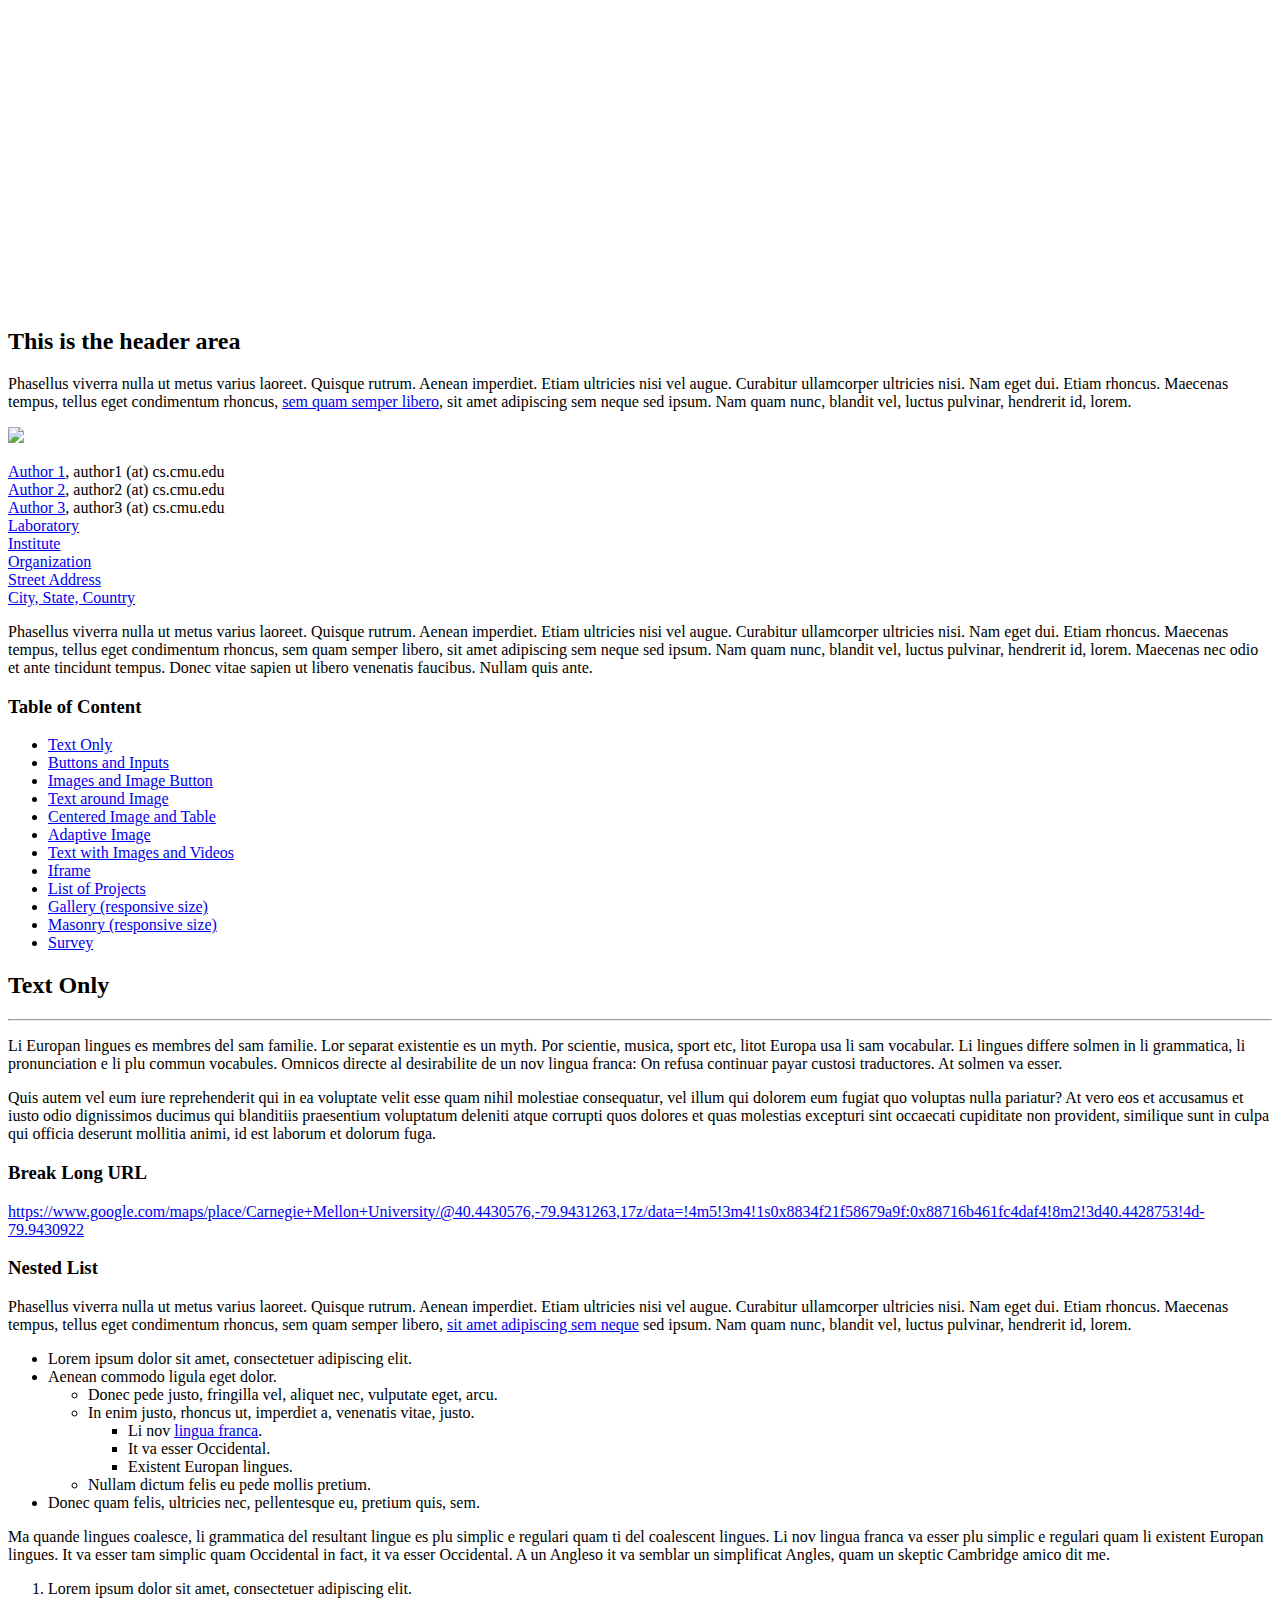
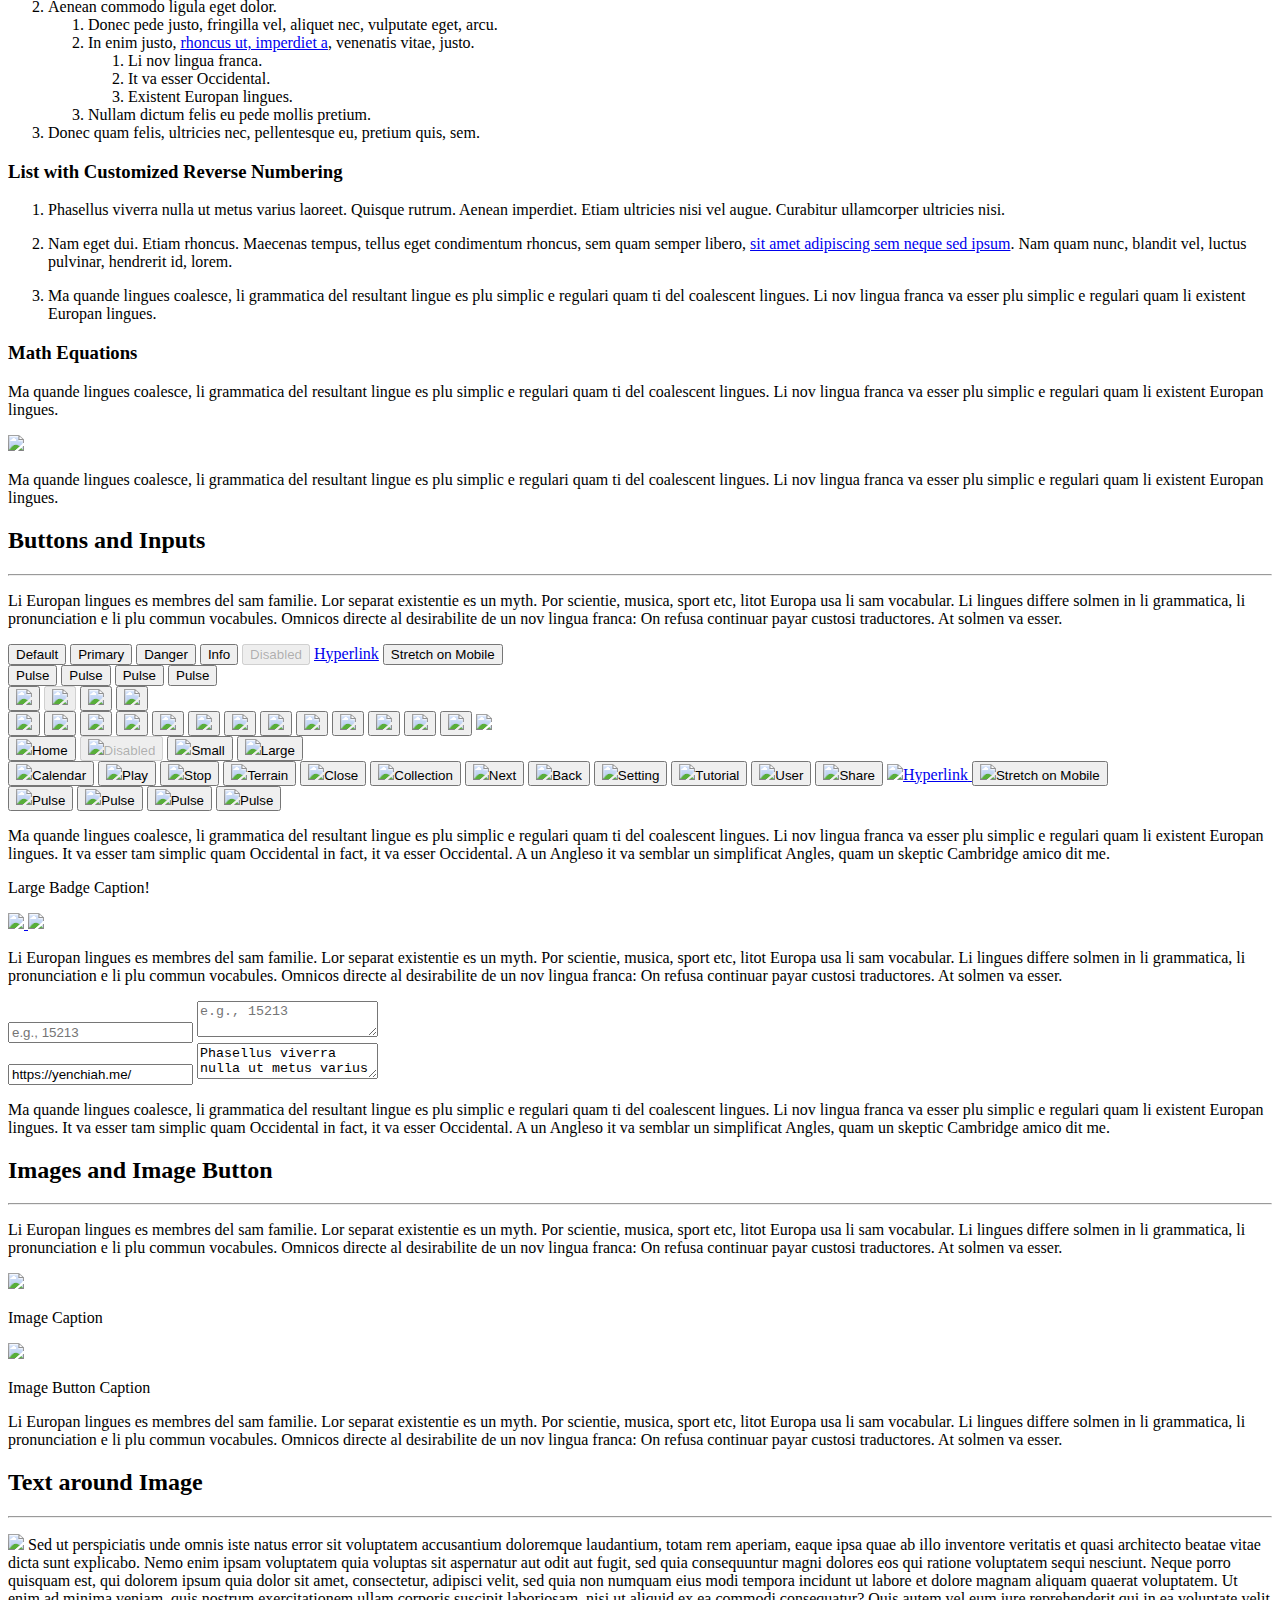
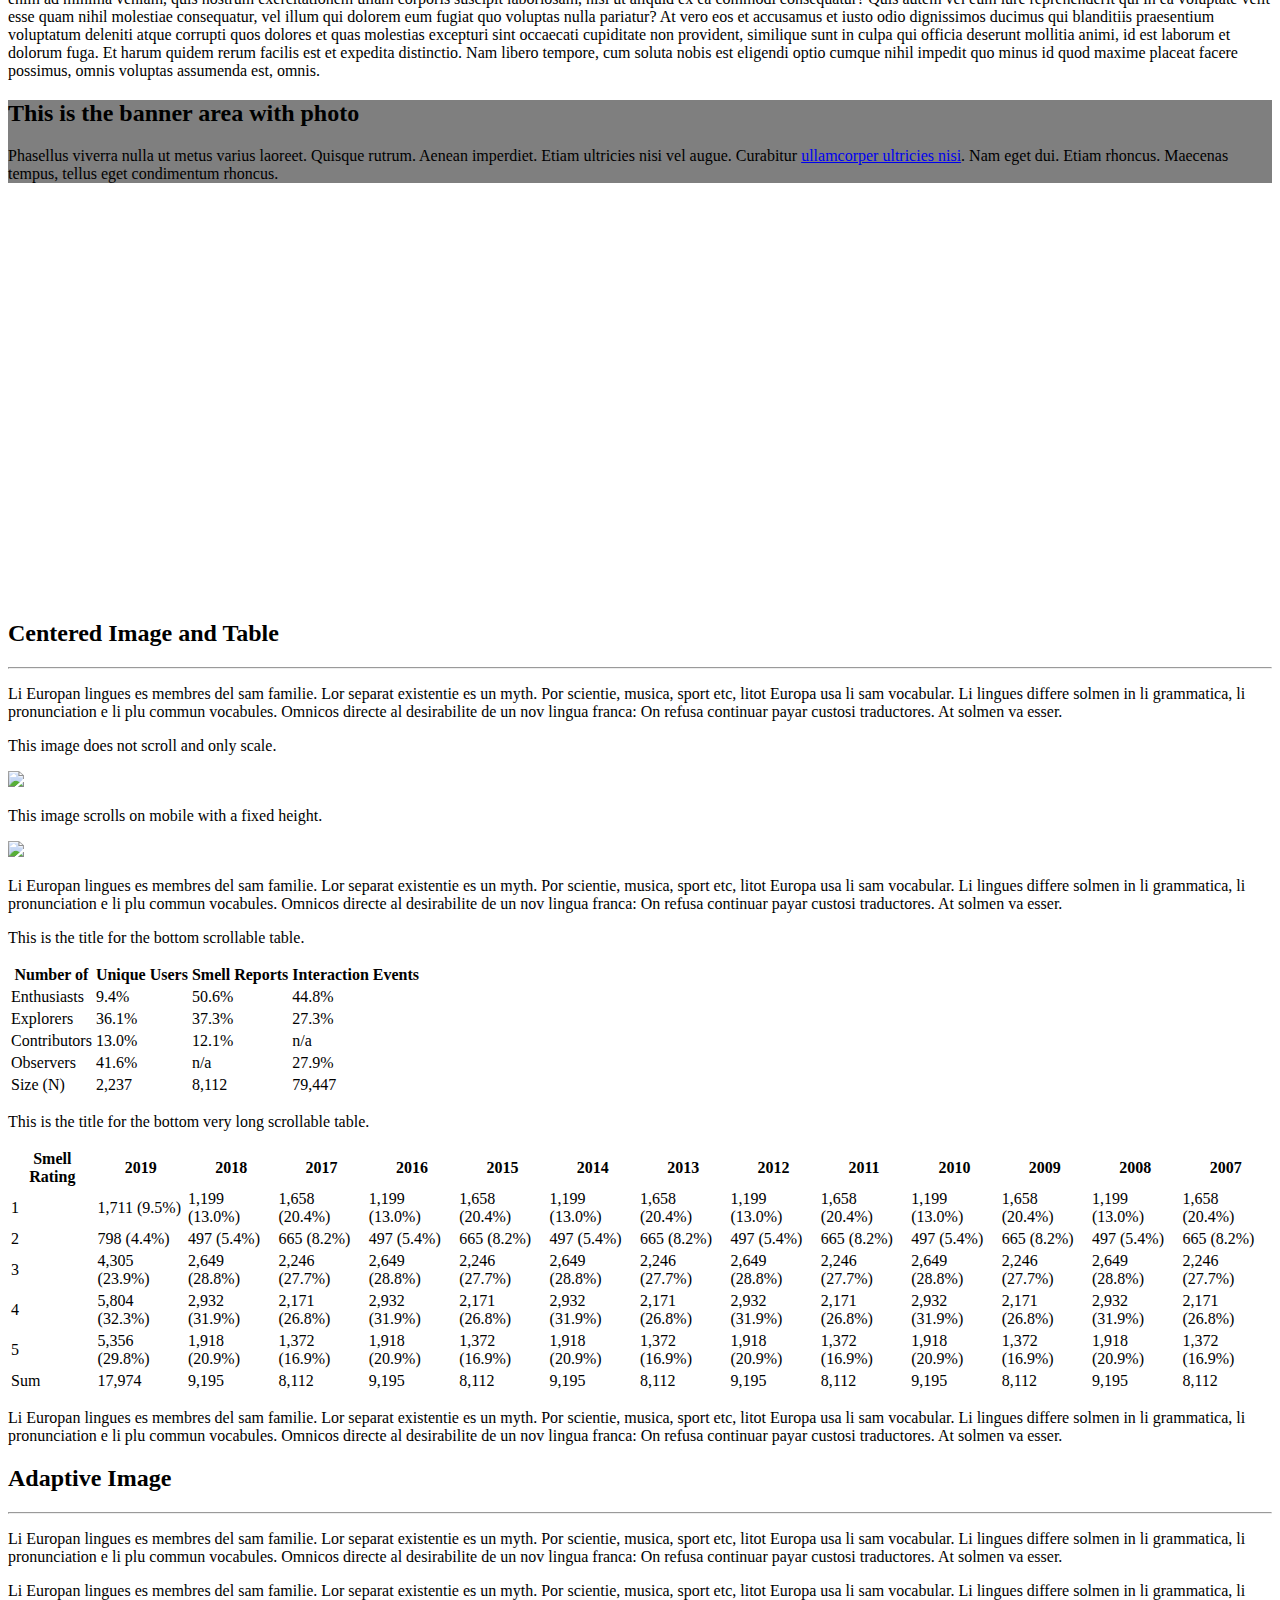
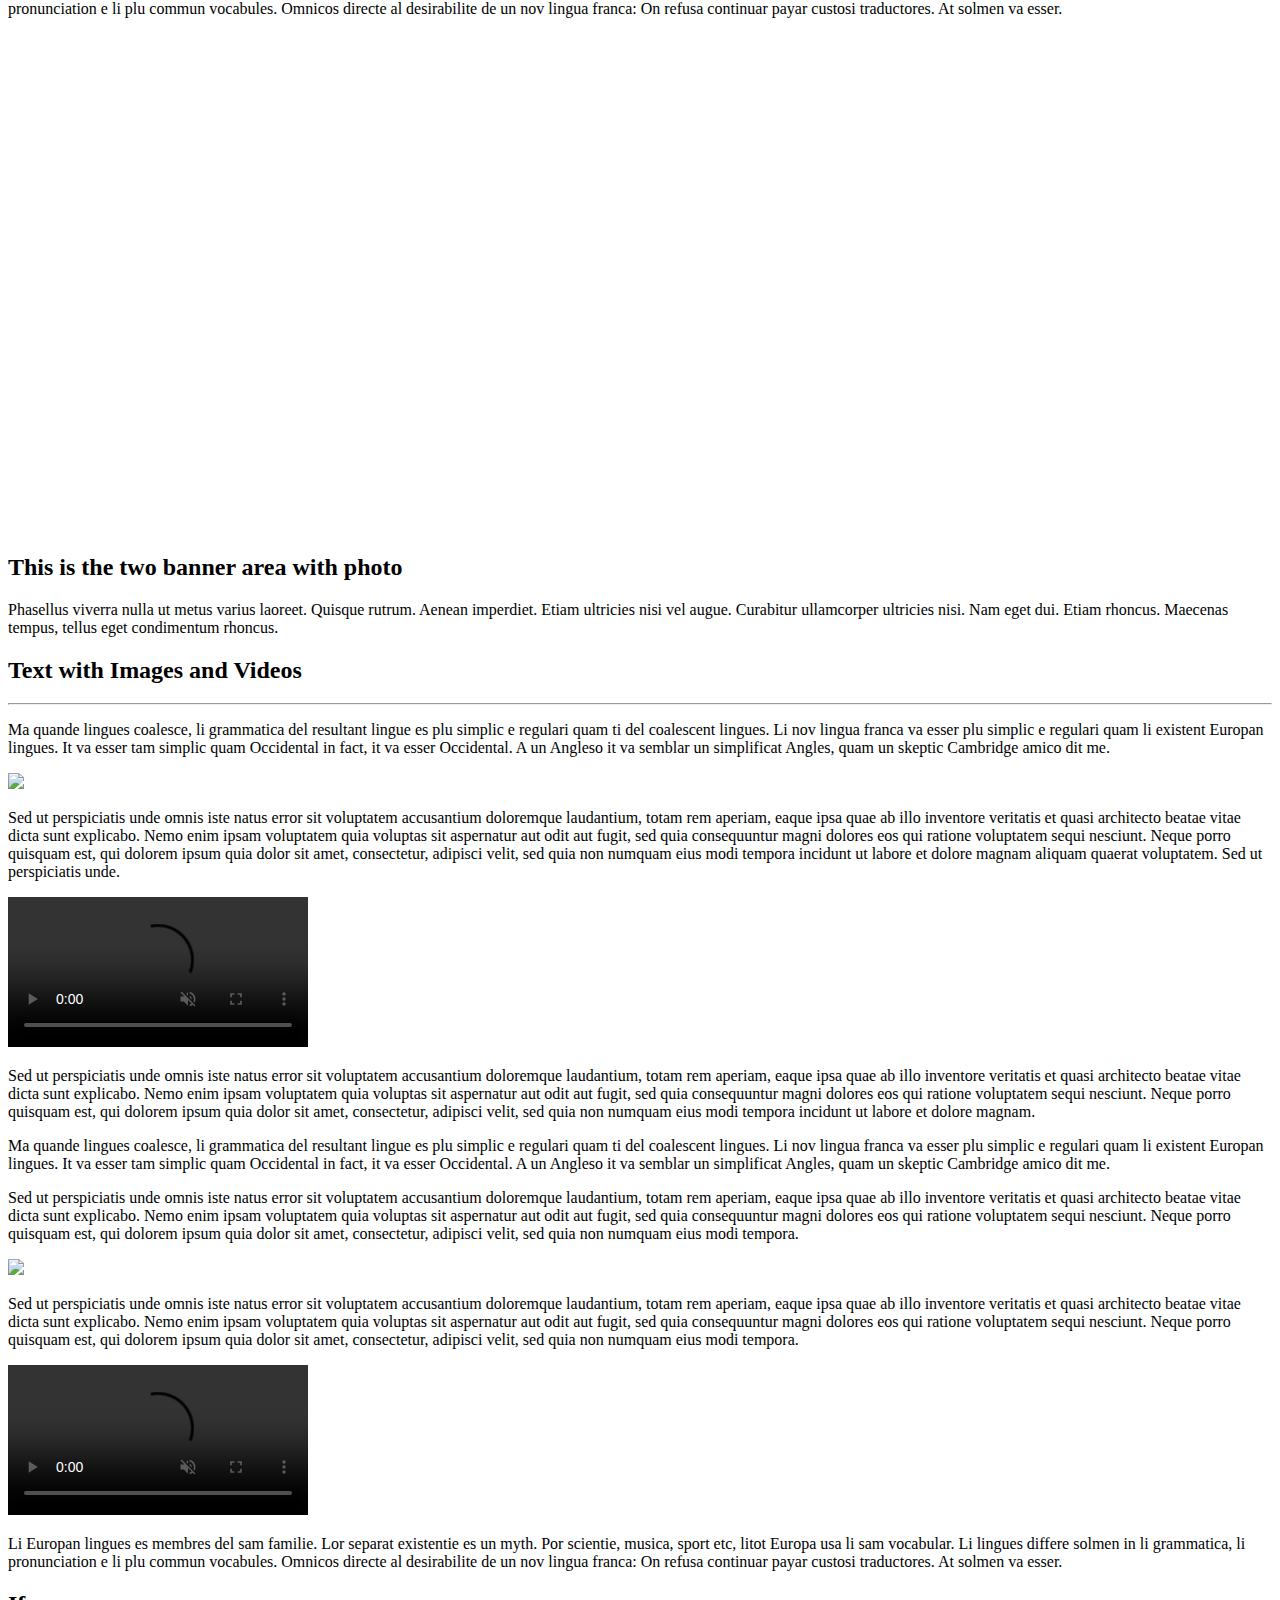
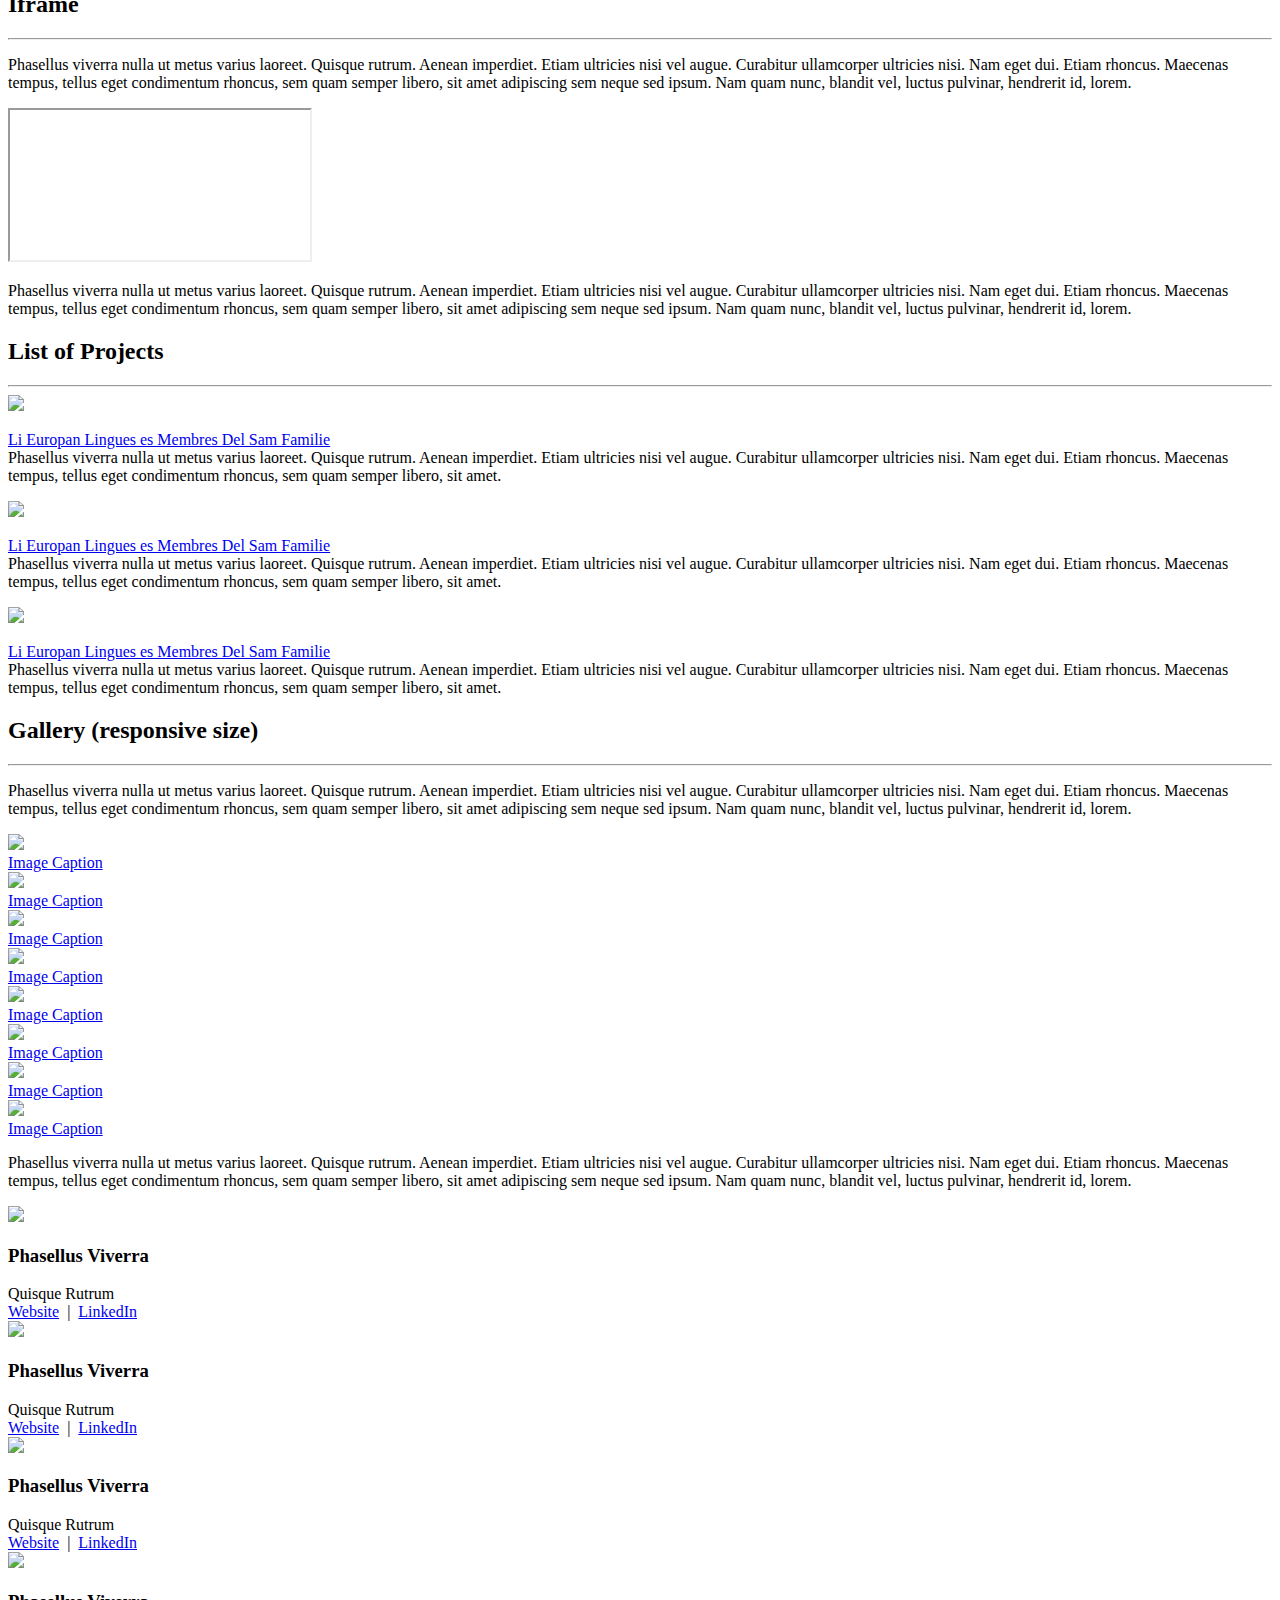
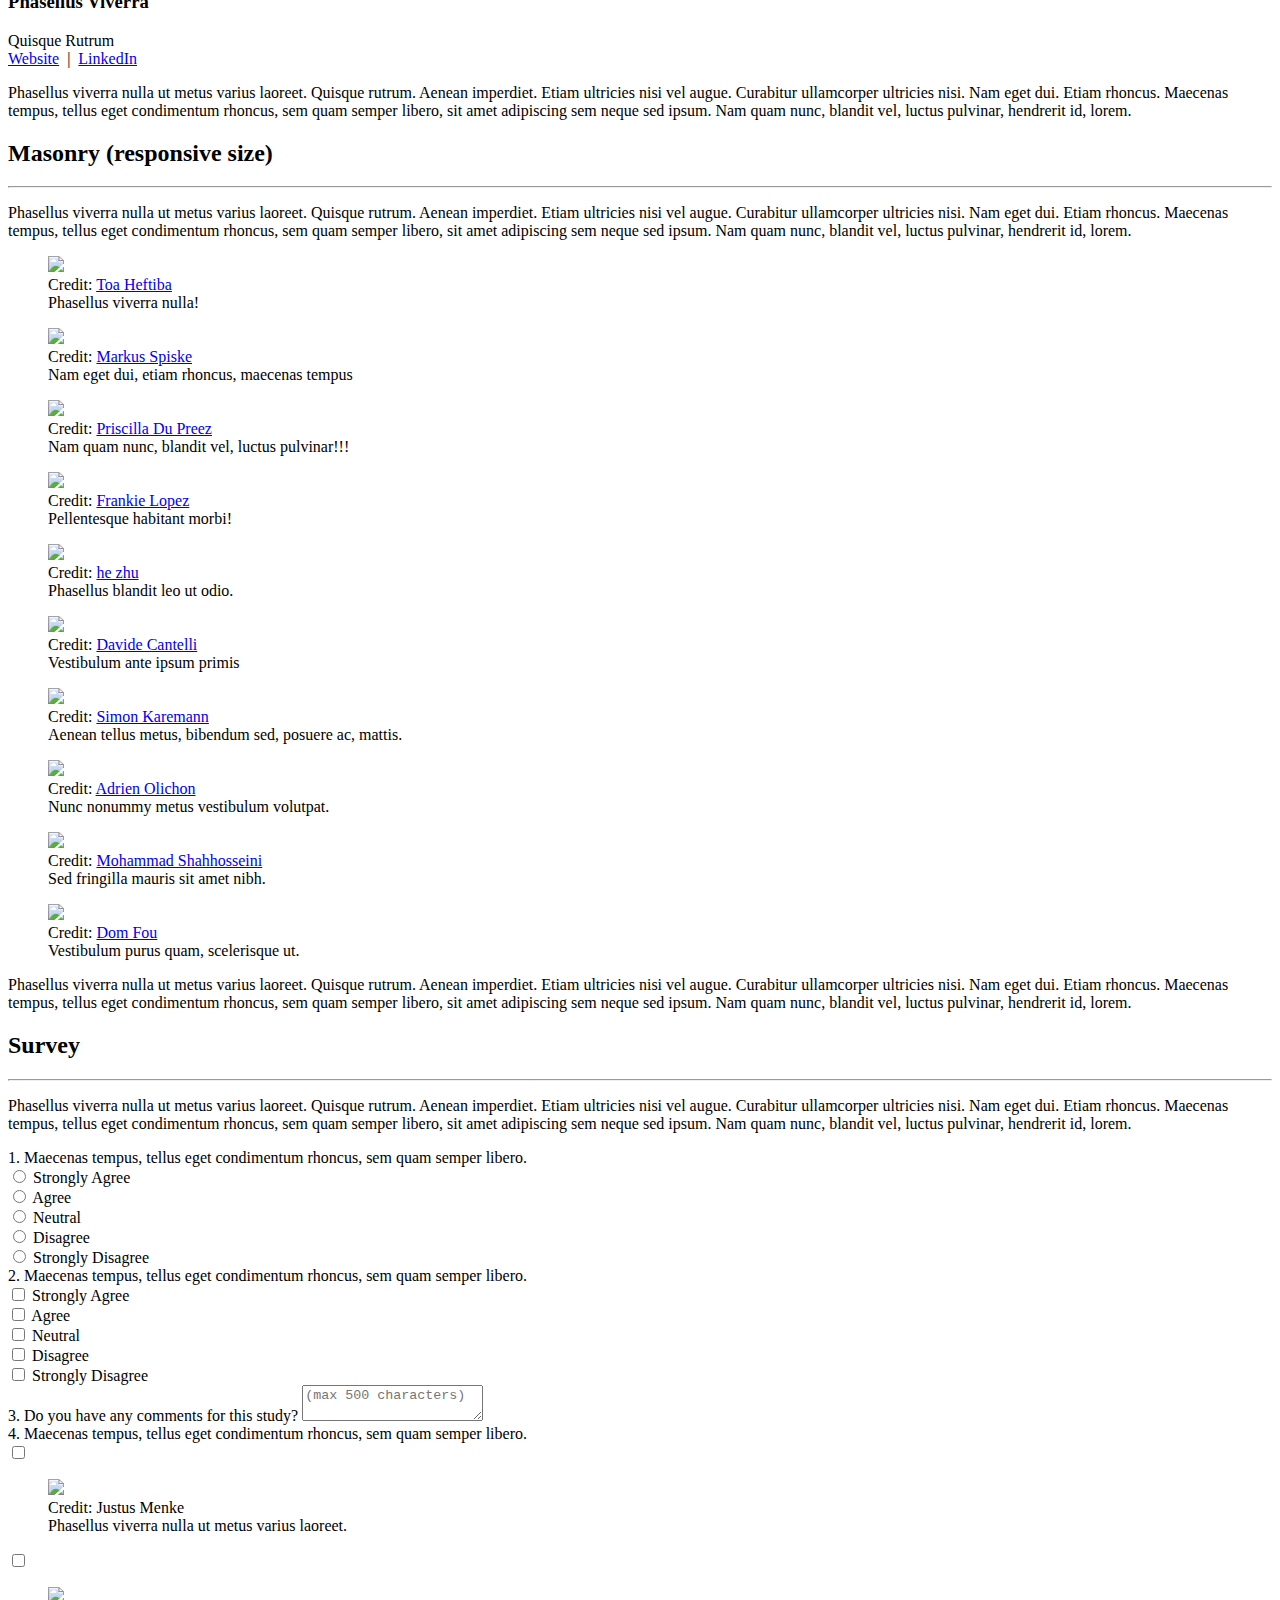
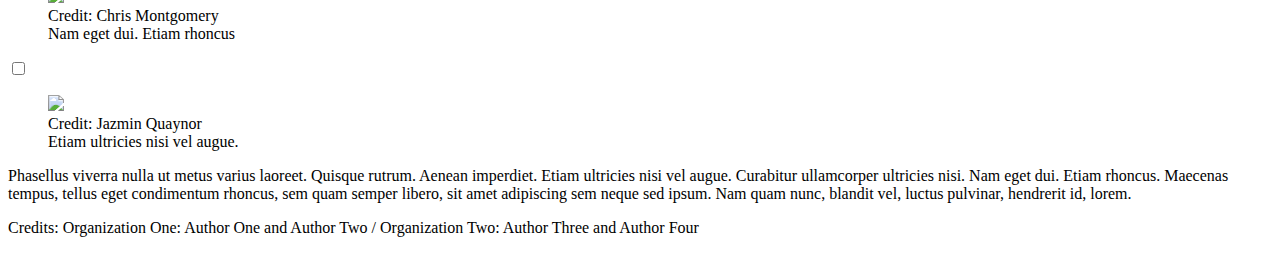
==== index.html @ 787b3457 "Update index.html" ====
<!doctype html>
<html>

<head>
  <title>GROUP 33</title>
  <meta charset="utf-8" name="viewport" content="width=device-width, initial-scale=1">
  <link href="https://use.fontawesome.com/releases/v5.2.0/css/all.css" media="screen" rel="stylesheet" type="text/css" />
  <link href="css/frame.css" media="screen" rel="stylesheet" type="text/css" />
  <link href="css/controls.css" media="screen" rel="stylesheet" type="text/css" />
  <link href="css/custom.css" media="screen" rel="stylesheet" type="text/css" />
  <link href='https://fonts.googleapis.com/css?family=Open+Sans:400,700' rel='stylesheet' type='text/css'>
  <link href='https://fonts.googleapis.com/css?family=Open+Sans+Condensed:300,700' rel='stylesheet' type='text/css'>
  <link href="https://fonts.googleapis.com/css?family=Source+Sans+Pro:400,700" rel="stylesheet">
  <script src="https://ajax.googleapis.com/ajax/libs/jquery/3.3.1/jquery.min.js"></script>
  <script src="js/menu.js"></script>
  <script src="js/footer.js"></script>
  <style>
    .menu-index {
      color: rgb(255, 255, 255) !important;
      opacity: 1 !important;
      font-weight: 700 !important;
    }
  </style>
</head>

<body>
  <div class="menu-container"></div>
  <div class="content-container">
    <!-------------------------------------------------------------------------------------------->
    <!--Start Header-->
    <div class="banner" style="background: url('img/dummy-background.jpeg') no-repeat center; background-size: cover; height: 300px;"></div>
    <div class="banner">
      <div class="banner-table flex-column">
        <div class="flex-row">
          <div class="flex-item flex-column">
            <h2 class="add-top-margin-small">This is the header area</h2>
            <p class="text">
              Phasellus viverra nulla ut metus varius laoreet. Quisque rutrum. Aenean imperdiet. Etiam ultricies nisi vel
              augue. Curabitur ullamcorper ultricies nisi. Nam eget dui. Etiam rhoncus. Maecenas tempus, tellus eget
              condimentum rhoncus, <a href="javascript:void(0)">sem quam semper libero</a>, sit amet adipiscing sem neque sed ipsum. Nam quam nunc, blandit
              vel, luctus pulvinar, hendrerit id, lorem.
            </p>
          </div>
        </div>
      </div>
    </div>
    <!--End Header-->
    <!-------------------------------------------------------------------------------------------->
    <div class="content">
      <div class="content-table flex-column">
        <!-------------------------------------------------------------------------------------------->
        <!--Start Intro-->
        <div class="flex-row">
          <div class="flex-item flex-column">
            <img class="image" src="img/dummay-img.png">
          </div>
          <div class="flex-item flex-column">
            <p class="text text-large">
              <a target="_blank" href="javascript:void(0)">Author 1</a>, author1 (at) cs.cmu.edu<br>
              <a target="_blank" href="javascript:void(0)">Author 2</a>, author2 (at) cs.cmu.edu<br>
              <a target="_blank" href="javascript:void(0)">Author 3</a>, author3 (at) cs.cmu.edu<br>
              <a target="_blank" href="javascript:void(0)">Laboratory</a><br>
              <a target="_blank" href="javascript:void(0)">Institute</a><br>
              <a target="_blank" href="javascript:void(0)">Organization</a><br>
              <a target="_blank" href="javascript:void(0)">Street Address</a><br>
              <a target="_blank" href="javascript:void(0)">City, State, Country</a>
            </p>
          </div>
        </div>
        <div class="flex-row">
          <div class="flex-item flex-column">
            <p class="text add-top-margin">
              Phasellus viverra nulla ut metus varius laoreet. Quisque rutrum. Aenean imperdiet. Etiam ultricies nisi vel
              augue. Curabitur ullamcorper ultricies nisi. Nam eget dui. Etiam rhoncus. Maecenas tempus, tellus eget
              condimentum rhoncus, sem quam semper libero, sit amet adipiscing sem neque sed ipsum. Nam quam nunc, blandit
              vel, luctus pulvinar, hendrerit id, lorem. Maecenas nec odio et ante tincidunt tempus. Donec vitae
              sapien ut libero venenatis faucibus. Nullam quis ante.
            </p>
            <h3>Table of Content</h3>
            <ul>
              <li><a href="#text-only">Text Only</a></li>
              <li><a href="#buttons-and-inputs">Buttons and Inputs</a></li>
              <li><a href="#images-and-image-button">Images and Image Button</a></li>
              <li><a href="#text-around-image">Text around Image</a></li>
              <li><a href="#centered-image-and-table">Centered Image and Table</a></li>
              <li><a href="#adaptive-image">Adaptive Image</a></li>
              <li><a href="#text-with-images-and-videos">Text with Images and Videos</a></li>
              <li><a href="#iframe">Iframe</a></li>
              <li><a href="#list-of-projects">List of Projects</a></li>
              <li><a href="#gallery">Gallery (responsive size)</a></li>
              <li><a href="#masonry">Masonry (responsive size)</a></li>
              <li><a href="#survey">Survey</a></li>
            </ul>
          </div>
        </div>
        <!--End Intro-->
        <!-------------------------------------------------------------------------------------------->
        <!--Start Text Only-->
        <div class="flex-row">
          <div class="flex-item flex-column">
            <h2 id="text-only">Text Only</h2>
            <hr>
            <p class="text">
              Li Europan lingues es membres del sam familie. Lor separat existentie es un myth. Por scientie, musica,
              sport etc, litot Europa usa li sam vocabular. Li lingues differe solmen in li grammatica, li pronunciation e
              li plu commun vocabules. Omnicos directe al desirabilite de un nov lingua franca: On refusa continuar payar
              custosi traductores. At solmen va esser.
            </p>
            <p class="text">
              Quis autem vel eum iure reprehenderit qui in ea voluptate velit esse quam nihil molestiae consequatur,
              vel illum qui dolorem eum fugiat quo voluptas nulla pariatur? At vero eos et accusamus et iusto odio dignissimos
              ducimus qui blanditiis praesentium voluptatum deleniti atque corrupti quos dolores et quas molestias
              excepturi sint occaecati cupiditate non provident, similique sunt in culpa qui officia deserunt mollitia
              animi, id est laborum et dolorum fuga.
            </p>
            <h3>Break Long URL</h3>
            <p class="text">
              <a class="break-long-url" target="_blank" href="https://www.google.com/maps/place/Carnegie+Mellon+University/@40.4430576,-79.9431263,17z/data=!4m5!3m4!1s0x8834f21f58679a9f:0x88716b461fc4daf4!8m2!3d40.4428753!4d-79.9430922">https://www.google.com/maps/place/Carnegie+Mellon+University/@40.4430576,-79.9431263,17z/data=!4m5!3m4!1s0x8834f21f58679a9f:0x88716b461fc4daf4!8m2!3d40.4428753!4d-79.9430922</a>
            </p>
            <h3>Nested List</h3>
            <p class="text">
              Phasellus viverra nulla ut metus varius laoreet. Quisque rutrum. Aenean imperdiet. Etiam ultricies nisi vel
              augue. Curabitur ullamcorper ultricies nisi. Nam eget dui. Etiam rhoncus. Maecenas tempus, tellus eget
              condimentum rhoncus, sem quam semper libero, <a target="_blank" href="javascript:void(0)">sit amet adipiscing sem neque</a> sed ipsum. Nam quam nunc, blandit
              vel, luctus pulvinar, hendrerit id, lorem.
            </p>
            <ul>
              <li>Lorem ipsum dolor sit amet, consectetuer adipiscing elit.</li>
              <li>Aenean commodo ligula eget dolor.
                <ul>
                  <li>Donec pede justo, fringilla vel, aliquet nec, vulputate eget, arcu.</li>
                  <li>In enim justo, rhoncus ut, imperdiet a, venenatis vitae, justo.
                    <ul>
                      <li>Li nov <a target="_blank" href="javascript:void(0)">lingua franca</a>.</li>
                      <li>It va esser Occidental.</li>
                      <li>Existent Europan lingues.</li>
                    </ul>
                  </li>
                  <li>Nullam dictum felis eu pede mollis pretium.</li>
                </ul>
              </li>
              <li>Donec quam felis, ultricies nec, pellentesque eu, pretium quis, sem. </li>
            </ul>
            <p class="text">
              Ma quande lingues coalesce, li grammatica del resultant lingue es plu simplic e regulari quam ti del
              coalescent lingues. Li nov lingua franca va esser plu simplic e regulari quam li existent Europan lingues.
              It va esser tam simplic quam Occidental in fact, it va esser Occidental. A un Angleso it va semblar un
              simplificat Angles, quam un skeptic Cambridge amico dit me.
            </p>
            <ol class="nested">
              <li>Lorem ipsum dolor sit amet, consectetuer adipiscing elit.</li>
              <li>Aenean commodo ligula eget dolor.
                <ol class="nested">
                  <li>Donec pede justo, fringilla vel, aliquet nec, vulputate eget, arcu.</li>
                  <li>In enim justo, <a target="_blank" href="javascript:void(0)">rhoncus ut, imperdiet a</a>, venenatis vitae, justo.
                    <ol class="nested">
                      <li>Li nov lingua franca.</li>
                      <li>It va esser Occidental.</li>
                      <li>Existent Europan lingues.</li>
                    </ol>
                  </li>
                  <li>Nullam dictum felis eu pede mollis pretium.</li>
                </ol>
              </li>
              <li>Donec quam felis, ultricies nec, pellentesque eu, pretium quis, sem. </li>
            </ol>
            <h3>List with Customized Reverse Numbering</h3>
            <ol class="publication C-list">
              <li>
                <p class="text-small-margin">
                  Phasellus viverra nulla ut metus varius laoreet. Quisque rutrum. Aenean imperdiet. Etiam ultricies nisi vel
                  augue. Curabitur ullamcorper ultricies nisi.
                </p>
              </li>
              <li>
                <p class="text-small-margin">
                  Nam eget dui. Etiam rhoncus. Maecenas tempus, tellus eget
                  condimentum rhoncus, sem quam semper libero, <a target="_blank" href="javascript:void(0)">sit amet adipiscing sem neque sed ipsum</a>. Nam quam nunc, blandit
                  vel, luctus pulvinar, hendrerit id, lorem.
                </p>
              </li>
              <li>
                <p class="text-small-margin">
                  Ma quande lingues coalesce, li grammatica del resultant lingue es plu simplic e regulari quam ti del
                  coalescent lingues. Li nov lingua franca va esser plu simplic e regulari quam li existent Europan lingues.
                </p>
              </li>
            </ol>
            <h3>Math Equations</h3>
            <p class="text">
              Ma quande lingues coalesce, li grammatica del resultant lingue es plu simplic e regulari quam ti del
              coalescent lingues. Li nov lingua franca va esser plu simplic e regulari quam li existent Europan lingues.
            </p>
            <img class="image center" src="https://latex.codecogs.com/svg.latex?C\cdot(3\sin\theta_1+3\sin\theta_2-\cos\theta_1-\cos\theta_2)" style="max-width: 300px;">
            <p class="text">
              Ma quande lingues coalesce, li grammatica del resultant lingue es plu simplic e regulari quam ti del
              coalescent lingues. Li nov lingua franca va esser plu simplic e regulari quam li existent Europan lingues.
            </p>
          </div>
        </div>
        <!--End Text Only-->
        <!-------------------------------------------------------------------------------------------->
        <!--Start Text with Buttons-->
        <div class="flex-row">
          <div class="flex-item flex-column">
            <h2 id="buttons-and-inputs">Buttons and Inputs</h2>
            <hr>
            <p class="text">
              Li Europan lingues es membres del sam familie. Lor separat existentie es un myth. Por scientie, musica,
              sport etc, litot Europa usa li sam vocabular. Li lingues differe solmen in li grammatica, li pronunciation e
              li plu commun vocabules. Omnicos directe al desirabilite de un nov lingua franca: On refusa continuar payar
              custosi traductores. At solmen va esser.
            </p>
            <div class="control-group">
              <button class="custom-button">Default</button>
              <button class="custom-button custom-button-primary">Primary</button>
              <button class="custom-button custom-button-danger">Danger</button>
              <button class="custom-button custom-button-info">Info</button>
              <button class="custom-button" disabled>Disabled</button>
              <a class="custom-button" target="_blank" href="https://github.com/yenchiah/project-website-template" target="_blank">Hyperlink</a>
              <button class="custom-button custom-button-primary stretch-on-mobile">Stretch on Mobile</button>
            </div>
            <div class="control-group">
              <button class="custom-button pulse-black">Pulse</button>
              <button class="custom-button custom-button-primary pulse-primary">Pulse</button>
              <button class="custom-button custom-button-danger pulse-danger">Pulse</button>
              <button class="custom-button custom-button-info pulse-info">Pulse</button>
            </div>
            <div class="control-group">
              <button class="custom-button-flat"><img src="img/home.png"></button>
              <button class="custom-button-flat" disabled><img src="img/home.png"></button>
              <button class="custom-button-flat small"><img src="img/home.png"></button>
              <button class="custom-button-flat large"><img src="img/home.png"></button>
            </div>
            <div class="control-group">
              <button class="custom-button-flat"><img src="img/calendar.png"></button>
              <button class="custom-button-flat"><img src="img/play.png"></button>
              <button class="custom-button-flat"><img src="img/pause.png"></button>
              <button class="custom-button-flat"><img src="img/stop.png"></button>
              <button class="custom-button-flat"><img src="img/terrain.png"></button>
              <button class="custom-button-flat"><img src="img/close.png"></button>
              <button class="custom-button-flat"><img src="img/collection.png"></button>
              <button class="custom-button-flat"><img src="img/next.png"></button>
              <button class="custom-button-flat"><img src="img/back.png"></button>
              <button class="custom-button-flat"><img src="img/setting.png"></button>
              <button class="custom-button-flat"><img src="img/book.png"></button>
              <button class="custom-button-flat"><img src="img/user.png"></button>
              <button class="custom-button-flat"><img src="img/share.png"></button>
              <a class="custom-button-flat" href="https://github.com/yenchiah/project-website-template" target="_blank">
                <img src="img/link.png">
              </a>
            </div>
            <div class="control-group">
              <button class="custom-button-flat"><img src="img/home.png"><span>Home</span></button>
              <button class="custom-button-flat" disabled><img src="img/home.png"><span>Disabled</span></button>
              <button class="custom-button-flat small"><img src="img/home.png"><span>Small</span></button>
              <button class="custom-button-flat large"><img src="img/home.png"><span>Large</span></button>
            </div>
            <div class="control-group">
              <button class="custom-button-flat"><img src="img/calendar.png"><span>Calendar</span></button>
              <button class="custom-button-flat"><img src="img/play.png"><span>Play</span></button>
              <button class="custom-button-flat"><img src="img/stop.png"><span>Stop</span></button>
              <button class="custom-button-flat"><img src="img/terrain.png"><span>Terrain</span></button>
              <button class="custom-button-flat"><img src="img/close.png"><span>Close</span></button>
              <button class="custom-button-flat"><img src="img/collection.png"><span>Collection</span></button>
              <button class="custom-button-flat"><img src="img/next.png"><span>Next</span></button>
              <button class="custom-button-flat"><img src="img/back.png"><span>Back</span></button>
              <button class="custom-button-flat"><img src="img/setting.png"><span>Setting</span></button>
              <button class="custom-button-flat"><img src="img/book.png"><span>Tutorial</span></button>
              <button class="custom-button-flat"><img src="img/user.png"><span>User</span></button>
              <button class="custom-button-flat"><img src="img/share.png"><span>Share</span></button>
              <a class="custom-button-flat" href="https://github.com/yenchiah/project-website-template" target="_blank">
                <img src="img/link.png"><span>Hyperlink</span>
              </a>
              <button class="custom-button-flat stretch-on-mobile"><img src="img/play.png"><span>Stretch on Mobile</span></button>
            </div>
            <div class="control-group">
              <button class="custom-button-flat pulse-black"><img src="img/home.png"><span>Pulse</span></button>
              <button class="custom-button-flat pulse-primary"><img src="img/home.png"><span>Pulse</span></button>
              <button class="custom-button-flat pulse-danger"><img src="img/home.png"><span>Pulse</span></button>
              <button class="custom-button-flat pulse-info"><img src="img/home.png"><span>Pulse</span></button>
            </div>
            <p class="text">
              Ma quande lingues coalesce, li grammatica del resultant lingue es plu simplic e regulari quam ti del
              coalescent lingues. Li nov lingua franca va esser plu simplic e regulari quam li existent Europan lingues.
              It va esser tam simplic quam Occidental in fact, it va esser Occidental. A un Angleso it va semblar un
              simplificat Angles, quam un skeptic Cambridge amico dit me.
            </p>
          </div>
        </div>
        <div class="flex-row-space-between">
          <div class="flex-item flex-column">
            <p class="text badge-text">Large Badge Caption!</p>
          </div>
          <div class="flex-item flex-column">
            <div class="control-group">
              <a href="javascript:void(0)" target="_blank" class="custom-image-button">
                <img src="img/app-store-badge.png" width="150">
              </a>
              <a href="javascript:void(0)" target="_blank" class="custom-image-button">
                <img src="img/google-play-badge.png" width="150">
              </a>
            </div>
          </div>
        </div>
        <div class="flex-row">
          <div class="flex-item flex-column">
            <p class="text">
              Li Europan lingues es membres del sam familie. Lor separat existentie es un myth. Por scientie, musica,
              sport etc, litot Europa usa li sam vocabular. Li lingues differe solmen in li grammatica, li pronunciation e
              li plu commun vocabules. Omnicos directe al desirabilite de un nov lingua franca: On refusa continuar payar
              custosi traductores. At solmen va esser.
            </p>
            <div class="control-group">
              <input class="custom-textbox stretch-on-mobile" type="text" placeholder="e.g., 15213">
              <textarea class="custom-textbox stretch-on-mobile" placeholder="e.g., 15213"></textarea>
            </div>
            <div class="control-group">
              <input class="custom-textbox stretch-on-mobile" value="https://yenchiah.me/" type="text" readonly>
              <textarea class="custom-textbox stretch-on-mobile" readonly>Phasellus viverra nulla ut metus varius laoreet.</textarea>
            </div>
            <p class="text">
              Ma quande lingues coalesce, li grammatica del resultant lingue es plu simplic e regulari quam ti del
              coalescent lingues. Li nov lingua franca va esser plu simplic e regulari quam li existent Europan lingues.
              It va esser tam simplic quam Occidental in fact, it va esser Occidental. A un Angleso it va semblar un
              simplificat Angles, quam un skeptic Cambridge amico dit me.
            </p>
          </div>
        </div>
        <!--End Text with Buttons-->
        <!-------------------------------------------------------------------------------------------->
        <!--Start Text with Images and Image buttons-->
        <div class="flex-row">
          <div class="flex-item flex-column">
            <h2 id="images-and-image-button">Images and Image Button</h2>
            <hr>
            <p class="text">
              Li Europan lingues es membres del sam familie. Lor separat existentie es un myth. Por scientie, musica,
              sport etc, litot Europa usa li sam vocabular. Li lingues differe solmen in li grammatica, li pronunciation e
              li plu commun vocabules. Omnicos directe al desirabilite de un nov lingua franca: On refusa continuar payar
              custosi traductores. At solmen va esser.
            </p>
          </div>
        </div>
        <div class="flex-row-space-between">
          <div class="flex-item flex-column">
            <img class="image max-width-400" src="img/dummay-img.png">
            <p class="image-caption">Image Caption</p>
          </div>
          <div class="flex-item flex-column">
            <a href="https://github.com/yenchiah/project-website-template" target="_blank" class="image max-width-400">
              <img src="img/dummay-img.png">
            </a>
            <p class="image-caption">Image Button Caption</p>
          </div>
        </div>
        <div class="flex-row">
          <div class="flex-item flex-column">
            <p class="text">
              Li Europan lingues es membres del sam familie. Lor separat existentie es un myth. Por scientie, musica,
              sport etc, litot Europa usa li sam vocabular. Li lingues differe solmen in li grammatica, li pronunciation e
              li plu commun vocabules. Omnicos directe al desirabilite de un nov lingua franca: On refusa continuar payar
              custosi traductores. At solmen va esser.
            </p>
          </div>
        </div>
        <!--End Text with Images and Image buttons-->
        <!-------------------------------------------------------------------------------------------->
        <!--Start Text around Image-->
        <div class="flex-row">
          <div class="flex-item flex-column">
            <h2 id="text-around-image">Text around Image</h2>
            <hr>
            <p class="text">
              <img class="image image-wrap-text max-width-400" src="img/dummay-img.png">
              Sed ut perspiciatis unde omnis iste natus error sit voluptatem accusantium doloremque laudantium, totam rem
              aperiam, eaque ipsa quae ab illo inventore veritatis et quasi architecto beatae vitae dicta sunt explicabo.
              Nemo enim ipsam voluptatem quia voluptas sit aspernatur aut odit aut fugit, sed quia consequuntur magni
              dolores eos qui ratione voluptatem sequi nesciunt. Neque porro quisquam est, qui dolorem ipsum quia dolor sit
              amet, consectetur, adipisci velit, sed quia non numquam eius modi tempora incidunt ut labore et dolore magnam
              aliquam quaerat voluptatem. Ut enim ad minima veniam, quis nostrum exercitationem ullam corporis suscipit
              laboriosam, nisi ut aliquid ex ea commodi consequatur? Quis autem vel eum iure reprehenderit qui in ea
              voluptate velit esse quam nihil molestiae consequatur, vel illum qui dolorem eum fugiat quo voluptas nulla
              pariatur? At vero eos et accusamus et iusto odio dignissimos ducimus qui blanditiis praesentium voluptatum
              deleniti atque corrupti quos dolores et quas molestias excepturi sint occaecati cupiditate non provident,
              similique sunt in culpa qui officia deserunt mollitia animi, id est laborum et dolorum fuga. Et harum quidem
              rerum facilis est et expedita distinctio. Nam libero tempore, cum soluta nobis est eligendi optio cumque nihil
              impedit quo minus id quod maxime placeat facere possimus, omnis voluptas assumenda est, omnis.
            </p>
          </div>
        </div>
        <!--End Text around Image-->
        <!-------------------------------------------------------------------------------------------->
      </div>
    </div>
    <div class="banner" style="background: url('img/dummy-background.jpeg') no-repeat center; background-size: cover; height: 500px;">
      <div class="banner-table flex-column" style="background-color: rgba(0, 0, 0, 0.5);">
        <div class="flex-row">
          <div class="flex-item flex-column">
            <h2 class="add-top-margin-small">This is the banner area with photo</h2>
            <p class="text">
              Phasellus viverra nulla ut metus varius laoreet. Quisque rutrum. Aenean imperdiet. Etiam ultricies nisi vel
              augue. Curabitur <a href="javascript:void(0)">ullamcorper ultricies nisi</a>. Nam eget dui. Etiam rhoncus. Maecenas tempus, tellus eget
              condimentum rhoncus.
            </p>
          </div>
        </div>
      </div>
    </div>
    <div class="content">
      <div class="content-table flex-column">
        <!-------------------------------------------------------------------------------------------->
        <!--Start Text with Centered Image and Table-->
        <div class="flex-row">
          <div class="flex-item flex-column">
            <h2 id="centered-image-and-table" class="no-top-margin">Centered Image and Table</h2>
            <hr>
            <p class="text">
              Li Europan lingues es membres del sam familie. Lor separat existentie es un myth. Por scientie, musica,
              sport etc, litot Europa usa li sam vocabular. Li lingues differe solmen in li grammatica, li pronunciation e
              li plu commun vocabules. Omnicos directe al desirabilite de un nov lingua franca: On refusa continuar payar
              custosi traductores. At solmen va esser.
            </p>
            <p class="text text-center graph-title">
              This image does not scroll and only scale.
            </p>
            <img class="image center max-width-400 add-top-margin-small" src="img/dummay-img.png">
            <p class="text text-center graph-title">
              This image scrolls on mobile with a fixed height.
            </p>
            <div class="scrollable-image-container center add-top-margin-small">
              <img class="scrollable-image center" src="img/dummay-img.png">
            </div>
            <p class="text">
              Li Europan lingues es membres del sam familie. Lor separat existentie es un myth. Por scientie, musica,
              sport etc, litot Europa usa li sam vocabular. Li lingues differe solmen in li grammatica, li pronunciation e
              li plu commun vocabules. Omnicos directe al desirabilite de un nov lingua franca: On refusa continuar payar
              custosi traductores. At solmen va esser.
            </p>
            <p class="text text-center graph-title">
              This is the title for the bottom scrollable table.
            </p>
            <div class="custom-table-container center add-top-margin-small">
              <table class="custom-table">
                <thead>
                  <tr class="bg-color-gray">
                    <th>Number of</th>
                    <th class="text-center">Unique Users</th>
                    <th class="text-center">Smell Reports</th>
                    <th class="text-center">Interaction Events</th>
                  </tr>
                </thead>
                <tbody>
                  <tr>
                    <td>Enthusiasts</td>
                    <td class="text-center">9.4%</td>
                    <td class="text-center">50.6%</td>
                    <td class="text-center">44.8%</td>
                  </tr>
                  <tr class="bg-color-light-gray">
                    <td>Explorers</td>
                    <td class="text-center">36.1%</td>
                    <td class="text-center">37.3%</td>
                    <td class="text-center">27.3%</td>
                  </tr>
                  <tr>
                    <td>Contributors</td>
                    <td class="text-center">13.0%</td>
                    <td class="text-center">12.1%</td>
                    <td class="text-center">n/a</td>
                  </tr>
                  <tr class="bg-color-light-gray">
                    <td>Observers</td>
                    <td class="text-center">41.6%</td>
                    <td class="text-center">n/a</td>
                    <td class="text-center">27.9%</td>
                  </tr>
                </tbody>
                <tfoot>
                  <tr>
                    <td>Size (N)</td>
                    <td class="text-center">2,237</td>
                    <td class="text-center">8,112</td>
                    <td class="text-center">79,447</td>
                  </tr>
                </tfoot>
              </table>
            </div>
            <p class="text text-center graph-title">
              This is the title for the bottom very long scrollable table.
            </p>
            <div class="custom-table-container center add-top-margin-small">
              <table class="custom-table">
                <thead>
                  <tr class="bg-color-gray">
                    <th class="text-center">Smell Rating</th>
                    <th class="text-center">2019</th>
                    <th class="text-center">2018</th>
                    <th class="text-center">2017</th>
                    <th class="text-center">2016</th>
                    <th class="text-center">2015</th>
                    <th class="text-center">2014</th>
                    <th class="text-center">2013</th>
                    <th class="text-center">2012</th>
                    <th class="text-center">2011</th>
                    <th class="text-center">2010</th>
                    <th class="text-center">2009</th>
                    <th class="text-center">2008</th>
                    <th class="text-center">2007</th>
                  </tr>
                </thead>
                <tbody>
                  <tr>
                    <td class="text-center">1</td>
                    <td class="text-center">1,711 (9.5%)</td>
                    <td class="text-center">1,199 (13.0%)</td>
                    <td class="text-center">1,658 (20.4%)</td>
                    <td class="text-center">1,199 (13.0%)</td>
                    <td class="text-center">1,658 (20.4%)</td>
                    <td class="text-center">1,199 (13.0%)</td>
                    <td class="text-center">1,658 (20.4%)</td>
                    <td class="text-center">1,199 (13.0%)</td>
                    <td class="text-center">1,658 (20.4%)</td>
                    <td class="text-center">1,199 (13.0%)</td>
                    <td class="text-center">1,658 (20.4%)</td>
                    <td class="text-center">1,199 (13.0%)</td>
                    <td class="text-center">1,658 (20.4%)</td>
                  </tr>
                  <tr class="bg-color-light-gray">
                    <td class="text-center">2</td>
                    <td class="text-center">798 (4.4%)</td>
                    <td class="text-center">497 (5.4%)</td>
                    <td class="text-center">665 (8.2%)</td>
                    <td class="text-center">497 (5.4%)</td>
                    <td class="text-center">665 (8.2%)</td>
                    <td class="text-center">497 (5.4%)</td>
                    <td class="text-center">665 (8.2%)</td>
                    <td class="text-center">497 (5.4%)</td>
                    <td class="text-center">665 (8.2%)</td>
                    <td class="text-center">497 (5.4%)</td>
                    <td class="text-center">665 (8.2%)</td>
                    <td class="text-center">497 (5.4%)</td>
                    <td class="text-center">665 (8.2%)</td>
                  </tr>
                  <tr>
                    <td class="text-center">3</td>
                    <td class="text-center">4,305 (23.9%)</td>
                    <td class="text-center">2,649 (28.8%)</td>
                    <td class="text-center">2,246 (27.7%)</td>
                    <td class="text-center">2,649 (28.8%)</td>
                    <td class="text-center">2,246 (27.7%)</td>
                    <td class="text-center">2,649 (28.8%)</td>
                    <td class="text-center">2,246 (27.7%)</td>
                    <td class="text-center">2,649 (28.8%)</td>
                    <td class="text-center">2,246 (27.7%)</td>
                    <td class="text-center">2,649 (28.8%)</td>
                    <td class="text-center">2,246 (27.7%)</td>
                    <td class="text-center">2,649 (28.8%)</td>
                    <td class="text-center">2,246 (27.7%)</td>
                  </tr>
                  <tr class="bg-color-light-gray">
                    <td class="text-center">4</td>
                    <td class="text-center">5,804 (32.3%)</td>
                    <td class="text-center">2,932 (31.9%)</td>
                    <td class="text-center">2,171 (26.8%)</td>
                    <td class="text-center">2,932 (31.9%)</td>
                    <td class="text-center">2,171 (26.8%)</td>
                    <td class="text-center">2,932 (31.9%)</td>
                    <td class="text-center">2,171 (26.8%)</td>
                    <td class="text-center">2,932 (31.9%)</td>
                    <td class="text-center">2,171 (26.8%)</td>
                    <td class="text-center">2,932 (31.9%)</td>
                    <td class="text-center">2,171 (26.8%)</td>
                    <td class="text-center">2,932 (31.9%)</td>
                    <td class="text-center">2,171 (26.8%)</td>
                  </tr>
                  <tr>
                    <td class="text-center">5</td>
                    <td class="text-center">5,356 (29.8%)</td>
                    <td class="text-center">1,918 (20.9%)</td>
                    <td class="text-center">1,372 (16.9%)</td>
                    <td class="text-center">1,918 (20.9%)</td>
                    <td class="text-center">1,372 (16.9%)</td>
                    <td class="text-center">1,918 (20.9%)</td>
                    <td class="text-center">1,372 (16.9%)</td>
                    <td class="text-center">1,918 (20.9%)</td>
                    <td class="text-center">1,372 (16.9%)</td>
                    <td class="text-center">1,918 (20.9%)</td>
                    <td class="text-center">1,372 (16.9%)</td>
                    <td class="text-center">1,918 (20.9%)</td>
                    <td class="text-center">1,372 (16.9%)</td>
                  </tr>
                </tbody>
                <tfoot>
                  <tr>
                    <td class="text-center">Sum</td>
                    <td class="text-center">17,974</td>
                    <td class="text-center">9,195</td>
                    <td class="text-center">8,112</td>
                    <td class="text-center">9,195</td>
                    <td class="text-center">8,112</td>
                    <td class="text-center">9,195</td>
                    <td class="text-center">8,112</td>
                    <td class="text-center">9,195</td>
                    <td class="text-center">8,112</td>
                    <td class="text-center">9,195</td>
                    <td class="text-center">8,112</td>
                    <td class="text-center">9,195</td>
                    <td class="text-center">8,112</td>
                  </tr>
                </tfoot>
              </table>
            </div>
            <p class="text">
              Li Europan lingues es membres del sam familie. Lor separat existentie es un myth. Por scientie, musica,
              sport etc, litot Europa usa li sam vocabular. Li lingues differe solmen in li grammatica, li pronunciation e
              li plu commun vocabules. Omnicos directe al desirabilite de un nov lingua franca: On refusa continuar payar
              custosi traductores. At solmen va esser.
            </p>
          </div>
        </div>
        <!--End Text with Centered Image and Table-->
        <!-------------------------------------------------------------------------------------------->
        <!--Start Text with Adaptive Image-->
        <div class="flex-row">
          <div class="flex-item flex-column">
            <h2 id="adaptive-image">Adaptive Image</h2>
            <hr>
            <p class="text">
              Li Europan lingues es membres del sam familie. Lor separat existentie es un myth. Por scientie, musica,
              sport etc, litot Europa usa li sam vocabular. Li lingues differe solmen in li grammatica, li pronunciation e
              li plu commun vocabules. Omnicos directe al desirabilite de un nov lingua franca: On refusa continuar payar
              custosi traductores. At solmen va esser.
            </p>
            <a class="image adaptive-image" style="background-image: url('img/dummay-img-long.png'); min-height: 150px;" href="img/dummay-img-long.png" target="_blank"></a>
            <p class="text">
              Li Europan lingues es membres del sam familie. Lor separat existentie es un myth. Por scientie, musica,
              sport etc, litot Europa usa li sam vocabular. Li lingues differe solmen in li grammatica, li pronunciation e
              li plu commun vocabules. Omnicos directe al desirabilite de un nov lingua franca: On refusa continuar payar
              custosi traductores. At solmen va esser.
            </p>
          </div>
        </div>
        <!--End Text with Adaptive Image-->
        <!-------------------------------------------------------------------------------------------->
      </div>
    </div>
    <div class="banner" style="background: url('img/dummy-background.jpeg') no-repeat center; background-size: cover; height: 500px;"></div>
    <div class="banner">
      <div class="banner-table flex-column">
        <div class="flex-row">
          <div class="flex-item flex-column">
            <h2 class="add-top-margin-small">This is the two banner area with photo</h2>
            <p class="text">
              Phasellus viverra nulla ut metus varius laoreet. Quisque rutrum. Aenean imperdiet. Etiam ultricies nisi vel
              augue. Curabitur ullamcorper ultricies nisi. Nam eget dui. Etiam rhoncus. Maecenas tempus, tellus eget
              condimentum rhoncus.
            </p>
          </div>
        </div>
      </div>
    </div>
    <div class="content">
      <div class="content-table flex-column">
        <!-------------------------------------------------------------------------------------------->
        <!--Start Text with Images and Videos-->
        <div class="flex-row">
          <div class="flex-item flex-column">
            <h2 id="text-with-images-and-videos" class="no-top-margin">Text with Images and Videos</h2>
            <hr>
            <p class="text">
              Ma quande lingues coalesce, li grammatica del resultant lingue es plu simplic e regulari quam ti del
              coalescent lingues. Li nov lingua franca va esser plu simplic e regulari quam li existent Europan lingues.
              It va esser tam simplic quam Occidental in fact, it va esser Occidental. A un Angleso it va semblar un
              simplificat Angles, quam un skeptic Cambridge amico dit me.
            </p>
          </div>
        </div>
        <div class="flex-row">
          <div class="flex-item flex-item-stretch flex-column">
            <img class="image" src="img/dummay-img.png">
          </div>
          <div class="flex-item flex-item-stretch flex-column">
            <p class="text">
              Sed ut perspiciatis unde omnis iste natus error sit voluptatem accusantium doloremque laudantium, totam rem
              aperiam, eaque ipsa quae ab illo inventore veritatis et quasi architecto beatae vitae dicta sunt explicabo.
              Nemo enim ipsam voluptatem quia voluptas sit aspernatur aut odit aut fugit, sed quia consequuntur magni
              dolores eos qui ratione voluptatem sequi nesciunt. Neque porro quisquam est, qui dolorem ipsum quia dolor
              sit amet, consectetur, adipisci velit, sed quia non numquam eius modi tempora incidunt ut labore et dolore
              magnam aliquam quaerat voluptatem. Sed ut perspiciatis unde.
            </p>
          </div>
        </div>
        <div class="flex-row">
          <div class="flex-item flex-item-stretch flex-column">
            <video preload controls autoplay loop muted playsinline class="image">
              <source src="vid/mov_bbb.mp4" type="video/mp4">
              Your browser does not support the video tag.
            </video>
          </div>
          <div class="flex-item flex-item-stretch flex-column">
            <p class="text">
              Sed ut perspiciatis unde omnis iste natus error sit voluptatem accusantium doloremque laudantium, totam rem
              aperiam, eaque ipsa quae ab illo inventore veritatis et quasi architecto beatae vitae dicta sunt explicabo.
              Nemo enim ipsam voluptatem quia voluptas sit aspernatur aut odit aut fugit, sed quia consequuntur magni
              dolores eos qui ratione voluptatem sequi nesciunt. Neque porro quisquam est, qui dolorem ipsum quia dolor
              sit amet, consectetur, adipisci velit, sed quia non numquam eius modi tempora incidunt ut labore et dolore
              magnam.
            </p>
          </div>
        </div>
        <div class="flex-row">
          <div class="flex-item flex-column">
            <p class="text">
              Ma quande lingues coalesce, li grammatica del resultant lingue es plu simplic e regulari quam ti del
              coalescent lingues. Li nov lingua franca va esser plu simplic e regulari quam li existent Europan lingues.
              It va esser tam simplic quam Occidental in fact, it va esser Occidental. A un Angleso it va semblar un
              simplificat Angles, quam un skeptic Cambridge amico dit me.
            </p>
          </div>
        </div>
        <div class="flex-row">
          <div class="flex-item flex-item-stretch-2 flex-column">
            <p class="text">
              Sed ut perspiciatis unde omnis iste natus error sit voluptatem accusantium doloremque laudantium, totam rem
              aperiam, eaque ipsa quae ab illo inventore veritatis et quasi architecto beatae vitae dicta sunt explicabo.
              Nemo enim ipsam voluptatem quia voluptas sit aspernatur aut odit aut fugit, sed quia consequuntur magni
              dolores eos qui ratione voluptatem sequi nesciunt. Neque porro quisquam est, qui dolorem ipsum quia dolor
              sit amet, consectetur, adipisci velit, sed quia non numquam eius modi tempora.
            </p>
          </div>
          <div class="flex-item flex-item-stretch flex-column">
            <img class="image" src="img/dummay-img.png">
          </div>
        </div>
        <div class="flex-row">
          <div class="flex-item flex-item-stretch-2 flex-column">
            <p class="text">
              Sed ut perspiciatis unde omnis iste natus error sit voluptatem accusantium doloremque laudantium, totam rem
              aperiam, eaque ipsa quae ab illo inventore veritatis et quasi architecto beatae vitae dicta sunt explicabo.
              Nemo enim ipsam voluptatem quia voluptas sit aspernatur aut odit aut fugit, sed quia consequuntur magni
              dolores eos qui ratione voluptatem sequi nesciunt. Neque porro quisquam est, qui dolorem ipsum quia dolor
              sit amet, consectetur, adipisci velit, sed quia non numquam eius modi tempora.
            </p>
          </div>
          <div class="flex-item flex-item-stretch flex-column">
            <video preload controls autoplay loop muted playsinline class="image">
              <source src="vid/mov_bbb.mp4" type="video/mp4">
              Your browser does not support the video tag.
            </video>
          </div>
        </div>
        <div class="flex-row">
          <div class="flex-item flex-item-stretch flex-column">
            <p class="text">
              Li Europan lingues es membres del sam familie. Lor separat existentie es un myth. Por scientie, musica,
              sport etc, litot Europa usa li sam vocabular. Li lingues differe solmen in li grammatica, li pronunciation e
              li plu commun vocabules. Omnicos directe al desirabilite de un nov lingua franca: On refusa continuar payar
              custosi traductores. At solmen va esser.
            </p>
          </div>
        </div>
        <!--End Text with Images and Videos-->
        <!-------------------------------------------------------------------------------------------->
        <!--Start Text with Iframe-->
        <div class="flex-row">
          <div class="flex-item flex-column">
            <h2 id="iframe">Iframe</h2>
            <hr>
            <p class="text">
              Phasellus viverra nulla ut metus varius laoreet. Quisque rutrum. Aenean imperdiet. Etiam ultricies nisi vel
              augue. Curabitur ullamcorper ultricies nisi. Nam eget dui. Etiam rhoncus. Maecenas tempus, tellus eget
              condimentum rhoncus, sem quam semper libero, sit amet adipiscing sem neque sed ipsum. Nam quam nunc, blandit
              vel, luctus pulvinar, hendrerit id, lorem.
            </p>
            <iframe class="iframe-in-body" src="https://yenchiah.me/geo-heatmap/smell.html"></iframe>
            <p class="text">
              Phasellus viverra nulla ut metus varius laoreet. Quisque rutrum. Aenean imperdiet. Etiam ultricies nisi vel
              augue. Curabitur ullamcorper ultricies nisi. Nam eget dui. Etiam rhoncus. Maecenas tempus, tellus eget
              condimentum rhoncus, sem quam semper libero, sit amet adipiscing sem neque sed ipsum. Nam quam nunc, blandit
              vel, luctus pulvinar, hendrerit id, lorem.
            </p>
          </div>
        </div>
        <!--END Text with Iframe-->
        <!-------------------------------------------------------------------------------------------->
        <!--Start List of Projects-->
        <div class="flex-row">
          <div class="flex-item flex-column full-width">
            <h2 id="list-of-projects">List of Projects</h2>
            <hr>
          </div>
        </div>
        <div class="flex-row">
          <div class="flex-item flex-item-stretch flex-column">
            <img class="image max-width-400" src="img/dummay-img.png">
          </div>
          <div class="flex-item flex-item-stretch-4 flex-column">
            <p class="text">
              <a class="highlight-text" href="javascript:void(0)">Li Europan Lingues es Membres Del Sam Familie</a><br>
              Phasellus viverra nulla ut metus varius laoreet. Quisque rutrum. Aenean imperdiet. Etiam ultricies nisi vel
              augue. Curabitur ullamcorper ultricies nisi. Nam eget dui. Etiam rhoncus. Maecenas tempus, tellus eget
              condimentum rhoncus, sem quam semper libero, sit amet.
            </p>
          </div>
        </div>
        <div class="flex-row">
          <div class="flex-item flex-item-stretch flex-column">
            <img class="image max-width-400" src="img/dummay-img.png">
          </div>
          <div class="flex-item flex-item-stretch-4 flex-column">
            <p class="text">
              <a class="highlight-text" href="javascript:void(0)">Li Europan Lingues es Membres Del Sam Familie</a><br>
              Phasellus viverra nulla ut metus varius laoreet. Quisque rutrum. Aenean imperdiet. Etiam ultricies nisi vel
              augue. Curabitur ullamcorper ultricies nisi. Nam eget dui. Etiam rhoncus. Maecenas tempus, tellus eget
              condimentum rhoncus, sem quam semper libero, sit amet.
            </p>
          </div>
        </div>
        <div class="flex-row">
          <div class="flex-item flex-item-stretch flex-column">
            <img class="image max-width-400" src="img/dummay-img.png">
          </div>
          <div class="flex-item flex-item-stretch-4 flex-column">
            <p class="text">
              <a class="highlight-text" href="javascript:void(0)">Li Europan Lingues es Membres Del Sam Familie</a><br>
              Phasellus viverra nulla ut metus varius laoreet. Quisque rutrum. Aenean imperdiet. Etiam ultricies nisi vel
              augue. Curabitur ullamcorper ultricies nisi. Nam eget dui. Etiam rhoncus. Maecenas tempus, tellus eget
              condimentum rhoncus, sem quam semper libero, sit amet.
            </p>
          </div>
        </div>
        <!--End List of Projects-->
        <!-------------------------------------------------------------------------------------------->
        <!--Start Gallery-->
        <div class="flex-row">
          <div class="flex-item flex-column">
            <h2 id="gallery">Gallery (responsive size)</h2>
            <hr>
            <p class="text">
              Phasellus viverra nulla ut metus varius laoreet. Quisque rutrum. Aenean imperdiet. Etiam ultricies nisi vel
              augue. Curabitur ullamcorper ultricies nisi. Nam eget dui. Etiam rhoncus. Maecenas tempus, tellus eget
              condimentum rhoncus, sem quam semper libero, sit amet adipiscing sem neque sed ipsum. Nam quam nunc, blandit
              vel, luctus pulvinar, hendrerit id, lorem.
            </p>
          </div>
        </div>
        <div class="gallery add-top-margin-small add-bottom-margin-small">
          <a href="javascript:void(0)" class="flex-column"><img src="img/dummay-img.png">
            <div>Image Caption</div>
          </a>
          <a href="javascript:void(0)" class="flex-column"><img src="img/dummay-img.png">
            <div>Image Caption</div>
          </a>
          <a href="javascript:void(0)" class="flex-column"><img src="img/dummay-img.png">
            <div>Image Caption</div>
          </a>
          <a href="javascript:void(0)" class="flex-column"><img src="img/dummay-img.png">
            <div>Image Caption</div>
          </a>
          <a href="javascript:void(0)" class="flex-column"><img src="img/dummay-img.png">
            <div>Image Caption</div>
          </a>
          <a href="javascript:void(0)" class="flex-column"><img src="img/dummay-img.png">
            <div>Image Caption</div>
          </a>
          <a href="javascript:void(0)" class="flex-column"><img src="img/dummay-img.png">
            <div>Image Caption</div>
          </a>
          <a href="javascript:void(0)" class="flex-column"><img src="img/dummay-img.png">
            <div>Image Caption</div>
          </a>
        </div>
        <div class="flex-row">
          <div class="flex-item flex-column">
            <p class="text">
              Phasellus viverra nulla ut metus varius laoreet. Quisque rutrum. Aenean imperdiet. Etiam ultricies nisi vel
              augue. Curabitur ullamcorper ultricies nisi. Nam eget dui. Etiam rhoncus. Maecenas tempus, tellus eget
              condimentum rhoncus, sem quam semper libero, sit amet adipiscing sem neque sed ipsum. Nam quam nunc, blandit
              vel, luctus pulvinar, hendrerit id, lorem.
            </p>
          </div>
        </div>
        <div class="gallery add-top-margin-small add-bottom-margin-small">
          <div class="flex-column">
            <img src="img/dummay-img.png">
            <h3>Phasellus Viverra</h3>
            <div>Quisque Rutrum</div>
            <div>
              <a href="https://yenchiah.me/project-website-template/" target="_blank">Website</a>
              &nbsp;|&nbsp;
              <a href="https://yenchiah.me/project-website-template/" target="_blank">LinkedIn</a>
            </div>
          </div>
          <div class="flex-column">
            <img src="img/dummay-img.png">
            <h3>Phasellus Viverra</h3>
            <div>Quisque Rutrum</div>
            <div>
              <a href="https://yenchiah.me/project-website-template/" target="_blank">Website</a>
              &nbsp;|&nbsp;
              <a href="https://yenchiah.me/project-website-template/" target="_blank">LinkedIn</a>
            </div>
          </div>
          <div class="flex-column">
            <img src="img/dummay-img.png">
            <h3>Phasellus Viverra</h3>
            <div>Quisque Rutrum</div>
            <div>
              <a href="https://yenchiah.me/project-website-template/" target="_blank">Website</a>
              &nbsp;|&nbsp;
              <a href="https://yenchiah.me/project-website-template/" target="_blank">LinkedIn</a>
            </div>
          </div>
          <div class="flex-column">
            <img src="img/dummay-img.png">
            <h3>Phasellus Viverra</h3>
            <div>Quisque Rutrum</div>
            <div>
              <a href="https://yenchiah.me/project-website-template/" target="_blank">Website</a>
              &nbsp;|&nbsp;
              <a href="https://yenchiah.me/project-website-template/" target="_blank">LinkedIn</a>
            </div>
          </div>
        </div>
        <div class="flex-row">
          <div class="flex-item flex-column">
            <p class="text">
              Phasellus viverra nulla ut metus varius laoreet. Quisque rutrum. Aenean imperdiet. Etiam ultricies nisi vel
              augue. Curabitur ullamcorper ultricies nisi. Nam eget dui. Etiam rhoncus. Maecenas tempus, tellus eget
              condimentum rhoncus, sem quam semper libero, sit amet adipiscing sem neque sed ipsum. Nam quam nunc, blandit
              vel, luctus pulvinar, hendrerit id, lorem.
            </p>
          </div>
        </div>
        <!--End Gallery-->
        <!-------------------------------------------------------------------------------------------->
        <!--Start Masonry-->
        <div class="flex-row">
          <div class="flex-item flex-column">
            <h2 id="masonry">Masonry (responsive size)</h2>
            <hr>
            <p class="text">
              Phasellus viverra nulla ut metus varius laoreet. Quisque rutrum. Aenean imperdiet. Etiam ultricies nisi vel
              augue. Curabitur ullamcorper ultricies nisi. Nam eget dui. Etiam rhoncus. Maecenas tempus, tellus eget
              condimentum rhoncus, sem quam semper libero, sit amet adipiscing sem neque sed ipsum. Nam quam nunc, blandit
              vel, luctus pulvinar, hendrerit id, lorem.
            </p>
          </div>
        </div>
        <div class="masonry add-top-margin-small add-bottom-margin-small">
          <figure>
            <img src="https://images.unsplash.com/photo-1485182708500-e8f1f318ba72?ixlib=rb-1.2.1&amp;ixid=MnwxMjA3fDB8MHxwaG90by1wYWdlfHx8fGVufDB8fHx8&amp;auto=format&amp;fit=crop&amp;w=1820&amp;q=80">
            <div>Credit: <a href="https://unsplash.com/@heftiba" target="_blank">Toa Heftiba</a></div>
            <figcaption>Phasellus viverra nulla!</figcaption>
          </figure>
          <figure>
            <img src="https://images.unsplash.com/photo-1590727264967-f26b2d31e3a1?ixlib=rb-1.2.1&amp;ixid=MnwxMjA3fDB8MHxwaG90by1wYWdlfHx8fGVufDB8fHx8&amp;auto=format&amp;fit=crop&amp;w=792&amp;q=80">
            <div>Credit: <a href="https://unsplash.com/@markusspiske" target="_blank">Markus Spiske</a></div>
            <figcaption>Nam eget dui, etiam rhoncus, maecenas tempus</figcaption>
          </figure>
          <figure>
            <img src="https://images.unsplash.com/photo-1528605248644-14dd04022da1?ixlib=rb-1.2.1&amp;ixid=MnwxMjA3fDB8MHxwaG90by1wYWdlfHx8fGVufDB8fHx8&amp;auto=format&amp;fit=crop&amp;w=1740&amp;q=80">
            <div>Credit: <a href="https://unsplash.com/@priscilladupreez" target="_blank">Priscilla Du Preez</a></div>
            <figcaption>Nam quam nunc, blandit vel, luctus pulvinar!!!</figcaption>
          </figure>
          <figure>
            <img src="https://images.unsplash.com/photo-1558023784-f8343393cb06?ixlib=rb-1.2.1&amp;ixid=MnwxMjA3fDB8MHxwaG90by1wYWdlfHx8fGVufDB8fHx8&amp;auto=format&amp;fit=crop&amp;w=870&amp;q=80">
            <div>Credit: <a href="https://unsplash.com/@frankielopez" target="_blank">Frankie Lopez</a></div>
            <figcaption>Pellentesque habitant morbi!</figcaption>
          </figure>
          <figure>
            <img src="https://images.unsplash.com/photo-1629036747901-6cad3758cd92?ixlib=rb-1.2.1&amp;ixid=MnwxMjA3fDB8MHxwaG90by1wYWdlfHx8fGVufDB8fHx8&amp;auto=format&amp;fit=crop&amp;w=772&amp;q=80">
            <div>Credit: <a href="https://unsplash.com/@zhugher" target="_blank">he zhu</a></div>
            <figcaption>Phasellus blandit leo ut odio.</figcaption>
          </figure>
          <figure>
            <img src="https://images.unsplash.com/photo-1477238134895-98438ad85c30?ixlib=rb-1.2.1&amp;ixid=MnwxMjA3fDB8MHxwaG90by1wYWdlfHx8fGVufDB8fHx8&amp;auto=format&amp;fit=crop&amp;w=2600&amp;q=80">
            <div>Credit: <a href="https://unsplash.com/@cant89" target="_blank">Davide Cantelli</a></div>
            <figcaption>Vestibulum ante ipsum primis</figcaption>
          </figure>
          <figure>
            <img src="https://images.unsplash.com/photo-1613946069412-38f7f1ff0b65?ixlib=rb-1.2.1&amp;ixid=MnwxMjA3fDB8MHxwaG90by1wYWdlfHx8fGVufDB8fHx8&amp;auto=format&amp;fit=crop&amp;w=870&amp;q=80">
            <div>Credit: <a href="https://unsplash.com/@simonkaremann" target="_blank">Simon Karemann</a></div>
            <figcaption>Aenean tellus metus, bibendum sed, posuere ac, mattis.</figcaption>
          </figure>
          <figure>
            <img src="https://images.unsplash.com/photo-1577985043696-8bd54d9f093f?ixlib=rb-1.2.1&amp;ixid=MnwxMjA3fDB8MHxwaG90by1wYWdlfHx8fGVufDB8fHx8&amp;auto=format&amp;fit=crop&amp;w=1740&amp;q=80">
            <div>Credit: <a href="https://unsplash.com/@adrienolichon" target="_blank">Adrien Olichon</a></div>
            <figcaption>Nunc nonummy metus vestibulum volutpat.</figcaption>
          </figure>
          <figure>
            <img src="https://images.unsplash.com/photo-1594788094620-4579ad50c7fe?ixlib=rb-1.2.1&amp;ixid=MnwxMjA3fDB8MHxwaG90by1wYWdlfHx8fGVufDB8fHx8&amp;auto=format&amp;fit=crop&amp;w=1742&amp;q=80">
            <div>Credit: <a href="https://unsplash.com/@mohammadshahhosseini" target="_blank">Mohammad Shahhosseini</a></div>
            <figcaption>Sed fringilla mauris sit amet nibh.</figcaption>
          </figure>
          <figure>
            <img src="https://images.unsplash.com/photo-1606761568499-6d2451b23c66?ixlib=rb-1.2.1&amp;ixid=MnwxMjA3fDB8MHxwaG90by1wYWdlfHx8fGVufDB8fHx8&amp;auto=format&amp;fit=crop&amp;w=1548&amp;q=80">
            <div>Credit: <a href="https://unsplash.com/@domlafou" target="_blank">Dom Fou</a></div>
            <figcaption>Vestibulum purus quam, scelerisque ut.</figcaption>
          </figure>
        </div>
        <div class="flex-row">
          <div class="flex-item flex-column">
            <p class="text">
              Phasellus viverra nulla ut metus varius laoreet. Quisque rutrum. Aenean imperdiet. Etiam ultricies nisi vel
              augue. Curabitur ullamcorper ultricies nisi. Nam eget dui. Etiam rhoncus. Maecenas tempus, tellus eget
              condimentum rhoncus, sem quam semper libero, sit amet adipiscing sem neque sed ipsum. Nam quam nunc, blandit
              vel, luctus pulvinar, hendrerit id, lorem.
            </p>
          </div>
        </div>
        <!--End Masonry-->
        <!-------------------------------------------------------------------------------------------->
        <!--Start Survey-->
        <div class="flex-row">
          <div class="flex-item flex-column">
            <h2 id="survey">Survey</h2>
            <hr>
            <p class="text">
              Phasellus viverra nulla ut metus varius laoreet. Quisque rutrum. Aenean imperdiet. Etiam ultricies nisi vel
              augue. Curabitur ullamcorper ultricies nisi. Nam eget dui. Etiam rhoncus. Maecenas tempus, tellus eget
              condimentum rhoncus, sem quam semper libero, sit amet adipiscing sem neque sed ipsum. Nam quam nunc, blandit
              vel, luctus pulvinar, hendrerit id, lorem.
            </p>
            <div class="custom-survey add-top-margin add-bottom-margin">
              <span class="text">1. Maecenas tempus, tellus eget condimentum rhoncus, sem quam semper libero.</span>
              <div class="custom-radio-group-survey add-top-margin">
                <div><input type="radio" name="scenario-question-sq-1508-scale" value="2596" id="scenario-question-sq-1508-item-0"> <label class="break-long-url" for="scenario-question-sq-1508-item-0">Strongly Agree</label></div>
                <div><input type="radio" name="scenario-question-sq-1508-scale" value="2597" id="scenario-question-sq-1508-item-1"> <label class="break-long-url" for="scenario-question-sq-1508-item-1">Agree</label></div>
                <div><input type="radio" name="scenario-question-sq-1508-scale" value="2598" id="scenario-question-sq-1508-item-2"> <label class="break-long-url" for="scenario-question-sq-1508-item-2">Neutral</label></div>
                <div><input type="radio" name="scenario-question-sq-1508-scale" value="2599" id="scenario-question-sq-1508-item-3"> <label class="break-long-url" for="scenario-question-sq-1508-item-3">Disagree</label></div>
                <div><input type="radio" name="scenario-question-sq-1508-scale" value="2600" id="scenario-question-sq-1508-item-4"> <label class="break-long-url" for="scenario-question-sq-1508-item-4">Strongly Disagree</label></div>
              </div>
            </div>
            <div class="custom-survey add-top-margin add-bottom-margin">
              <span class="text">2. Maecenas tempus, tellus eget condimentum rhoncus, sem quam semper libero.</span>
              <div class="custom-radio-group-survey add-top-margin">
                <div><input type="checkbox" name="scenario-question-sq-1508-scale" value="2596" id="scenario-question-sq-1510-item-0"> <label class="break-long-url" for="scenario-question-sq-1510-item-0">Strongly Agree</label></div>
                <div><input type="checkbox" name="scenario-question-sq-1508-scale" value="2597" id="scenario-question-sq-1510-item-1"> <label class="break-long-url" for="scenario-question-sq-1510-item-1">Agree</label></div>
                <div><input type="checkbox" name="scenario-question-sq-1508-scale" value="2598" id="scenario-question-sq-1510-item-2"> <label class="break-long-url" for="scenario-question-sq-1510-item-2">Neutral</label></div>
                <div><input type="checkbox" name="scenario-question-sq-1508-scale" value="2599" id="scenario-question-sq-1510-item-3"> <label class="break-long-url" for="scenario-question-sq-1510-item-3">Disagree</label></div>
                <div><input type="checkbox" name="scenario-question-sq-1508-scale" value="2600" id="scenario-question-sq-1510-item-4"> <label class="break-long-url" for="scenario-question-sq-1510-item-4">Strongly Disagree</label></div>
              </div>
            </div>
            <div class="custom-survey add-top-margin add-bottom-margin">
              <span class="text">3. Do you have any comments for this study?</span>
              <textarea class="custom-textbox-survey add-top-margin" placeholder="(max 500 characters)" maxlength="500"></textarea>
            </div>
            <div class="custom-survey add-top-margin add-bottom-margin">
              <span class="text">4. Maecenas tempus, tellus eget condimentum rhoncus, sem quam semper libero.</span>
              <div class="custom-radio-group-survey image-only add-top-margin">
                <div> <input type="checkbox" name="scenario-question-sq-1545-scale" value="2720" id="scenario-question-sq-1545-item-2"><label for="scenario-question-sq-1545-item-2">
                    <figure><img src="https://images.unsplash.com/photo-1597914377769-db5167cb0221?ixlib=rb-1.2.1&amp;ixid=MnwxMjA3fDB8MHxwaG90by1wYWdlfHx8fGVufDB8fHx8&amp;auto=format&amp;fit=crop&amp;w=774&amp;q=80">
                      <div>Credit: Justus Menke</div>
                      <figcaption>Phasellus viverra nulla ut metus varius laoreet.</figcaption>
                    </figure>
                  </label> </div>
                <div> <input type="checkbox" name="scenario-question-sq-1545-scale" value="2726" id="scenario-question-sq-1545-item-4"><label for="scenario-question-sq-1545-item-4">
                    <figure><img src="https://images.unsplash.com/photo-1588196749597-9ff075ee6b5b?ixlib=rb-1.2.1&amp;ixid=MnwxMjA3fDB8MHxwaG90by1wYWdlfHx8fGVufDB8fHx8&amp;auto=format&amp;fit=crop&amp;w=2874&amp;q=80">
                      <div>Credit: Chris Montgomery</div>
                      <figcaption>Nam eget dui. Etiam rhoncus</figcaption>
                    </figure>
                  </label> </div>
                <div> <input type="checkbox" name="scenario-question-sq-1545-scale" value="2721" id="scenario-question-sq-1545-item-5"><label for="scenario-question-sq-1545-item-5">
                    <figure><img src="https://images.unsplash.com/photo-1506485338023-6ce5f36692df?ixlib=rb-1.2.1&amp;ixid=MnwxMjA3fDB8MHxwaG90by1wYWdlfHx8fGVufDB8fHx8&amp;auto=format&amp;fit=crop&amp;w=1740&amp;q=80">
                      <div>Credit: Jazmin Quaynor</div>
                      <figcaption>Etiam ultricies nisi vel augue.</figcaption>
                    </figure>
                  </label> </div>
              </div>
            </div>
            <p class="text">
              Phasellus viverra nulla ut metus varius laoreet. Quisque rutrum. Aenean imperdiet. Etiam ultricies nisi vel
              augue. Curabitur ullamcorper ultricies nisi. Nam eget dui. Etiam rhoncus. Maecenas tempus, tellus eget
              condimentum rhoncus, sem quam semper libero, sit amet adipiscing sem neque sed ipsum. Nam quam nunc, blandit
              vel, luctus pulvinar, hendrerit id, lorem.
            </p>
          </div>
        </div>
        <!--End Survey-->
        <!-------------------------------------------------------------------------------------------->
        <!--Start Credits-->
        <div class="flex-row">
          <div class="flex-item flex-item-stretch flex-column">
            <p class="text text-small text-italic add-top-margin-large">
              Credits: <span class="highlight-text">Organization One</span>: Author One and Author Two / <span class="highlight-text">Organization Two</span>: Author Three and Author Four
            </p>
          </div>
        </div>
        <!--End Credits-->
        <!-------------------------------------------------------------------------------------------->
      </div>
    </div>
    <div class="footer-container"></div>
  </div>
</body>

</html>
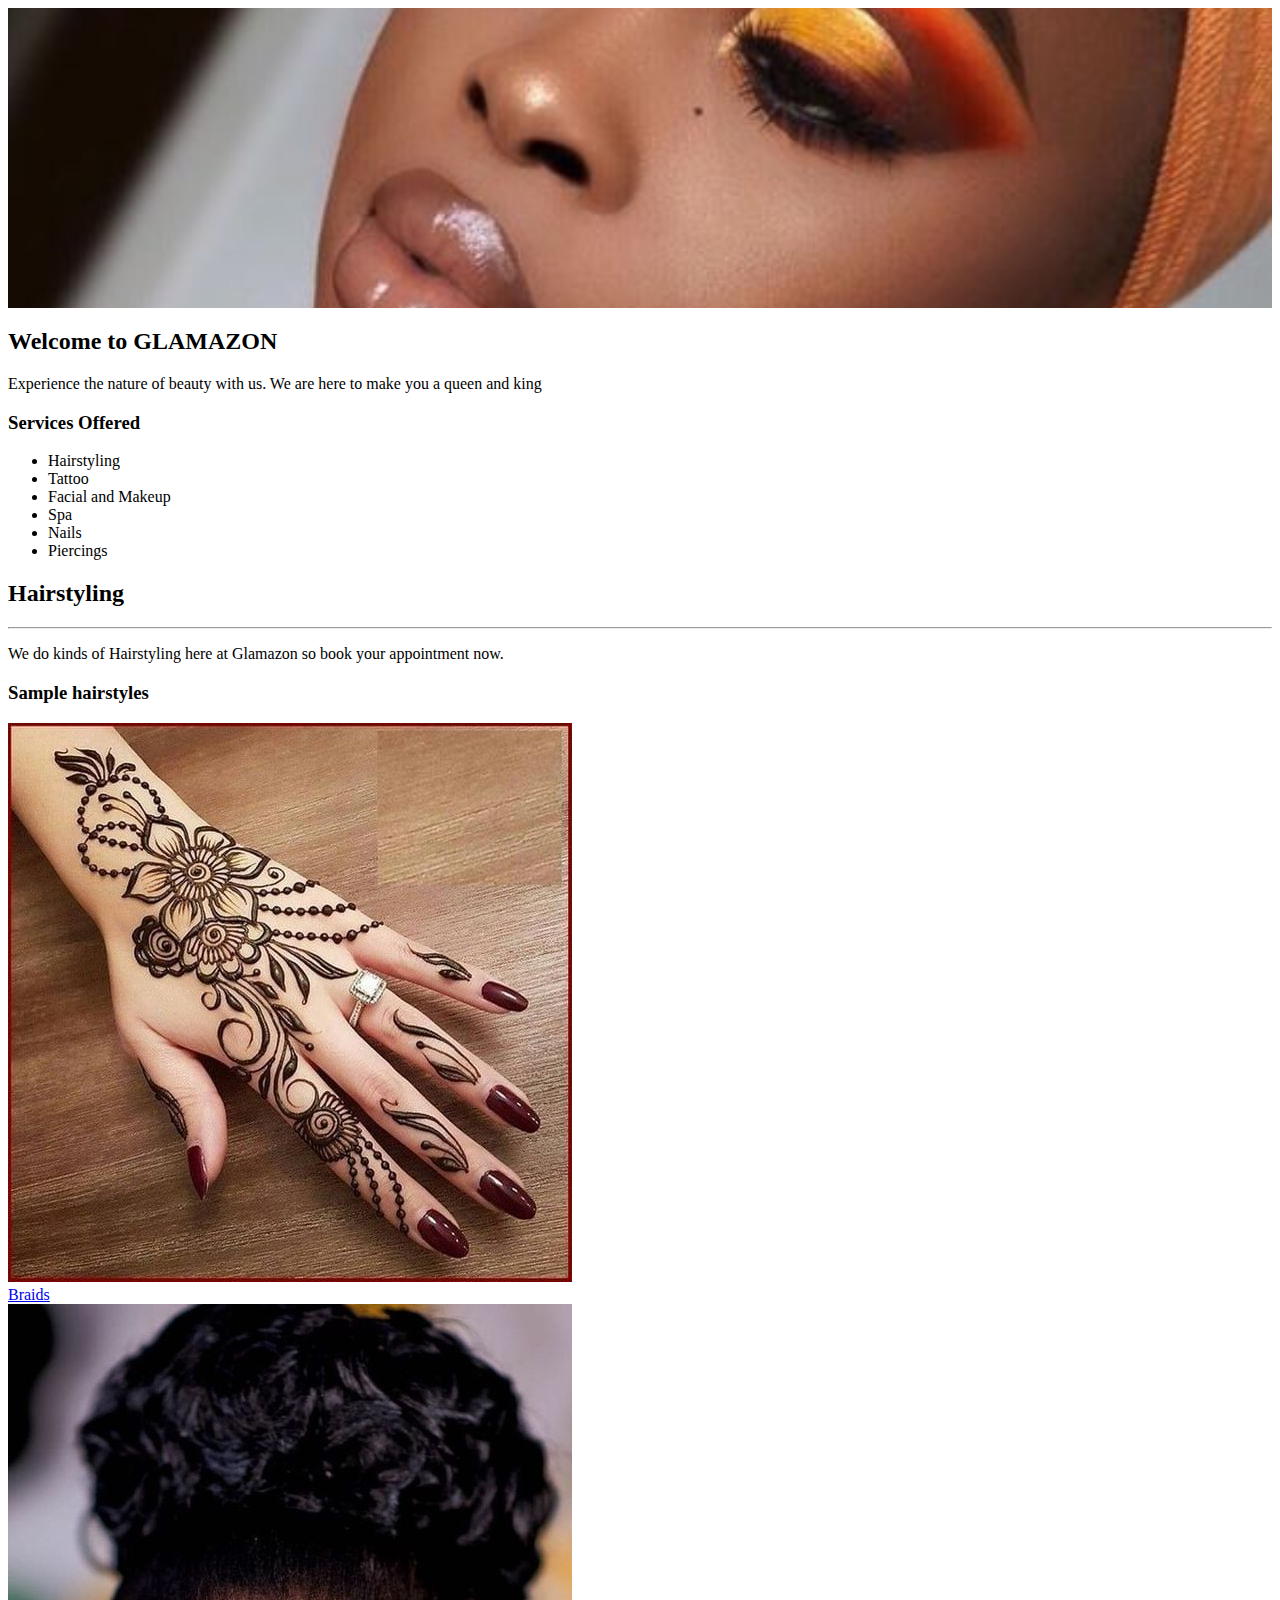
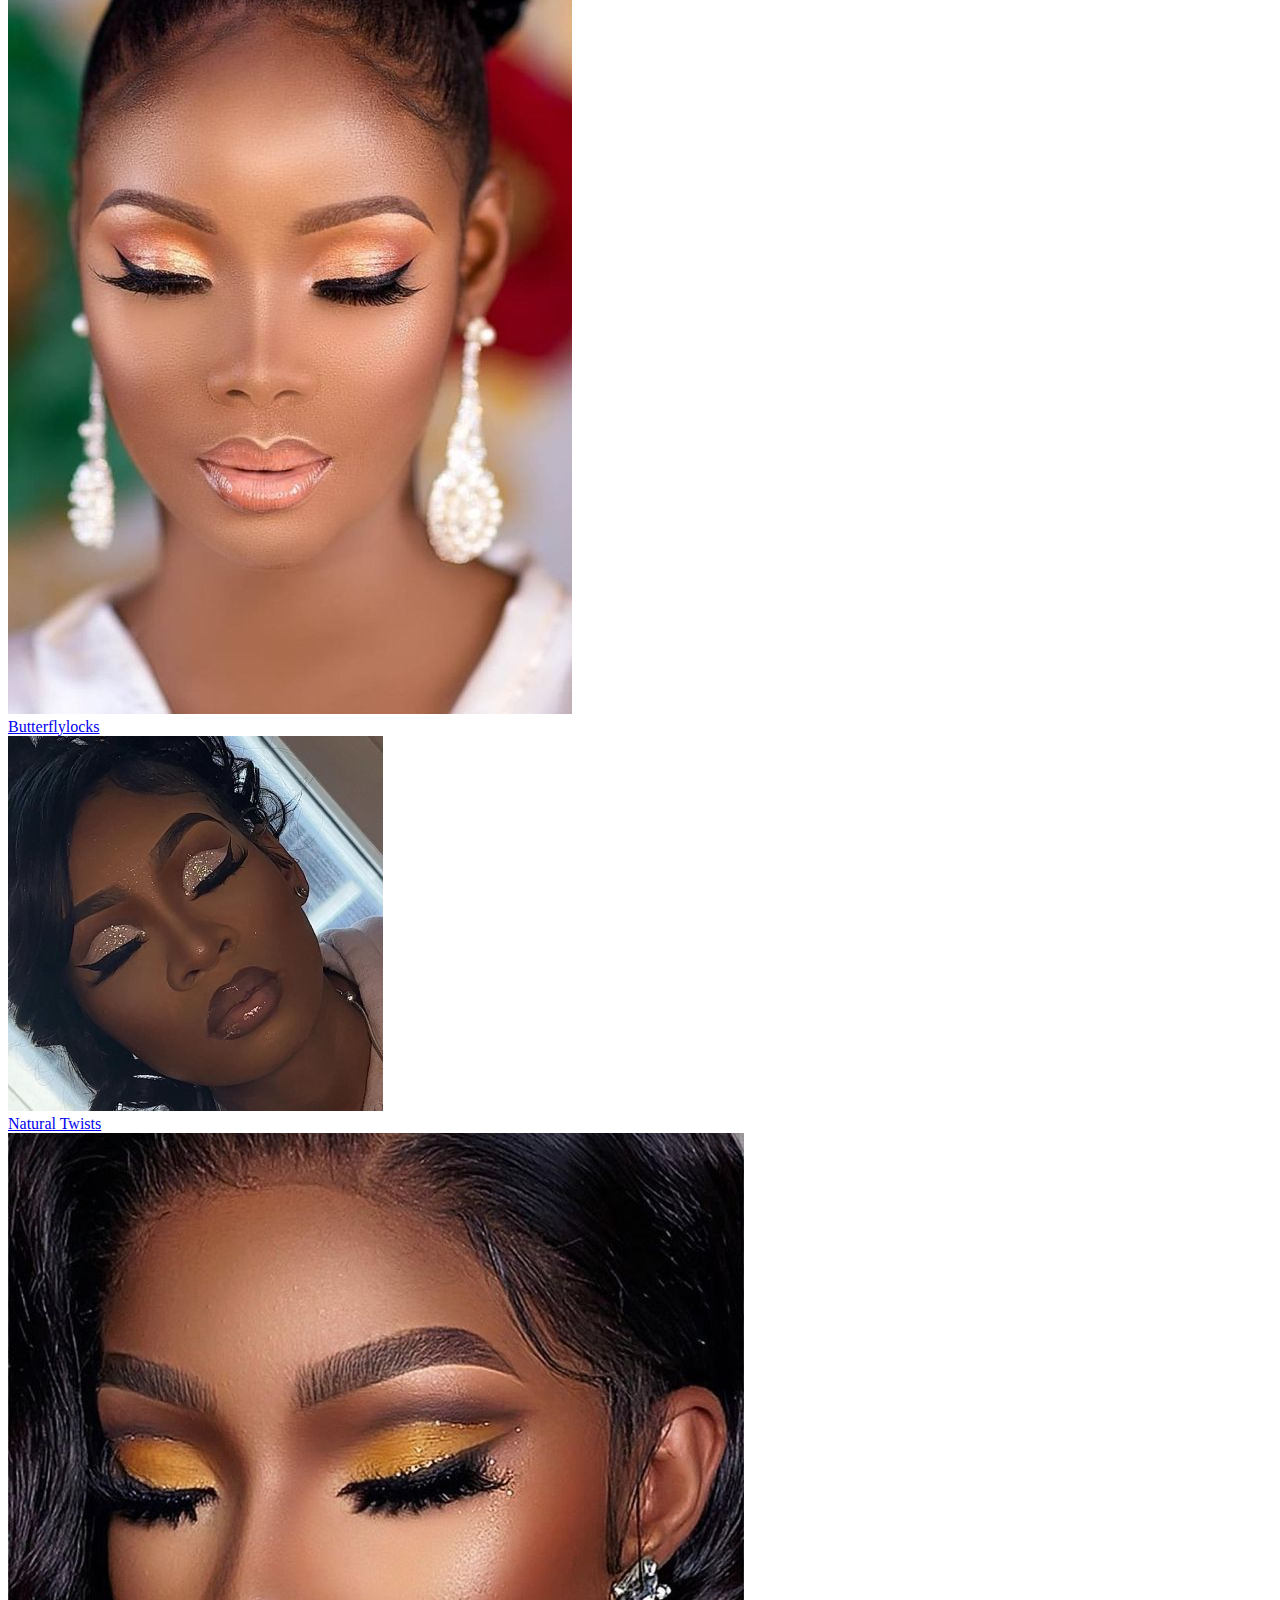
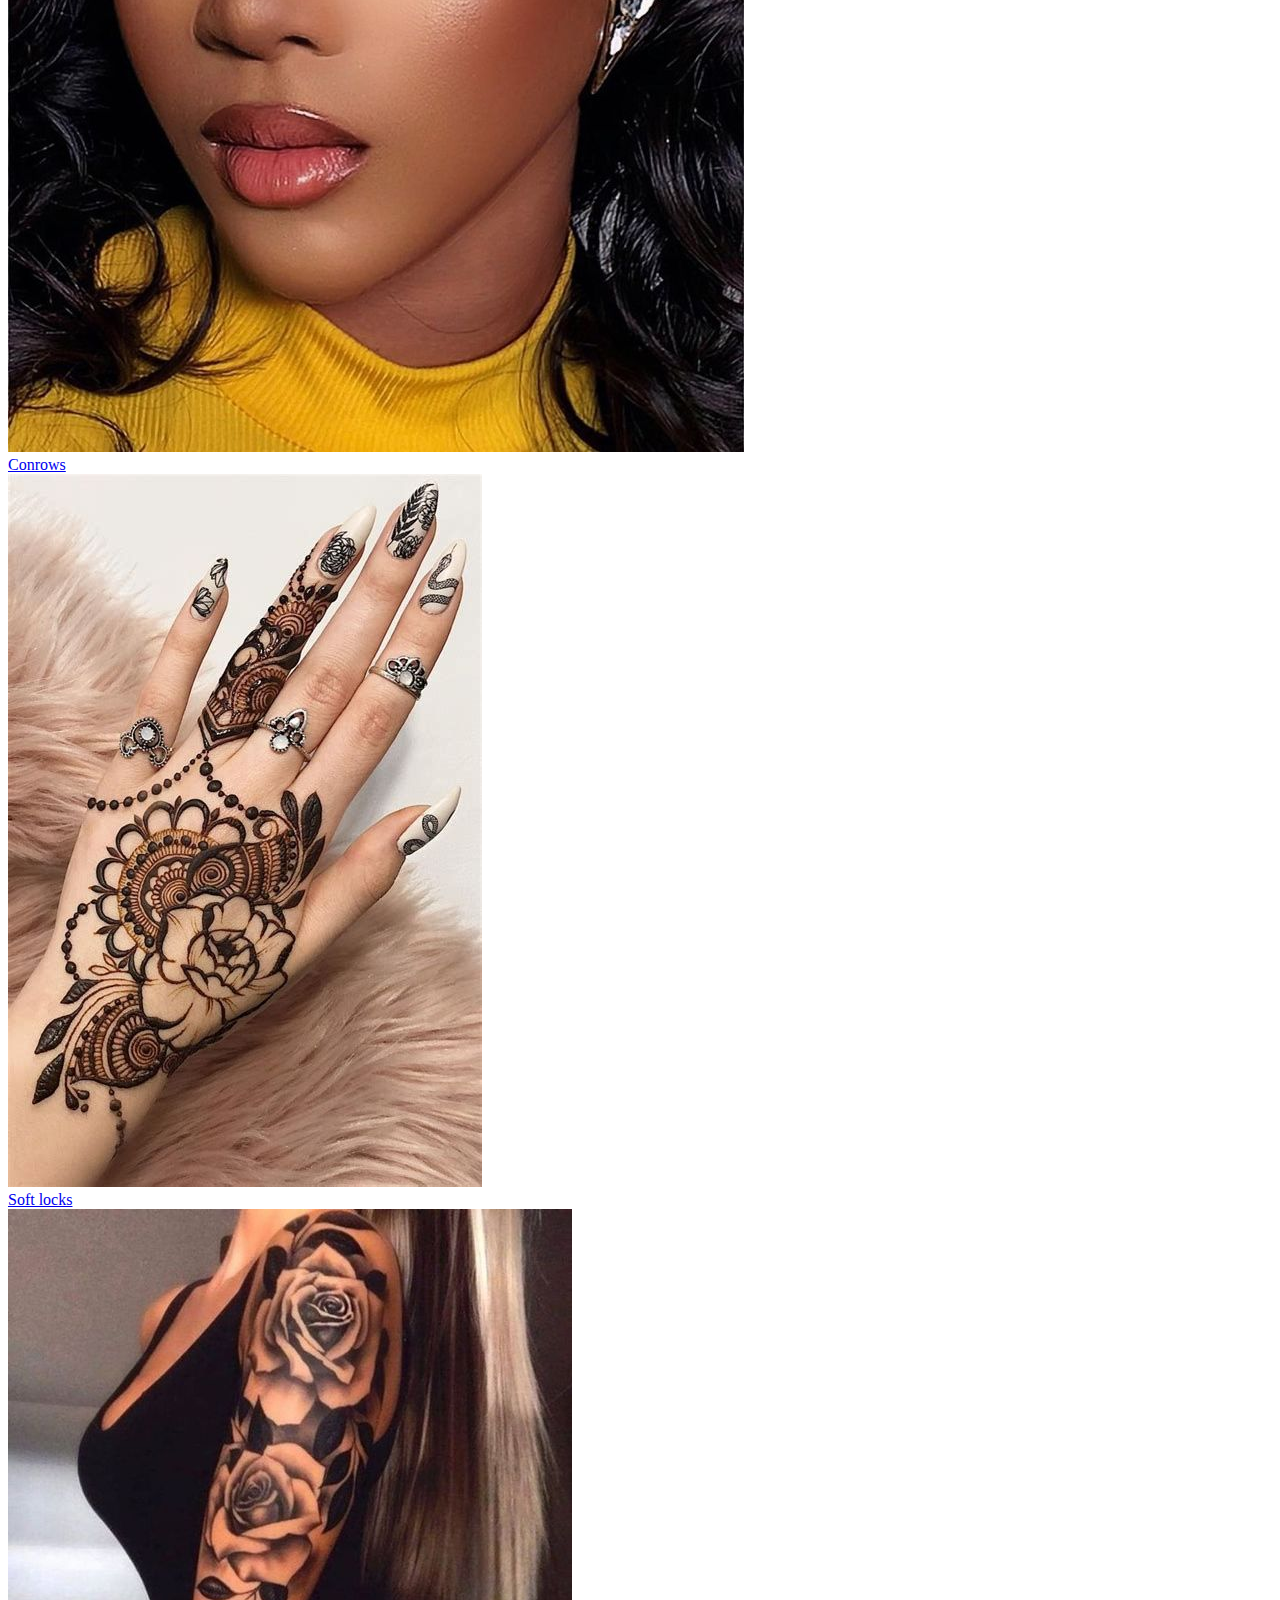
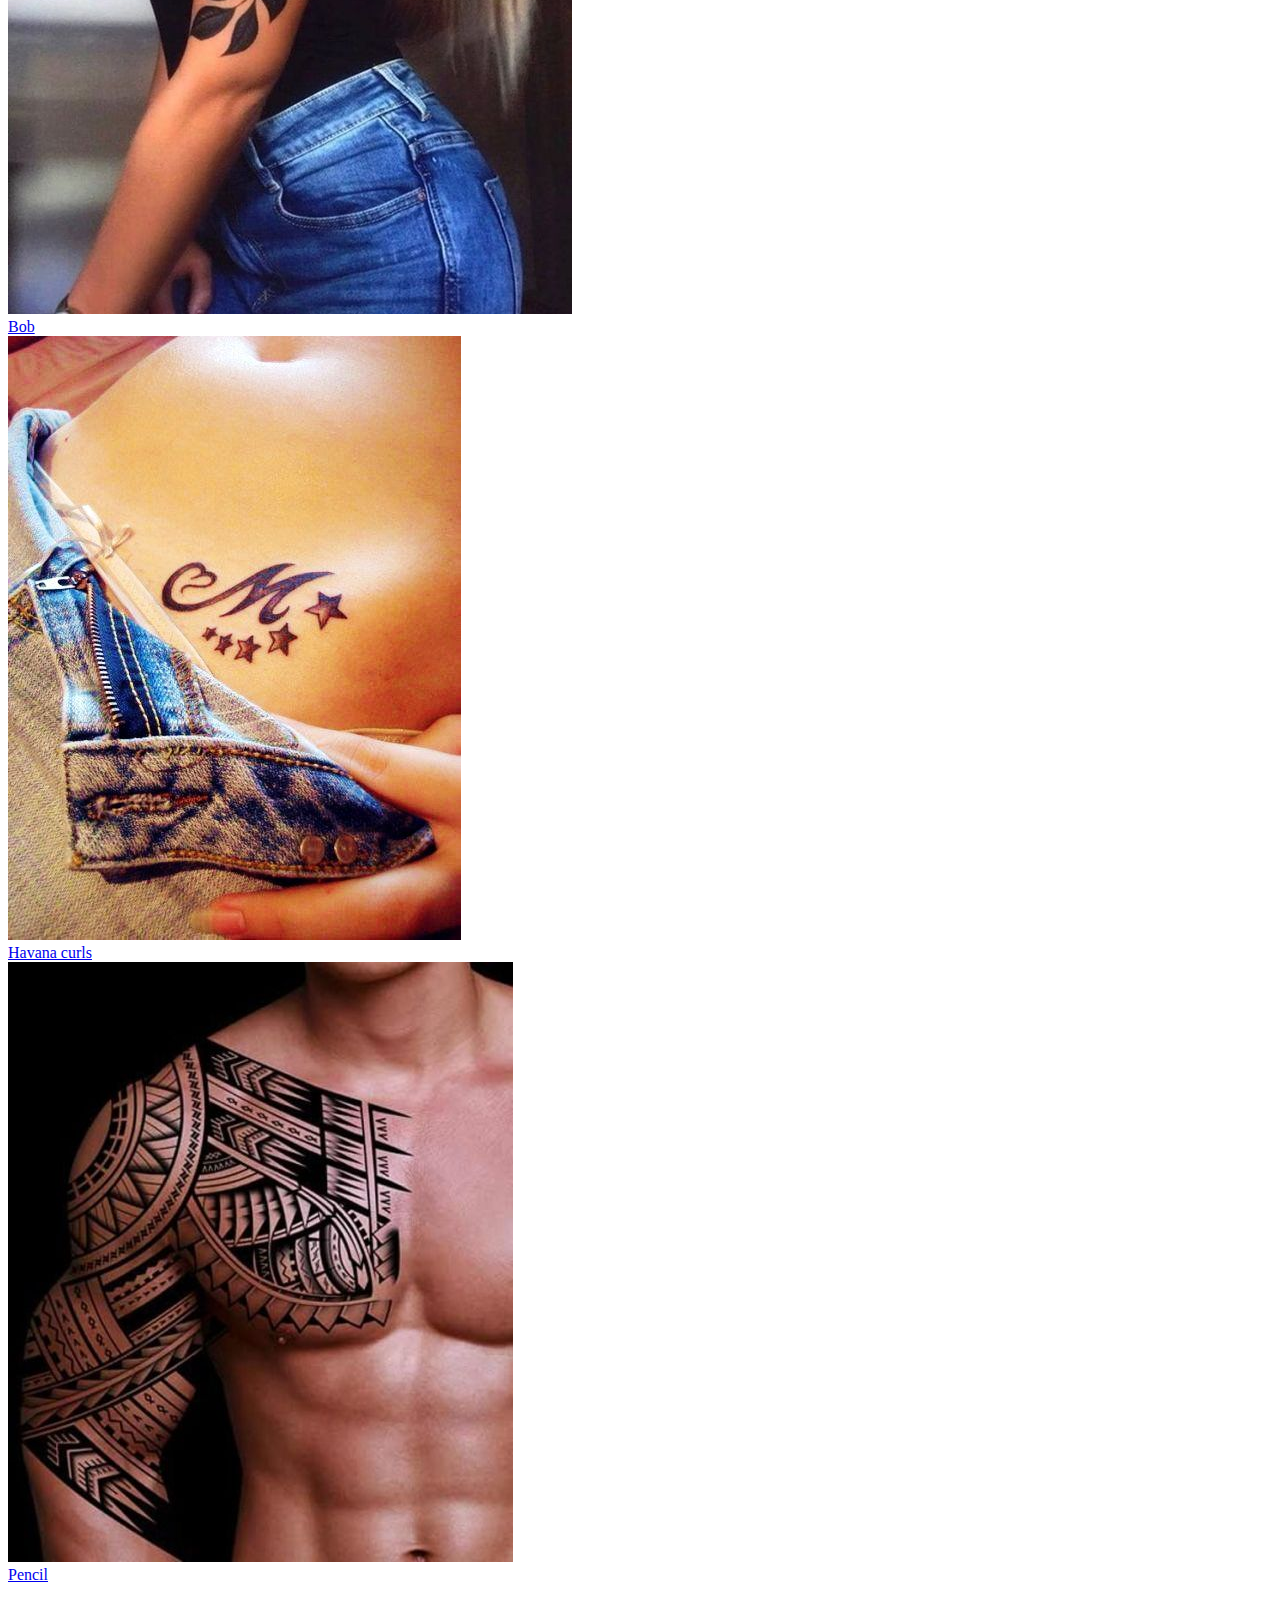
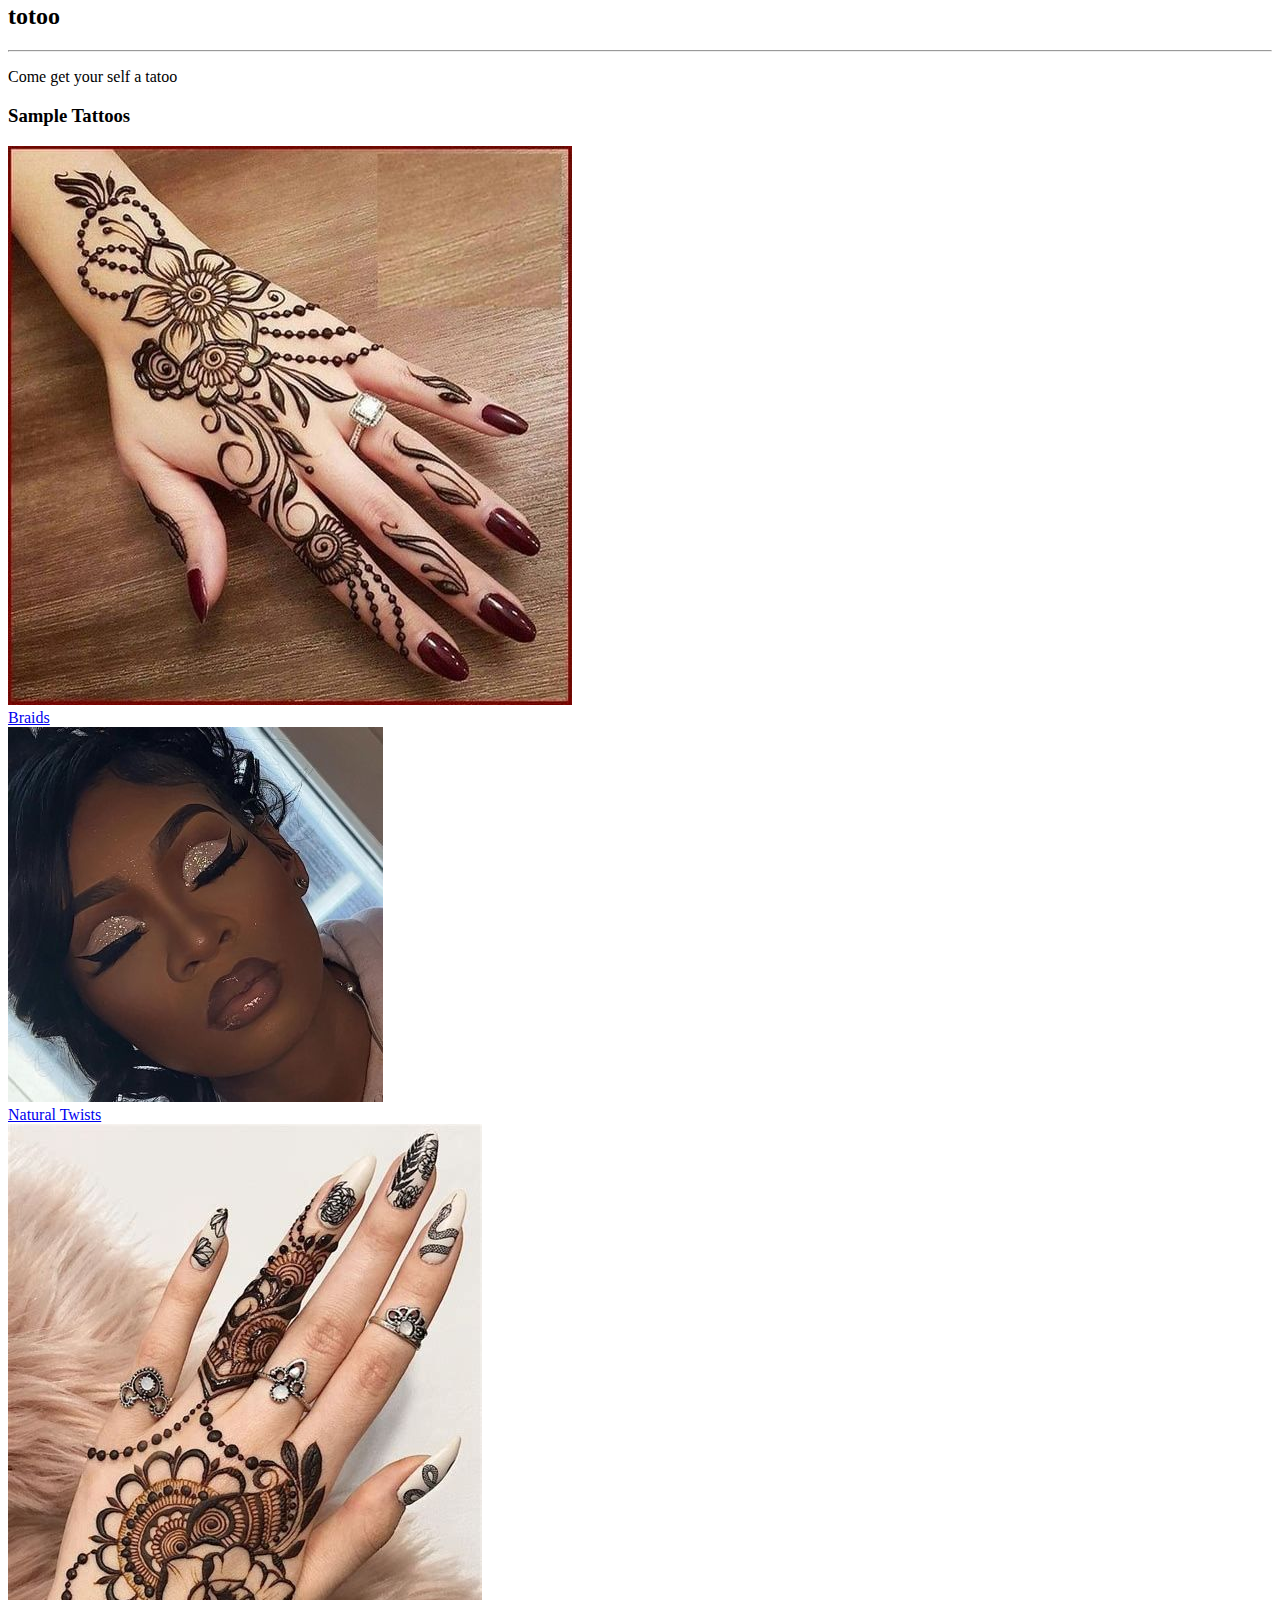
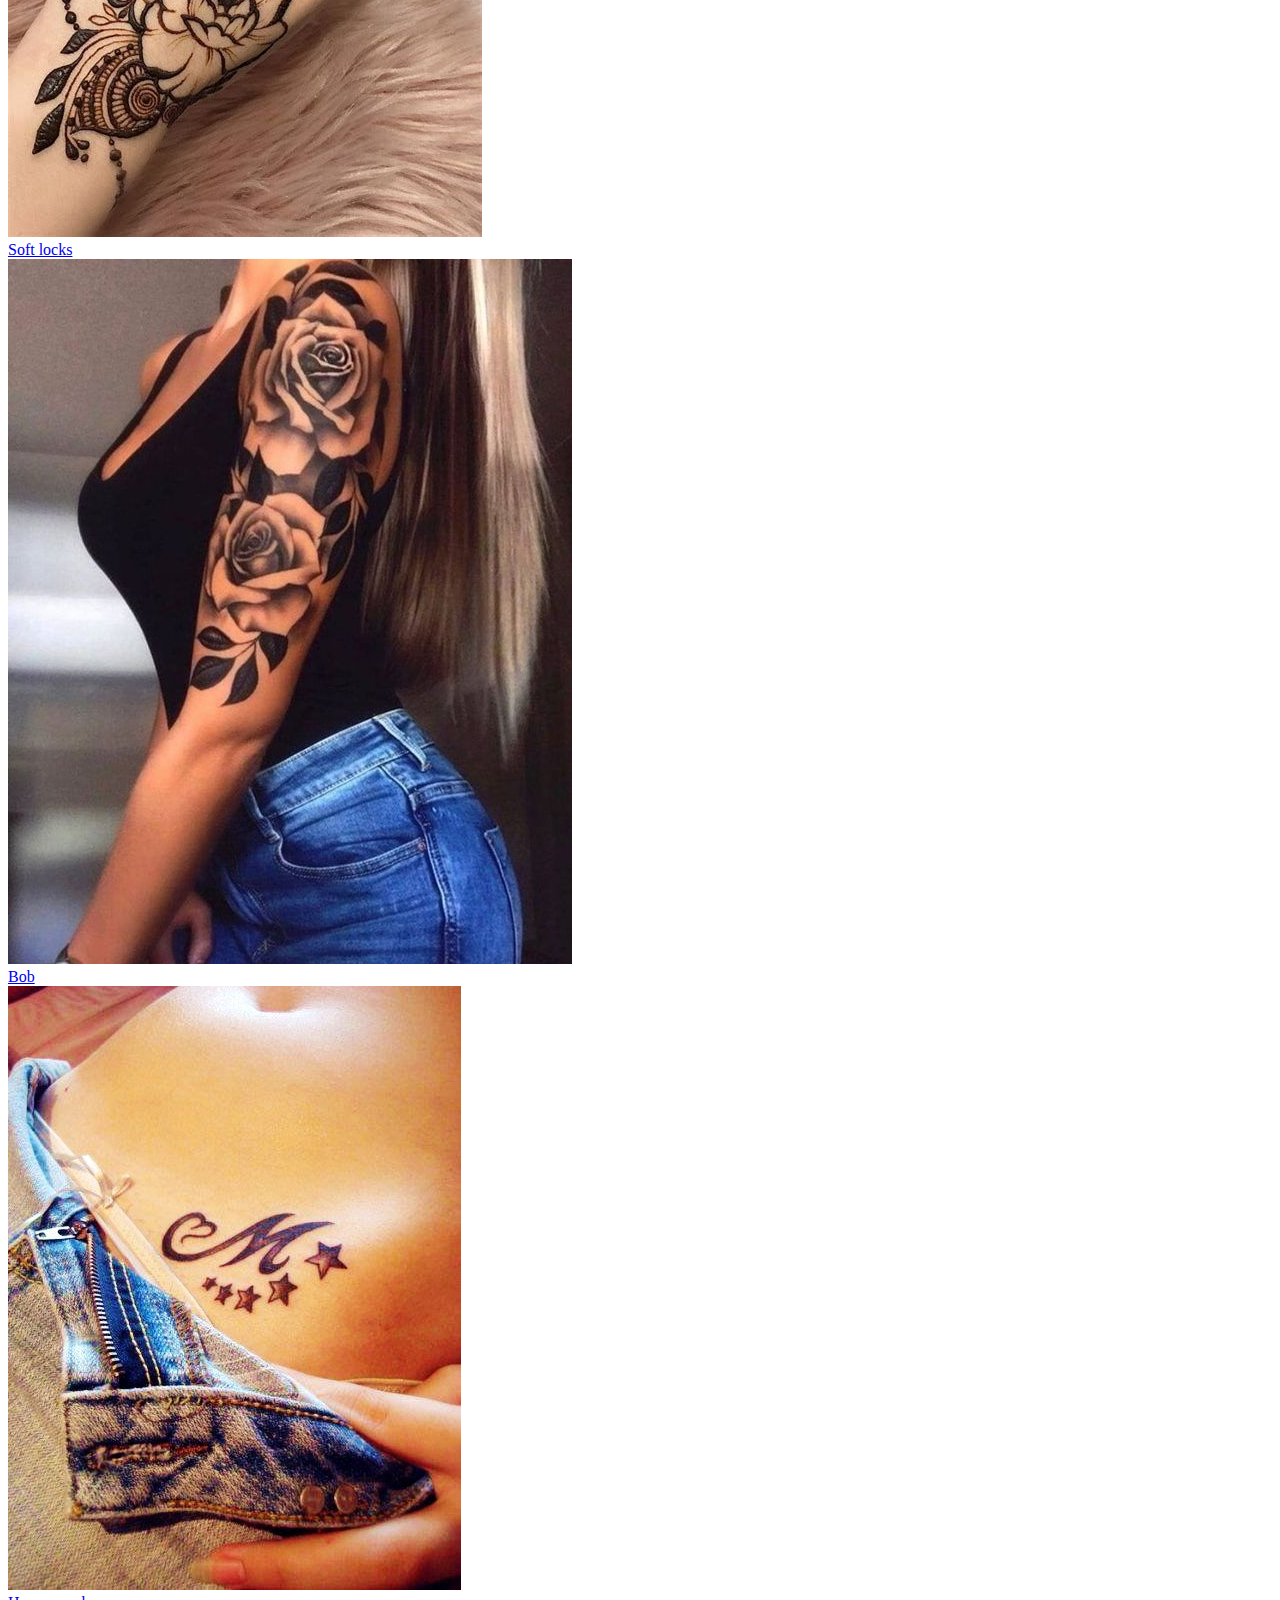
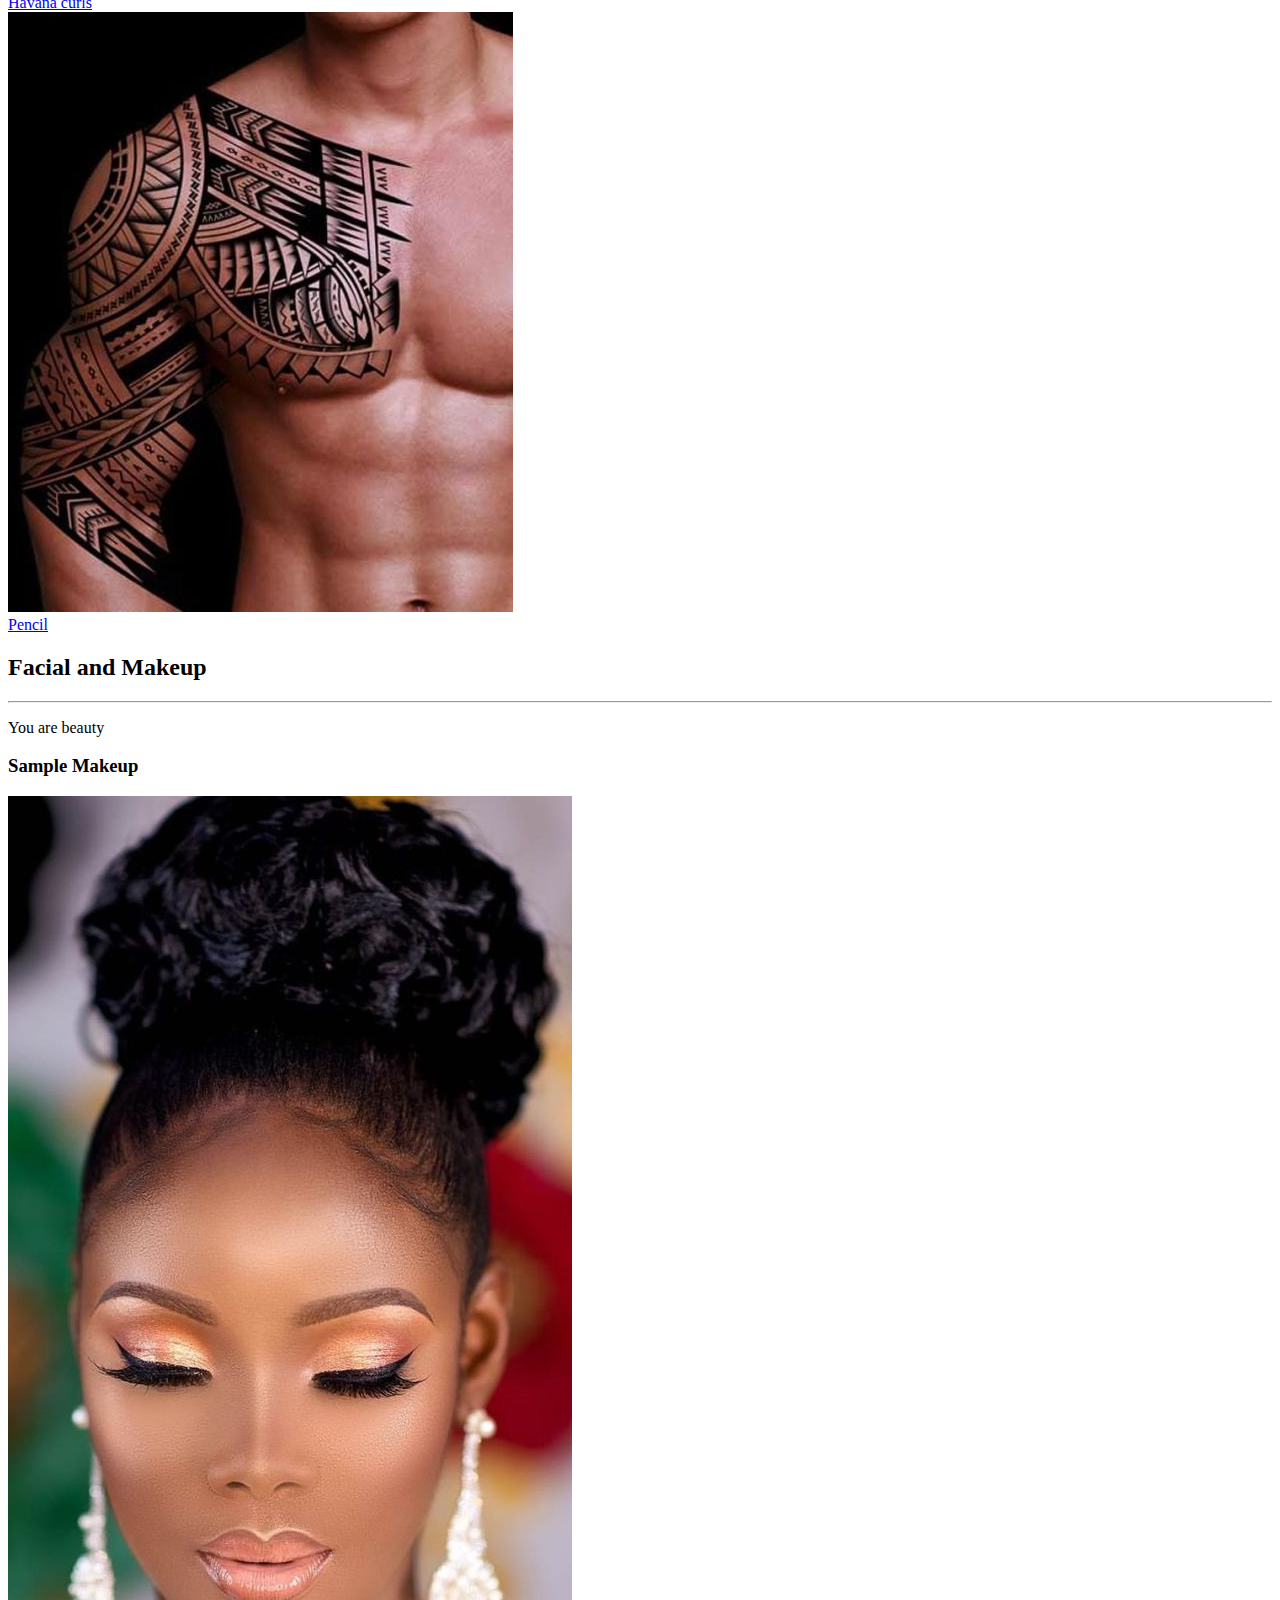
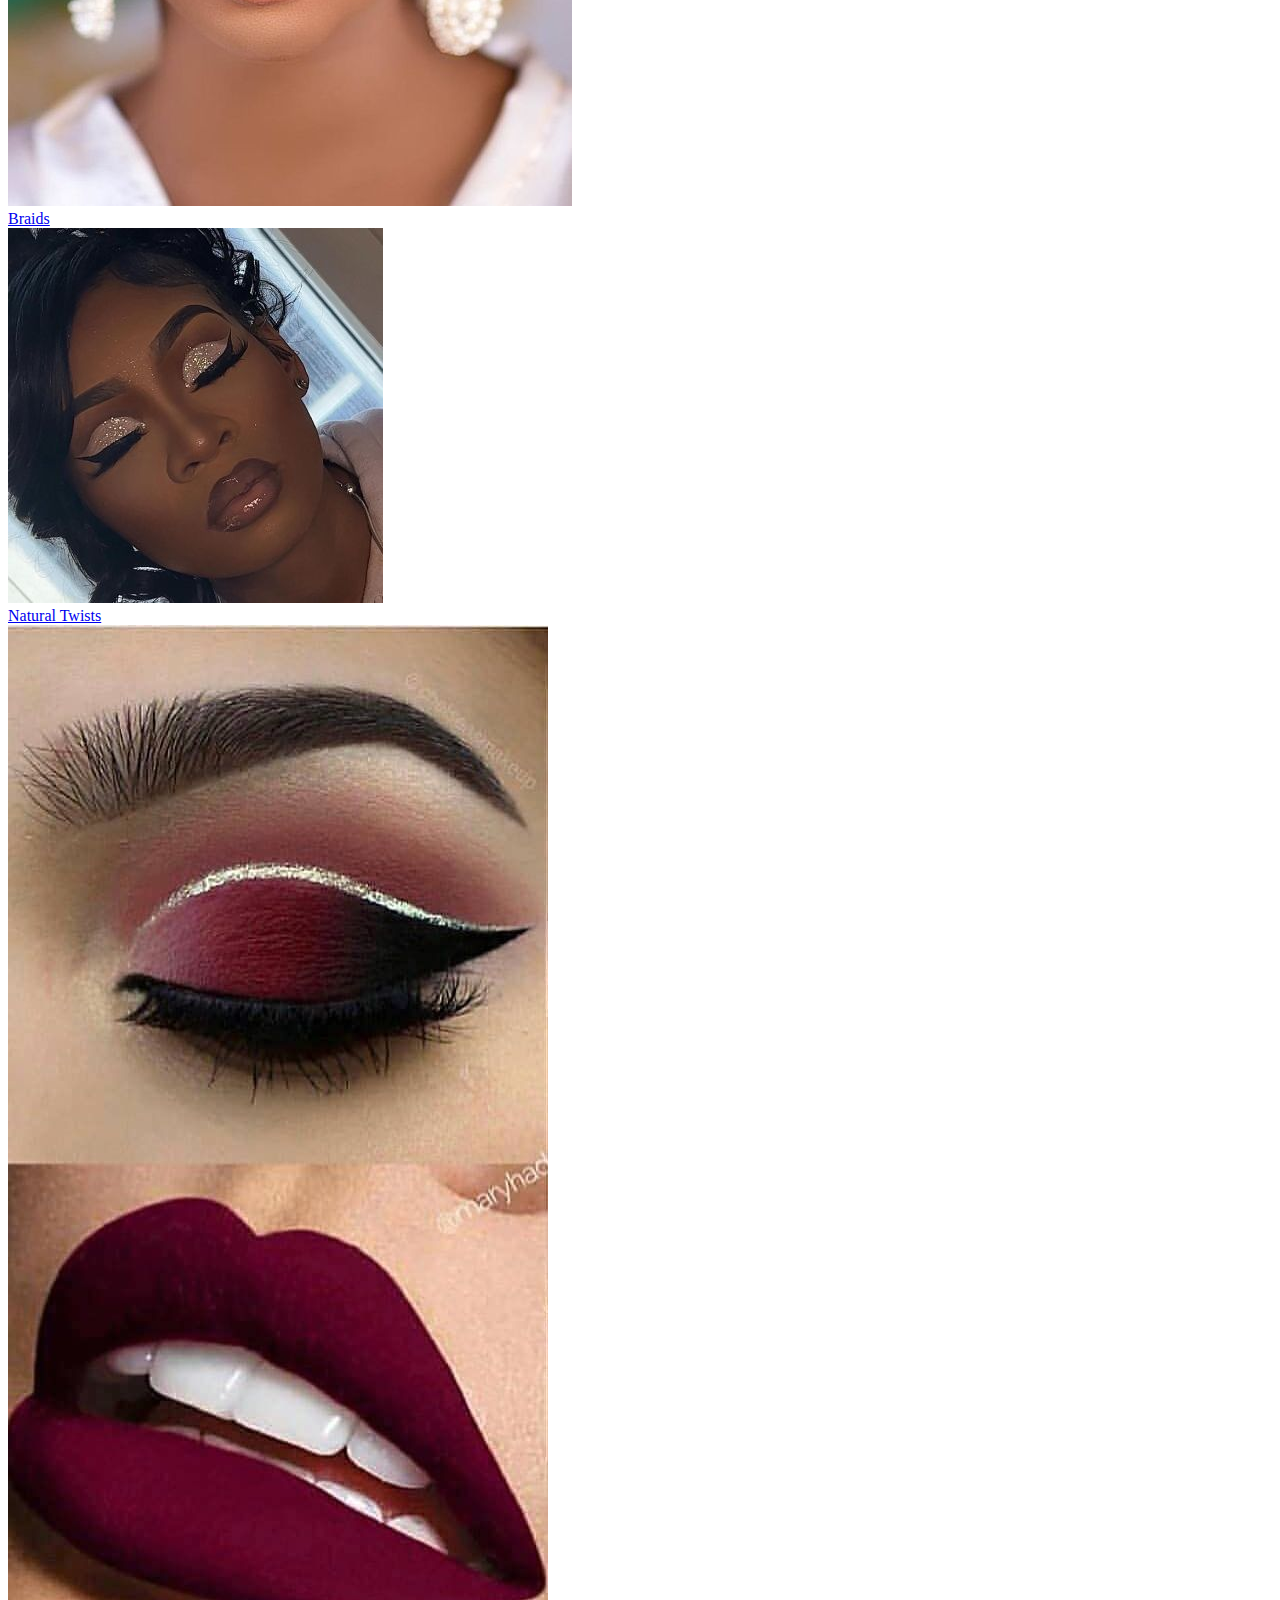
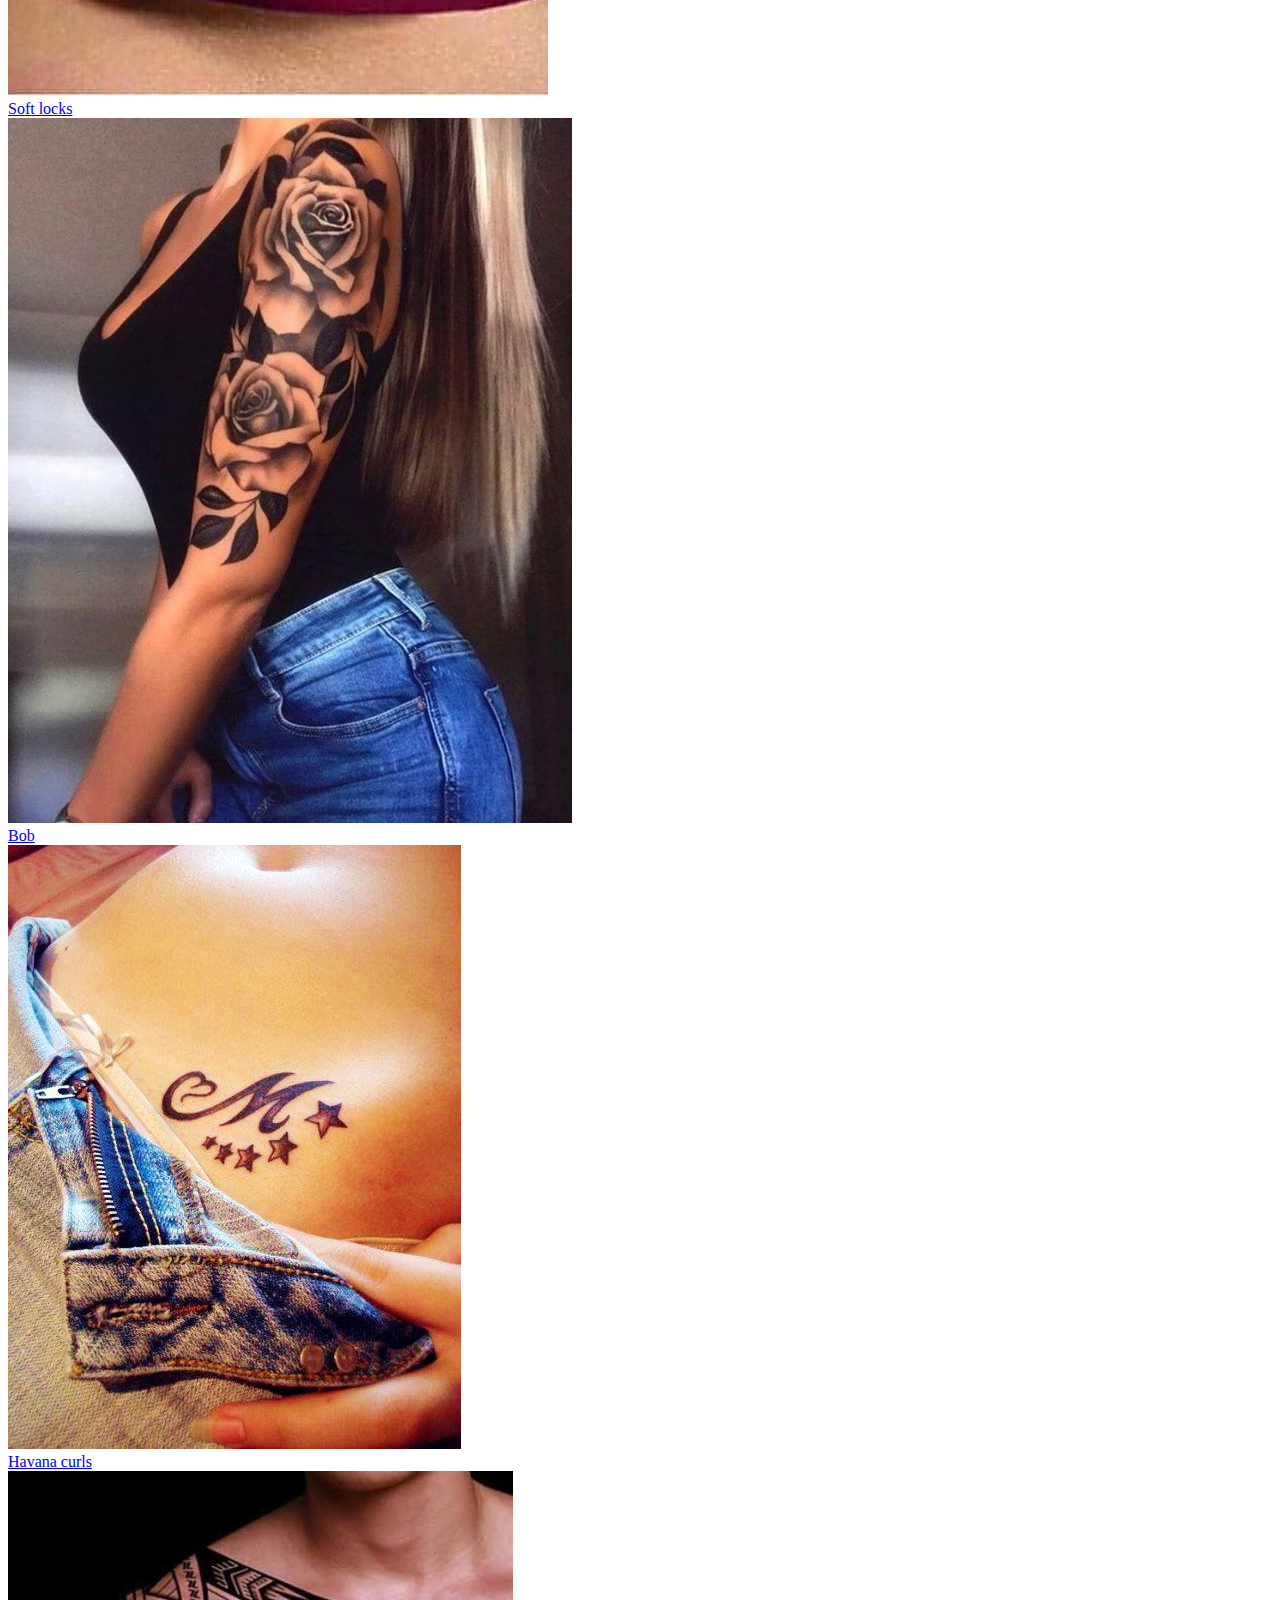
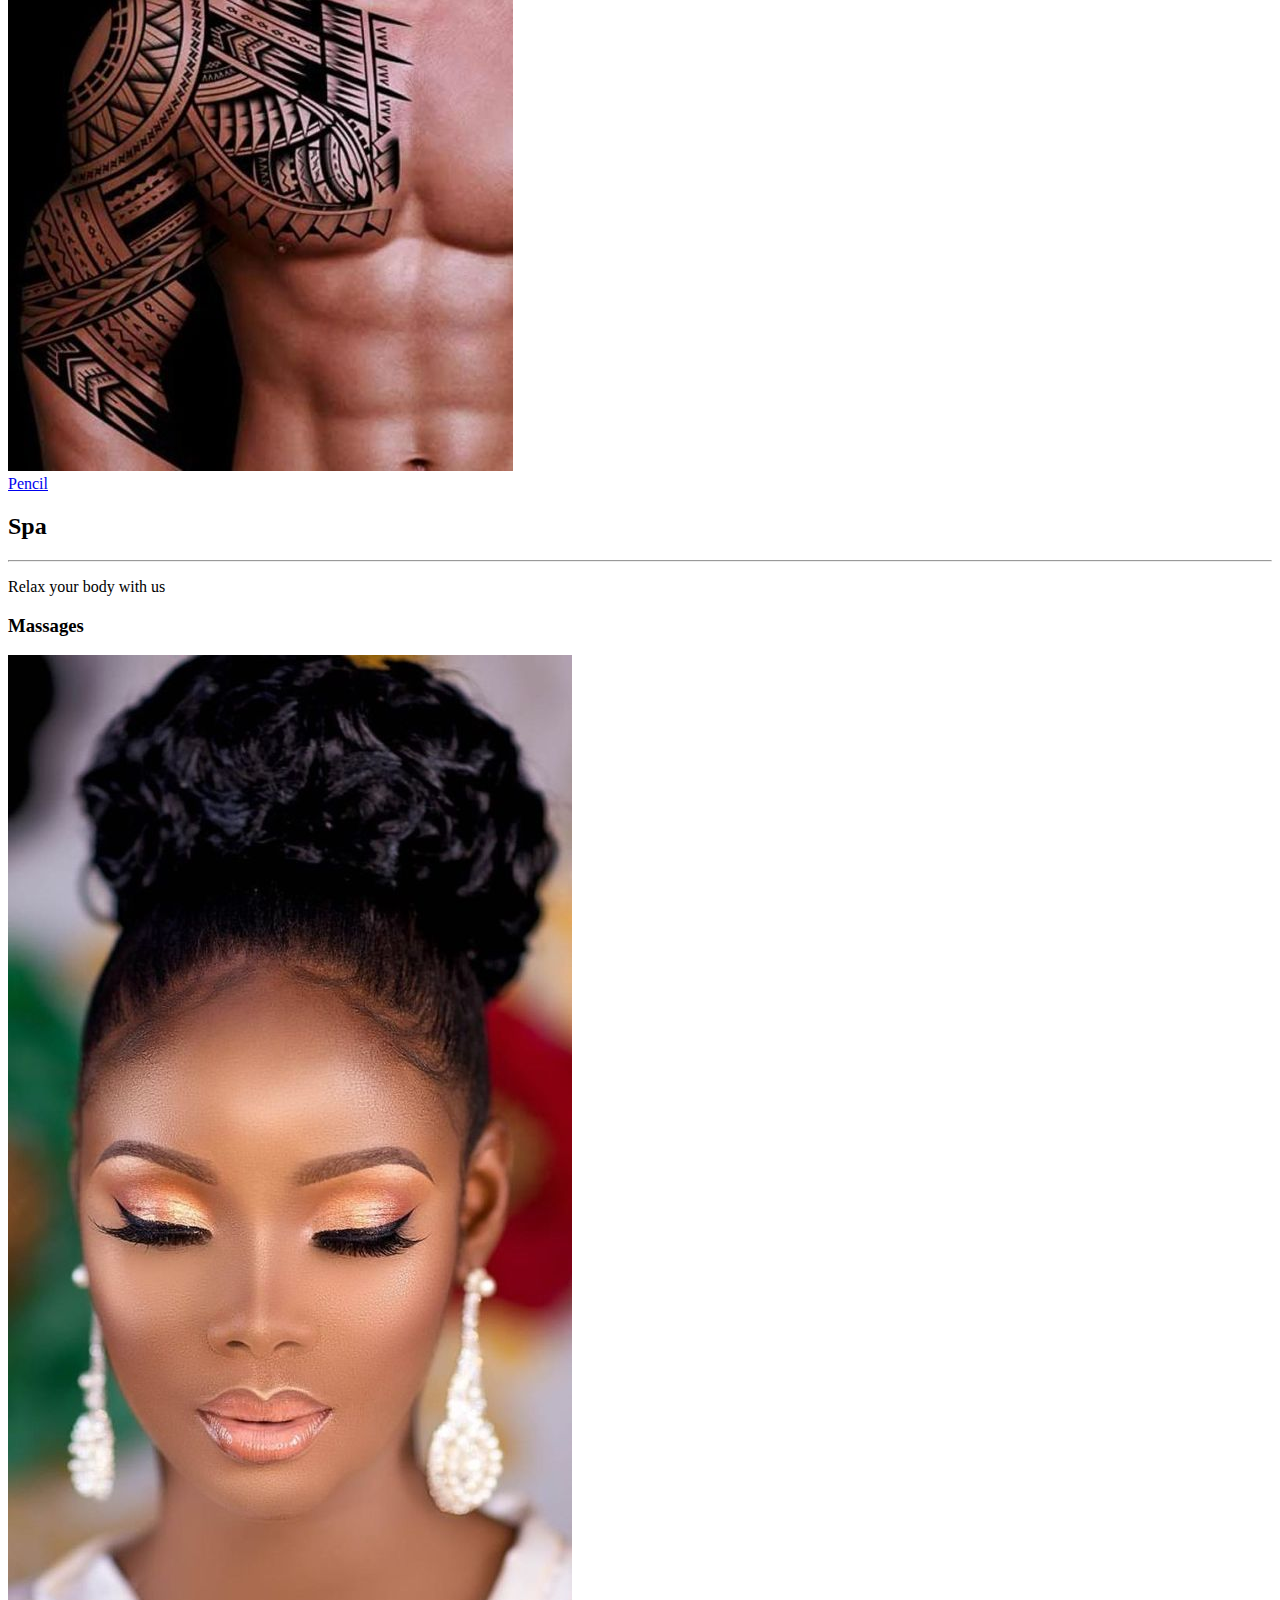
==== commit 8ab8147e: "website" ====
--- a/index.html
+++ b/index.html
@@ -28,17 +28,14 @@
   <div class="content-container">
     <!-------------------------------------------------------------------------------------------->
     <!--Start Header-->
-    <div class="banner" style="background: url('img/dummy-background.jpeg') no-repeat center; background-size: cover; height: 300px;"></div>
+    <div class="banner" style="background: url('img/image4.jpeg') no-repeat center; background-size: cover; height: 300px;"></div>
     <div class="banner">
       <div class="banner-table flex-column">
         <div class="flex-row">
           <div class="flex-item flex-column">
-            <h2 class="add-top-margin-small">This is the header area</h2>
-            <p class="text">
-              Phasellus viverra nulla ut metus varius laoreet. Quisque rutrum. Aenean imperdiet. Etiam ultricies nisi vel
-              augue. Curabitur ullamcorper ultricies nisi. Nam eget dui. Etiam rhoncus. Maecenas tempus, tellus eget
-              condimentum rhoncus, <a href="javascript:void(0)">sem quam semper libero</a>, sit amet adipiscing sem neque sed ipsum. Nam quam nunc, blandit
-              vel, luctus pulvinar, hendrerit id, lorem.
+            <h2 class="add-top-margin-small">Welcome to GLAMAZON</h2>
+            <p class="text">
+              Experience the nature of beauty with us. We are here to make you a queen and king
             </p>
           </div>
         </div>
@@ -50,46 +47,15 @@
       <div class="content-table flex-column">
         <!-------------------------------------------------------------------------------------------->
         <!--Start Intro-->
-        <div class="flex-row">
-          <div class="flex-item flex-column">
-            <img class="image" src="img/dummay-img.png">
-          </div>
-          <div class="flex-item flex-column">
-            <p class="text text-large">
-              <a target="_blank" href="javascript:void(0)">Author 1</a>, author1 (at) cs.cmu.edu<br>
-              <a target="_blank" href="javascript:void(0)">Author 2</a>, author2 (at) cs.cmu.edu<br>
-              <a target="_blank" href="javascript:void(0)">Author 3</a>, author3 (at) cs.cmu.edu<br>
-              <a target="_blank" href="javascript:void(0)">Laboratory</a><br>
-              <a target="_blank" href="javascript:void(0)">Institute</a><br>
-              <a target="_blank" href="javascript:void(0)">Organization</a><br>
-              <a target="_blank" href="javascript:void(0)">Street Address</a><br>
-              <a target="_blank" href="javascript:void(0)">City, State, Country</a>
-            </p>
-          </div>
-        </div>
-        <div class="flex-row">
-          <div class="flex-item flex-column">
-            <p class="text add-top-margin">
-              Phasellus viverra nulla ut metus varius laoreet. Quisque rutrum. Aenean imperdiet. Etiam ultricies nisi vel
-              augue. Curabitur ullamcorper ultricies nisi. Nam eget dui. Etiam rhoncus. Maecenas tempus, tellus eget
-              condimentum rhoncus, sem quam semper libero, sit amet adipiscing sem neque sed ipsum. Nam quam nunc, blandit
-              vel, luctus pulvinar, hendrerit id, lorem. Maecenas nec odio et ante tincidunt tempus. Donec vitae
-              sapien ut libero venenatis faucibus. Nullam quis ante.
-            </p>
-            <h3>Table of Content</h3>
+        
+            <h3>Services Offered</h3>
             <ul>
-              <li><a href="#text-only">Text Only</a></li>
-              <li><a href="#buttons-and-inputs">Buttons and Inputs</a></li>
-              <li><a href="#images-and-image-button">Images and Image Button</a></li>
-              <li><a href="#text-around-image">Text around Image</a></li>
-              <li><a href="#centered-image-and-table">Centered Image and Table</a></li>
-              <li><a href="#adaptive-image">Adaptive Image</a></li>
-              <li><a href="#text-with-images-and-videos">Text with Images and Videos</a></li>
-              <li><a href="#iframe">Iframe</a></li>
-              <li><a href="#list-of-projects">List of Projects</a></li>
-              <li><a href="#gallery">Gallery (responsive size)</a></li>
-              <li><a href="#masonry">Masonry (responsive size)</a></li>
-              <li><a href="#survey">Survey</a></li>
+              <li>Hairstyling</li>
+              <li>Tattoo</li>
+              <li>Facial and Makeup</li>
+              <li>Spa</li>
+              <li>Nails</li>
+              <li>Piercings</li>
             </ul>
           </div>
         </div>
@@ -98,109 +64,164 @@
         <!--Start Text Only-->
         <div class="flex-row">
           <div class="flex-item flex-column">
-            <h2 id="text-only">Text Only</h2>
-            <hr>
-            <p class="text">
-              Li Europan lingues es membres del sam familie. Lor separat existentie es un myth. Por scientie, musica,
-              sport etc, litot Europa usa li sam vocabular. Li lingues differe solmen in li grammatica, li pronunciation e
-              li plu commun vocabules. Omnicos directe al desirabilite de un nov lingua franca: On refusa continuar payar
-              custosi traductores. At solmen va esser.
-            </p>
-            <p class="text">
-              Quis autem vel eum iure reprehenderit qui in ea voluptate velit esse quam nihil molestiae consequatur,
-              vel illum qui dolorem eum fugiat quo voluptas nulla pariatur? At vero eos et accusamus et iusto odio dignissimos
-              ducimus qui blanditiis praesentium voluptatum deleniti atque corrupti quos dolores et quas molestias
-              excepturi sint occaecati cupiditate non provident, similique sunt in culpa qui officia deserunt mollitia
-              animi, id est laborum et dolorum fuga.
-            </p>
-            <h3>Break Long URL</h3>
-            <p class="text">
-              <a class="break-long-url" target="_blank" href="https://www.google.com/maps/place/Carnegie+Mellon+University/@40.4430576,-79.9431263,17z/data=!4m5!3m4!1s0x8834f21f58679a9f:0x88716b461fc4daf4!8m2!3d40.4428753!4d-79.9430922">https://www.google.com/maps/place/Carnegie+Mellon+University/@40.4430576,-79.9431263,17z/data=!4m5!3m4!1s0x8834f21f58679a9f:0x88716b461fc4daf4!8m2!3d40.4428753!4d-79.9430922</a>
-            </p>
-            <h3>Nested List</h3>
-            <p class="text">
-              Phasellus viverra nulla ut metus varius laoreet. Quisque rutrum. Aenean imperdiet. Etiam ultricies nisi vel
-              augue. Curabitur ullamcorper ultricies nisi. Nam eget dui. Etiam rhoncus. Maecenas tempus, tellus eget
-              condimentum rhoncus, sem quam semper libero, <a target="_blank" href="javascript:void(0)">sit amet adipiscing sem neque</a> sed ipsum. Nam quam nunc, blandit
-              vel, luctus pulvinar, hendrerit id, lorem.
-            </p>
-            <ul>
-              <li>Lorem ipsum dolor sit amet, consectetuer adipiscing elit.</li>
-              <li>Aenean commodo ligula eget dolor.
-                <ul>
-                  <li>Donec pede justo, fringilla vel, aliquet nec, vulputate eget, arcu.</li>
-                  <li>In enim justo, rhoncus ut, imperdiet a, venenatis vitae, justo.
-                    <ul>
-                      <li>Li nov <a target="_blank" href="javascript:void(0)">lingua franca</a>.</li>
-                      <li>It va esser Occidental.</li>
-                      <li>Existent Europan lingues.</li>
-                    </ul>
-                  </li>
-                  <li>Nullam dictum felis eu pede mollis pretium.</li>
-                </ul>
-              </li>
-              <li>Donec quam felis, ultricies nec, pellentesque eu, pretium quis, sem. </li>
-            </ul>
-            <p class="text">
-              Ma quande lingues coalesce, li grammatica del resultant lingue es plu simplic e regulari quam ti del
-              coalescent lingues. Li nov lingua franca va esser plu simplic e regulari quam li existent Europan lingues.
-              It va esser tam simplic quam Occidental in fact, it va esser Occidental. A un Angleso it va semblar un
-              simplificat Angles, quam un skeptic Cambridge amico dit me.
-            </p>
-            <ol class="nested">
-              <li>Lorem ipsum dolor sit amet, consectetuer adipiscing elit.</li>
-              <li>Aenean commodo ligula eget dolor.
-                <ol class="nested">
-                  <li>Donec pede justo, fringilla vel, aliquet nec, vulputate eget, arcu.</li>
-                  <li>In enim justo, <a target="_blank" href="javascript:void(0)">rhoncus ut, imperdiet a</a>, venenatis vitae, justo.
-                    <ol class="nested">
-                      <li>Li nov lingua franca.</li>
-                      <li>It va esser Occidental.</li>
-                      <li>Existent Europan lingues.</li>
-                    </ol>
-                  </li>
-                  <li>Nullam dictum felis eu pede mollis pretium.</li>
-                </ol>
-              </li>
-              <li>Donec quam felis, ultricies nec, pellentesque eu, pretium quis, sem. </li>
-            </ol>
-            <h3>List with Customized Reverse Numbering</h3>
-            <ol class="publication C-list">
-              <li>
-                <p class="text-small-margin">
-                  Phasellus viverra nulla ut metus varius laoreet. Quisque rutrum. Aenean imperdiet. Etiam ultricies nisi vel
-                  augue. Curabitur ullamcorper ultricies nisi.
-                </p>
-              </li>
-              <li>
-                <p class="text-small-margin">
-                  Nam eget dui. Etiam rhoncus. Maecenas tempus, tellus eget
-                  condimentum rhoncus, sem quam semper libero, <a target="_blank" href="javascript:void(0)">sit amet adipiscing sem neque sed ipsum</a>. Nam quam nunc, blandit
-                  vel, luctus pulvinar, hendrerit id, lorem.
-                </p>
-              </li>
-              <li>
-                <p class="text-small-margin">
-                  Ma quande lingues coalesce, li grammatica del resultant lingue es plu simplic e regulari quam ti del
-                  coalescent lingues. Li nov lingua franca va esser plu simplic e regulari quam li existent Europan lingues.
-                </p>
-              </li>
-            </ol>
-            <h3>Math Equations</h3>
-            <p class="text">
-              Ma quande lingues coalesce, li grammatica del resultant lingue es plu simplic e regulari quam ti del
-              coalescent lingues. Li nov lingua franca va esser plu simplic e regulari quam li existent Europan lingues.
-            </p>
-            <img class="image center" src="https://latex.codecogs.com/svg.latex?C\cdot(3\sin\theta_1+3\sin\theta_2-\cos\theta_1-\cos\theta_2)" style="max-width: 300px;">
-            <p class="text">
-              Ma quande lingues coalesce, li grammatica del resultant lingue es plu simplic e regulari quam ti del
-              coalescent lingues. Li nov lingua franca va esser plu simplic e regulari quam li existent Europan lingues.
-            </p>
-          </div>
-        </div>
-        <!--End Text Only-->
-        <!-------------------------------------------------------------------------------------------->
+            <h2 id="text-only">Hairstyling</h2>
+            <hr>
+            <p class="text">We do kinds of Hairstyling here at Glamazon so book your appointment now.
+            </p>
+
+            <h3>Sample hairstyles</h3>
+            <div class="gallery add-top-margin-small add-bottom-margin-small">
+          <a href="javascript:void(0)" class="flex-column"><img src="img/image10.jpeg">
+            <div>Braids</div>
+          </a>
+          <a href="javascript:void(0)" class="flex-column"><img src="img/image1.jpeg">
+            <div>Butterflylocks</div>
+          </a>
+          <a href="javascript:void(0)" class="flex-column"><img src="img/image3.jpeg">
+            <div>Natural Twists</div>
+          </a>
+          <a href="javascript:void(0)" class="flex-column"><img src="img/image5.jpeg">
+            <div>Conrows</div>
+          </a>
+          <a href="javascript:void(0)" class="flex-column"><img src="img/image6.jpeg">
+            <div>Soft locks</div>
+          </a>
+          <a href="javascript:void(0)" class="flex-column"><img src="img/image7.jpeg">
+            <div>Bob</div>
+          </a>
+          <a href="javascript:void(0)" class="flex-column"><img src="img/image8.jpeg">
+            <div>Havana curls</div>
+          </a>
+          <a href="javascript:void(0)" class="flex-column"><img src="img/image9.jpeg">
+            <div>Pencil</div>
+          </a>
+        </div>
+
+        <div class="flex-row">
+          <div class="flex-item flex-column">
+            <h2 id="text-only">totoo</h2>
+            <hr>
+            <p class="text">Come get your self a tatoo
+            </p>
+
+            <h3>Sample Tattoos</h3>
+            <div class="gallery add-top-margin-small add-bottom-margin-small">
+          <a href="javascript:void(0)" class="flex-column"><img src="img/image10.jpeg">
+            <div>Braids</div>
+          </a>
+          
+          <a href="javascript:void(0)" class="flex-column"><img src="img/image3.jpeg">
+            <div>Natural Twists</div>
+          </a>
+          
+          <a href="javascript:void(0)" class="flex-column"><img src="img/image6.jpeg">
+            <div>Soft locks</div>
+          </a>
+          <a href="javascript:void(0)" class="flex-column"><img src="img/image7.jpeg">
+            <div>Bob</div>
+          </a>
+          <a href="javascript:void(0)" class="flex-column"><img src="img/image8.jpeg">
+            <div>Havana curls</div>
+          </a>
+          <a href="javascript:void(0)" class="flex-column"><img src="img/image9.jpeg">
+            <div>Pencil</div>
+          </a>
+        </div>
+        
+           
         <!--Start Text with Buttons-->
+        <div class="flex-row">
+          <div class="flex-item flex-column">
+            <h2 id="text-only">Facial and Makeup</h2>
+            <hr>
+            <p class="text">You are beauty
+            </p>
+
+            <h3>Sample Makeup</h3>
+            <div class="gallery add-top-margin-small add-bottom-margin-small">
+          <a href="javascript:void(0)" class="flex-column"><img src="img/image1.jpeg">
+            <div>Braids</div>
+          </a>
+          
+          <a href="javascript:void(0)" class="flex-column"><img src="img/image3.jpeg">
+            <div>Natural Twists</div>
+          </a>
+          
+          <a href="javascript:void(0)" class="flex-column"><img src="img/image2.jpeg">
+            <div>Soft locks</div>
+          </a>
+          <a href="javascript:void(0)" class="flex-column"><img src="img/image7.jpeg">
+            <div>Bob</div>
+          </a>
+          <a href="javascript:void(0)" class="flex-column"><img src="img/image8.jpeg">
+            <div>Havana curls</div>
+          </a>
+          <a href="javascript:void(0)" class="flex-column"><img src="img/image9.jpeg">
+            <div>Pencil</div>
+          </a>
+        </div>
+        <div class="flex-row">
+          <div class="flex-item flex-column">
+            <h2 id="text-only">Spa</h2>
+            <hr>
+            <p class="text">Relax your body with us
+            </p>
+
+            <h3>Massages</h3>
+            <div class="gallery add-top-margin-small add-bottom-margin-small">
+          <a href="javascript:void(0)" class="flex-column"><img src="img/image1.jpeg">
+            <div>Braids</div>
+          </a>
+          
+          <a href="javascript:void(0)" class="flex-column"><img src="img/image3.jpeg">
+            <div>Natural Twists</div>
+          </a>
+          
+          <a href="javascript:void(0)" class="flex-column"><img src="img/image2.jpeg">
+            <div>Soft locks</div>
+          </a>
+          <a href="javascript:void(0)" class="flex-column"><img src="img/image7.jpeg">
+            <div>Bob</div>
+          </a>
+          <a href="javascript:void(0)" class="flex-column"><img src="img/image8.jpeg">
+            <div>Havana curls</div>
+          </a>
+          <a href="javascript:void(0)" class="flex-column"><img src="img/image9.jpeg">
+            <div>Pencil</div>
+          </a>
+        </div>
+        <div class="flex-row">
+          <div class="flex-item flex-column">
+            <h2 id="text-only">Facial and Makeup</h2>
+            <hr>
+            <p class="text">You are beauty
+            </p>
+
+            <h3>Sample Tattoos</h3>
+            <div class="gallery add-top-margin-small add-bottom-margin-small">
+          <a href="javascript:void(0)" class="flex-column"><img src="img/image1.jpeg">
+            <div>Braids</div>
+          </a>
+          
+          <a href="javascript:void(0)" class="flex-column"><img src="img/image3.jpeg">
+            <div>Natural Twists</div>
+          </a>
+          
+          <a href="javascript:void(0)" class="flex-column"><img src="img/image2.jpeg">
+            <div>Soft locks</div>
+          </a>
+          <a href="javascript:void(0)" class="flex-column"><img src="img/image7.jpeg">
+            <div>Bob</div>
+          </a>
+          <a href="javascript:void(0)" class="flex-column"><img src="img/image8.jpeg">
+            <div>Havana curls</div>
+          </a>
+          <a href="javascript:void(0)" class="flex-column"><img src="img/image9.jpeg">
+            <div>Pencil</div>
+          </a>
+        </div>
+        
+           
         <div class="flex-row">
           <div class="flex-item flex-column">
             <h2 id="buttons-and-inputs">Buttons and Inputs</h2>
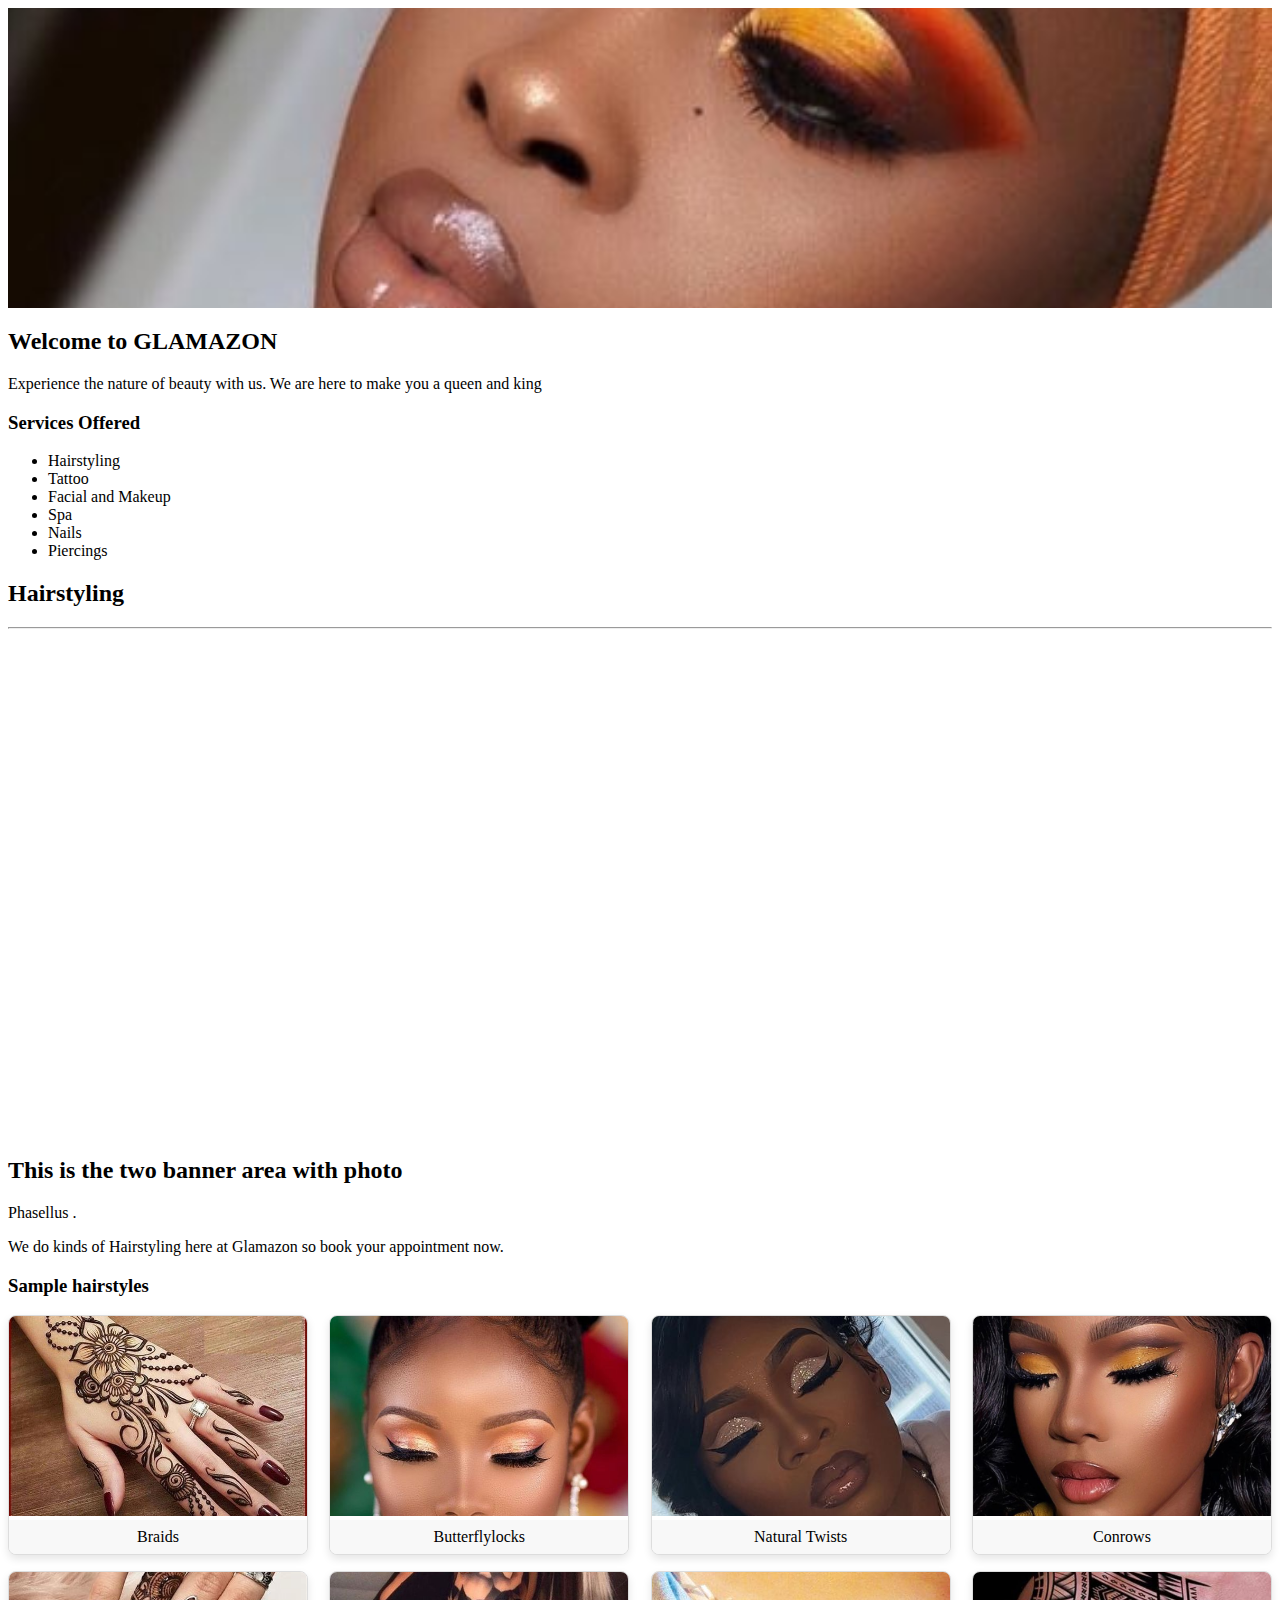
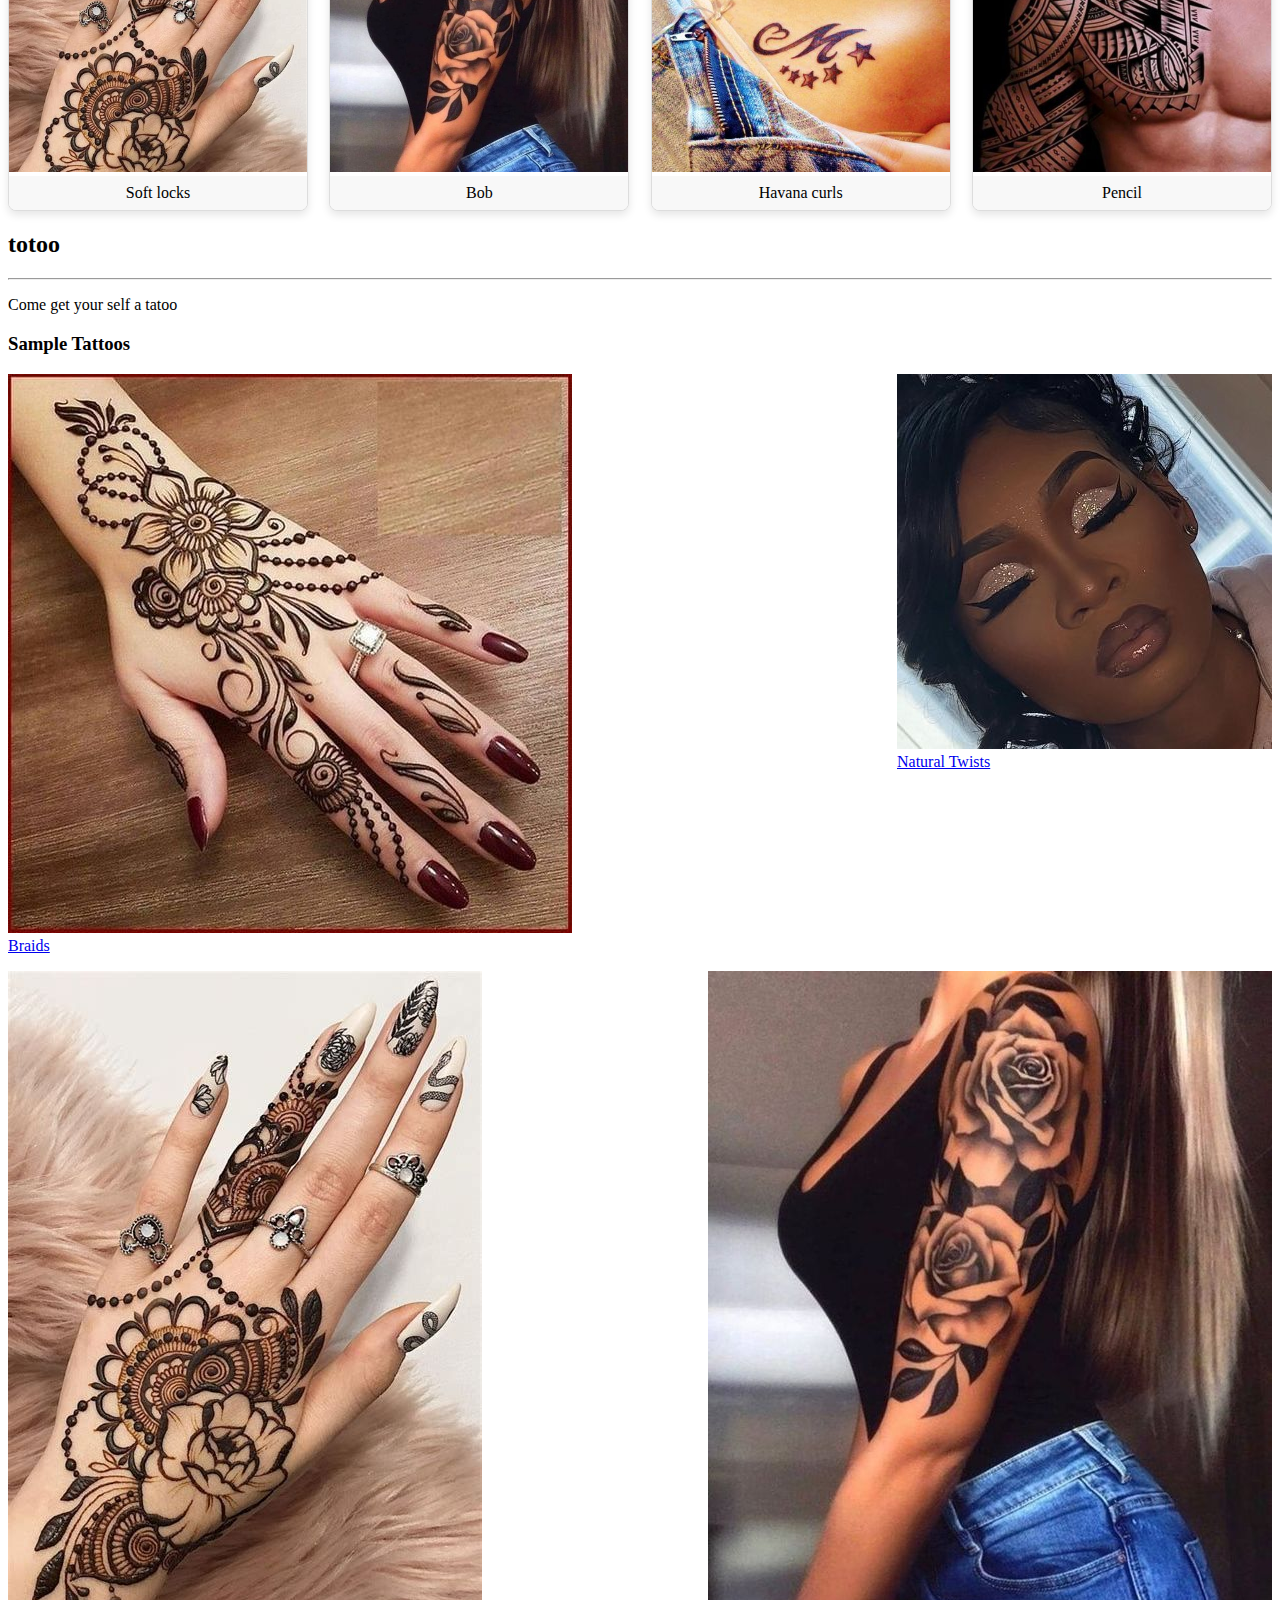
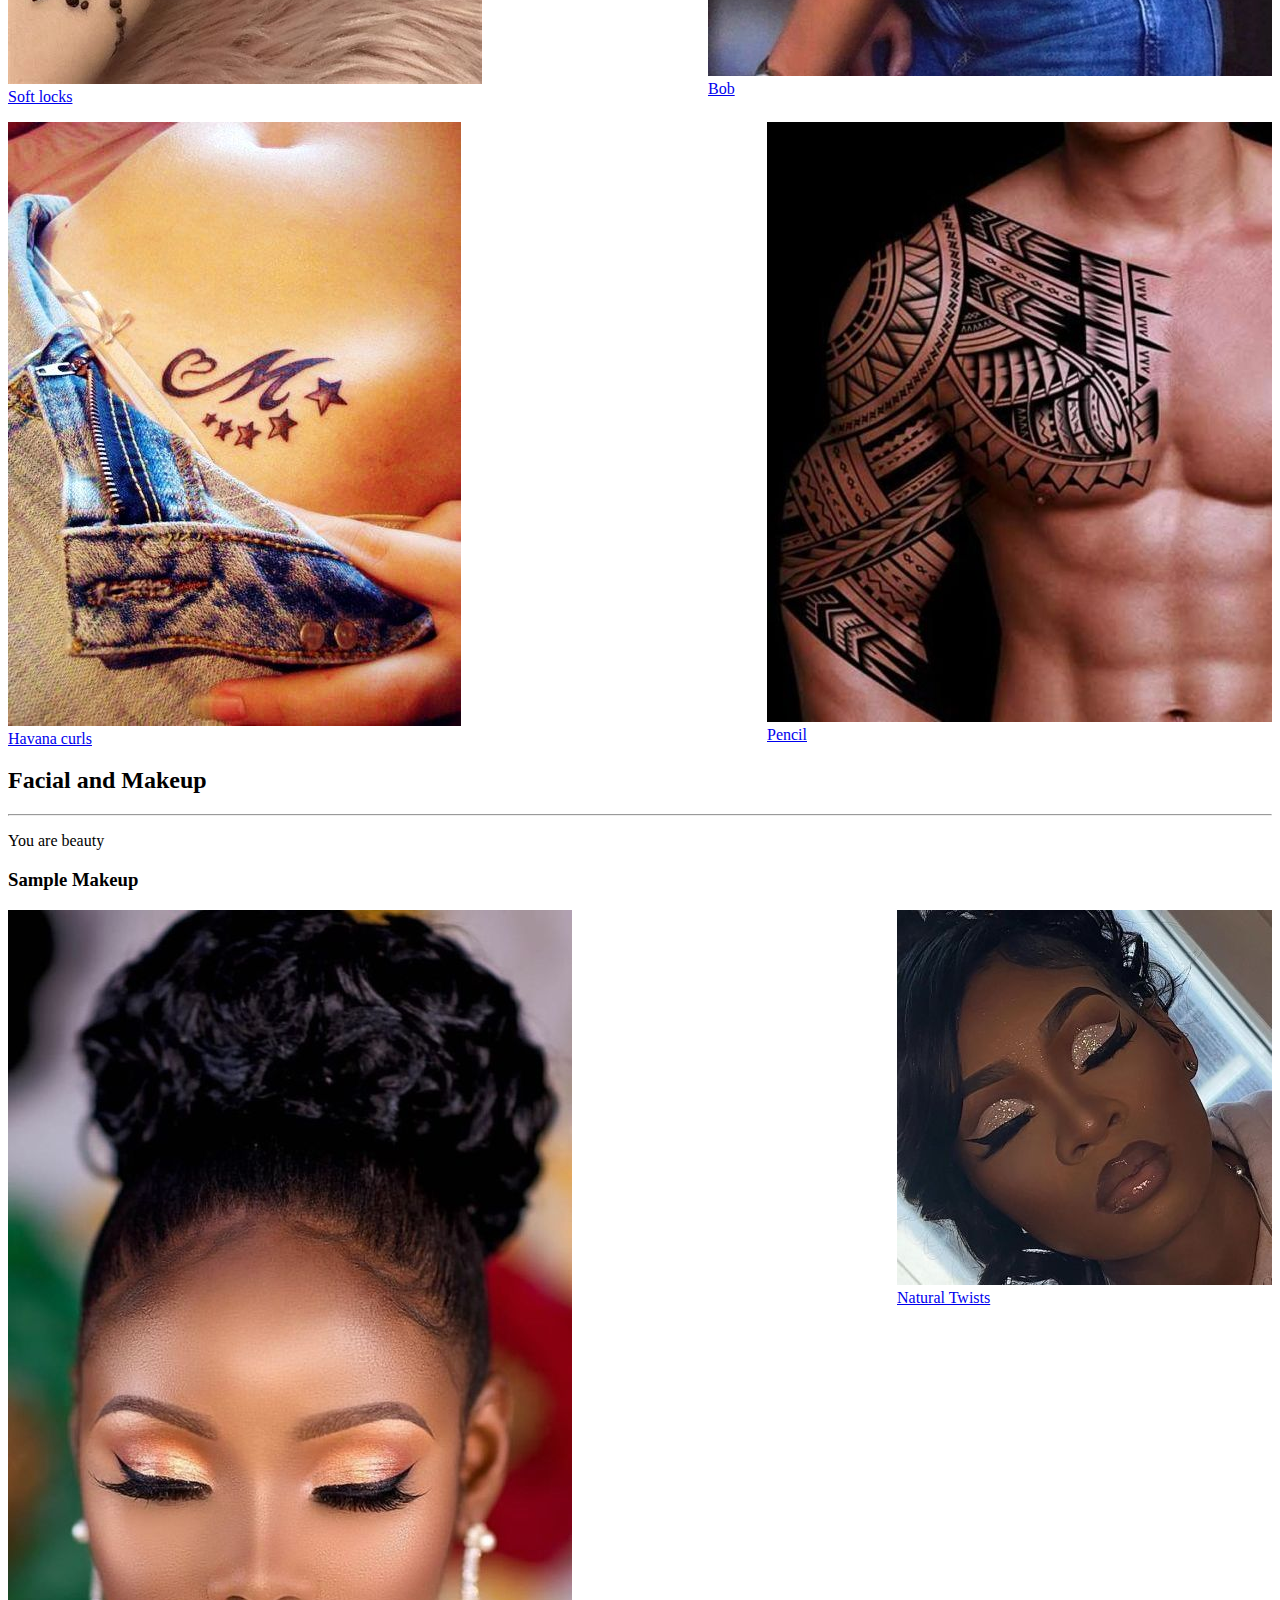
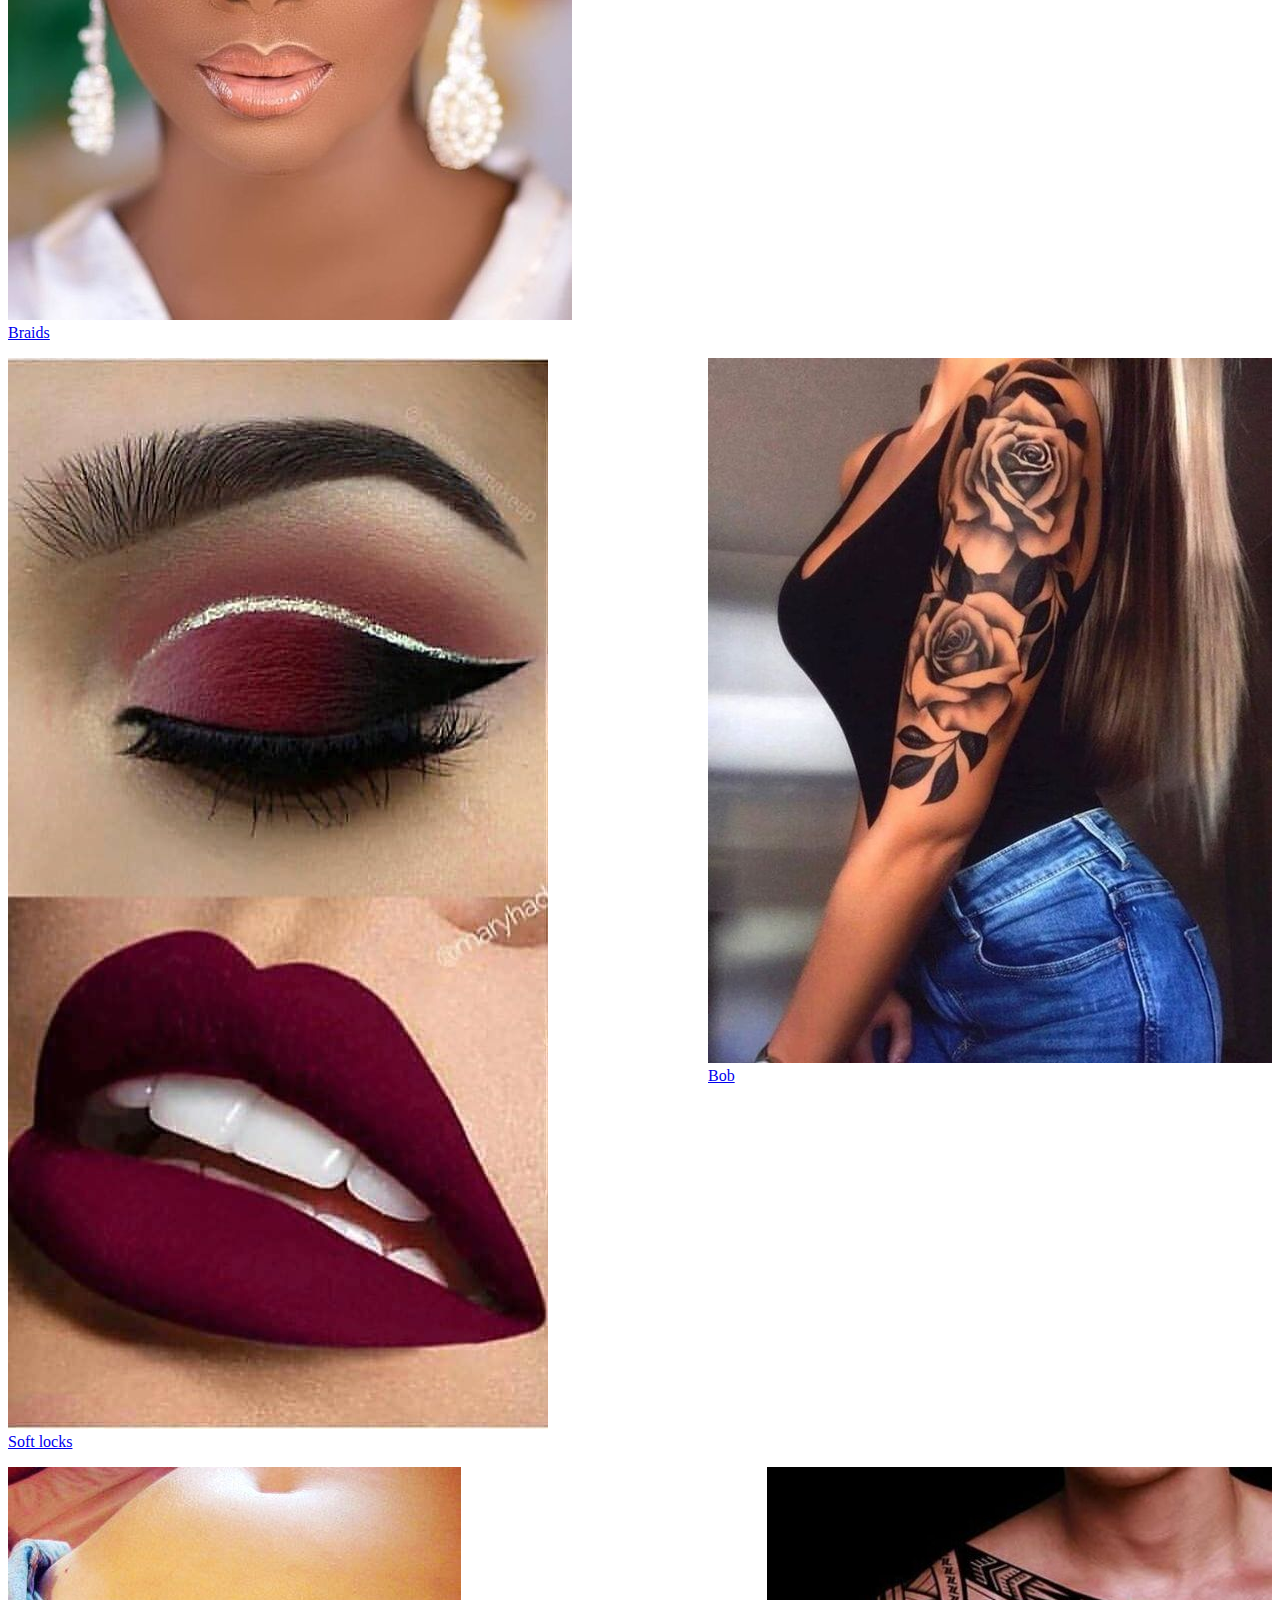
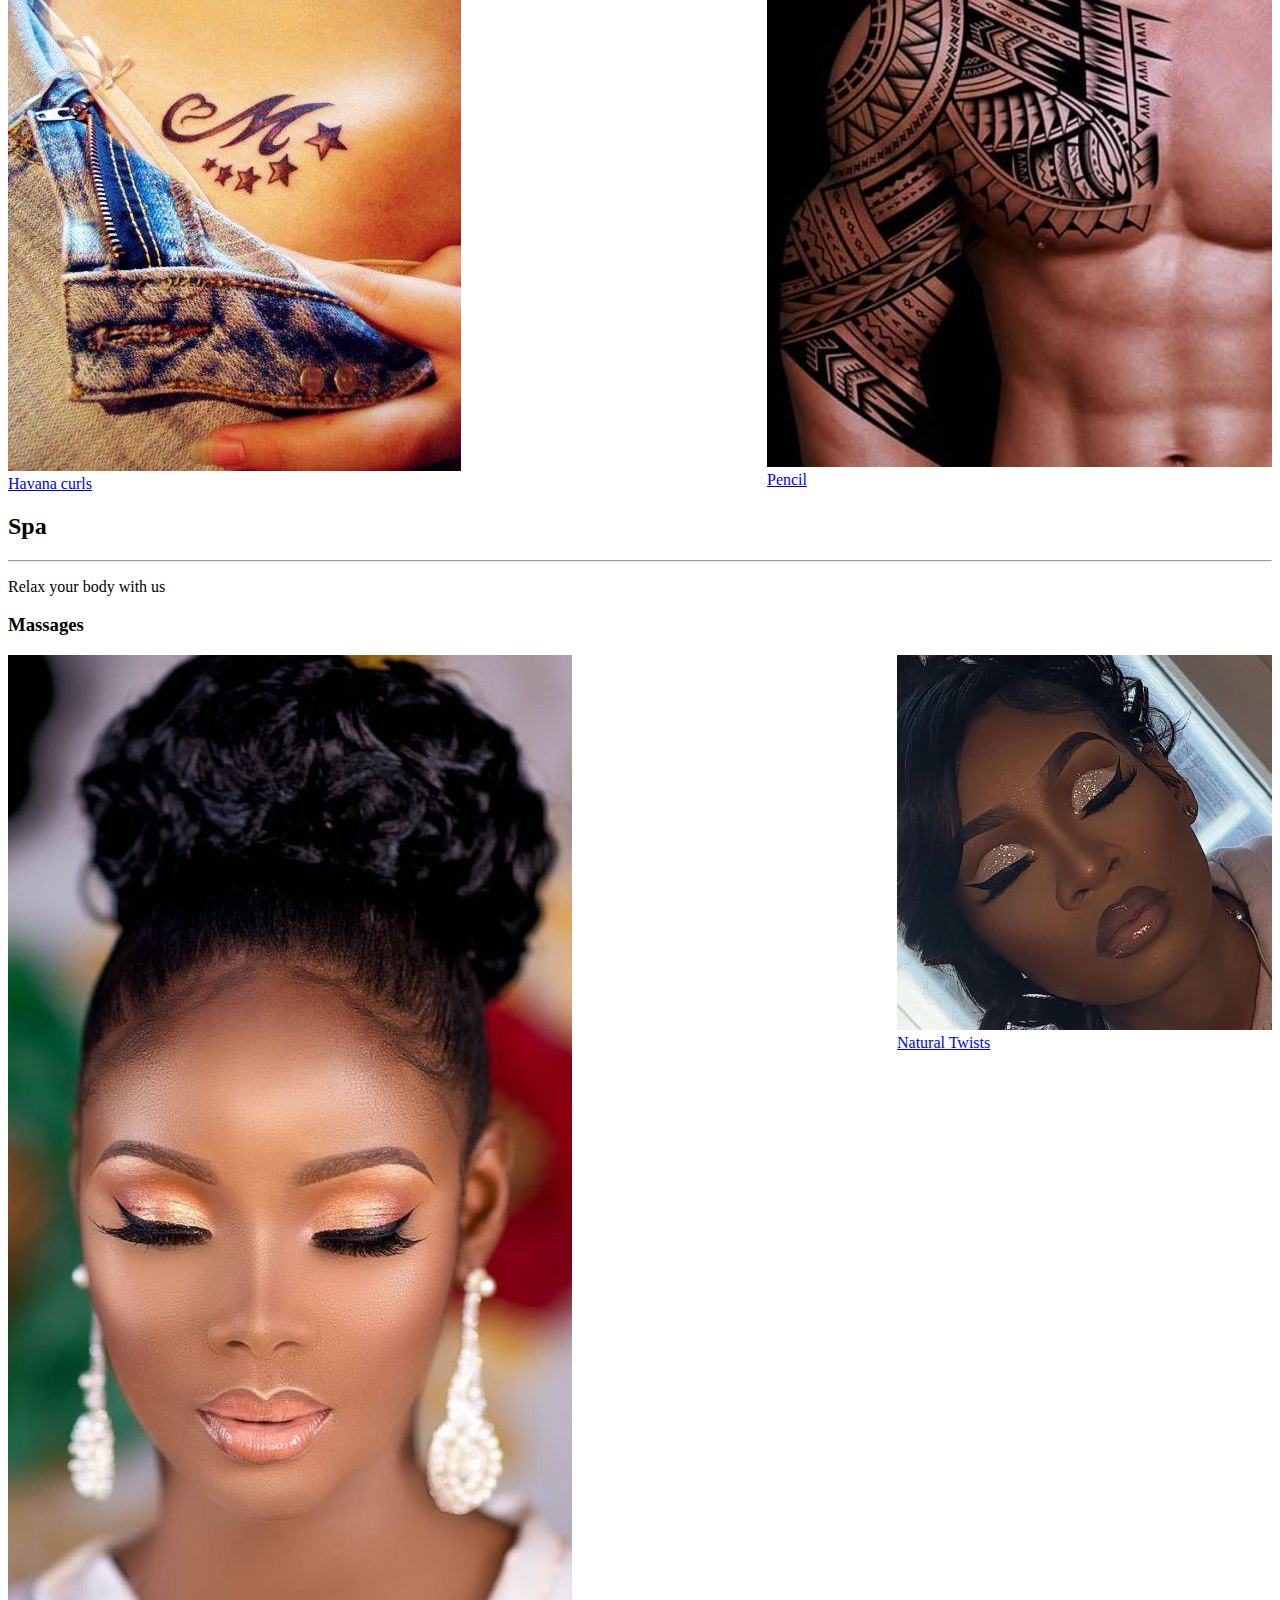
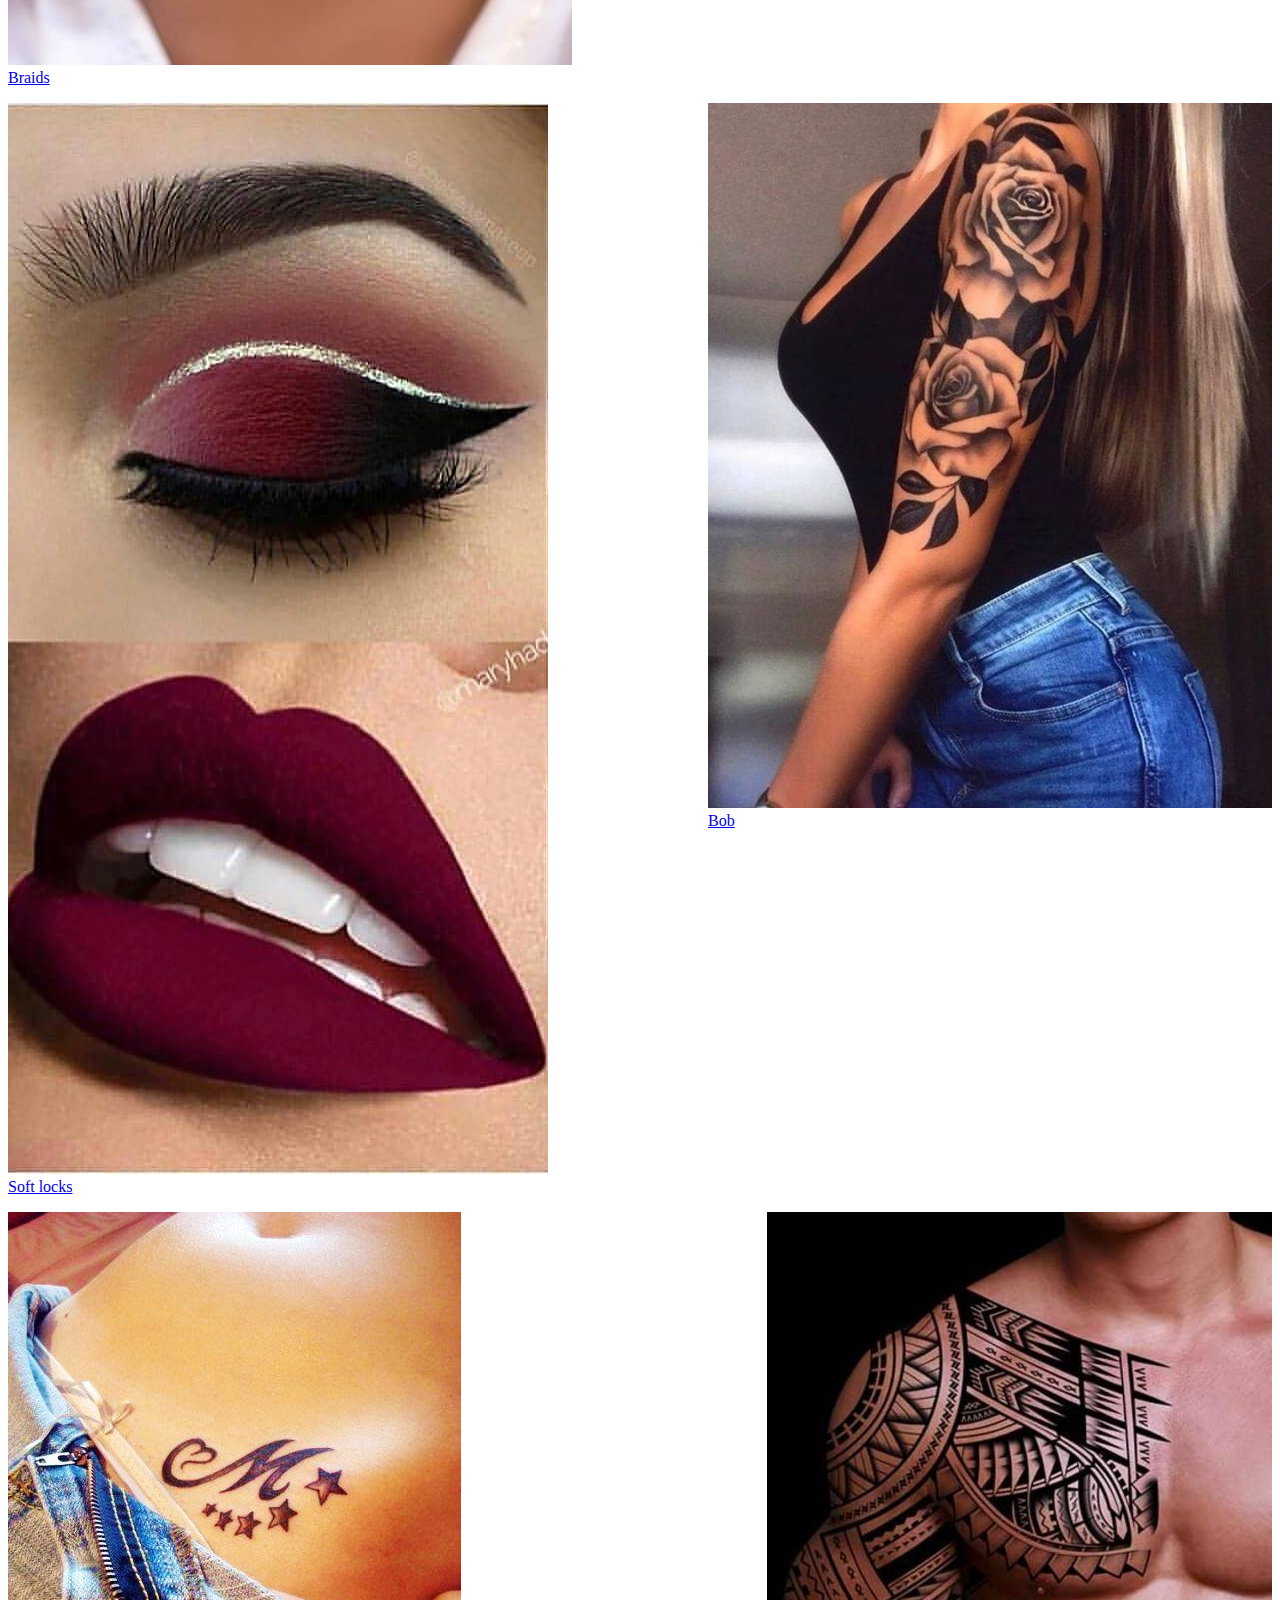
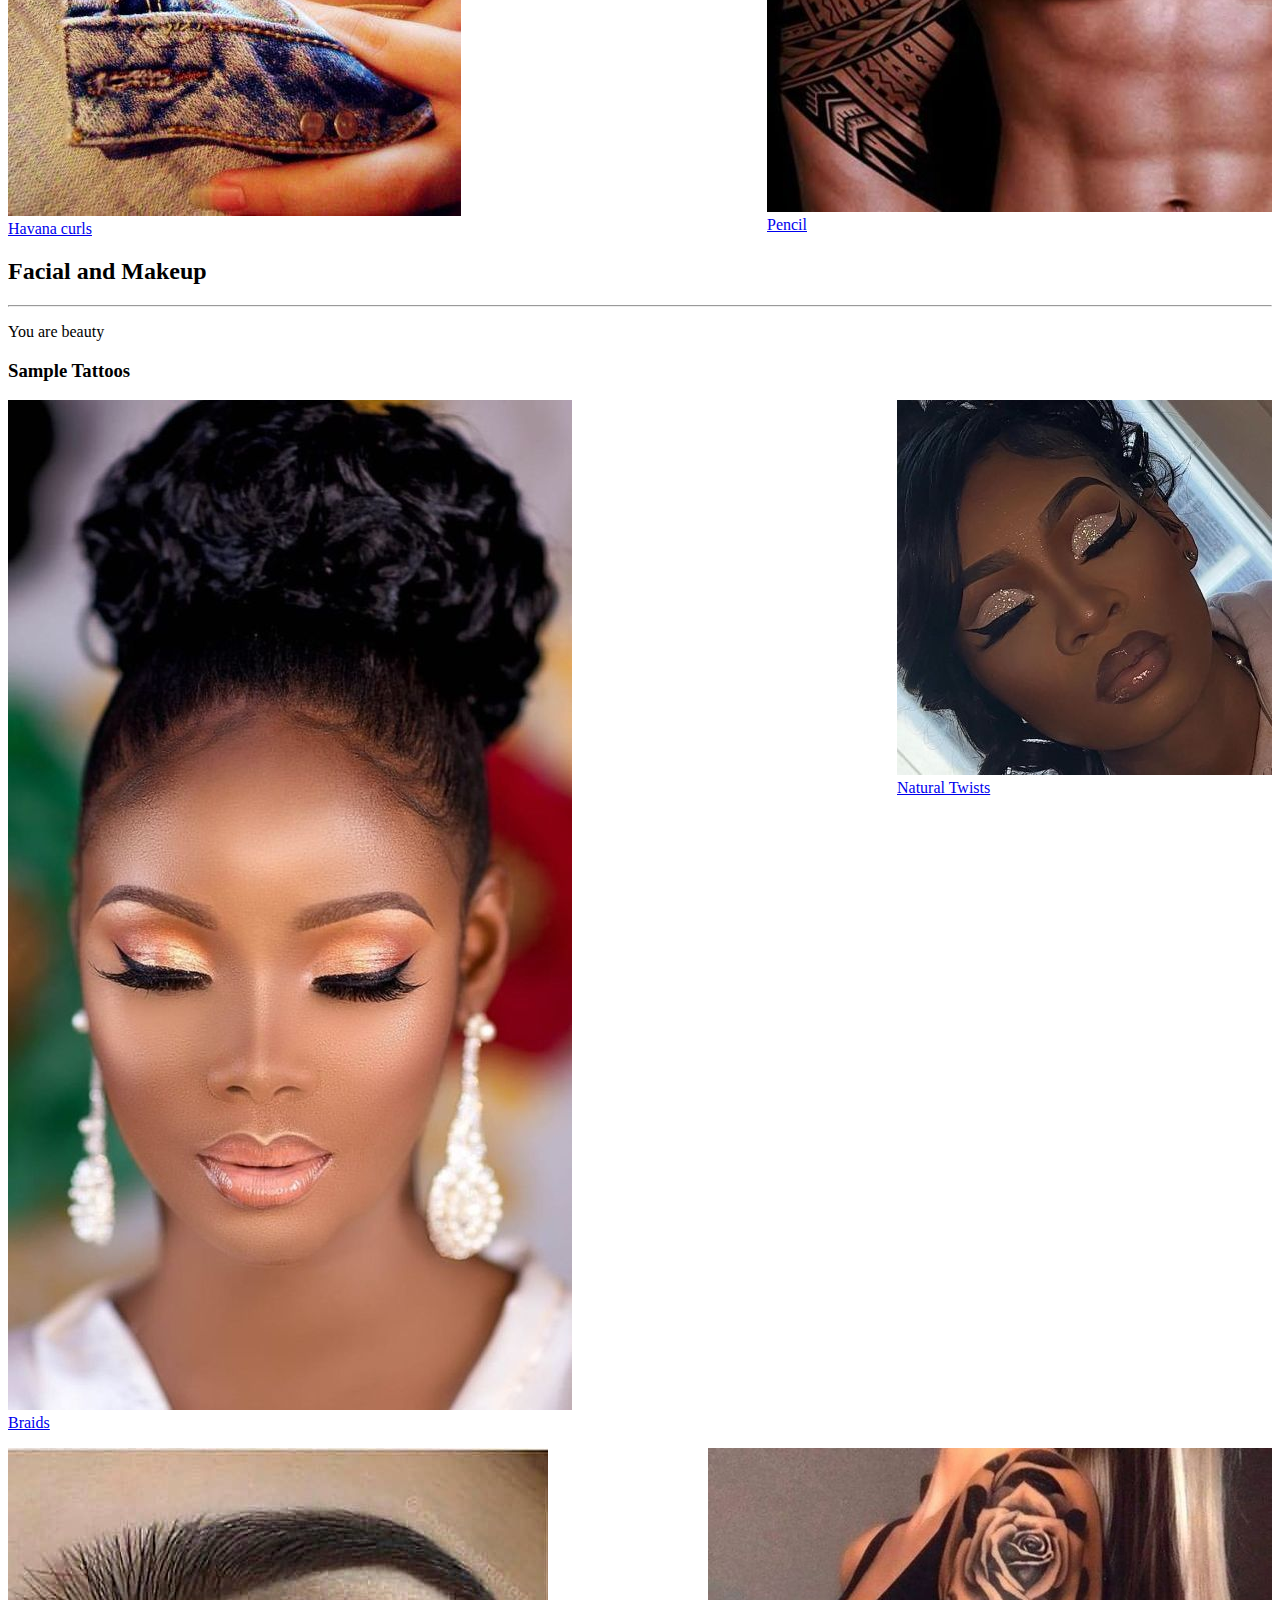
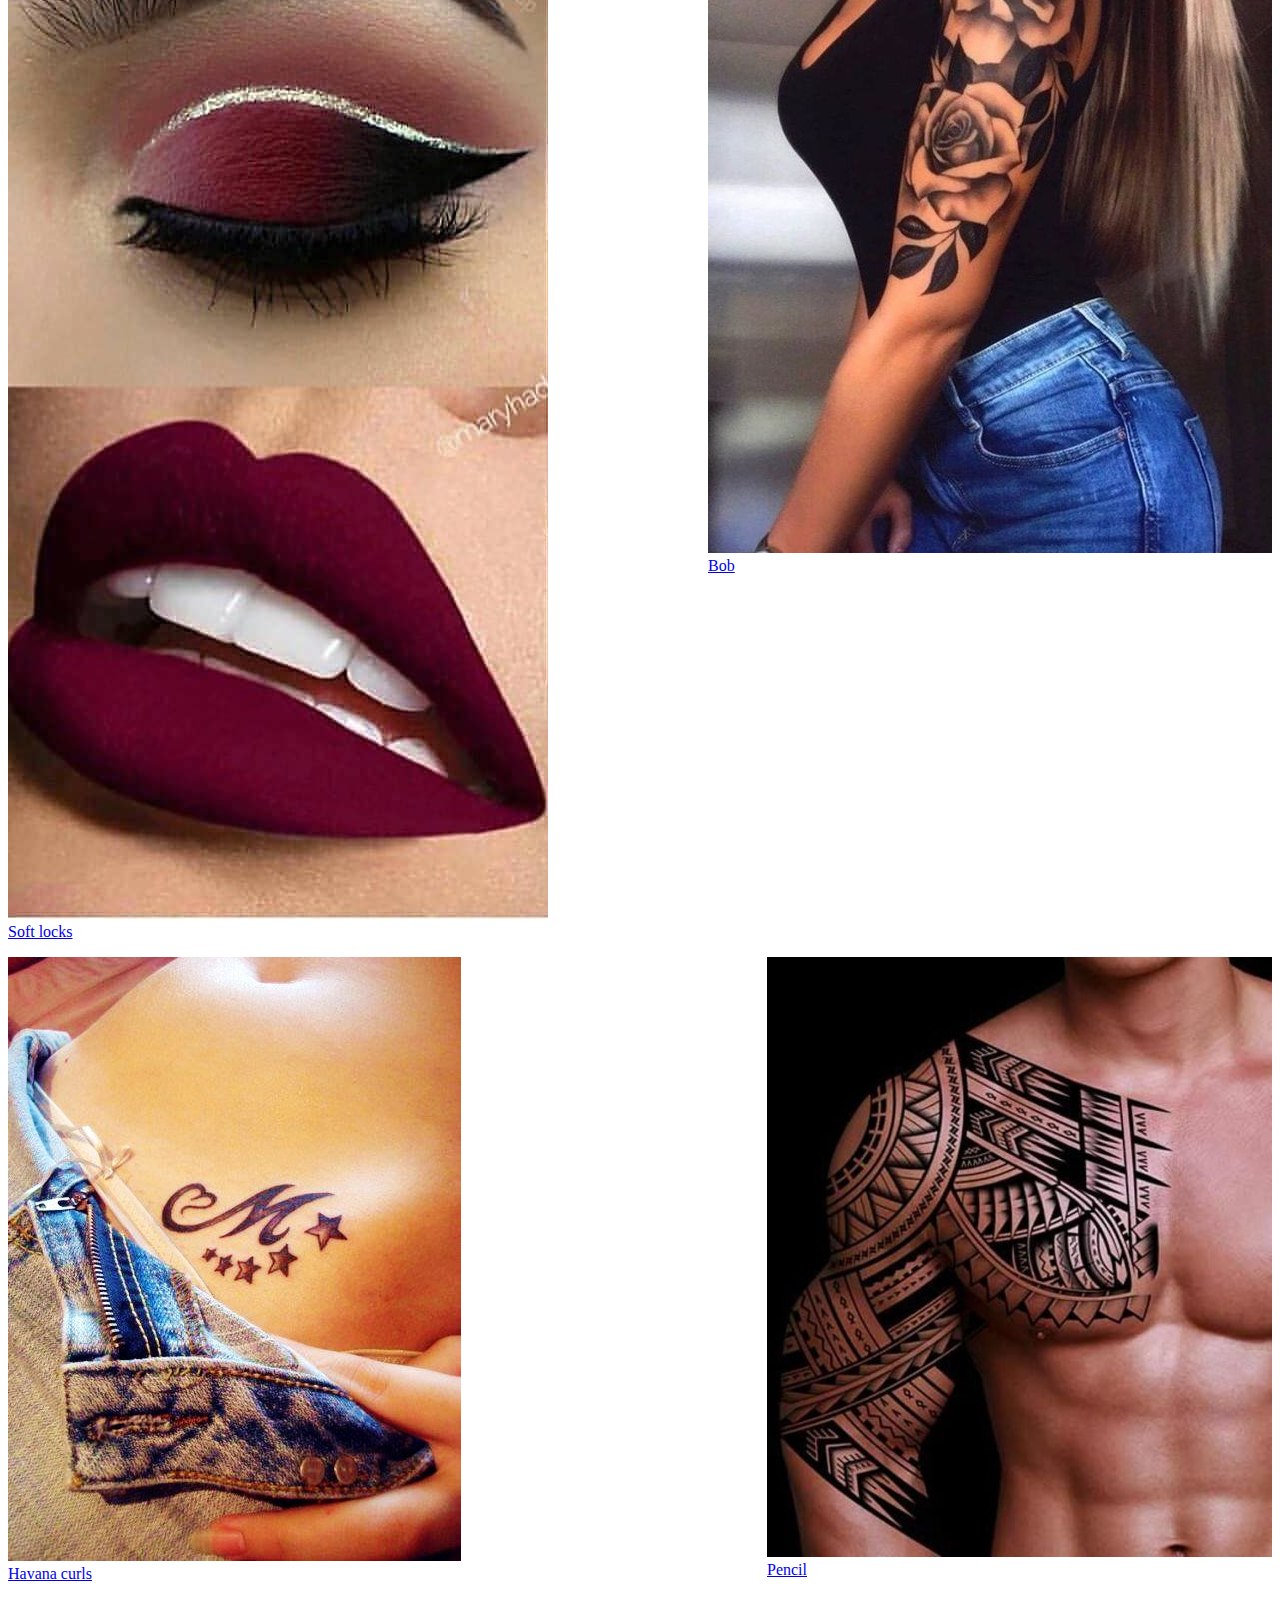
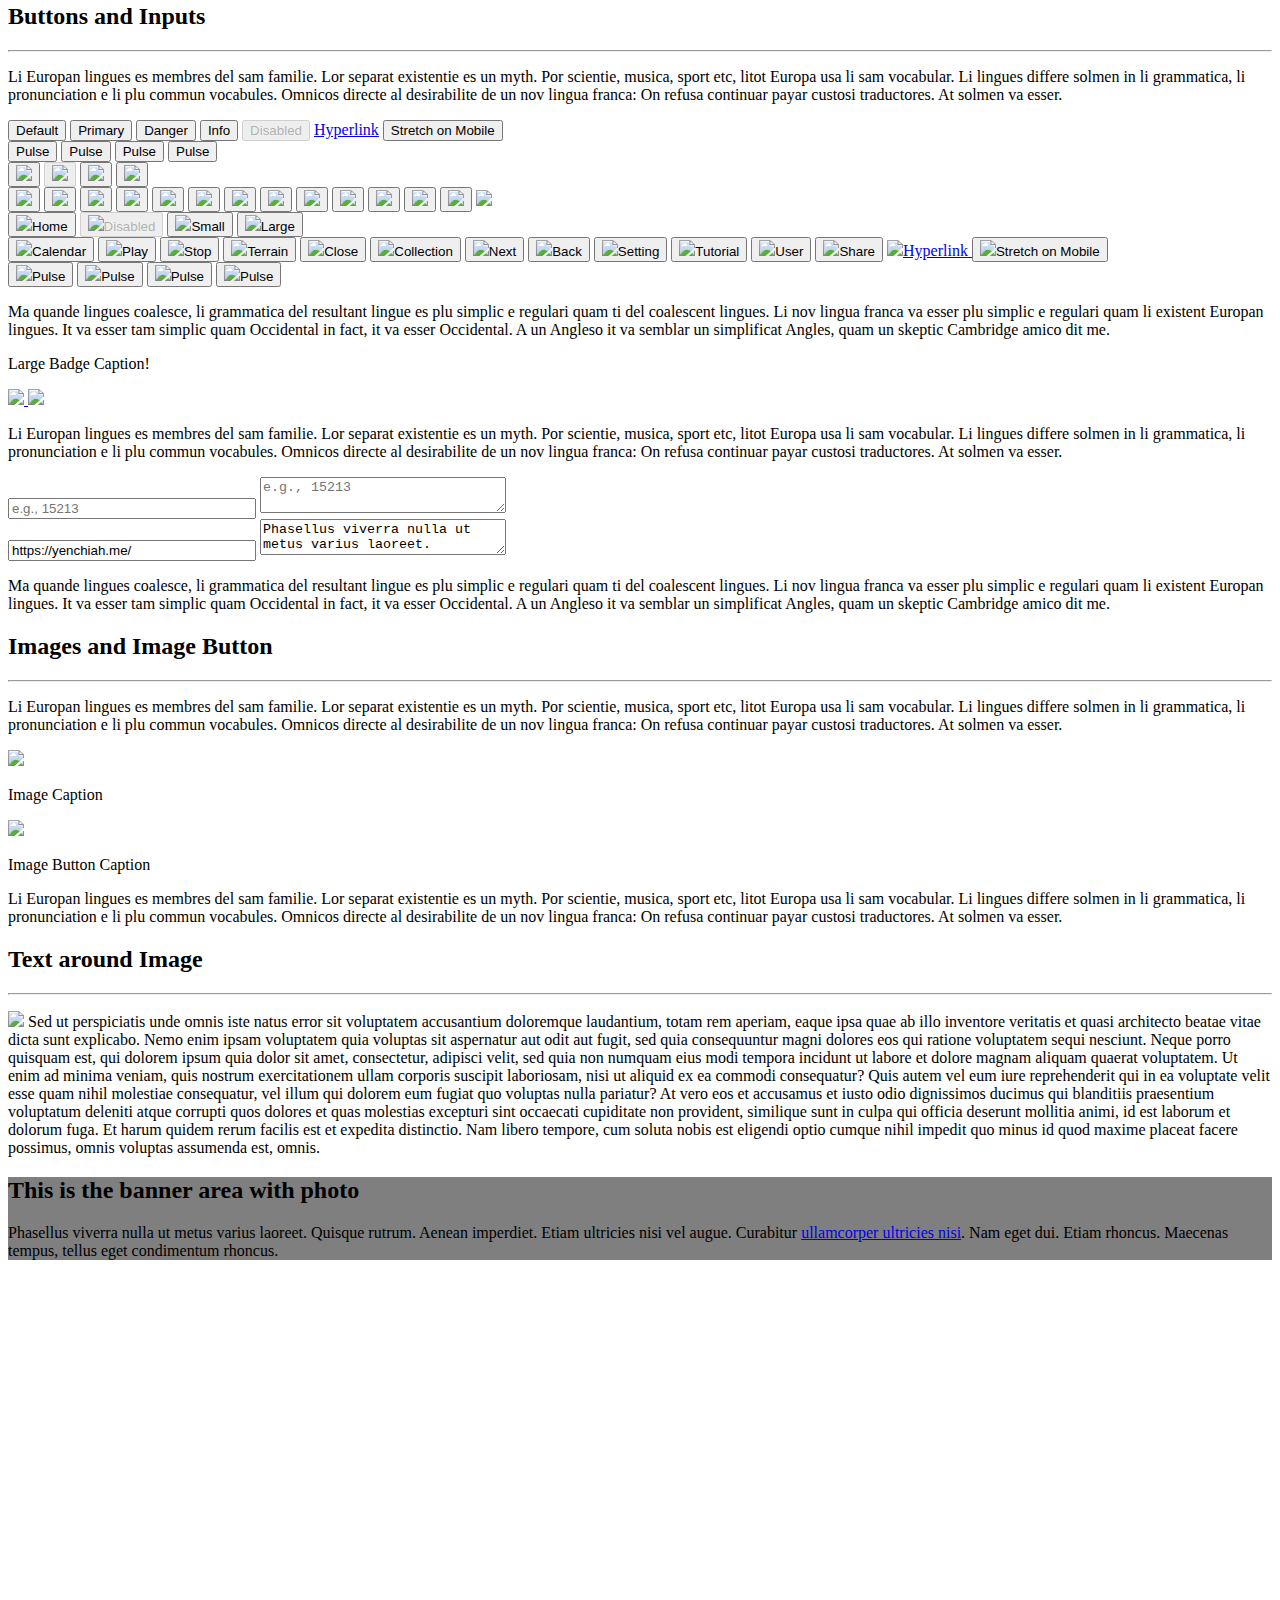
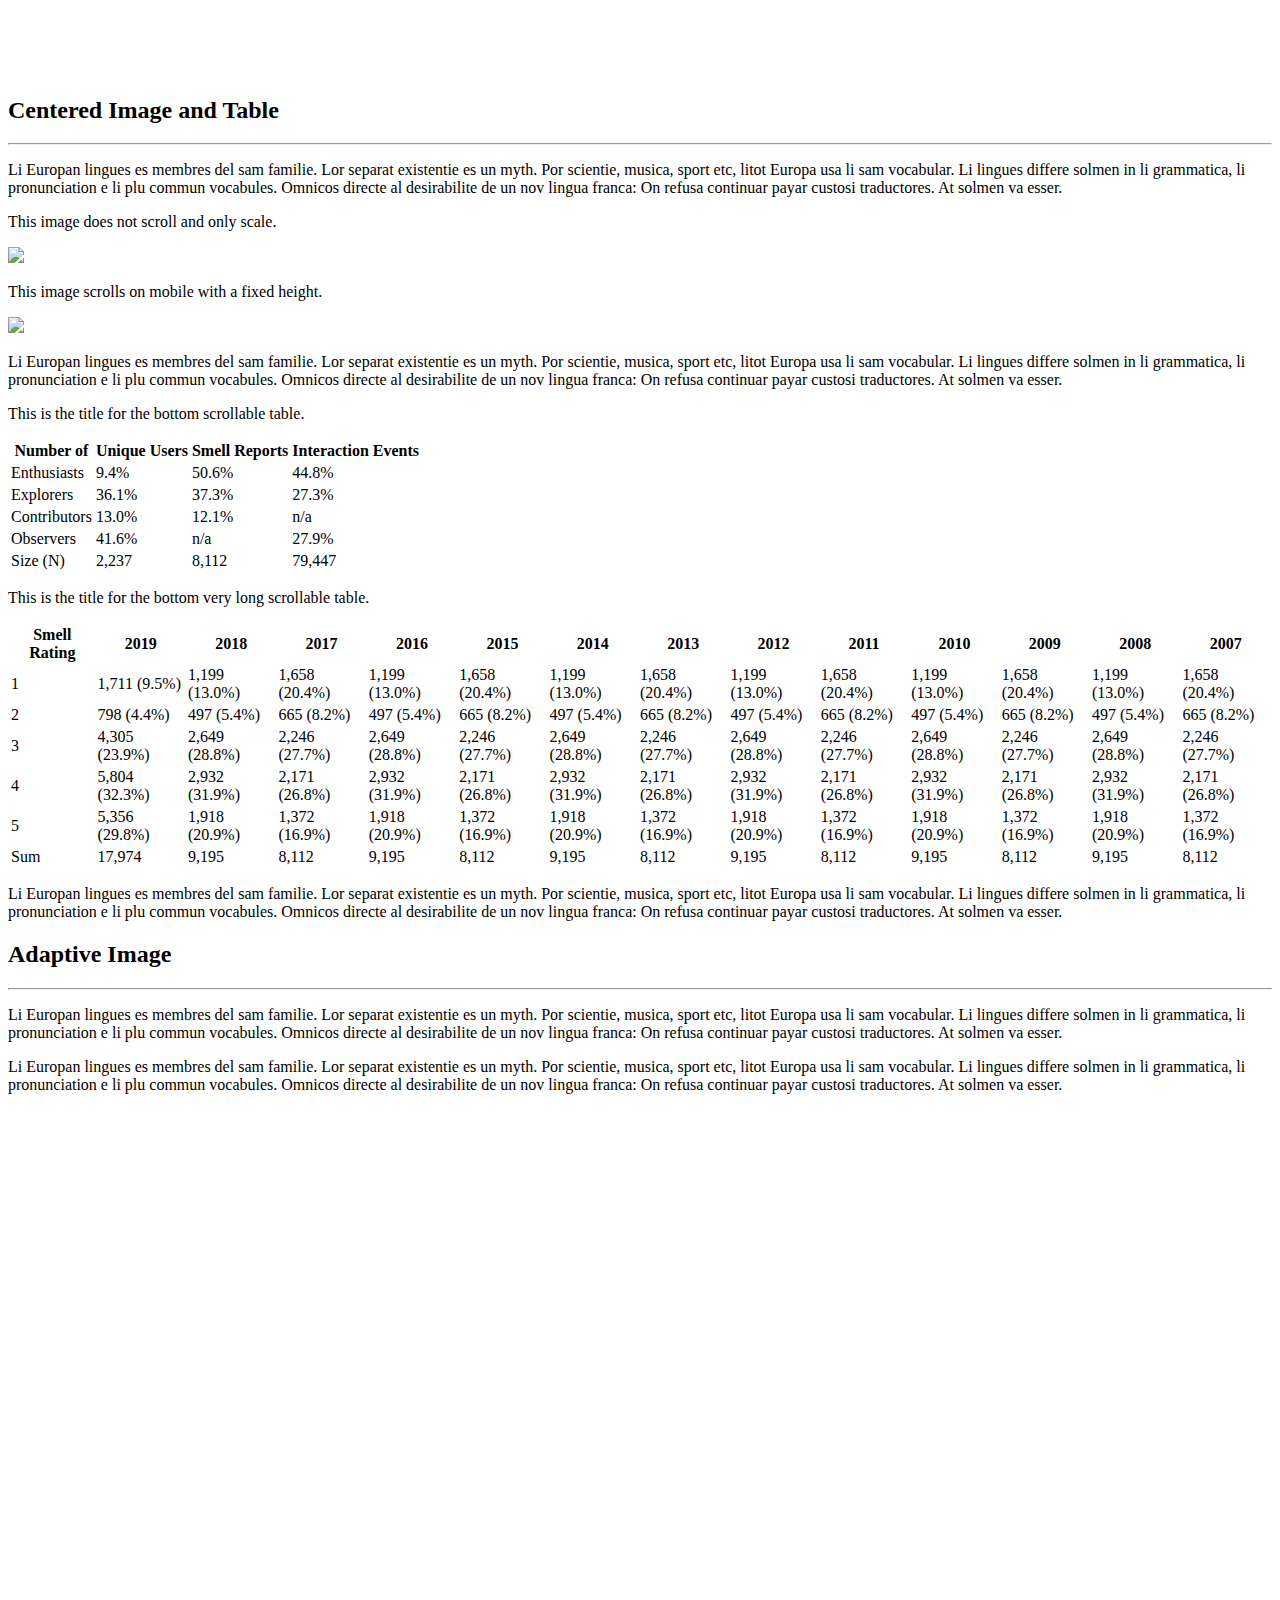
==== commit d1cdcb57: "index file" ====
--- a/index.html
+++ b/index.html
@@ -66,36 +66,76 @@
           <div class="flex-item flex-column">
             <h2 id="text-only">Hairstyling</h2>
             <hr>
+            <div class="banner" style="background: url('img/dummy-background.jpeg') no-repeat center; background-size: cover; height: 500px;"></div>
+    <div class="banner">
+      <div class="banner-table flex-column">
+        <div class="flex-row">
+          <div class="flex-item flex-column">
+            <h2 class="add-top-margin-small">This is the two banner area with photo</h2>
+            <p class="text">
+              Phasellus .
+            </p>
+          </div>
+        </div>
+      </div>
+    </div>
             <p class="text">We do kinds of Hairstyling here at Glamazon so book your appointment now.
             </p>
 
             <h3>Sample hairstyles</h3>
             <div class="gallery add-top-margin-small add-bottom-margin-small">
-          <a href="javascript:void(0)" class="flex-column"><img src="img/image10.jpeg">
-            <div>Braids</div>
-          </a>
-          <a href="javascript:void(0)" class="flex-column"><img src="img/image1.jpeg">
-            <div>Butterflylocks</div>
-          </a>
-          <a href="javascript:void(0)" class="flex-column"><img src="img/image3.jpeg">
-            <div>Natural Twists</div>
-          </a>
-          <a href="javascript:void(0)" class="flex-column"><img src="img/image5.jpeg">
-            <div>Conrows</div>
-          </a>
-          <a href="javascript:void(0)" class="flex-column"><img src="img/image6.jpeg">
-            <div>Soft locks</div>
-          </a>
-          <a href="javascript:void(0)" class="flex-column"><img src="img/image7.jpeg">
-            <div>Bob</div>
-          </a>
-          <a href="javascript:void(0)" class="flex-column"><img src="img/image8.jpeg">
-            <div>Havana curls</div>
-          </a>
-          <a href="javascript:void(0)" class="flex-column"><img src="img/image9.jpeg">
-            <div>Pencil</div>
-          </a>
-        </div>
+              <div class="card">
+                <a href="javascript:void(0)">
+                  <img src="img/image10.jpeg">
+                </a>
+                <div class="label">Braids</div>
+              </div>
+              <div class="card">
+                <a href="javascript:void(0)">
+                  <img src="img/image1.jpeg">
+                </a>
+                <div class="label">Butterflylocks</div>
+              </div>
+              <div class="card">
+                <a href="javascript:void(0)">
+                  <img src="img/image3.jpeg">
+                </a>
+                <div class="label">Natural Twists</div>
+              </div>
+              <div class="card">
+                <a href="javascript:void(0)">
+                  <img src="img/image5.jpeg">
+                </a>
+                <div class="label">Conrows</div>
+              </div>
+              <div class="card">
+                <a href="javascript:void(0)">
+                  <img src="img/image6.jpeg">
+                </a>
+                <div class="label">Soft locks</div>
+              </div>
+              <div class="card">
+                <a href="javascript:void(0)">
+                  <img src="img/image7.jpeg">
+                </a>
+                <div class="label">Bob</div>
+              </div>
+              <div class="card">
+                <a href="javascript:void(0)">
+                  <img src="img/image8.jpeg">
+                </a>
+                <div class="label">Havana curls</div>
+              </div>
+              <div class="card">
+                <a href="javascript:void(0)">
+                  <img src="img/image9.jpeg">
+                </a>
+                <div class="label">Pencil</div>
+              </div>
+            </div>
+            
+            
+            
 
         <div class="flex-row">
           <div class="flex-item flex-column">
@@ -673,9 +713,7 @@
           <div class="flex-item flex-column">
             <h2 class="add-top-margin-small">This is the two banner area with photo</h2>
             <p class="text">
-              Phasellus viverra nulla ut metus varius laoreet. Quisque rutrum. Aenean imperdiet. Etiam ultricies nisi vel
-              augue. Curabitur ullamcorper ultricies nisi. Nam eget dui. Etiam rhoncus. Maecenas tempus, tellus eget
-              condimentum rhoncus.
+              Phasellus .
             </p>
           </div>
         </div>
--- a/css/custom.css
+++ b/css/custom.css
@@ -0,0 +1,126 @@
+/*************************************************************************
+ * Your custom CSS file
+ *************************************************************************/
+
+.custom-dropdown {
+  width: 240px;
+}
+
+.custom-textbox {
+  width: 240px;
+}
+
+#dialog-1,
+#dialog-2,
+#dialog-3,
+#dialog-4,
+#share-dialog {
+  display: none;
+}
+
+#share-url {
+  width: 100%;
+  -webkit-touch-callout: default !important;
+  -webkit-user-select: text !important;
+  -khtml-user-select: text !important;
+  -moz-user-select: text !important;
+  -ms-user-select: text !important;
+  user-select: text !important;
+}
+
+#share-url-copy-prompt {
+  display: none;
+  color: #ffa600;
+}
+
+.gallery {
+  display: flex;
+  flex-wrap: wrap;
+  gap: 1rem;
+}
+
+.card {
+  flex: 1 1 calc(25% - 1rem); /* Adjust percentage to fit your layout */
+  max-width: calc(25% - 1rem);
+  box-sizing: border-box;
+  display: flex;
+  flex-direction: column;
+  align-items: center;
+  justify-content: space-between;
+  border: 1px solid #ddd;
+  border-radius: 8px;
+  overflow: hidden;
+  text-align: center;
+  background-color: #fff;
+  box-shadow: 0 4px 8px rgba(0, 0, 0, 0.1);
+}
+
+.card img {
+  width: 100%;
+  height: 200px; /* Set a fixed height for all images */
+  object-fit: cover;
+}
+
+.gallery {
+  display: flex;
+  flex-wrap: wrap;
+  gap: 1rem;
+  justify-content: space-between;
+}
+
+.card {
+  flex: 1 1 calc(25% - 1rem); /* Adjust percentage to fit your layout */
+  max-width: calc(25% - 1rem);
+  box-sizing: border-box;
+  display: flex;
+  flex-direction: column;
+  align-items: center;
+  border: 1px solid #ddd;
+  border-radius: 8px;
+  overflow: hidden;
+  text-align: center;
+  background-color: #fff;
+  box-shadow: 0 4px 8px rgba(0, 0, 0, 0.1);
+}
+
+.card a {
+  display: block;
+  width: 100%;
+}
+
+.card img {
+  width: 100%;
+  height: 200px; /* Set a fixed height for all images */
+  object-fit: cover;
+}
+
+.card .label {
+  padding: 0.5rem;
+  background-color: #f8f8f8;
+  width: 100%;
+  box-sizing: border-box;
+  text-align: center; /* Ensure the label is centered */
+  color: black; /* Set text color to black */
+}
+
+@media (max-width: 1200px) {
+  .card {
+    flex: 1 1 calc(33.33% - 1rem);
+    max-width: calc(33.33% - 1rem);
+  }
+}
+
+@media (max-width: 900px) {
+  .card {
+    flex: 1 1 calc(50% - 1rem);
+    max-width: calc(50% - 1rem);
+  }
+}
+
+@media (max-width: 600px) {
+  .card {
+    flex: 1 1 100%;
+    max-width: 100%;
+  }
+}
+
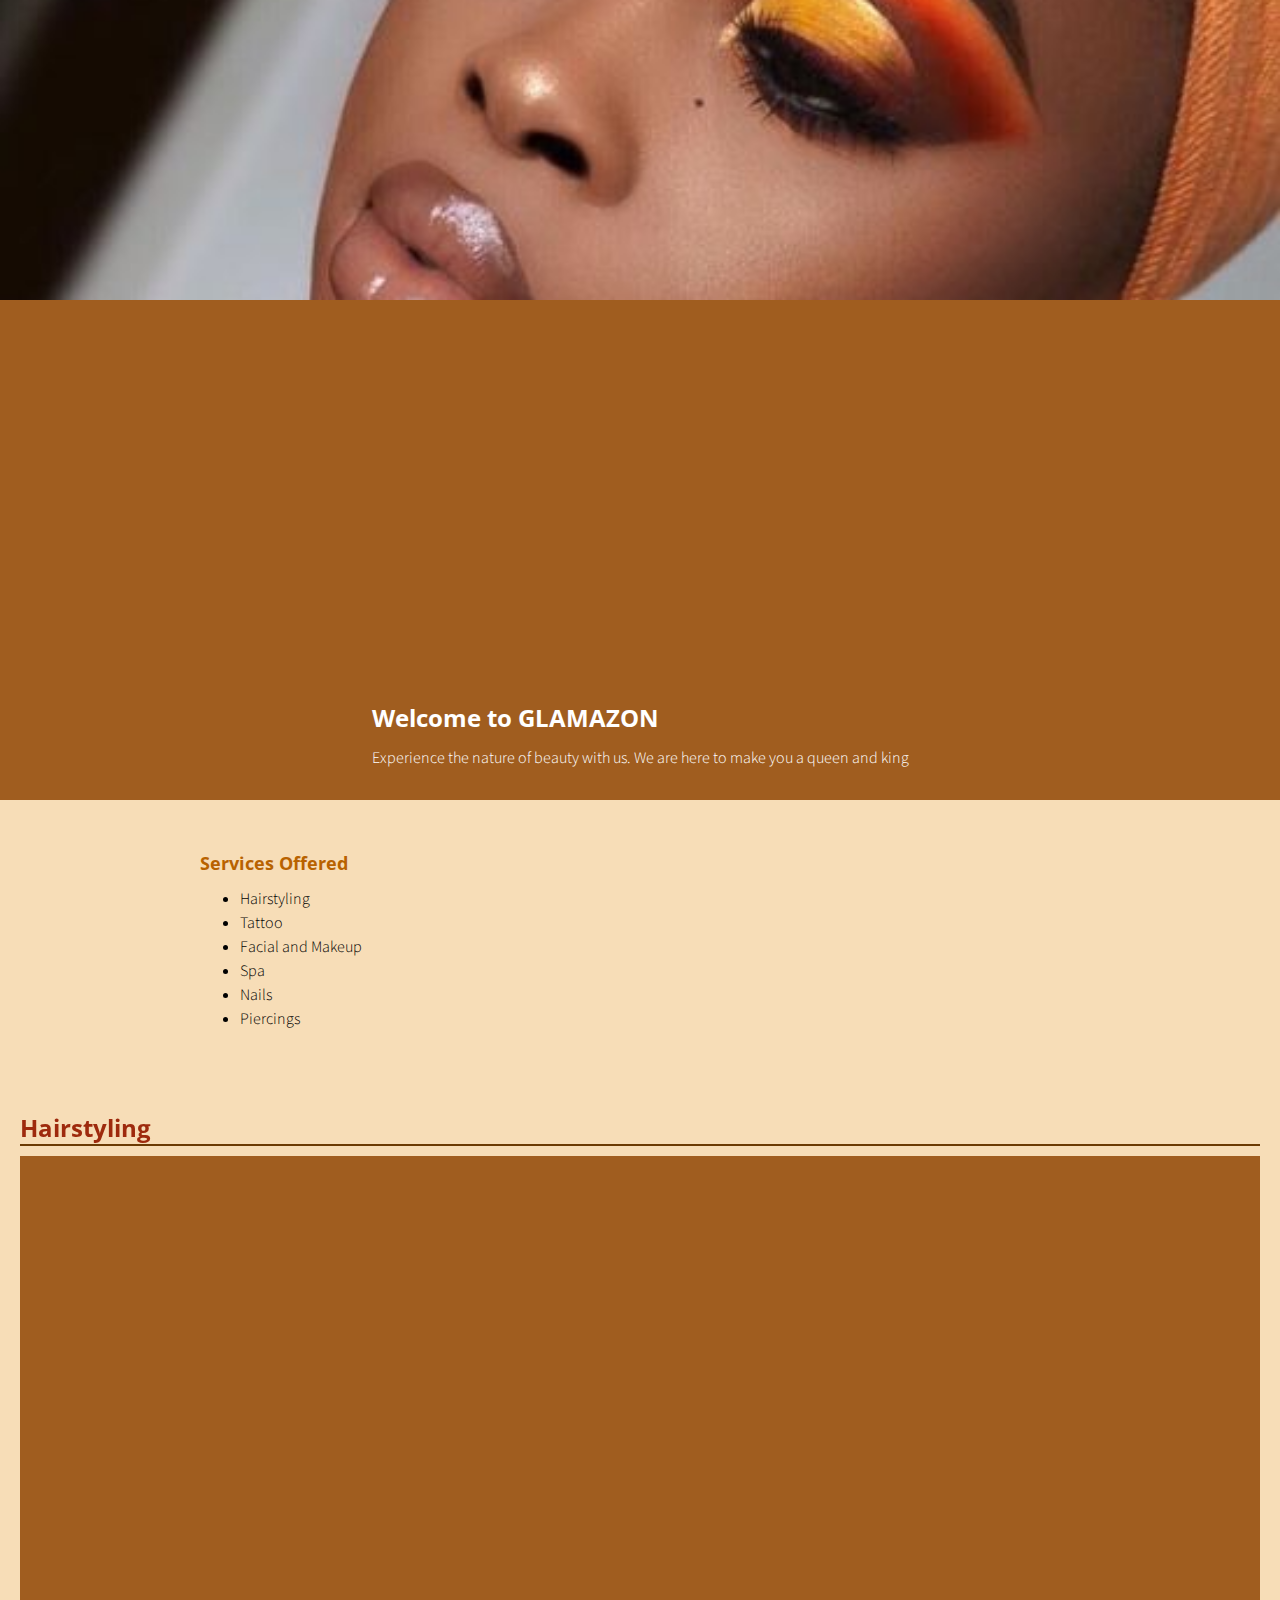
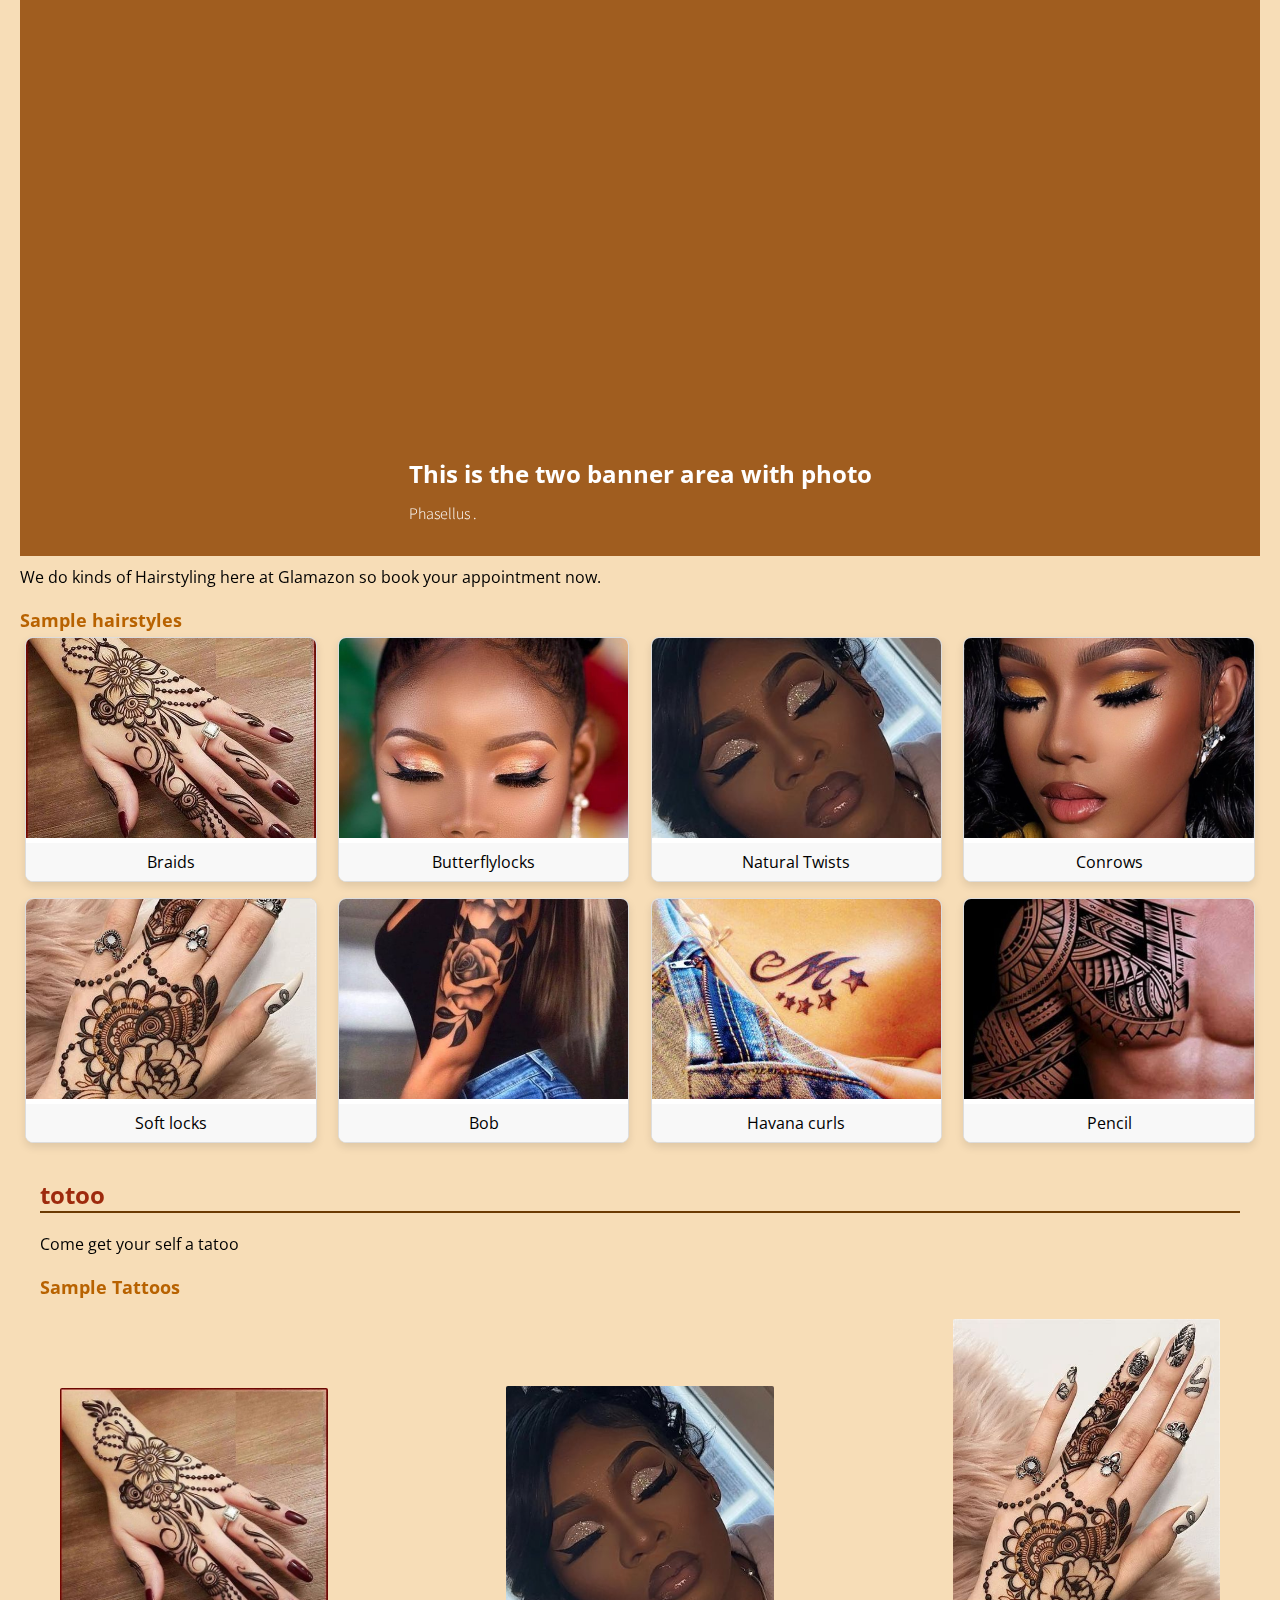
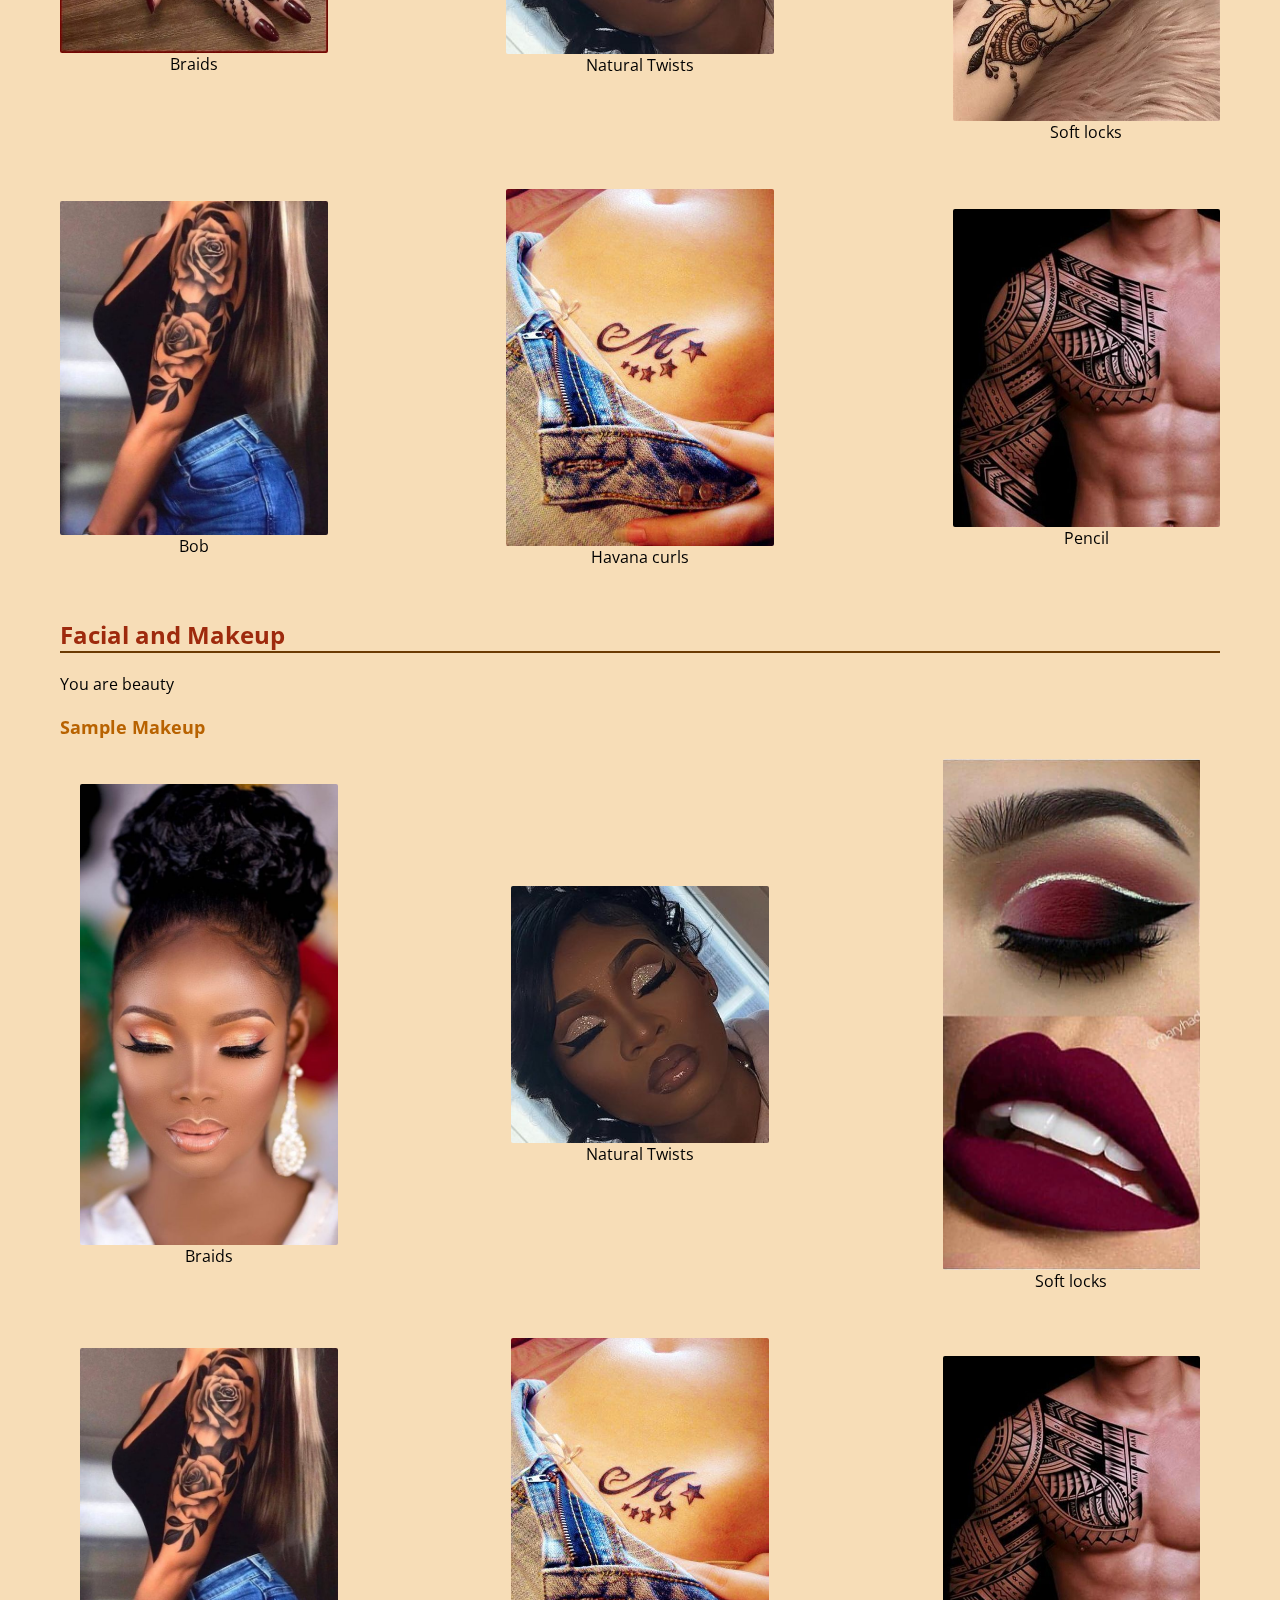
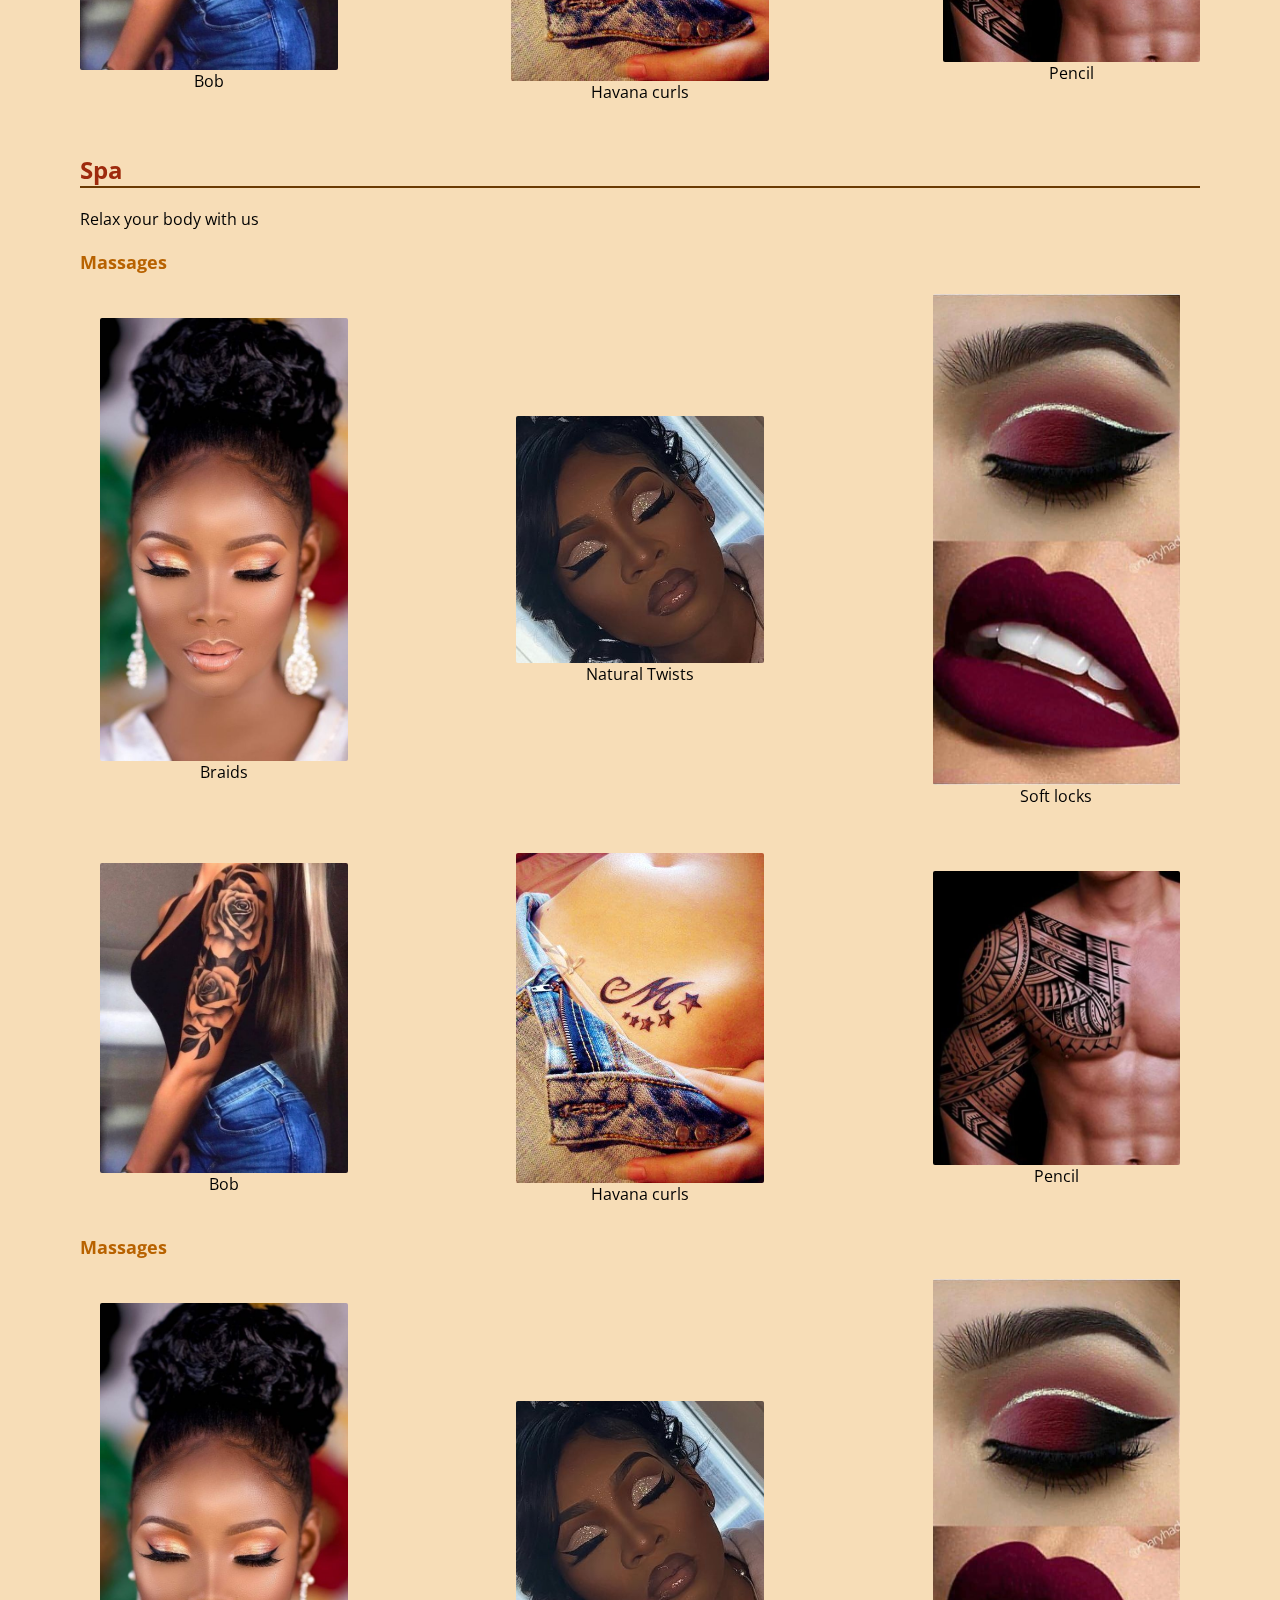
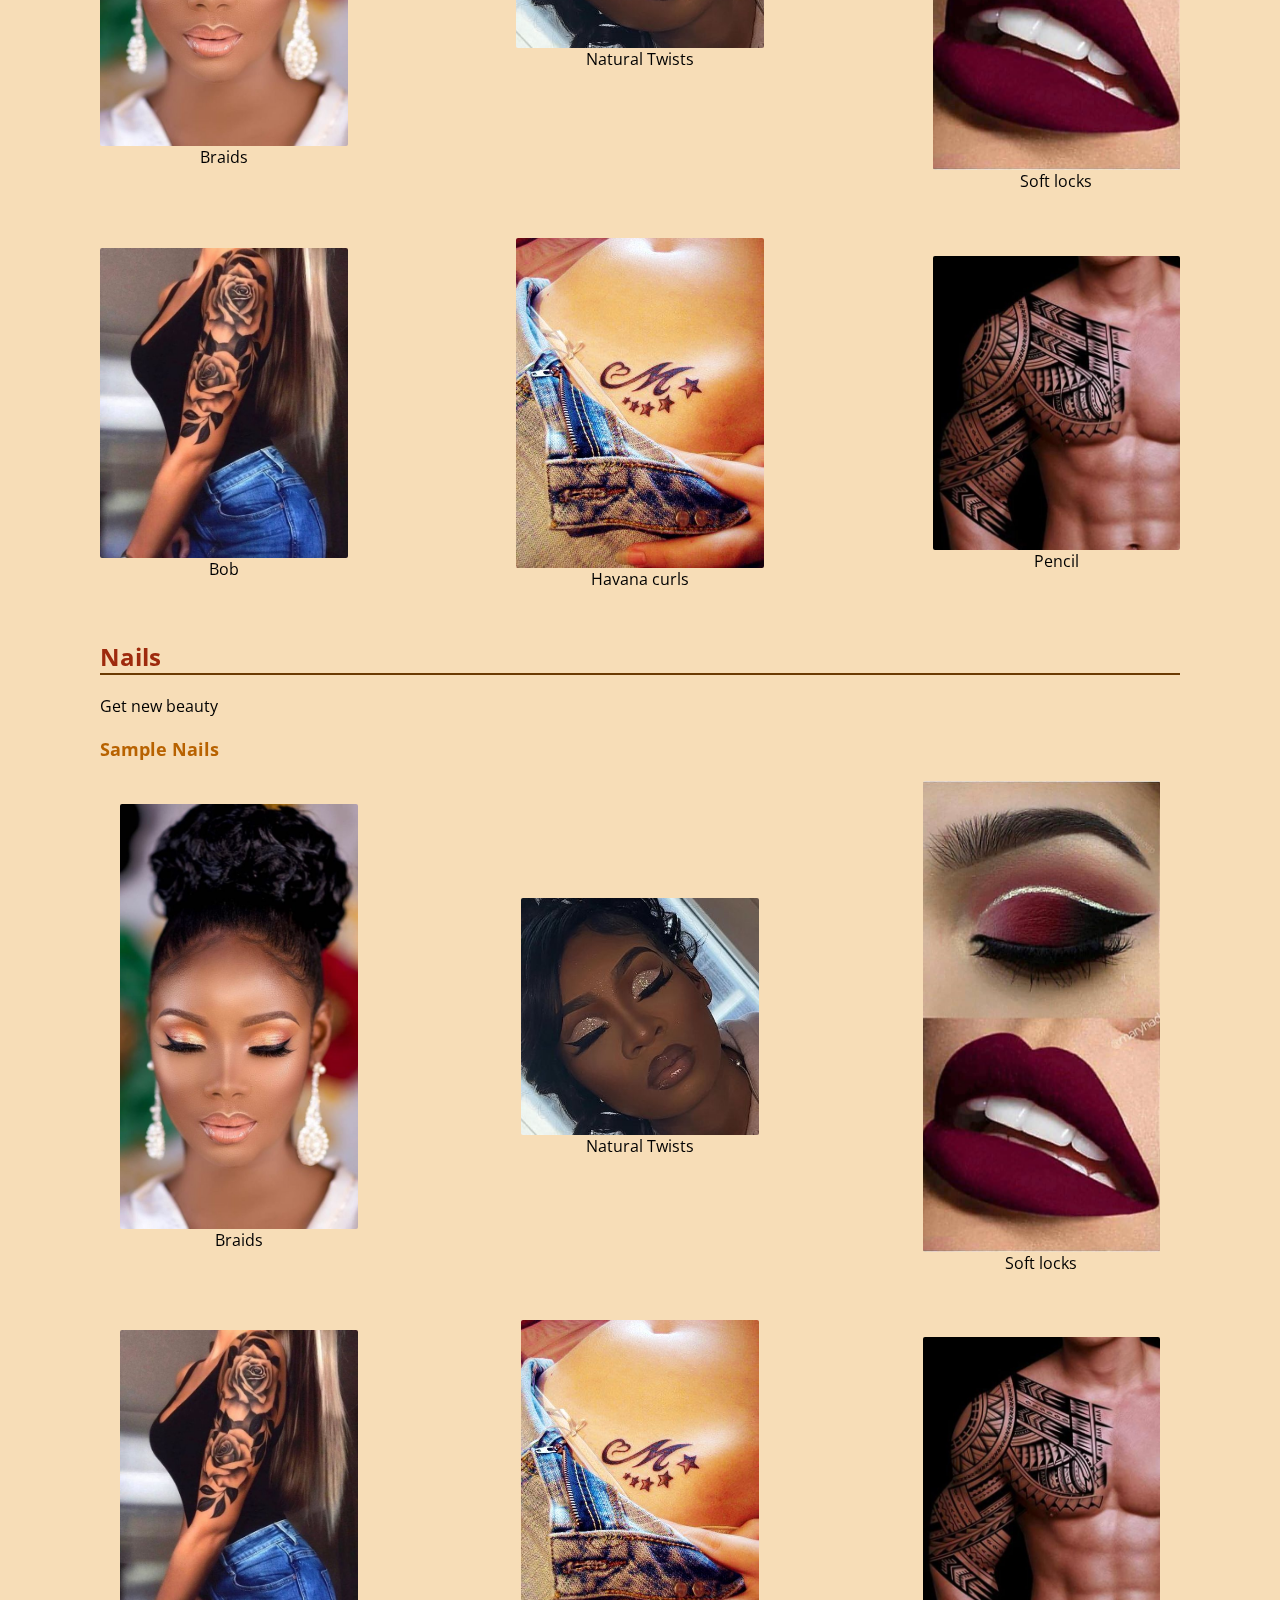
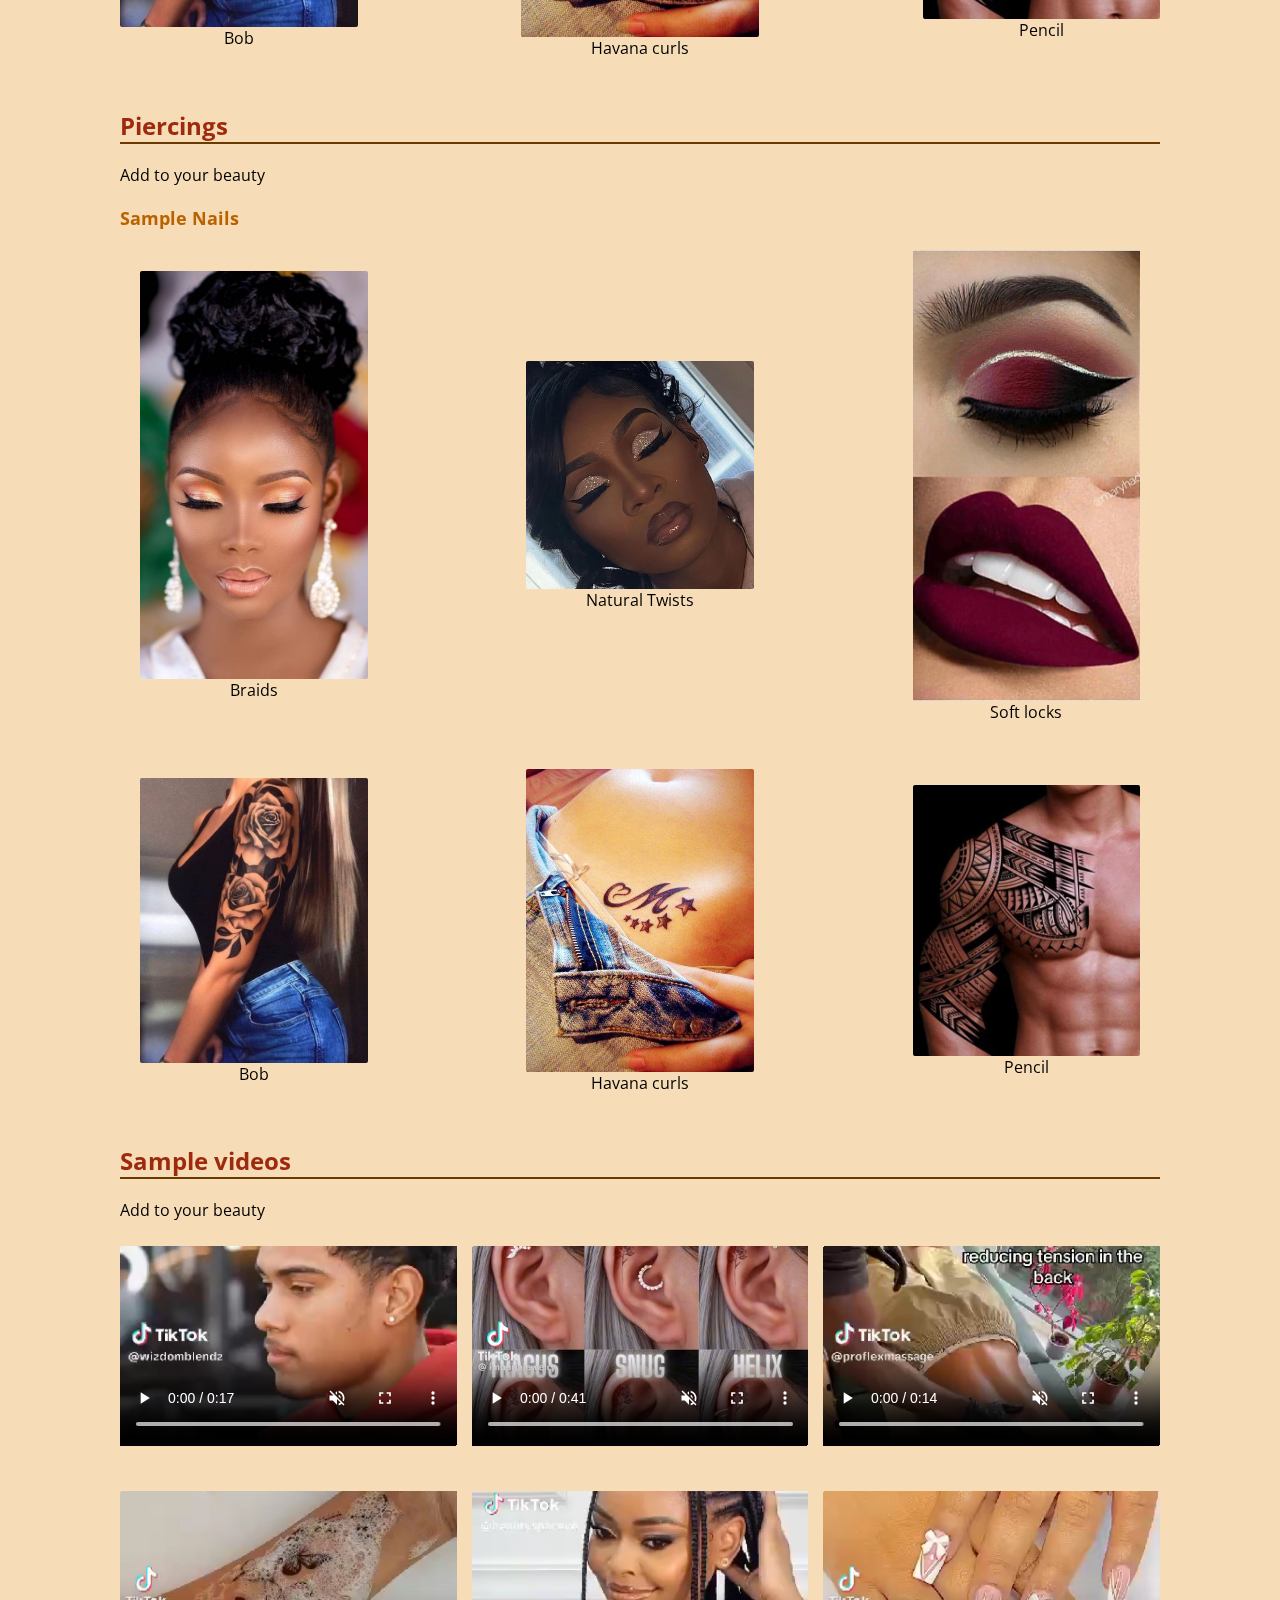
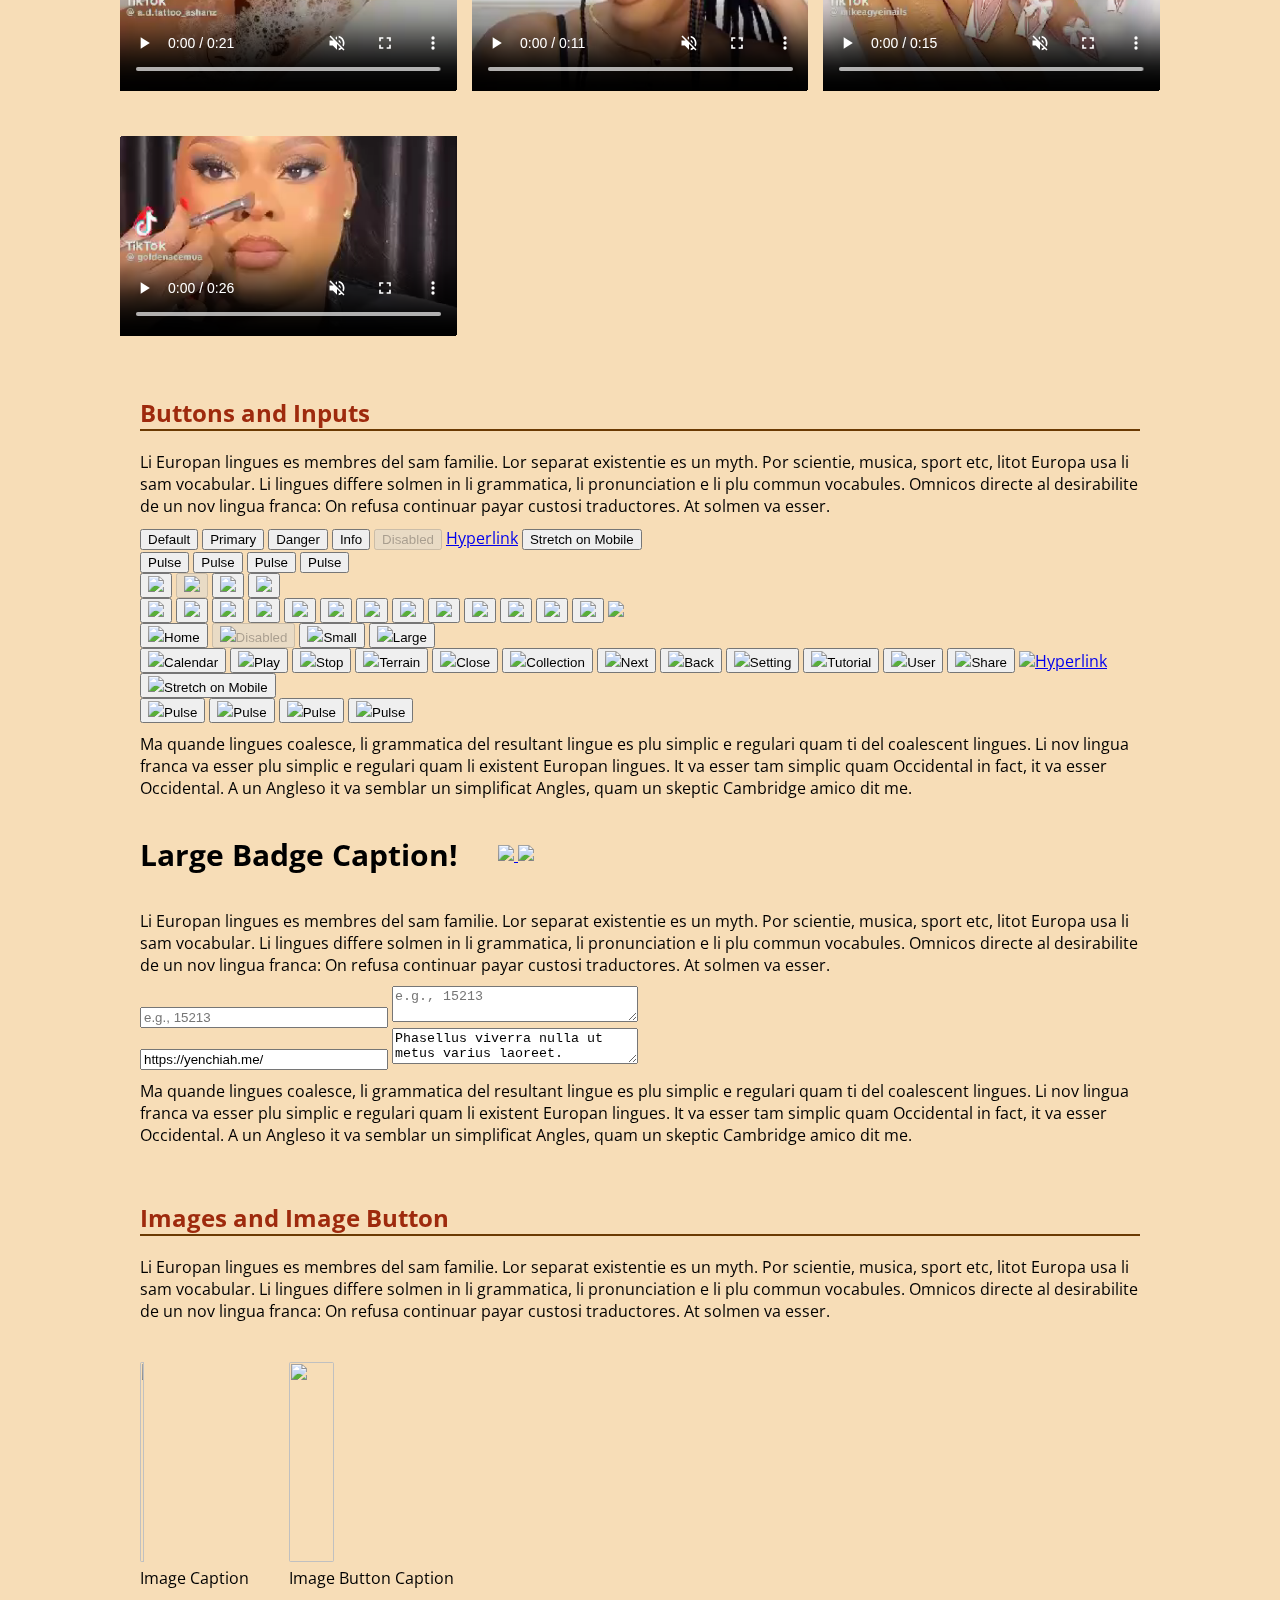
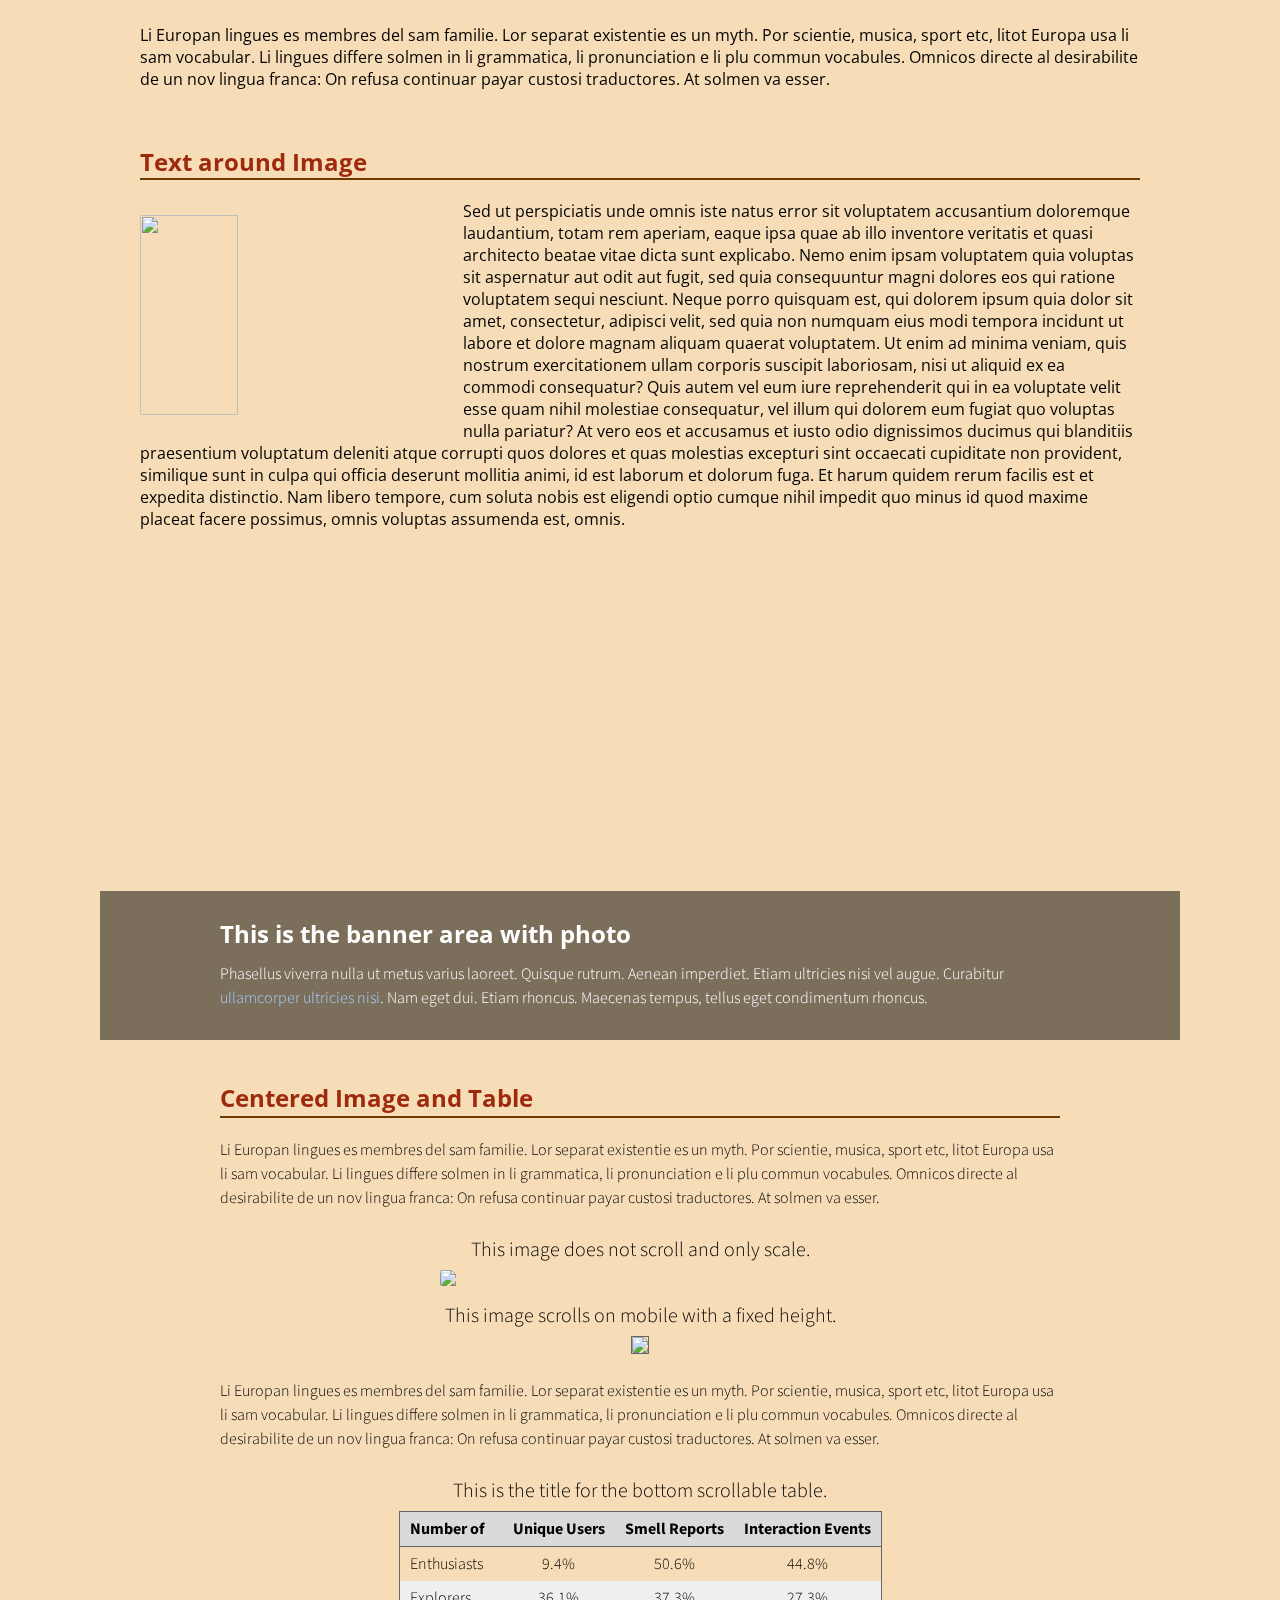
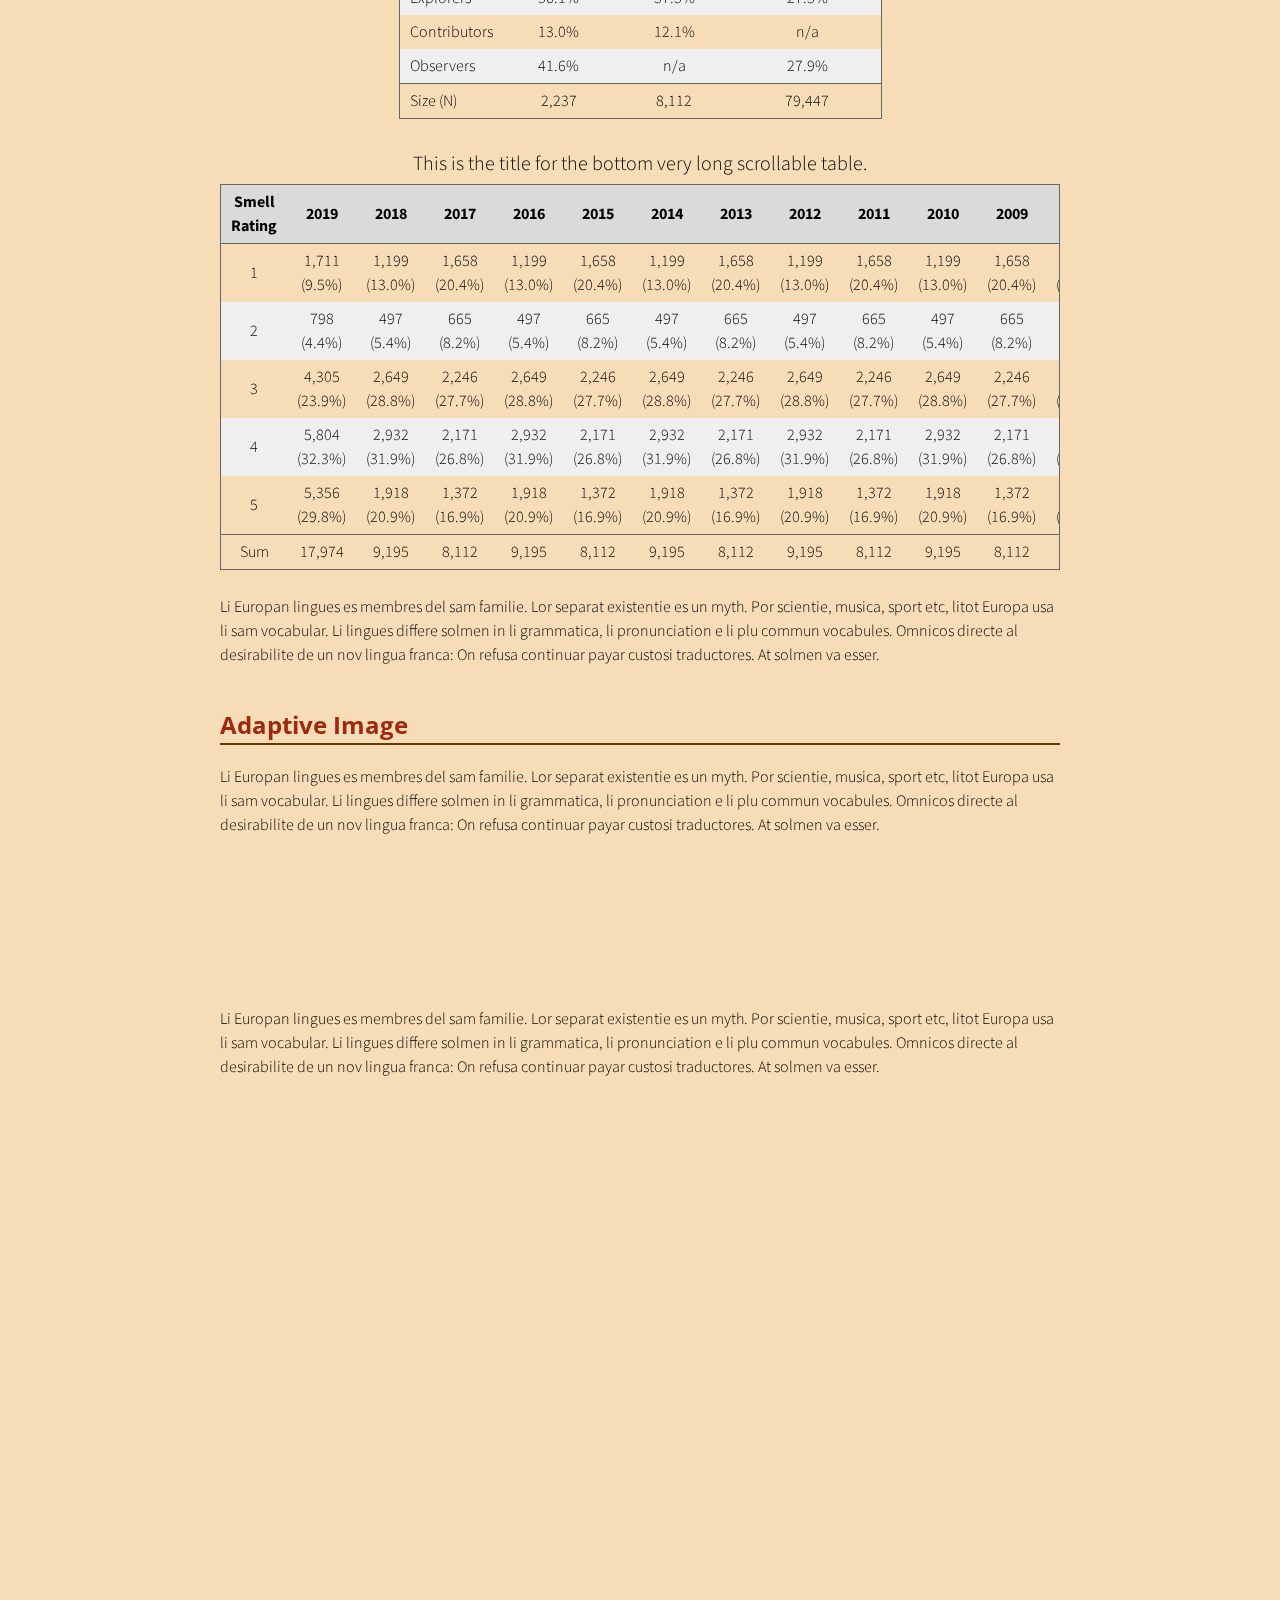
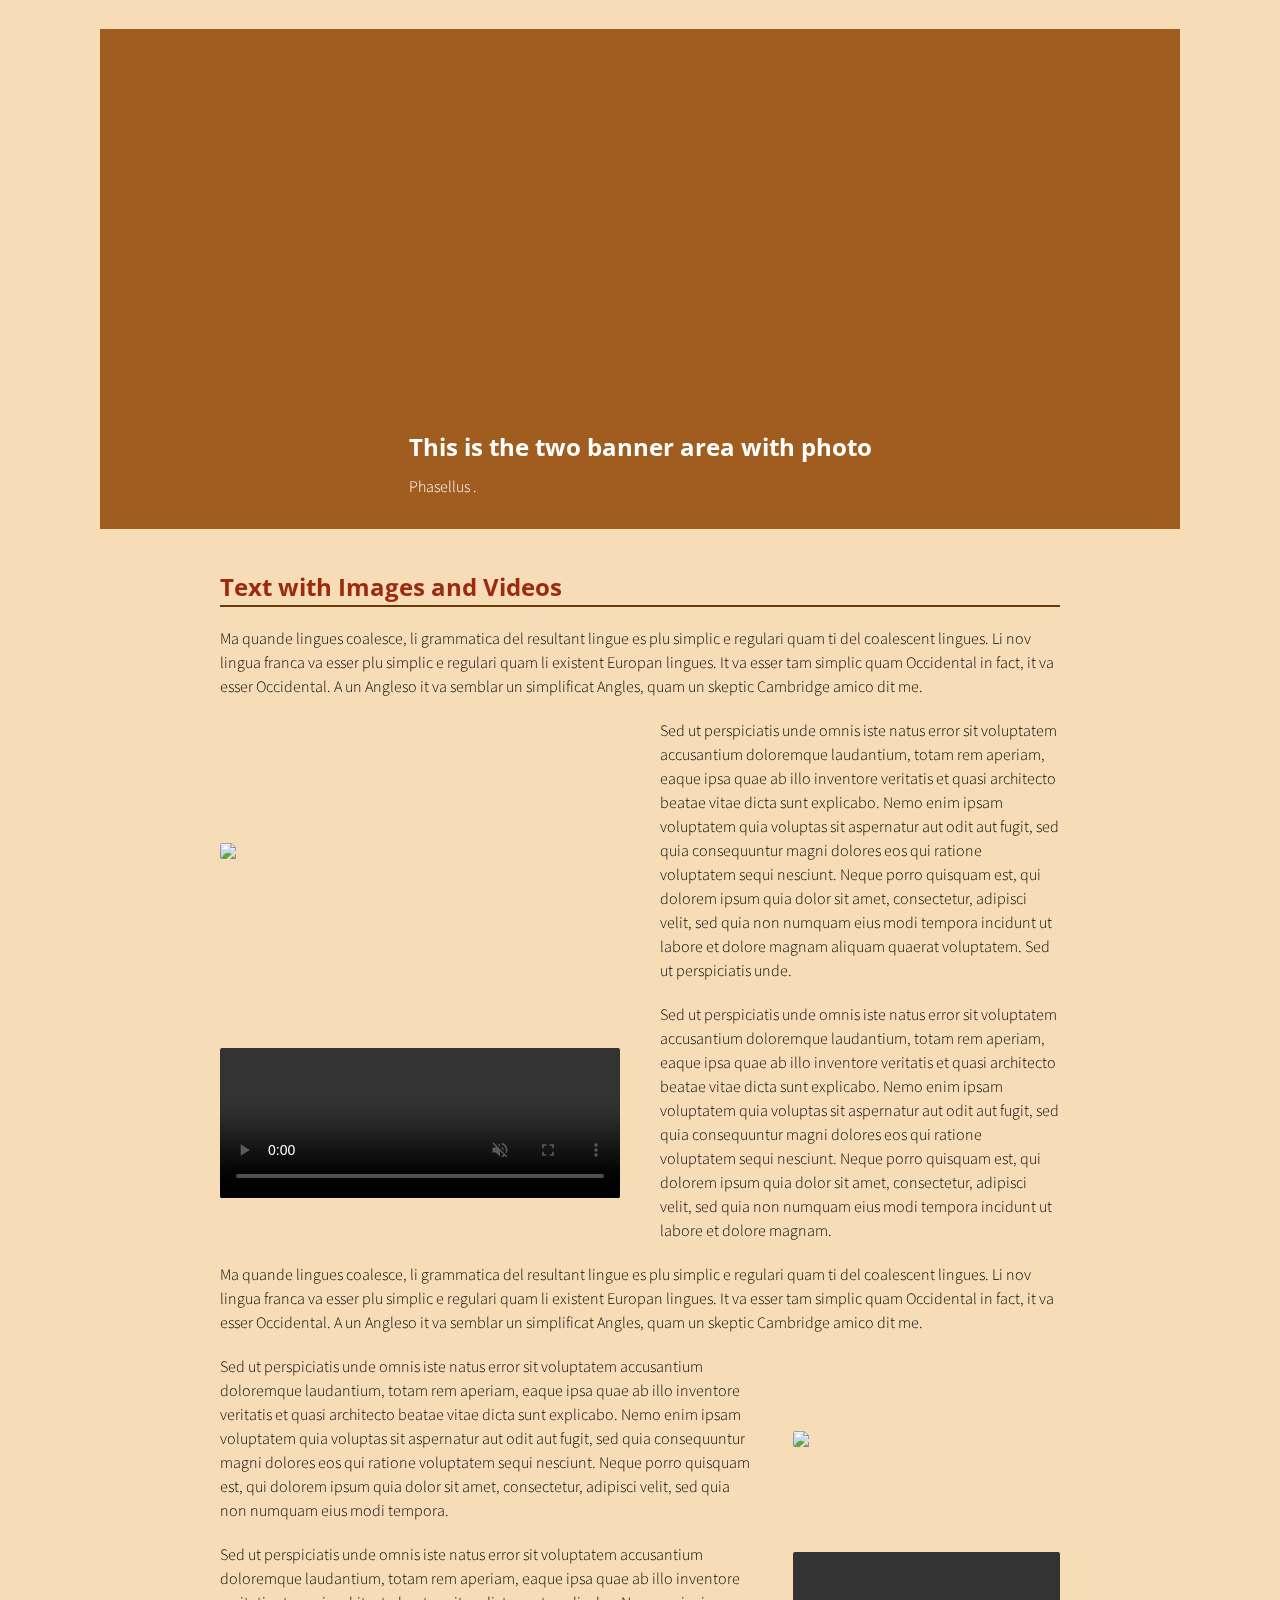
==== commit 160435b6: "added videos" ====
--- a/index.html
+++ b/index.html
@@ -66,7 +66,13 @@
           <div class="flex-item flex-column">
             <h2 id="text-only">Hairstyling</h2>
             <hr>
-            <div class="banner" style="background: url('img/dummy-background.jpeg') no-repeat center; background-size: cover; height: 500px;"></div>
+            <div class="banner">
+              <video autoplay muted loop class="background-video">
+                <source src="vid/braids.mp4" type="video/mp4">
+                Your browser does not support the video tag.
+              </video>
+            </div>
+            
     <div class="banner">
       <div class="banner-table flex-column">
         <div class="flex-row">
@@ -230,14 +236,7 @@
             <div>Pencil</div>
           </a>
         </div>
-        <div class="flex-row">
-          <div class="flex-item flex-column">
-            <h2 id="text-only">Facial and Makeup</h2>
-            <hr>
-            <p class="text">You are beauty
-            </p>
-
-            <h3>Sample Tattoos</h3>
+        <h3>Massages</h3>
             <div class="gallery add-top-margin-small add-bottom-margin-small">
           <a href="javascript:void(0)" class="flex-column"><img src="img/image1.jpeg">
             <div>Braids</div>
@@ -260,6 +259,112 @@
             <div>Pencil</div>
           </a>
         </div>
+        <div class="flex-row">
+          <div class="flex-item flex-column">
+            <h2 id="text-only">Nails</h2>
+            <hr>
+            <p class="text">Get new beauty
+            </p>
+
+            <h3>Sample Nails</h3>
+            <div class="gallery add-top-margin-small add-bottom-margin-small">
+          <a href="javascript:void(0)" class="flex-column"><img src="img/image1.jpeg">
+            <div>Braids</div>
+          </a>
+          
+          <a href="javascript:void(0)" class="flex-column"><img src="img/image3.jpeg">
+            <div>Natural Twists</div>
+          </a>
+          
+          <a href="javascript:void(0)" class="flex-column"><img src="img/image2.jpeg">
+            <div>Soft locks</div>
+          </a>
+          <a href="javascript:void(0)" class="flex-column"><img src="img/image7.jpeg">
+            <div>Bob</div>
+          </a>
+          <a href="javascript:void(0)" class="flex-column"><img src="img/image8.jpeg">
+            <div>Havana curls</div>
+          </a>
+          <a href="javascript:void(0)" class="flex-column"><img src="img/image9.jpeg">
+            <div>Pencil</div>
+          </a>
+        </div>
+        <div class="flex-row">
+          <div class="flex-item flex-column">
+            <h2 id="text-only">Piercings</h2>
+            <hr>
+            <p class="text">Add to your beauty
+            </p>
+
+            <h3>Sample Nails</h3>
+            <div class="gallery add-top-margin-small add-bottom-margin-small">
+          <a href="javascript:void(0)" class="flex-column"><img src="img/image1.jpeg">
+            <div>Braids</div>
+          </a>
+          
+          <a href="javascript:void(0)" class="flex-column"><img src="img/image3.jpeg">
+            <div>Natural Twists</div>
+          </a>
+          
+          <a href="javascript:void(0)" class="flex-column"><img src="img/image2.jpeg">
+            <div>Soft locks</div>
+          </a>
+          <a href="javascript:void(0)" class="flex-column"><img src="img/image7.jpeg">
+            <div>Bob</div>
+          </a>
+          <a href="javascript:void(0)" class="flex-column"><img src="img/image8.jpeg">
+            <div>Havana curls</div>
+          </a>
+          <a href="javascript:void(0)" class="flex-column"><img src="img/image9.jpeg">
+            <div>Pencil</div>
+          </a>
+        </div>
+
+      </div>
+      <div class="flex-row">
+        <div class="flex-item flex-column">
+          <h2 id="text-only">Sample videos</h2>
+          <hr>
+          <p class="text">Add to your beauty
+          </p>
+          <div class="image-container">
+            
+            <video preload controls autoplay loop muted playsinline class="image">
+              <source src="vid/haircut.mp4" type="video/mp4">
+              Your browser does not support the video tag.
+            </video>
+            <video preload controls autoplay loop muted playsinline class="image">
+              <source src="vid/piercings.mp4" type="video/mp4">
+              Your browser does not support the video tag.
+            </video>
+
+            <video preload controls autoplay loop muted playsinline class="image">
+              <source src="vid/spa.mp4" type="video/mp4">
+              Your browser does not support the video tag.
+            </video>
+
+            <video preload controls autoplay loop muted playsinline class="image">
+              <source src="vid/tattoo.mp4" type="video/mp4">
+              Your browser does not support the video tag.
+            </video>
+
+            <video preload controls autoplay loop muted playsinline class="image">
+              <source src="vid/braids.mp4" type="video/mp4" >
+              Your browser does not support the video tag.
+            </video>
+
+            <video preload controls autoplay loop muted playsinline class="image">
+              <source src="vid/nails.mp4" type="video/mp4">
+              Your browser does not support the video tag.
+            </video>
+
+            <video preload controls autoplay loop muted playsinline class="image">
+              <source src="vid/makeup.mp4" type="video/mp4">
+              Your browser does not support the video tag.
+            </video>
+        
+        
+        
         
            
         <div class="flex-row">
--- a/css/frame.css
+++ b/css/frame.css
@@ -0,0 +1,1627 @@
+/*************************************************************************
+ * GitHub: https://github.com/yenchiah/project-website-template
+ * Version: v3.43
+ * This CSS file is for the website frame
+ * If you want to keep this template updated, avoid modifying this file
+ * Instead, add your own CSS in the custom.css file
+ *************************************************************************/
+
+html,
+body {
+  margin: 0;
+  padding: 0;
+  background-color: rgb(247, 221, 183);
+  font-family: 'Open Sans', Helvetica, Arial, sans-serif;
+  left: 0;
+  right: 0;
+  width: auto;
+}
+
+/* This is a hack for FireFox that the <b> tag does not work */
+strong,
+b {
+  font-weight: bold;
+}
+
+a {
+  outline: none;
+  cursor: pointer;
+}
+
+img {
+  -webkit-touch-callout: none;
+  -webkit-user-select: none;
+  -khtml-user-select: none;
+  -moz-user-select: none;
+  -ms-user-select: none;
+  user-select: none;
+}
+
+video {
+  -webkit-touch-callout: none;
+  -webkit-user-select: none;
+  -khtml-user-select: none;
+  -moz-user-select: none;
+  -ms-user-select: none;
+  user-select: none;
+}
+
+h1 {
+  font-size: 30px;
+  color: #a85201;
+  margin: 30px 0 0 0;
+  padding: 0;
+  font-weight: bold;
+  font-family: 'Open Sans', Helvetica, Arial, sans-serif;
+}
+
+h2 {
+  font-size: 24px;
+  color: #9e2a0d;
+  margin: 30px 0 0 0;
+  padding: 0;
+  font-weight: bold;
+  font-family: 'Open Sans', Helvetica, Arial, sans-serif;
+}
+
+h3 {
+  font-size: 18px;
+  color: #b86200;
+  margin: 10px 0 0 0;
+  padding: 0;
+  font-weight: bold;
+  font-family: 'Open Sans', Helvetica, Arial, sans-serif;
+}
+
+ul,
+ol {
+  margin: 10px 0 10px 0;
+}
+
+li ol,
+li ul {
+  margin: 0;
+}
+
+hr {
+  border: 0;
+  height: 2px;
+  background: rgb(107, 58, 3);
+  margin: 0 0 10px 0;
+}
+
+.menu-container {
+  z-index: 2;
+  position: relative;
+  width: 100%;
+  background-color: #a05d1f;
+  min-width: 300px;
+  -webkit-touch-callout: none;
+  -webkit-user-select: none;
+  -khtml-user-select: none;
+  -moz-user-select: none;
+  -ms-user-select: none;
+  user-select: none;
+  box-shadow: 0 0px 4px rgb(0 0 0 / 32%), 0 0px 10px rgb(0 0 0 / 23%);
+}
+
+.menu {
+  position: relative;
+  margin: 0 auto;
+  max-width: 900px;
+}
+.flex-row-center {
+  display: flex;
+  align-items: center;
+}
+
+.logo img {
+  height: 50px; /* Adjust the height as needed */
+  margin-right: 10px; /* Space between the image and text */
+}
+
+.logo span {
+  font-size: 24px; /* Adjust the font size as needed */
+  font-weight: bold; /* Adjust the font weight as needed */
+}
+
+
+.menu .menu-table {
+  padding: 0px 10px;
+  width: 100%;
+  margin: 0;
+}
+
+.menu .menu-highlight {
+  color: rgb(255, 255, 255) !important;
+  opacity: 1 !important;
+  font-weight: 700 !important;
+}
+
+.menu .logo {
+  margin-left: 20px;
+}
+
+.menu .logo a {
+  color: rgba(255, 255, 255, 0.8);
+  font-family: 'Open Sans Condensed', Helvetica, Arial, sans-serif;
+  font-size: 30px;
+  text-decoration: none;
+  font-weight: 700;
+  flex: 1 auto;
+  padding: 10px 0;
+}
+
+.menu .logo a:hover {
+  cursor: pointer;
+}
+
+.menu .logo img {
+  margin: 0;
+  padding: 0;
+}
+
+.menu .menu-button {
+  width: 40px;
+  height: 40px;
+  display: none;
+  cursor: pointer;
+  margin-right: 20px;
+}
+
+.menu .menu-button img {
+  width: 30px;
+  height: 30px;
+}
+
+.menu .menu-items {
+  align-self: stretch;
+}
+
+.menu .menu-items>a,
+.menu .menu-items>div {
+  color: rgba(255, 255, 255, 0.8);
+  text-decoration: none;
+  font-weight: 400;
+  font-size: 18px;
+  flex: 1 auto;
+  transition: opacity 0.1s ease-in-out;
+  -moz-transition: opacity 0.1s ease-in-out;
+  -webkit-transition: opacity 0.1s ease-in-out;
+  font-family: 'Open Sans', Helvetica, Arial, sans-serif;
+  white-space: nowrap;
+  display: flex;
+  align-items: center;
+  height: 100%;
+}
+
+.menu .menu-items>a:not(:last-child),
+.menu .menu-items>div:not(:last-child) {
+  margin-right: 25px;
+}
+
+.menu .menu-items>a:hover,
+.menu .menu-items>div:hover {
+  color: rgb(255, 255, 255);
+  opacity: 1;
+  cursor: pointer;
+}
+
+.menu .menu-items .dropdown {
+  overflow: hidden;
+  cursor: pointer;
+}
+
+.menu .menu-items .dropdown .dropbtn {
+  font-family: inherit;
+  text-decoration: inherit;
+  color: inherit;
+  font-weight: inherit;
+  font-size: inherit;
+  transition: inherit;
+  -moz-transition: inherit;
+  -webkit-transition: inherit;
+  white-space: inherit;
+  display: flex;
+  align-items: center;
+  height: 100%;
+}
+
+.menu .menu-items .dropdown i {
+  color: #ffffff;
+  margin-left: 5px;
+}
+
+.menu .menu-items .dropdown .dropdown-content {
+  display: none;
+  position: absolute;
+  background-color: #0ace4b;
+  min-width: 100px;
+  box-shadow: 0px 8px 16px 0px rgba(0, 0, 0, 0.2);
+  z-index: 1;
+  top: 100%;
+  border-top: 3px solid #848484;
+  border-bottom-left-radius: 2px;
+  border-bottom-right-radius: 2px;
+}
+
+.menu .menu-items .dropdown .dropdown-content a {
+  color: black;
+  padding: 10px 20px;
+  text-decoration: none;
+  display: block;
+  text-align: left;
+  font-size: 16px;
+}
+
+.menu .menu-items .dropdown .dropdown-content a:hover {
+  background-color: #d41b68;
+  color: black;
+}
+
+.menu .menu-items .dropdown .dropdown-content a:last-child:hover {
+  border-bottom-left-radius: 2px;
+  border-bottom-right-radius: 2px;
+}
+
+.menu .menu-items .dropdown:hover .dropdown-content {
+  display: block;
+}
+
+.content-container {
+  z-index: 1;
+  position: relative;
+  width: 100%;
+  min-width: 300px;
+}
+
+.content {
+  position: relative;
+  margin: 0 auto;
+  font-size: 16px;
+  font-family: 'Source Sans Pro', Helvetica, Arial, sans-serif;
+  font-weight: 300;
+  line-height: 1.5;
+  max-width: 900px;
+  overflow-x: auto;
+}
+
+.content p a,
+.content ul a,
+.content ol a {
+  text-decoration: none;
+  color: #005cbf;
+}
+
+.content p a:hover,
+.content ul a:hover,
+.content ol a:hover {
+  text-decoration: underline;
+}
+
+.content-table {
+  padding: 40px 10px;
+  width: 100%;
+  margin: 0;
+}
+
+.banner {
+  position: relative;
+  font-size: 16px;
+  font-family: 'Source Sans Pro', Helvetica, Arial, sans-serif;
+  font-weight: 300;
+  line-height: 1.5;
+  overflow-x: auto;
+  background-color: #a05d1f;
+  display: flex;
+}
+
+.banner .banner-table {
+  padding: 0;
+  width: 100%;
+  margin: 0 auto;
+  align-self: flex-end;
+}
+
+.banner .banner-table a {
+  color: #a3cfff;
+  text-decoration: none;
+}
+
+.banner .banner-table a:hover {
+  text-decoration: underline;
+}
+
+.banner h1,
+.banner h2,
+.banner h3,
+.banner p,
+.banner span {
+  color: white;
+}
+
+.banner .flex-item {
+  max-width: 900px;
+  margin: 20px auto;
+  padding: 0 30px;
+}
+
+.flex-column {
+  display: flex;
+  flex-direction: column;
+  flex-wrap: wrap;
+  justify-content: flex-start;
+  align-items: stretch;
+  align-content: stretch;
+  box-sizing: border-box;
+}
+
+.flex-row-space-between {
+  display: flex;
+  flex-direction: row;
+  flex-wrap: wrap;
+  justify-content: space-between;
+  align-items: center;
+  align-content: stretch;
+  box-sizing: border-box;
+}
+
+.flex-row {
+  display: flex;
+  flex-direction: row;
+  flex-wrap: wrap;
+  justify-content: flex-start;
+  align-items: center;
+  align-content: stretch;
+  box-sizing: border-box;
+}
+
+.flex-row-center {
+  display: flex;
+  flex-direction: row;
+  flex-wrap: wrap;
+  justify-content: center;
+  align-items: center;
+  align-content: stretch;
+  box-sizing: border-box;
+}
+
+.flex-item-stretch {
+  flex: 1 auto;
+}
+
+.flex-item-stretch-2 {
+  flex: 1 auto;
+}
+
+.flex-item-stretch-3 {
+  flex: 1 auto;
+}
+
+.flex-item-stretch-4 {
+  flex: 1 auto;
+}
+
+.flex-item-stretch-5 {
+  flex: 1 auto;
+}
+
+.flex-item {
+  margin: 0 20px;
+}
+
+.left-align {
+  float: left;
+}
+
+.right-align {
+  float: right;
+}
+
+.full-width {
+  width: 100%;
+}
+
+.badge-text {
+  font-size: 30px;
+  font-weight: 700;
+}
+
+.text {
+  margin: 10px 0 10px 0;
+  padding: 0;
+}
+
+.text-large-margin {
+  margin: 15px 0 15px 0;
+  padding: 0;
+}
+
+.text-small-margin {
+  margin: 5px 0 5px 0;
+  padding: 0;
+}
+
+.text-no-margin {
+  margin: 0;
+  padding: 0;
+}
+
+.scrollable-image-container {
+  overflow: auto;
+  border: 1px solid #666666;
+  display: grid;
+  width: fit-content;
+  margin: 15px 0;
+}
+
+.scrollable-image-container.center {
+  margin-left: auto;
+  margin-right: auto;
+}
+
+.scrollable-image {
+  border-radius: 2px;
+  margin: 0;
+  overflow: auto;
+  -webkit-touch-callout: none;
+  -webkit-user-select: none;
+  -khtml-user-select: none;
+  -moz-user-select: none;
+  -ms-user-select: none;
+  user-select: none;
+  display: flex;
+}
+
+.scrollable-image.center {
+  margin-left: auto;
+  margin-right: auto;
+}
+
+.image-container {
+  display: flex;
+  flex-wrap: wrap; /* Allows images to wrap to the next line if they exceed the container width */
+  gap: 15px; /* Adds space between images */
+  justify-content: space-between; /* Ensures images are evenly spaced */
+}
+
+.image {
+  border-radius: 2px;
+  width: 100%;
+  -webkit-touch-callout: none;
+  -webkit-user-select: none;
+  -khtml-user-select: none;
+  -moz-user-select: none;
+  -ms-user-select: none;
+  user-select: none;
+}
+
+.image-container .image {
+  width: calc(33.333% - 10px); /* Three images/videos per row */
+  height: 200px; /* Set a fixed height for uniformity */
+  margin: 15px 0; /* Adjust margin as needed */
+  object-fit: cover; /* Ensures media covers the given width and height */
+}
+
+
+.banner {
+  position: relative;
+  height: 500px;
+  width: 100%; /* Ensure the banner takes the full width of the container */
+  overflow: hidden;
+}
+
+.background-video {
+  position: absolute;
+  top: 50%;
+  left: 50%;
+  width: 100%;
+  height: 100%;
+  object-fit: cover;
+  transform: translate(-50%, -50%);
+  z-index: -1; /* Ensures the video stays behind any content within the .banner div */
+}
+
+
+.image.center {
+  align-self: center;
+}
+
+.image img,
+.image video {
+  width: 100%;
+  height: 100%;
+  box-sizing: border-box;
+  display: table-cell;
+  overflow: hidden;
+  border-radius: 2px;
+}
+
+.adaptive-image {
+  background-position: center;
+  background-repeat: no-repeat;
+  background-size: cover;
+}
+
+.image-wrap-text {
+  float: left;
+  margin: 5px 40px 25px 0;
+}
+
+.image-caption {
+  width: 100%;
+  text-align: center;
+  margin-top: -10px;
+  margin-bottom: 10px;
+}
+
+.max-width-400 {
+  max-width: 400px;
+}
+
+.max-width-140 {
+  max-width: 140px;
+}
+
+ol.publication {
+  display: flex;
+  flex-direction: column-reverse;
+  list-style: none;
+  margin: 7px 0 7px 0;
+  padding: 0;
+  flex-wrap: wrap;
+}
+
+ol.publication li {
+  display: flex;
+  align-items: baseline;
+  margin: 0;
+  padding: 0;
+}
+
+ol.publication li p:before {
+  line-height: 1;
+  margin-right: 5px;
+}
+
+ol.publication.C-list {
+  counter-reset: C-counter;
+}
+
+ol.publication.C-list li p {
+  counter-increment: C-counter;
+}
+
+ol.publication.C-list li p:before {
+  content: "[C" counter(C-counter)"]";
+}
+
+ol.publication.J-list {
+  counter-reset: J-counter;
+}
+
+ol.publication.J-list li p {
+  counter-increment: J-counter;
+}
+
+ol.publication.J-list li p:before {
+  content: "[J" counter(J-counter)"]";
+}
+
+ol.publication.T-list {
+  counter-reset: T-counter;
+}
+
+ol.publication.T-list li p {
+  counter-increment: T-counter;
+}
+
+ol.publication.T-list li p:before {
+  content: "[T" counter(T-counter)"]";
+}
+
+ol.publication.O-list {
+  counter-reset: O-counter;
+}
+
+ol.publication.O-list li p {
+  counter-increment: O-counter;
+}
+
+ol.publication.O-list li p:before {
+  content: "[O" counter(O-counter)"]";
+}
+
+ol.publication.P-list {
+  counter-reset: P-counter;
+}
+
+ol.publication.P-list li p {
+  counter-increment: P-counter;
+}
+
+ol.publication.P-list li p:before {
+  content: "[P" counter(P-counter)"]";
+}
+
+ol.publication.M-list {
+  counter-reset: M-counter;
+}
+
+ol.publication.M-list li p {
+  counter-increment: M-counter;
+}
+
+ol.publication.M-list li p:before {
+  content: "[M" counter(M-counter)"]";
+}
+
+ol.publication.F-list {
+  counter-reset: F-counter;
+}
+
+ol.publication.F-list li p {
+  counter-increment: F-counter;
+}
+
+ol.publication.F-list li p:before {
+  content: "[F" counter(F-counter)"]";
+}
+
+ol.publication.A-list {
+  counter-reset: A-counter;
+}
+
+ol.publication.A-list li p {
+  counter-increment: A-counter;
+}
+
+ol.publication.A-list li p:before {
+  content: "[A" counter(A-counter)"]";
+}
+
+ol.nested {
+  list-style: none;
+  counter-reset: item;
+}
+
+ol.nested>li:before {
+  counter-increment: item;
+  content: counters(item, ".") ". ";
+  padding-right: 0.6em;
+}
+
+.noselect {
+  -webkit-touch-callout: none;
+  -webkit-user-select: none;
+  -khtml-user-select: none;
+  -moz-user-select: none;
+  -ms-user-select: none;
+  user-select: none;
+}
+
+.center-align-content {
+  display: flex;
+  justify-content: center;
+  align-items: center;
+}
+
+.left-align-content {
+  display: flex;
+  justify-content: flex-start;
+  align-items: center;
+}
+
+.text-large {
+  font-size: 20px;
+}
+
+.text-small {
+  font-size: 12px;
+}
+
+.text-italic {
+  font-style: italic;
+}
+
+.text-justify {
+  text-align: justify;
+}
+
+.text-center {
+  text-align: center;
+}
+
+.iframe-container {
+  position: absolute;
+  top: 61px;
+  bottom: 0;
+  left: 0;
+  height: auto;
+  width: 100%;
+  min-width: 300px;
+}
+
+.iframe {
+  border: 0;
+  width: 100%;
+  height: 100%;
+}
+
+.iframe-in-body {
+  width: 100%;
+  height: 400px;
+  border: 1px solid #666666;
+  margin: 15px 0;
+}
+
+.iframe-in-tab {
+  width: 100%;
+  height: 400px;
+  border: 0;
+  margin: 0;
+  padding: 0;
+}
+
+.force-no-scroll {
+  overflow-y: hidden;
+}
+
+.force-scroll {
+  overflow-y: scroll;
+}
+
+.highlight-text {
+  font-weight: bold;
+}
+
+.custom-text-info,
+.custom-text-info p,
+.custom-text-info a {
+  color: #17a2b8;
+}
+
+.custom-text-info a:hover {
+  color: #007082;
+}
+
+.custom-text-primary,
+.custom-text-primary p,
+.custom-text-primary a {
+  color: #007bff;
+}
+
+.custom-text-primary a:hover {
+  color: #005cbf;
+}
+
+.custom-text-danger,
+.custom-text-danger p,
+.custom-text-danger a {
+  color: #dc3545;
+}
+
+.custom-text-danger a:hover {
+  color: #a71120;
+}
+
+.gallery {
+  display: flex;
+  flex-direction: row;
+  flex-wrap: wrap;
+  justify-content: flex-start;
+  align-items: center;
+  align-content: stretch;
+  box-sizing: border-box;
+  width: 100%;
+  padding: 0 5px;
+}
+
+.gallery>a.flex-column,
+.gallery>div.flex-column {
+  color: black;
+  text-decoration: none;
+  padding: 15px;
+  cursor: default;
+}
+
+.gallery>a.flex-column>img,
+.gallery>a.flex-column>video,
+.gallery>div.flex-column>img,
+.gallery>div.flex-column>video {
+  border-radius: 2px;
+  width: 100%;
+  background-image: url(../img/loading.gif);
+  background-repeat: no-repeat;
+  background-size: 30px 30px;
+  background-position: center;
+  min-height: 50px;
+}
+
+.gallery>a.flex-column>div,
+.gallery>div.flex-column>div,
+.gallery>a.flex-column>h3,
+.gallery>div.flex-column>h3 {
+  width: 100%;
+  text-align: center;
+}
+
+.masonry {
+  column-count: 2;
+  column-fill: balance;
+  column-gap: 0;
+  box-sizing: border-box;
+  width: 100%;
+  padding: 0 5px;
+  position: relative;
+}
+
+.masonry figure {
+  break-inside: avoid;
+  page-break-inside: avoid;
+  border: 0;
+  color: black;
+  text-decoration: none;
+  padding: 10px;
+  margin: 0;
+  cursor: default;
+  -webkit-touch-callout: none;
+  -webkit-user-select: none;
+  -khtml-user-select: none;
+  -moz-user-select: none;
+  -ms-user-select: none;
+  user-select: none;
+  border: 5px solid transparent;
+  position: relative;
+  box-sizing: border-box;
+  display: flex;
+  flex-direction: column;
+  flex-wrap: wrap;
+  justify-content: flex-start;
+  align-items: stretch;
+  align-content: stretch;
+}
+
+.masonry figure.selected {
+  border: 5px solid #007bff;
+  -moz-box-shadow: inset 0 0 4px 1px #6d6d6d;
+  -webkit-box-shadow: inset 0 0 4px 1px #6d6d6d;
+  box-shadow: inset 0 0 4px 1px #6d6d6d;
+}
+
+.masonry figure>img,
+.masonry figure>video {
+  width: 100%;
+  background-image: url(../img/loading.gif);
+  background-repeat: no-repeat;
+  background-size: 30px 30px;
+  background-position: center;
+  min-height: 50px;
+  display: block;
+  box-sizing: border-box;
+  position: relative;
+}
+
+.masonry figure>figcaption {
+  position: absolute;
+  bottom: max(min(2vw, 20px), 15px);
+  left: max(min(2vw, 20px), 15px);
+  right: max(min(2vw, 20px), 15px);
+  font-family: 'Oswald', Helvetica, Arial, sans-serif;
+  width: auto;
+  display: block;
+  box-sizing: border-box;
+  margin: 0;
+  padding: 0;
+  font-size: 25px;
+  font-size: max(min(6vw, 21px), 16px);
+  line-height: 1.3;
+  font-weight: bold;
+  color: #fff;
+  text-align: center;
+  background-color: transparent;
+  text-shadow: -1px 1px 0 #000, 1px 1px 0 #000, 1px -1px 0 #000, -1px -1px 0 #000;
+}
+
+.masonry figure>figcaption.text-only {
+  position: initial;
+  background-color: rgb(80, 80, 80);
+  padding: 20px 20px;
+  text-shadow: none;
+}
+
+.masonry figure>figcaption.text-bottom {
+  position: initial;
+  font-family: 'Source Sans Pro', Helvetica, Arial, sans-serif;
+  padding: 5px 5px;
+  text-shadow: none;
+  color: #000;
+  font-weight: normal;
+  font-size: 16px;
+}
+
+.masonry figure>div {
+  width: calc(100% - 20px);
+  display: block;
+  box-sizing: border-box;
+  position: absolute;
+  line-height: 2;
+  top: 10px;
+  left: 10px;
+  font-family: 'Source Sans Pro', Helvetica, Arial, sans-serif;
+  font-size: 14px;
+  background-color: rgba(255, 255, 255, 0.5);
+  color: #000;
+  text-align: center;
+  padding: 0;
+  height: 30px;
+  margin: 0;
+}
+
+.masonry figure>div>a {
+  cursor: alias;
+  font-family: 'Source Sans Pro', Helvetica, Arial, sans-serif;
+  font-size: 14px;
+  color: #000;
+  text-decoration: underline;
+}
+
+.custom-table-container {
+  display: grid;
+  width: fit-content;
+  width: -moz-fit-content;
+  margin: 15px 0;
+}
+
+.custom-table-container.center {
+  margin-left: auto;
+  margin-right: auto;
+}
+
+.custom-table {
+  display: block;
+  overflow-x: auto;
+  border: 1px solid #666666;
+  border-collapse: collapse;
+  border-spacing: 0;
+  empty-cells: show;
+  margin: 0;
+  padding: 0;
+}
+
+.custom-table thead {
+  text-align: left;
+  border-bottom: 1px solid #666666;
+}
+
+.custom-table tfoot {
+  border-top: 1px solid #666666;
+}
+
+.custom-table tr.bg-color-gray {
+  background-color: #dadada;
+}
+
+.custom-table tr.bg-color-light-gray {
+  background-color: #efefef;
+}
+
+.custom-table td,
+.custom-table th {
+  padding: 5px 10px;
+}
+
+.custom-survey p.custom-answer-survey {
+  font-family: 'Source Sans Pro', Helvetica, Arial, sans-serif;
+  box-sizing: border-box;
+  padding: 5px 10px;
+  margin-top: 15px;
+  margin-bottom: 0;
+  margin-right: 0;
+  margin-left: 0;
+  background: rgb(255, 255, 255);
+  border: 1px solid #7d7d7d;
+  font-size: 18px;
+  outline: none;
+  border-radius: 0;
+  width: 100%;
+  white-space: pre-wrap;
+  word-wrap: break-word;
+  overflow-y: visible;
+  overflow-x: hidden;
+  min-height: 40px;
+  word-break: break-word;
+  hyphens: auto;
+}
+
+.custom-survey input.custom-textbox-survey,
+.custom-survey textarea.custom-textbox-survey {
+  font-family: 'Source Sans Pro', Helvetica, Arial, sans-serif;
+  box-sizing: border-box;
+  padding: 5px 10px;
+  background: rgb(255, 255, 255);
+  border: 1px solid #7d7d7d;
+  font-size: 18px;
+  outline: none;
+  border-radius: 0;
+  resize: none;
+  width: 100%;
+  white-space: pre-wrap;
+  word-wrap: break-word;
+  overflow-y: visible;
+  overflow-x: hidden;
+  min-height: 130px;
+}
+
+.custom-survey input[readonly].custom-textbox-survey,
+.custom-survey textarea[readonly].custom-textbox-survey {
+  cursor: default;
+  background: rgb(230, 230, 230);
+}
+
+.custom-survey .custom-radio-group-survey {
+  column-count: 1;
+  column-fill: balance;
+  column-gap: 0;
+}
+
+.custom-survey .custom-radio-group-survey.image-only {
+  column-count: 2;
+  column-fill: balance;
+  column-gap: 0;
+}
+
+.custom-survey .custom-radio-group-survey div {
+  display: flex;
+  position: relative;
+  width: 100%;
+  break-inside: avoid;
+}
+
+.custom-survey .custom-radio-group-survey label>img {
+  width: calc(100% - 5px);
+  margin-top: 5px;
+  margin-bottom: 10px;
+  border-radius: 51%;
+  box-shadow: 0 0px 4px rgba(0, 0, 0, 0.32), 0 0px 10px rgba(0, 0, 0, 0.23);
+}
+
+.custom-survey .custom-radio-group-survey input[type="radio"]+label,
+.custom-survey .custom-radio-group-survey input[type="checkbox"]+label {
+  position: relative;
+  padding: 10px 10px 10px 48px;
+  cursor: pointer;
+  font-size: 16px;
+  line-height: 1.8;
+  display: grid;
+  color: black;
+  border: 0;
+  font-family: 'Source Sans Pro', Helvetica, Arial, sans-serif;
+  -webkit-touch-callout: none;
+  -webkit-user-select: none;
+  -khtml-user-select: none;
+  -moz-user-select: none;
+  -ms-user-select: none;
+  user-select: none;
+  width: 100%;
+}
+
+.custom-survey .custom-radio-group-survey.image-only input[type="radio"]+label,
+.custom-survey .custom-radio-group-survey.image-only input[type="checkbox"]+label {
+  padding: 10px;
+}
+
+.custom-survey .custom-radio-group-survey input[type="radio"]+label>figure,
+.custom-survey .custom-radio-group-survey input[type="checkbox"]+label>figure {
+  break-inside: avoid;
+  page-break-inside: avoid;
+  border: 0;
+  color: black;
+  text-decoration: none;
+  padding: 0;
+  margin: 0 auto;
+  cursor: pointer;
+  -webkit-touch-callout: none;
+  -webkit-user-select: none;
+  -khtml-user-select: none;
+  -moz-user-select: none;
+  -ms-user-select: none;
+  user-select: none;
+  position: relative;
+  box-sizing: border-box;
+  display: flex;
+  flex-direction: column;
+  flex-wrap: wrap;
+  justify-content: flex-start;
+  align-items: stretch;
+  align-content: stretch;
+  width: 100%;
+}
+
+.custom-survey .custom-radio-group-survey input[type="radio"]+label>figure>img,
+.custom-survey .custom-radio-group-survey input[type="radio"]+label>figure>video,
+.custom-survey .custom-radio-group-survey input[type="checkbox"]+label>figure>img,
+.custom-survey .custom-radio-group-survey input[type="checkbox"]+label>figure>video {
+  width: 100%;
+  background-image: url(../img/loading.gif);
+  background-repeat: no-repeat;
+  background-size: 30px 30px;
+  background-position: center;
+  min-height: 50px;
+  display: block;
+  box-sizing: border-box;
+  position: relative;
+}
+
+.custom-survey .custom-radio-group-survey input[type="radio"]+label>figure>figcaption,
+.custom-survey .custom-radio-group-survey input[type="checkbox"]+label>figure>figcaption {
+  position: absolute;
+  bottom: max(min(2vw, 10px), 5px);
+  left: max(min(2vw, 10px), 5px);
+  right: max(min(2vw, 10px), 5px);
+  font-family: 'Oswald', Helvetica, Arial, sans-serif;
+  width: auto;
+  display: block;
+  box-sizing: border-box;
+  margin: 0;
+  padding: 0;
+  font-size: 25px;
+  font-size: max(min(4.5vw, 20px), 16px);
+  line-height: 1.3;
+  font-weight: bold;
+  color: #fff;
+  text-align: center;
+  background-color: transparent;
+  text-shadow: -1px 1px 0 #000, 1px 1px 0 #000, 1px -1px 0 #000, -1px -1px 0 #000;
+}
+
+.custom-survey .custom-radio-group-survey input[type="radio"]+label>figure>figcaption.text-only,
+.custom-survey .custom-radio-group-survey input[type="checkbox"]+label>figure>figcaption.text-only {
+  position: initial;
+  background-color: rgb(80, 80, 80);
+  padding: 25px 25px;
+  text-shadow: none;
+}
+
+.custom-survey .custom-radio-group-survey input[type="radio"]+label>figure>div,
+.custom-survey .custom-radio-group-survey input[type="checkbox"]+label>figure>div {
+  width: 100%;
+  display: block;
+  box-sizing: border-box;
+  position: absolute;
+  line-height: 2;
+  font-family: 'Source Sans Pro', Helvetica, Arial, sans-serif;
+  font-size: 14px;
+  background-color: rgba(255, 255, 255, 0.5);
+  color: #000;
+  text-align: center;
+  padding: 0;
+  height: 30px;
+  margin: 0;
+}
+
+.custom-survey .custom-radio-group-survey input[type="radio"]+label>figure>div>a,
+.custom-survey .custom-radio-group-survey input[type="checkbox"]+label>figure>div>a {
+  cursor: alias;
+  font-family: 'Source Sans Pro', Helvetica, Arial, sans-serif;
+  font-size: 14px;
+  color: #000;
+  text-decoration: underline;
+}
+
+.custom-survey .custom-radio-group-survey input[type="radio"]:not(:disabled):hover,
+.custom-survey .custom-radio-group-survey input[type="checkbox"]:not(:disabled):hover {
+  color: #333333;
+  background-color: #eeeeee;
+}
+
+.custom-survey .custom-radio-group-survey input[type="radio"]:disabled,
+.custom-survey .custom-radio-group-survey input[type="checkbox"]:disabled {
+  opacity: 0.4;
+}
+
+.custom-survey .custom-radio-group-survey input[type="radio"],
+.custom-survey .custom-radio-group-survey input[type="checkbox"] {
+  padding: 0;
+  text-align: center;
+  outline: none;
+  cursor: pointer;
+  box-shadow: none;
+  transition: background-color 0.1s, box-shadow 0.1s;
+  text-decoration: none;
+  box-sizing: border-box;
+  background-color: white;
+  border: 0;
+  border-spacing: 0;
+  display: inline-block;
+  -webkit-touch-callout: none;
+  -webkit-user-select: none;
+  -khtml-user-select: none;
+  -moz-user-select: none;
+  -ms-user-select: none;
+  user-select: none;
+  position: absolute;
+  left: -9999px;
+}
+
+.custom-survey .custom-radio-group-survey input[type="radio"]:checked+label,
+.custom-survey .custom-radio-group-survey input[type="checkbox"]:checked+label {
+  color: white;
+  background-color: #007bff;
+}
+
+.custom-survey .custom-radio-group-survey input[type="radio"]+label:before,
+.custom-survey .custom-radio-group-survey input[type="checkbox"]+label:before {
+  content: '';
+  position: absolute;
+  left: 14px;
+  top: 14px;
+  width: 20px;
+  height: 20px;
+  border: 1px solid #aaa;
+  background: #fff;
+  z-index: 1;
+}
+
+.custom-survey .custom-radio-group-survey input[type="radio"]+label:before {
+  border-radius: 100%;
+}
+
+.custom-survey .custom-radio-group-survey input[type="checkbox"]+label:before {
+  border-radius: 2px;
+}
+
+.custom-survey .custom-radio-group-survey input[type="radio"]+label:after,
+.custom-survey .custom-radio-group-survey input[type="checkbox"]+label:after {
+  content: '';
+  width: 14px;
+  height: 14px;
+  background: #005cbf;
+  position: absolute;
+  top: 18px;
+  left: 18px;
+  -webkit-transition: all 0.1s ease;
+  transition: all 0.1s ease;
+  z-index: 1;
+}
+
+.custom-survey .custom-radio-group-survey input[type="radio"]+label:after {
+  border-radius: 100%;
+}
+
+.custom-survey .custom-radio-group-survey input[type="checkbox"]+label:after {
+  border-radius: 2px;
+}
+
+.custom-survey .custom-radio-group-survey input[type="radio"]:not(:checked)+label:after,
+.custom-survey .custom-radio-group-survey input[type="checkbox"]:not(:checked)+label:after {
+  opacity: 0;
+  -webkit-transform: scale(0);
+  transform: scale(0);
+}
+
+.custom-survey .custom-radio-group-survey input[type="radio"]:checked+label:after,
+.custom-survey .custom-radio-group-survey input[type="checkbox"]:checked+label:after {
+  opacity: 1;
+  -webkit-transform: scale(1);
+  transform: scale(1);
+}
+
+.custom-survey {
+  padding: 25px;
+  background-color: #e7e7e7;
+  border: 1px solid #2f2f2f;
+  border-radius: 0;
+  display: flex;
+  flex-direction: column;
+  flex-wrap: nowrap;
+}
+
+.custom-survey .text {
+  margin-top: 0;
+  margin-bottom: 0;
+  color: black;
+}
+
+.custom-survey h3 {
+  margin-top: 0;
+}
+
+.custom-survey .custom-textbox-survey {
+  color: black;
+}
+
+.custom-survey textarea.custom-textbox-survey::-webkit-input-placeholder {
+  /* Edge */
+  color: #a8a8a8;
+}
+
+.custom-survey textarea.custom-textbox-survey:-ms-input-placeholder {
+  /* Internet Explorer */
+  color: #a8a8a8;
+}
+
+.custom-survey textarea.custom-textbox-survey::placeholder {
+  color: #a8a8a8;
+}
+
+.custom-survey.answer-mode {
+  background-color: #afafaf;
+  border: 1px solid #5d5d5d;
+}
+
+.custom-survey.answer-mode .custom-radio-group-survey input[type="radio"]+label,
+.custom-survey.answer-mode .custom-radio-group-survey input[type="checkbox"]+label {
+  border: 3px solid #afafaf;
+}
+
+.custom-survey.answer-mode .custom-radio-group-survey input[type="radio"]:not(.highlight)+label,
+.custom-survey.answer-mode .custom-radio-group-survey input[type="checkbox"]:not(.highlight):checked+label {
+  color: black;
+  background-color: #afafaf;
+}
+
+.custom-survey.answer-mode .custom-radio-group-survey input[type="radio"].highlight+label,
+.custom-survey.answer-mode .custom-radio-group-survey input[type="checkbox"].highlight+label {
+  box-shadow: 0px 0px 0px 5px white inset;
+  background-color: #007bff;
+  color: white;
+}
+
+.custom-survey.answer-mode .custom-textbox-survey {
+  color: #636363;
+}
+
+.custom-survey.answer-mode .custom-textbox-survey:disabled {
+  background: #dddddd;
+}
+
+.no-top-margin {
+  margin-top: 0;
+}
+
+.no-bottom-margin {
+  margin-bottom: 0;
+}
+
+.break-long-url {
+  /* These are technically the same, but use both */
+  overflow-wrap: break-word;
+  word-wrap: break-word;
+
+  -ms-word-break: break-all;
+  /* This is the dangerous one in WebKit, as it breaks things wherever */
+  word-break: break-all;
+  /* Instead use this non-standard one: */
+  word-break: break-word;
+
+  /* Adds a hyphen where the word breaks, if supported (No Blink) */
+  -ms-hyphens: auto;
+  -moz-hyphens: auto;
+  -webkit-hyphens: auto;
+  hyphens: auto;
+}
+
+.graph-title {
+  font-size: 20px;
+  margin-bottom: 0;
+  margin-top: 15px;
+}
+
+.add-top-margin {
+  margin-top: 15px;
+}
+
+.add-top-margin-small {
+  margin-top: 5px;
+}
+
+.add-top-margin-large {
+  margin-top: 30px;
+}
+
+.add-bottom-margin {
+  margin-bottom: 15px;
+}
+
+.add-bottom-margin-small {
+  margin-bottom: 5px;
+}
+
+.add-bottom-margin-large {
+  margin-bottom: 30px;
+}
+
+@media screen and (min-width: 900px) {
+  .flex-item-stretch {
+    flex: 1;
+  }
+
+  .flex-item-stretch-2 {
+    flex: 2;
+  }
+
+  .flex-item-stretch-3 {
+    flex: 3;
+  }
+
+  .flex-item-stretch-4 {
+    flex: 4;
+  }
+
+  .flex-item-stretch-5 {
+    flex: 5;
+  }
+}
+
+@media screen and (max-width: 750px) {
+  .logo {
+    -webkit-tap-highlight-color: transparent;
+  }
+
+  .menu .menu-button {
+    display: flex;
+    flex-direction: row;
+    flex-wrap: wrap;
+    justify-content: flex-end;
+    align-items: center;
+    align-content: stretch;
+    box-sizing: border-box;
+    -webkit-tap-highlight-color: transparent;
+  }
+
+  .menu .menu-button:focus {
+    pointer-events: none;
+  }
+
+  .menu .menu-button:focus+.menu-items {
+    display: block;
+  }
+
+  .menu .menu-button:focus+.menu-items>a,
+  .menu .menu-button:focus+.menu-items>div {
+    display: block;
+  }
+
+  .menu .menu-items {
+    display: none;
+    width: 100%;
+    margin-bottom: 10px;
+    align-self: baseline;
+  }
+
+  .menu .menu-items:hover {
+    display: block;
+  }
+
+  .menu .menu-items>a:not(:last-child),
+  .menu .menu-items>div:not(:last-child) {
+    margin-right: 0;
+  }
+
+  .menu .menu-items>a,
+  .menu .menu-items>div {
+    display: block;
+    width: 100%;
+    padding: 10px 0;
+    border-top: 1px solid rgba(255, 255, 255, 0.5);
+  }
+
+  .menu .menu-items .dropdown {
+    padding-bottom: 0;
+  }
+
+  .menu .menu-items .dropdown .dropdown-content {
+    margin-top: 10px;
+    position: relative;
+    display: block;
+    background-color: inherit;
+    color: inherit;
+    box-shadow: none;
+    border-top: 0;
+  }
+
+  .menu .menu-items .dropdown .dropdown-content a {
+    border-top: 1px solid rgba(255, 255, 255, 0.5);
+    color: rgba(255, 255, 255, 0.8);
+    padding: 12px 20px;
+    text-decoration: none;
+    display: block;
+    text-align: left;
+  }
+
+  .menu .menu-items .dropdown .dropdown-content a::before {
+    content: "";
+    display: inline-block;
+    width: 0.5em;
+    height: 0.5em;
+    margin-right: 0.5em;
+    margin-top: 0.25em;
+    border-left: 1px solid;
+    border-bottom: 1px solid;
+    vertical-align: top;
+    opacity: 0.5;
+  }
+
+  .menu .menu-items .dropdown .dropdown-content a:hover {
+    background-color: inherit;
+    color: inherit;
+  }
+
+  .menu .menu-items .dropdown .dropbtn {
+    margin-top: 0;
+    display: block;
+    width: 100%;
+    text-align: left;
+  }
+
+  .image-wrap-text {
+    max-width: 100%;
+    margin-bottom: 20px;
+    margin-right: 0;
+  }
+}
+
+@media screen and (min-width: 900px) {
+  .masonry {
+    column-count: 3;
+  }
+
+  .custom-survey .custom-radio-group-survey.image-only {
+    column-count: 2;
+  }
+
+  .gallery>a.flex-column,
+  .gallery>div.flex-column {
+    flex: 1 0 25%;
+    max-width: 25%;
+  }
+}
+
+@media screen and (min-width: 700px) and (max-width: 900px) {
+  .masonry {
+    column-count: 3;
+  }
+
+  .custom-survey .custom-radio-group-survey.image-only {
+    column-count: 2;
+  }
+
+  .gallery>a.flex-column,
+  .gallery>div.flex-column {
+    flex: 1 0 33.3%;
+    max-width: 33.3%;
+  }
+}
+
+@media screen and (min-width: 500px) and (max-width: 700px) {
+  .masonry {
+    column-count: 2;
+  }
+
+  .custom-survey .custom-radio-group-survey.image-only {
+    column-count: 1;
+  }
+
+  .gallery>a.flex-column,
+  .gallery>div.flex-column {
+    flex: 1 0 50%;
+    max-width: 50%;
+  }
+}
+
+@media screen and (max-width: 500px) {
+  .masonry {
+    column-count: 1;
+  }
+
+  .custom-survey .custom-radio-group-survey.image-only {
+    column-count: 1;
+  }
+
+  .gallery>a.flex-column,
+  .gallery>div.flex-column {
+    flex: 1 0 100%;
+    max-width: 100%;
+  }
+}
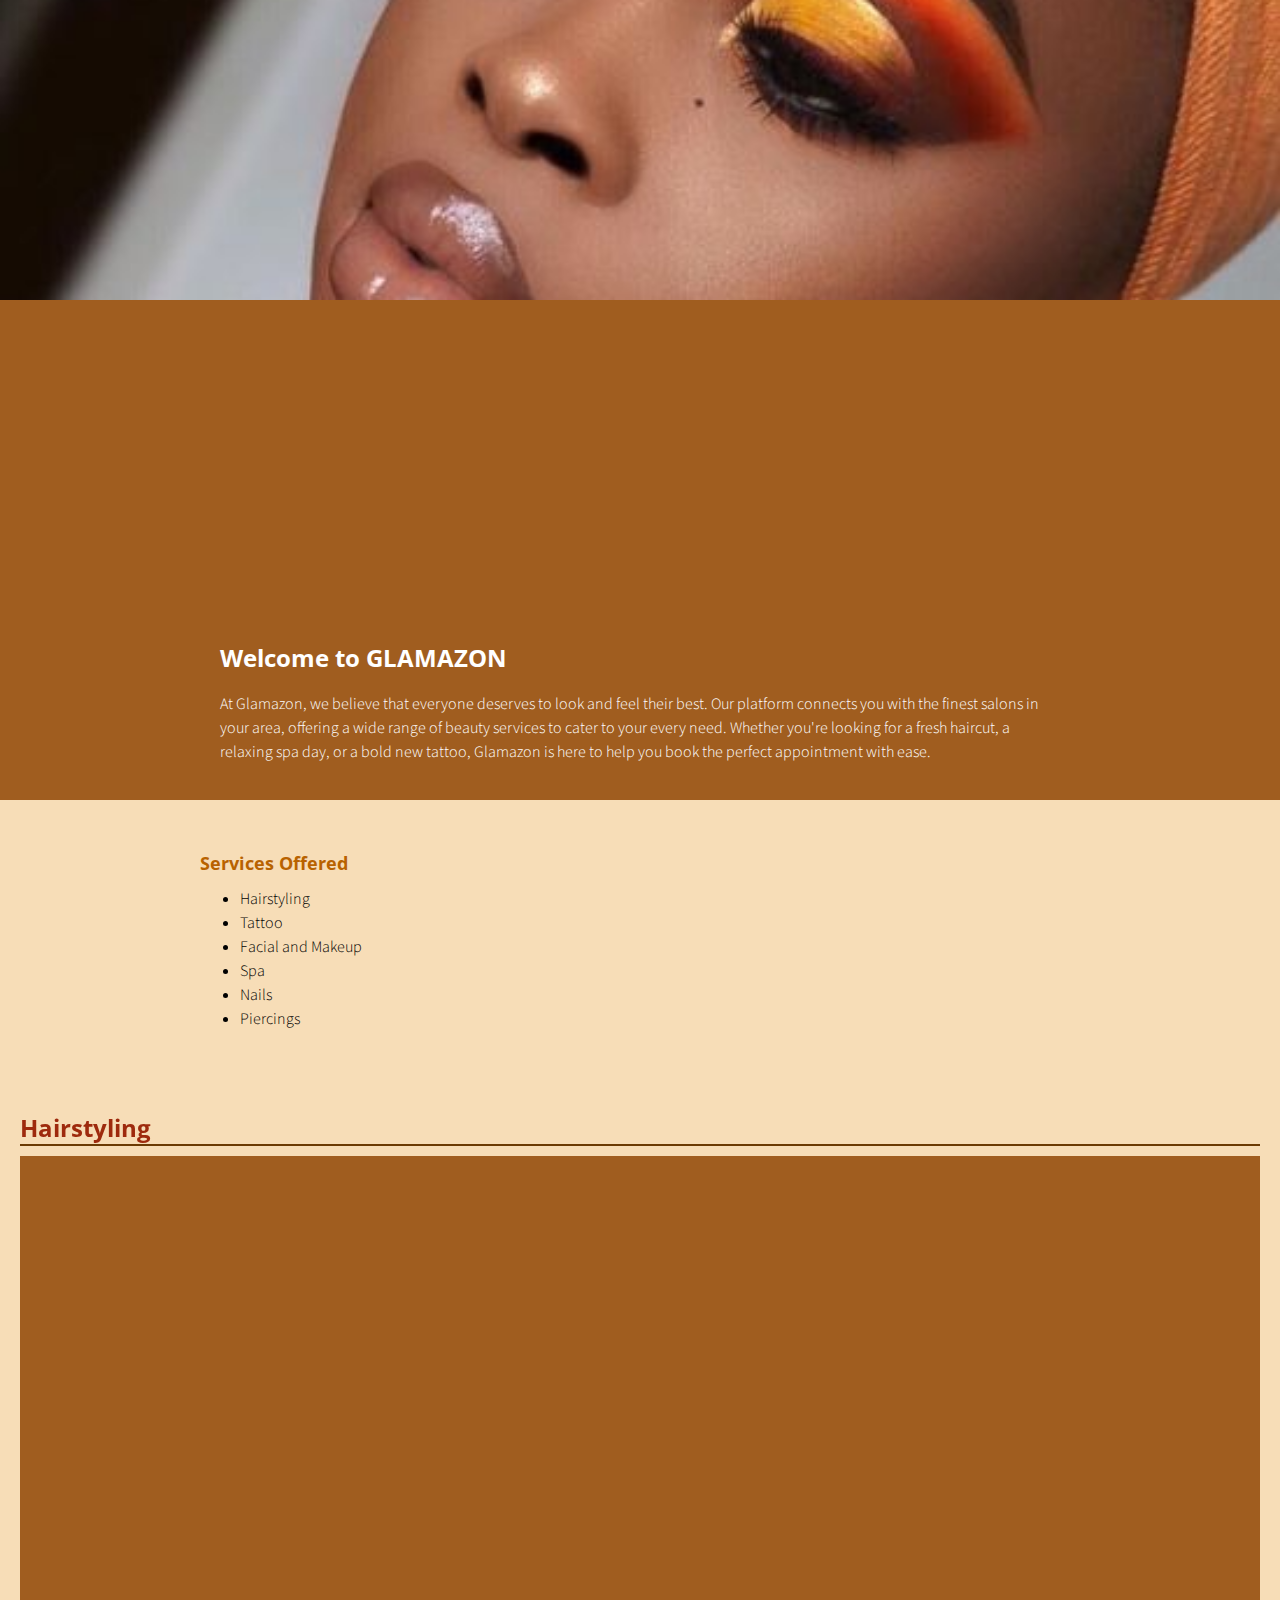
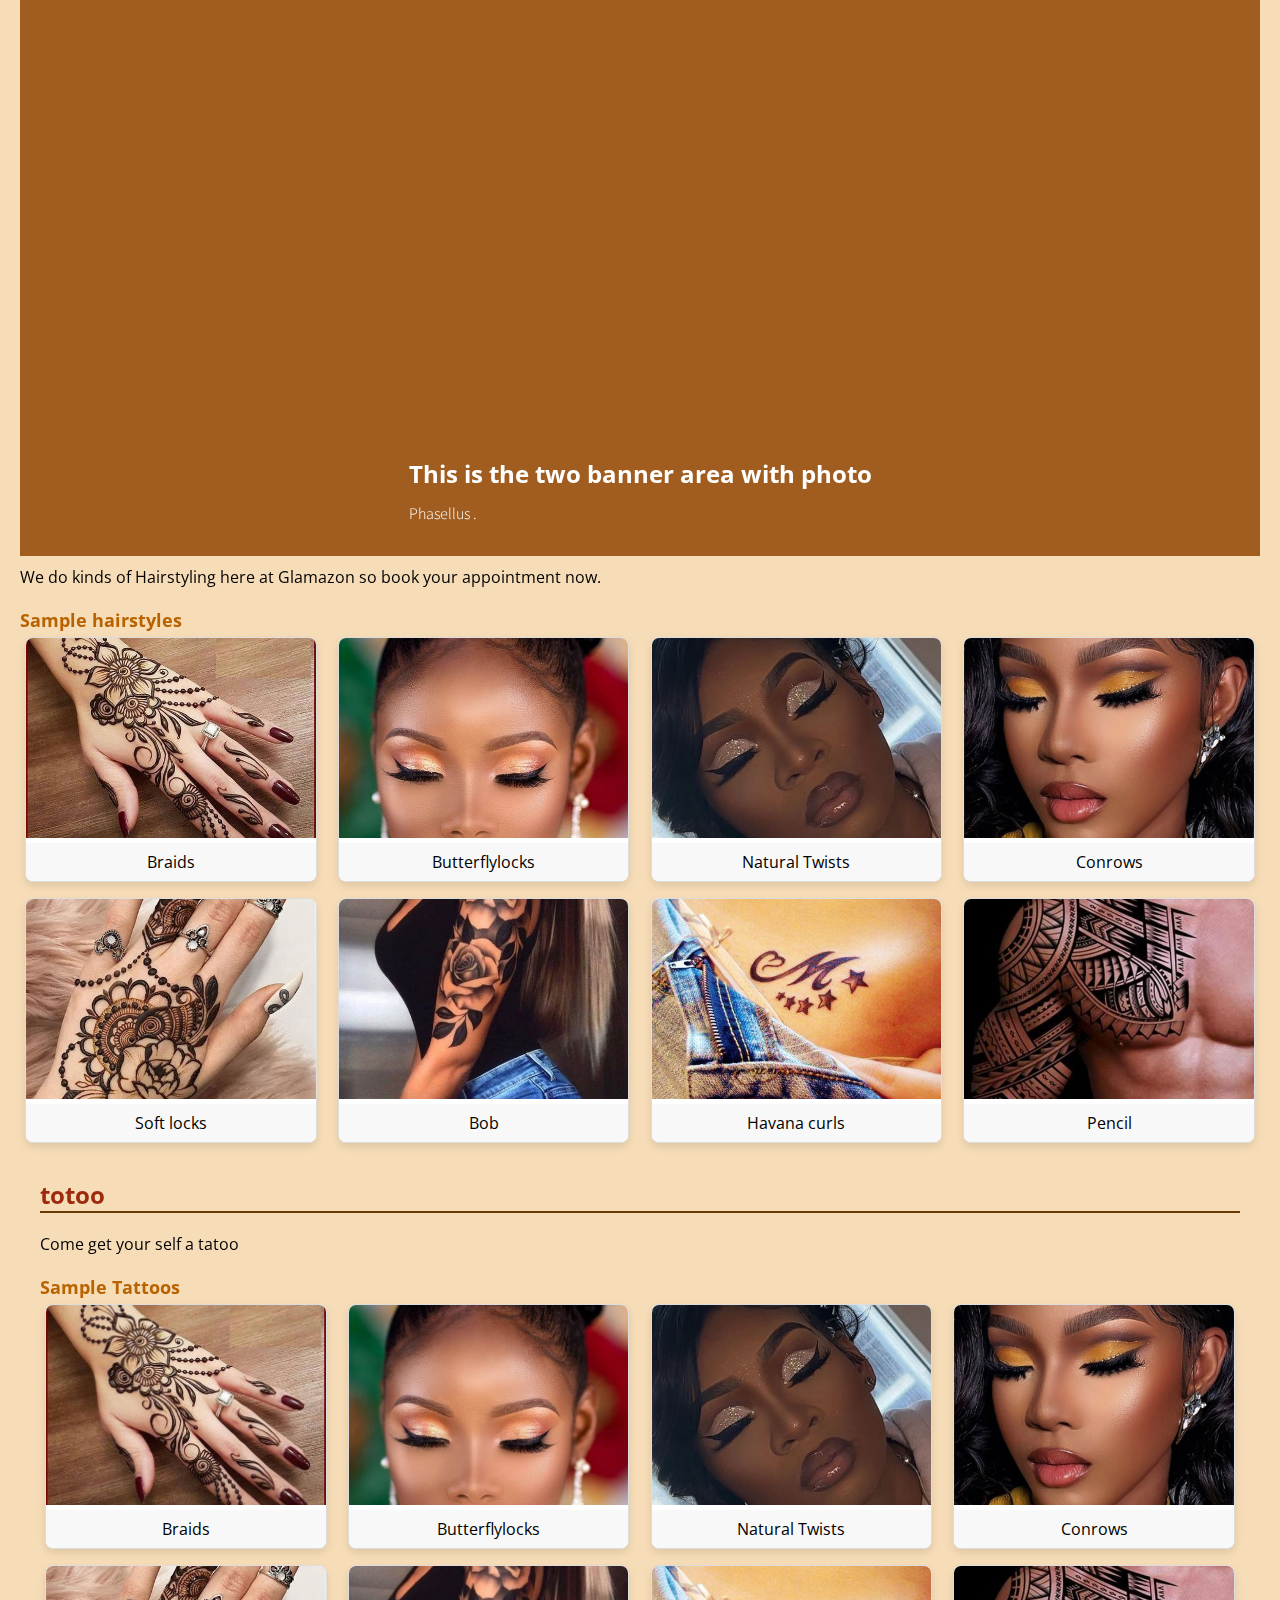
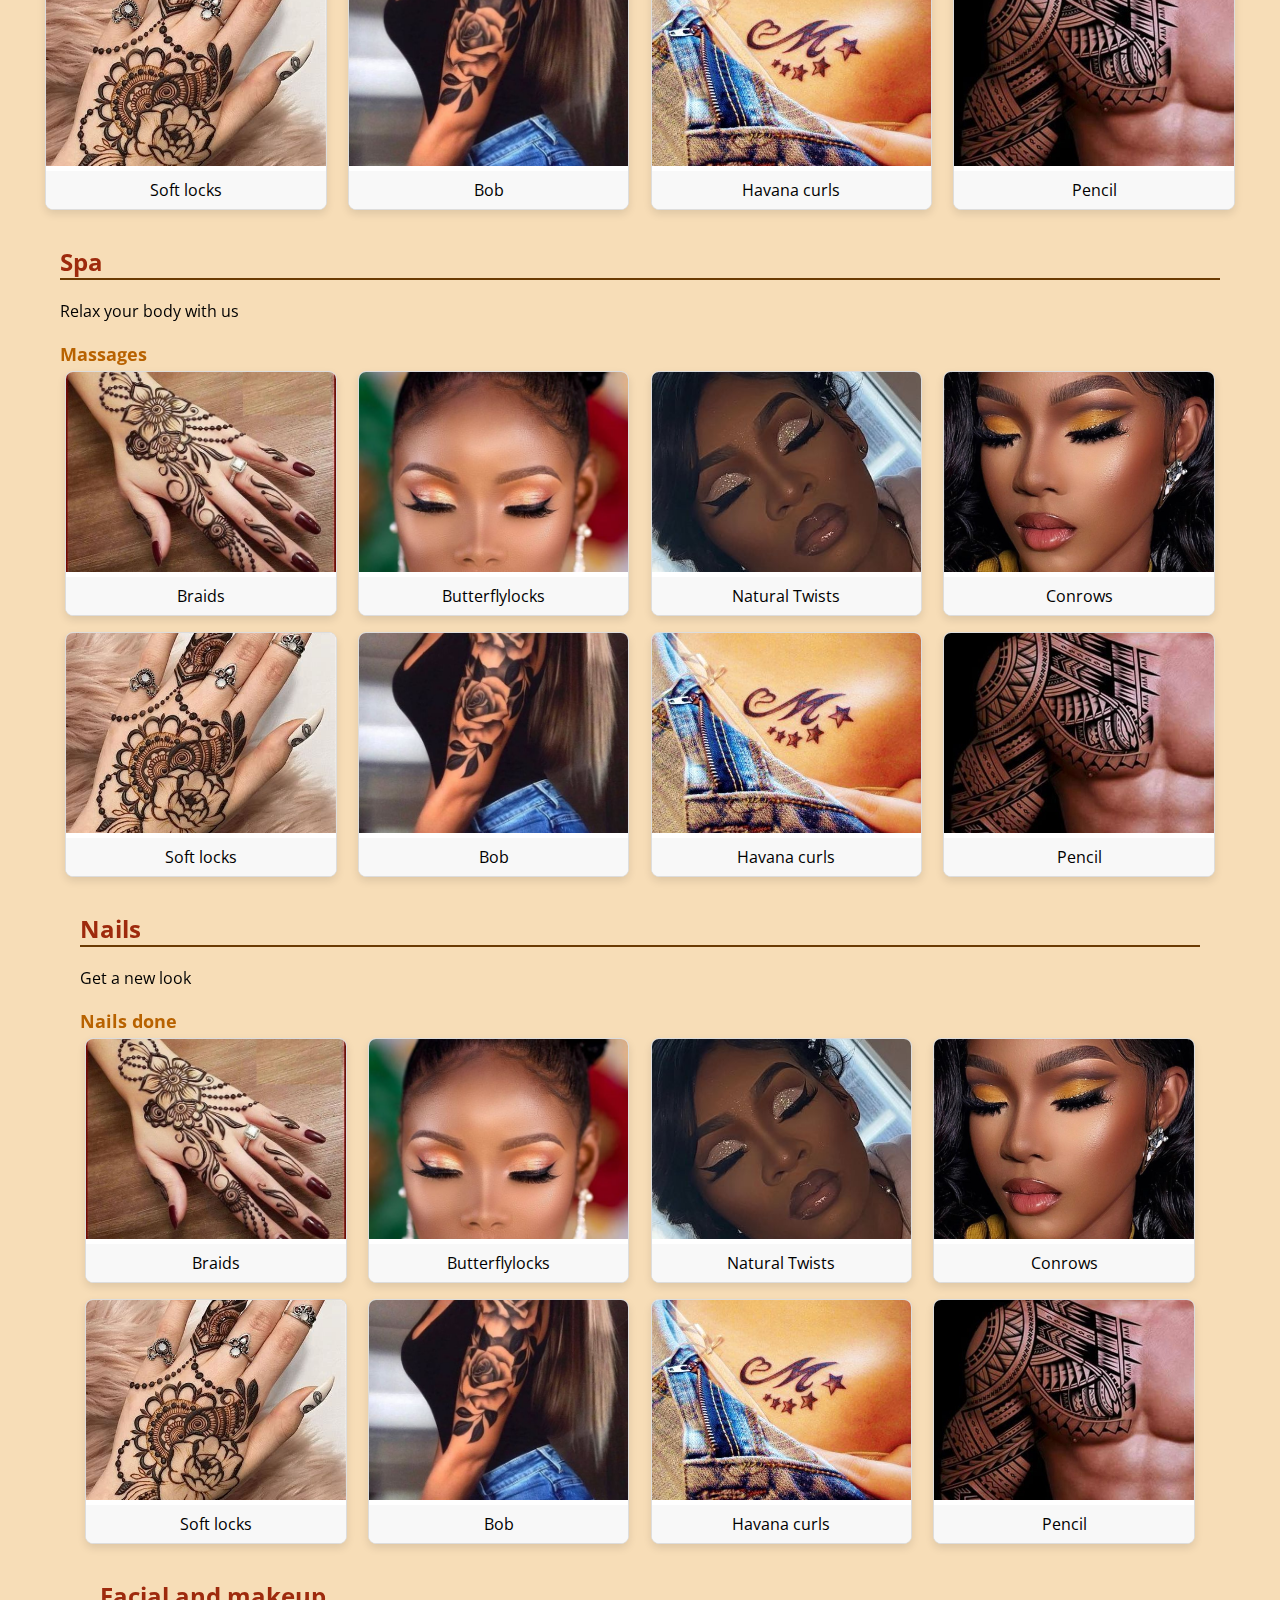
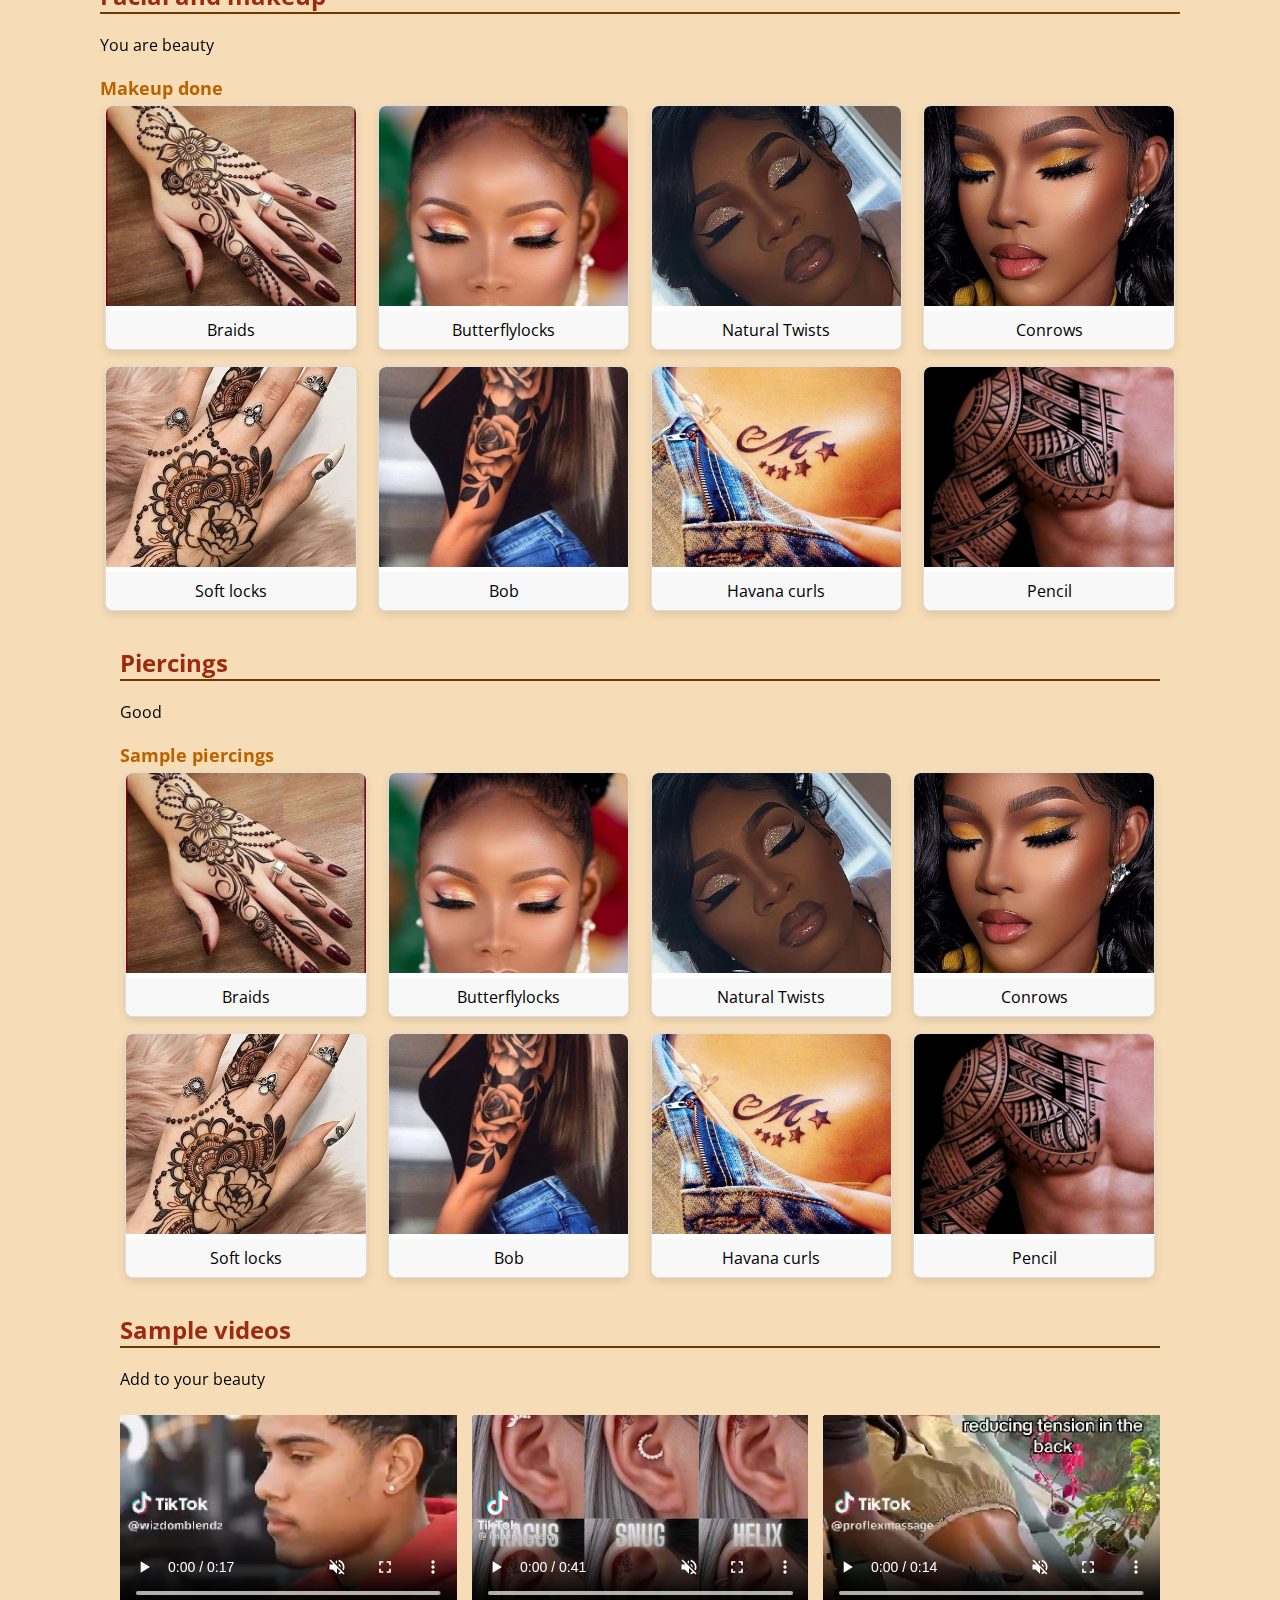
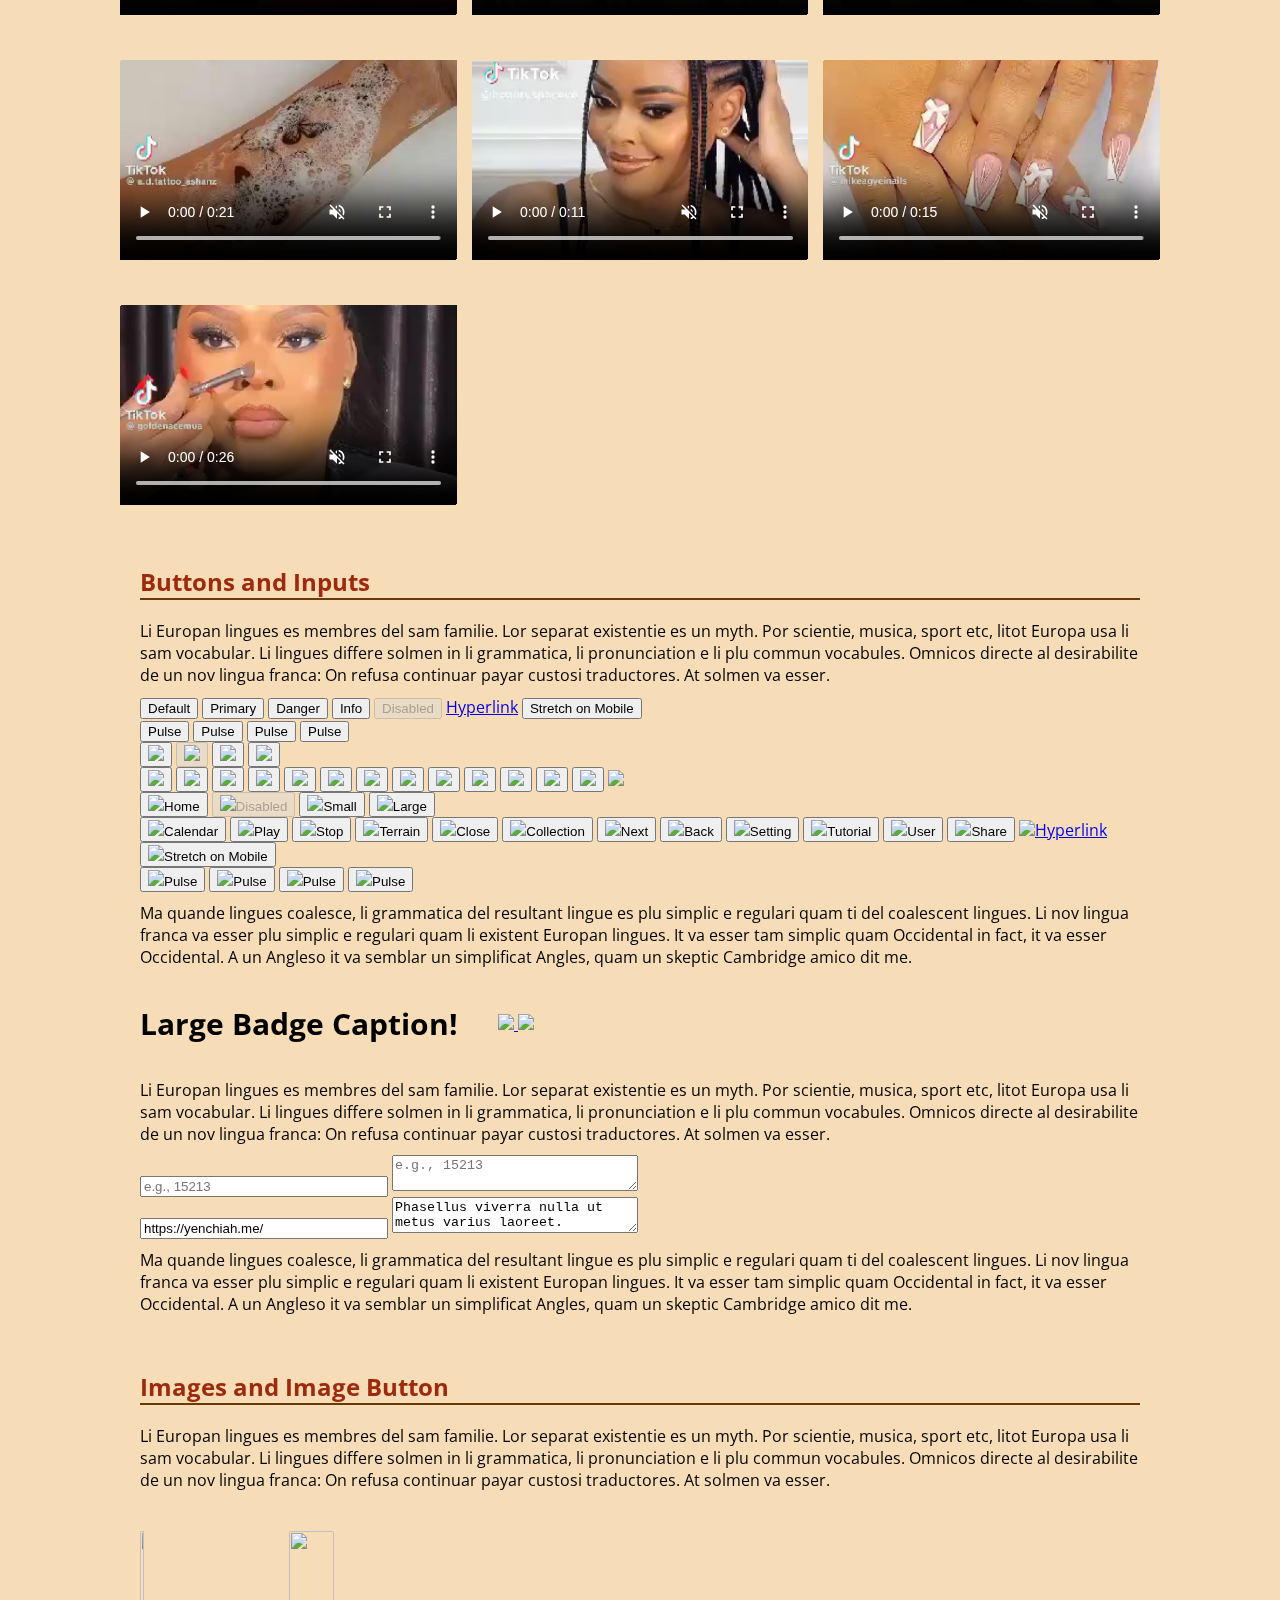
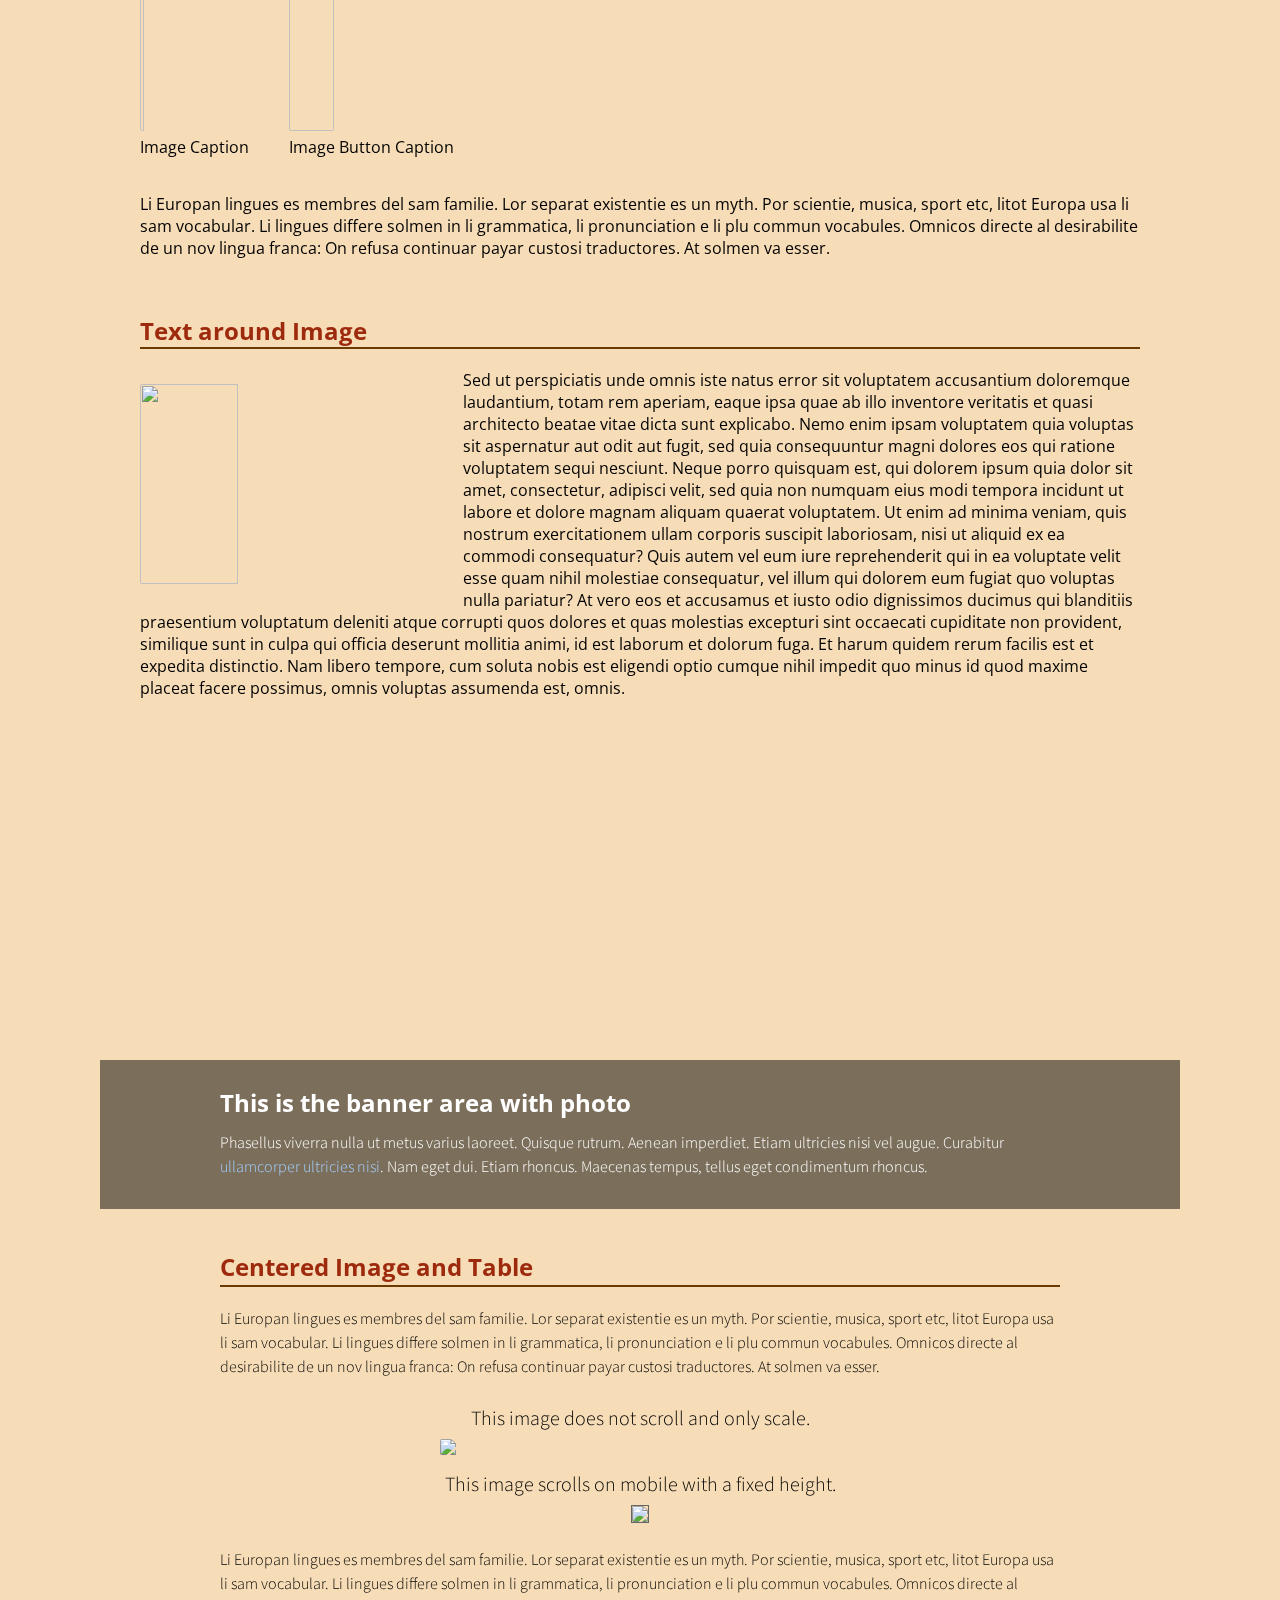
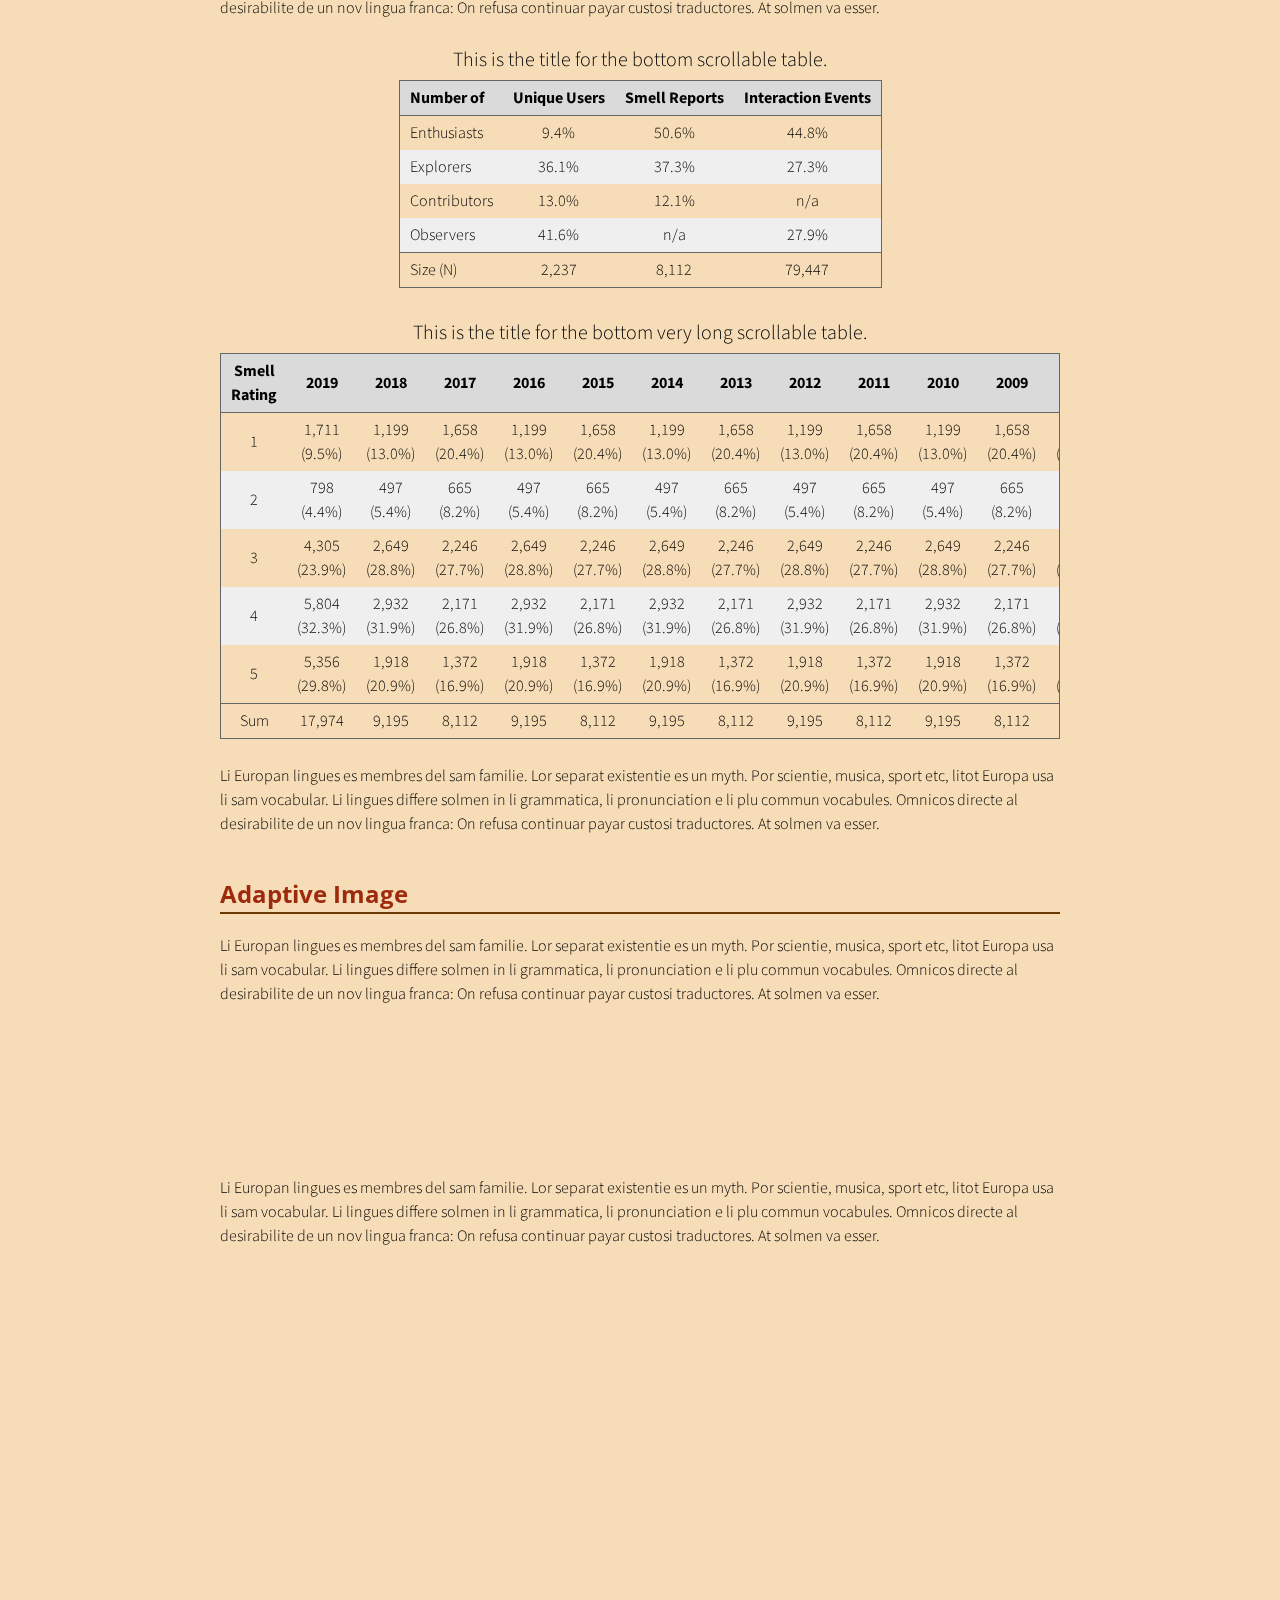
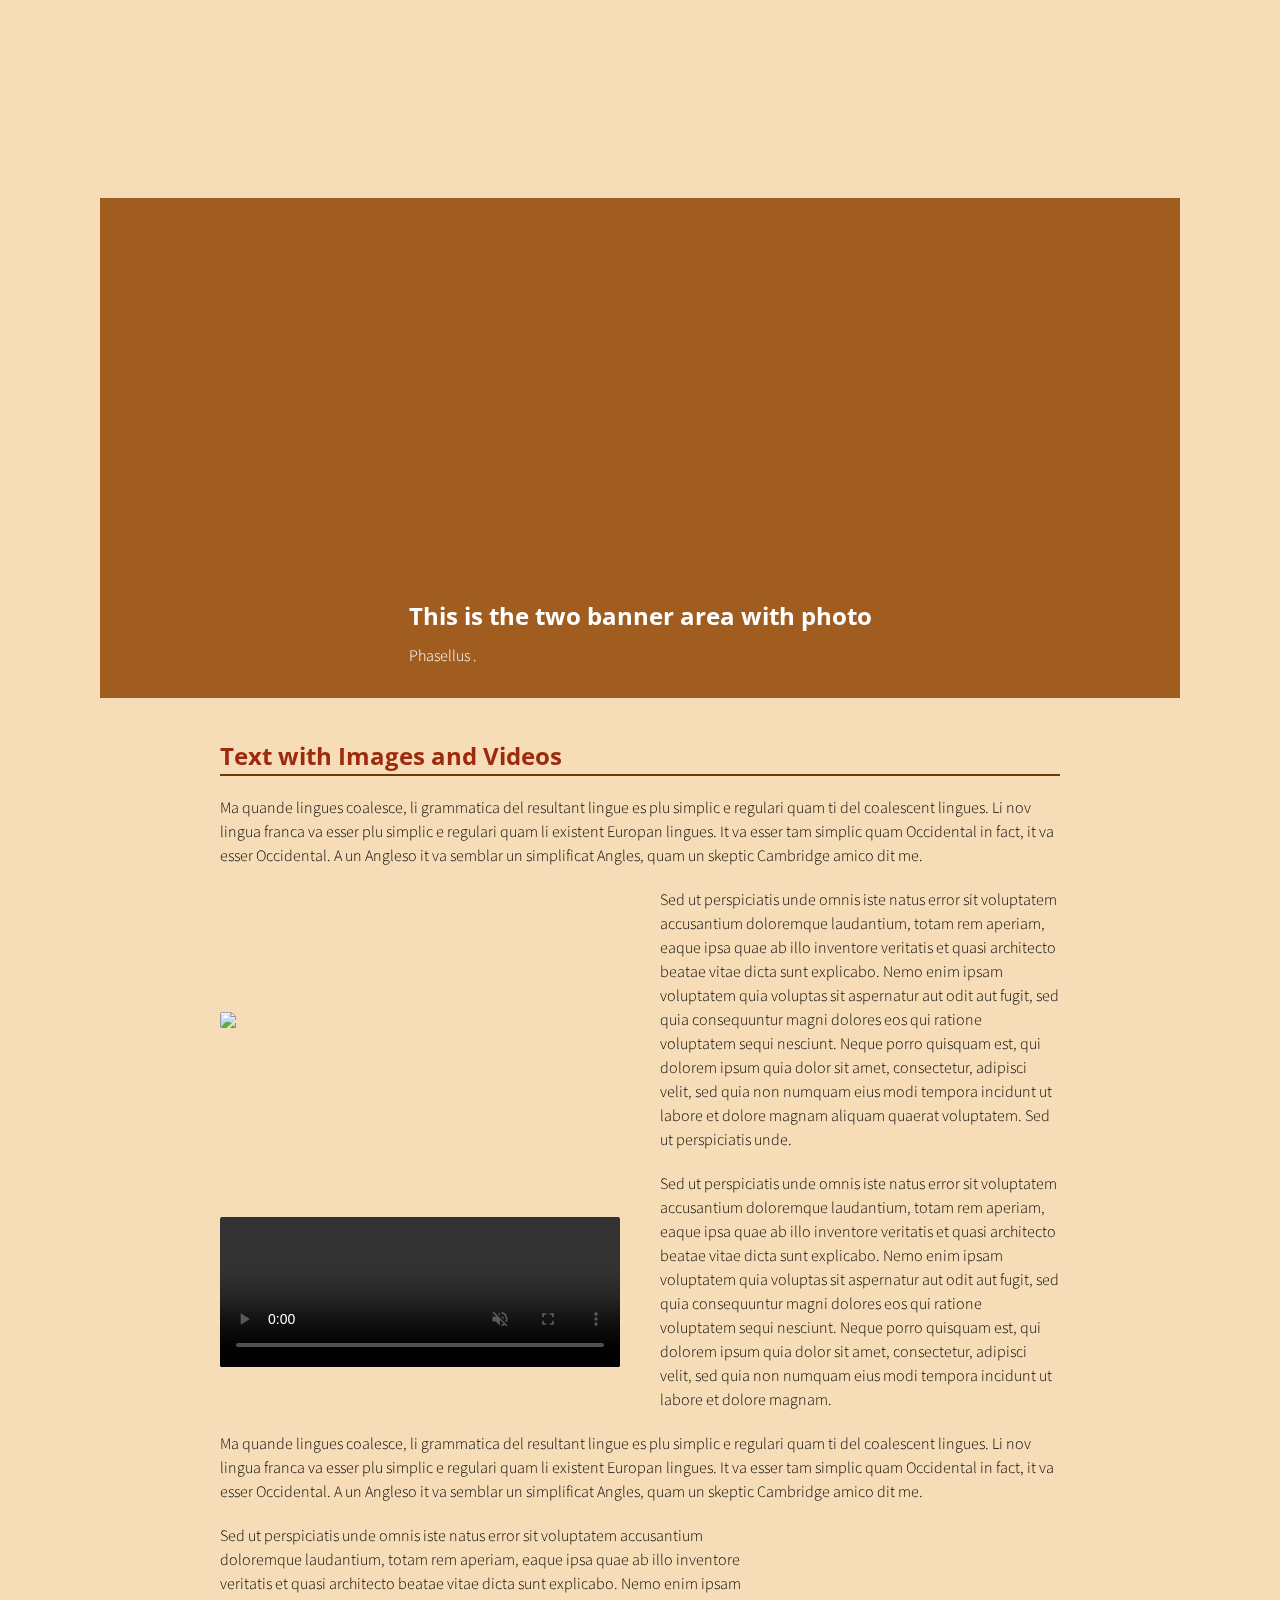
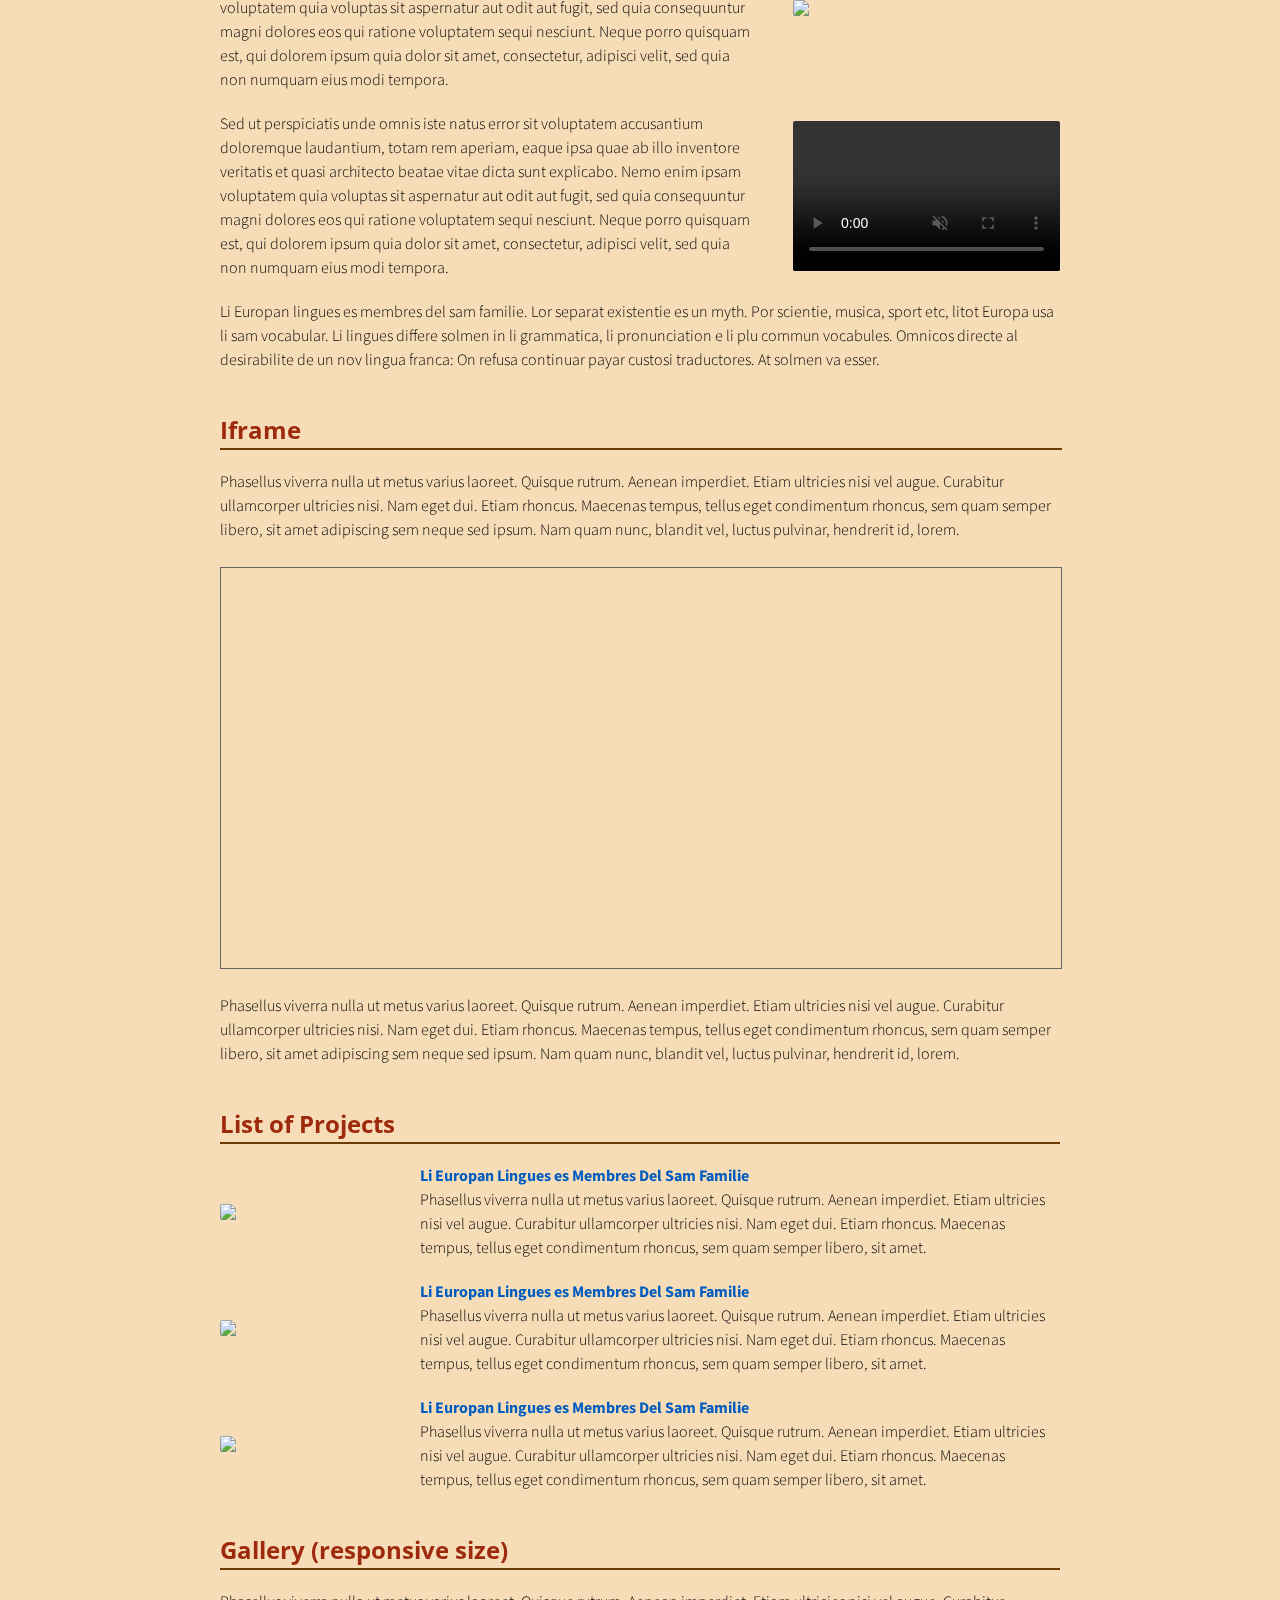
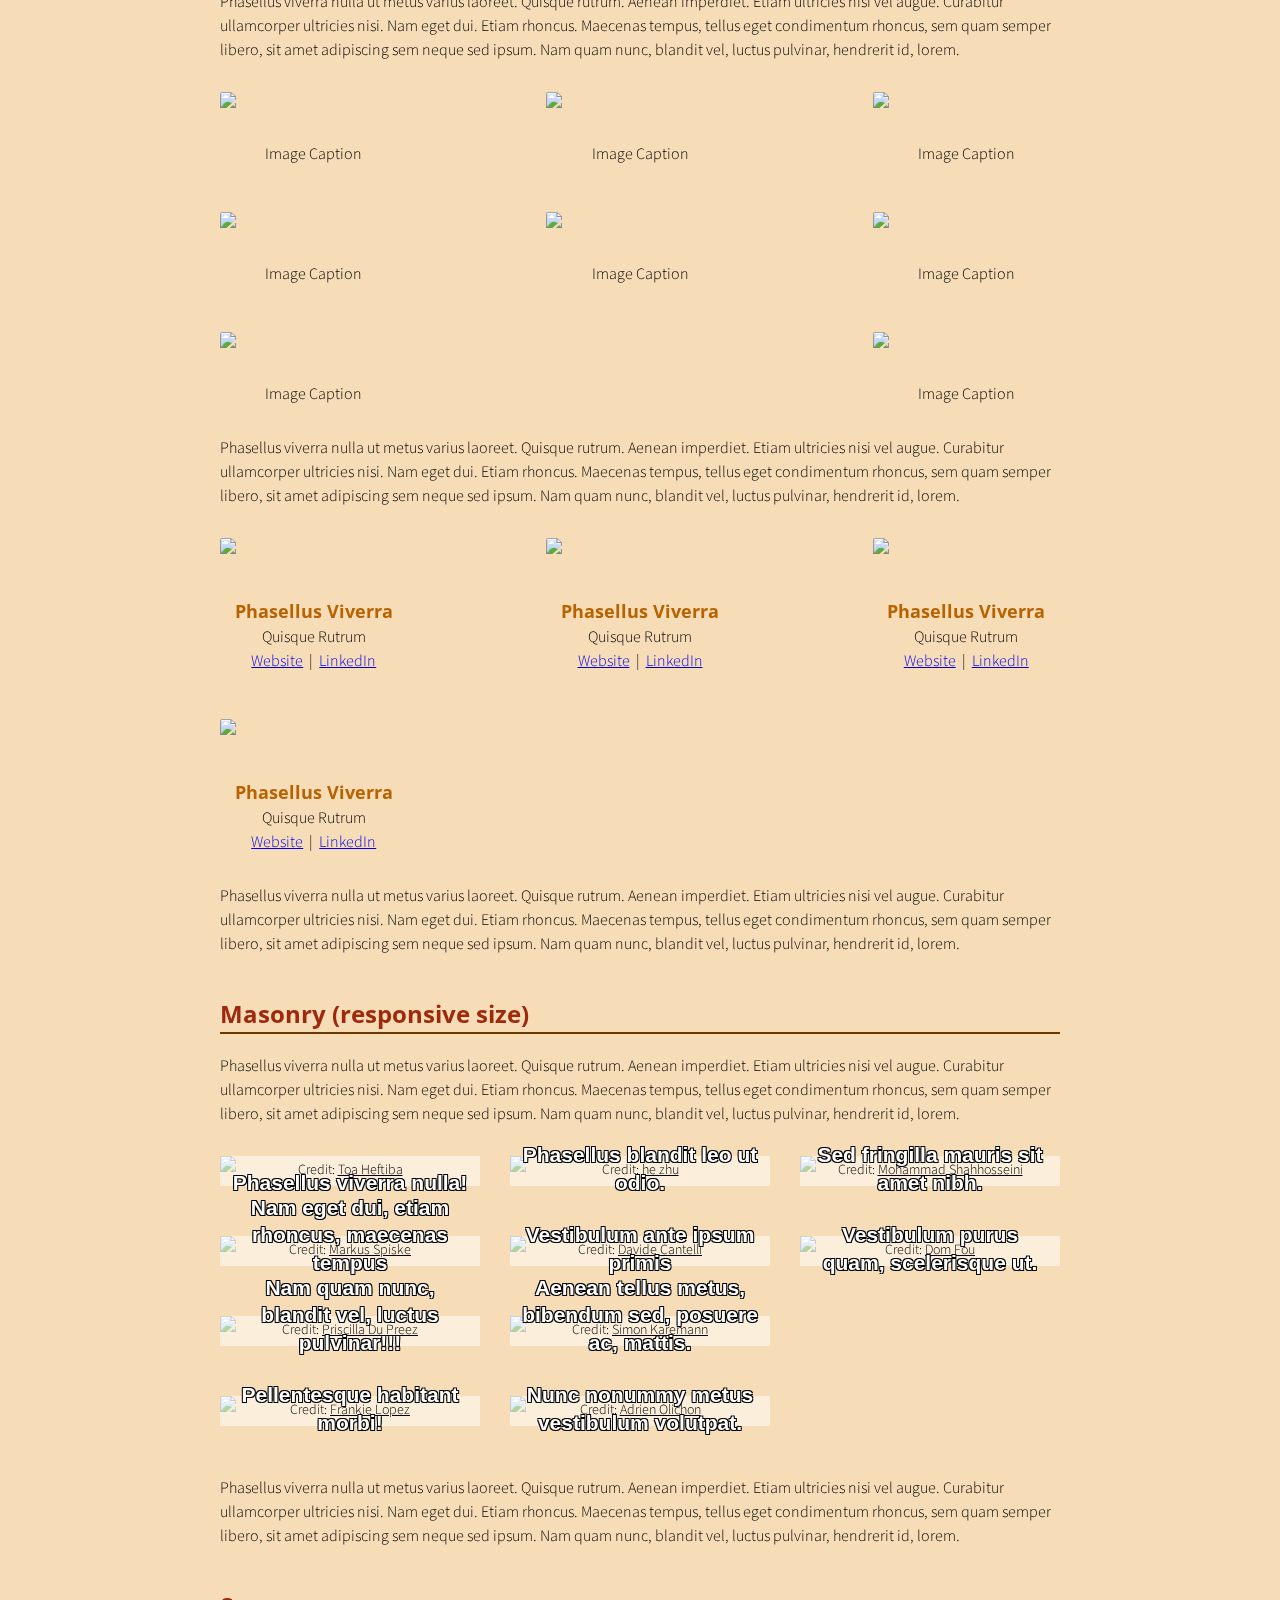
==== commit b20a2d35: "welcome message" ====
--- a/index.html
+++ b/index.html
@@ -34,9 +34,12 @@
         <div class="flex-row">
           <div class="flex-item flex-column">
             <h2 class="add-top-margin-small">Welcome to GLAMAZON</h2>
-            <p class="text">
-              Experience the nature of beauty with us. We are here to make you a queen and king
-            </p>
+            
+            
+              <p>At Glamazon, we believe that everyone deserves to look and feel their best. Our platform connects you with the finest salons in your area, offering a wide range of beauty services to cater to your every need. Whether you're looking for a fresh haircut, a relaxing spa day, or a bold new tattoo, Glamazon is here to help you book the perfect appointment with ease.</p>
+              
+            </section>
+            
           </div>
         </div>
       </div>
@@ -152,173 +155,294 @@
 
             <h3>Sample Tattoos</h3>
             <div class="gallery add-top-margin-small add-bottom-margin-small">
-          <a href="javascript:void(0)" class="flex-column"><img src="img/image10.jpeg">
-            <div>Braids</div>
-          </a>
-          
-          <a href="javascript:void(0)" class="flex-column"><img src="img/image3.jpeg">
-            <div>Natural Twists</div>
-          </a>
-          
-          <a href="javascript:void(0)" class="flex-column"><img src="img/image6.jpeg">
-            <div>Soft locks</div>
-          </a>
-          <a href="javascript:void(0)" class="flex-column"><img src="img/image7.jpeg">
-            <div>Bob</div>
-          </a>
-          <a href="javascript:void(0)" class="flex-column"><img src="img/image8.jpeg">
-            <div>Havana curls</div>
-          </a>
-          <a href="javascript:void(0)" class="flex-column"><img src="img/image9.jpeg">
-            <div>Pencil</div>
-          </a>
-        </div>
-        
-           
-        <!--Start Text with Buttons-->
-        <div class="flex-row">
-          <div class="flex-item flex-column">
-            <h2 id="text-only">Facial and Makeup</h2>
+              <div class="card">
+                <a href="javascript:void(0)">
+                  <img src="img/image10.jpeg">
+                </a>
+                <div class="label">Braids</div>
+              </div>
+              <div class="card">
+                <a href="javascript:void(0)">
+                  <img src="img/image1.jpeg">
+                </a>
+                <div class="label">Butterflylocks</div>
+              </div>
+              <div class="card">
+                <a href="javascript:void(0)">
+                  <img src="img/image3.jpeg">
+                </a>
+                <div class="label">Natural Twists</div>
+              </div>
+              <div class="card">
+                <a href="javascript:void(0)">
+                  <img src="img/image5.jpeg">
+                </a>
+                <div class="label">Conrows</div>
+              </div>
+              <div class="card">
+                <a href="javascript:void(0)">
+                  <img src="img/image6.jpeg">
+                </a>
+                <div class="label">Soft locks</div>
+              </div>
+              <div class="card">
+                <a href="javascript:void(0)">
+                  <img src="img/image7.jpeg">
+                </a>
+                <div class="label">Bob</div>
+              </div>
+              <div class="card">
+                <a href="javascript:void(0)">
+                  <img src="img/image8.jpeg">
+                </a>
+                <div class="label">Havana curls</div>
+              </div>
+              <div class="card">
+                <a href="javascript:void(0)">
+                  <img src="img/image9.jpeg">
+                </a>
+                <div class="label">Pencil</div>
+              </div>
+            </div>
+
+        <div class="flex-row">
+          <div class="flex-item flex-column">
+            <h2 id="text-only">Spa</h2>
+            <hr>
+            <p class="text">Relax your body with us
+            </p>
+
+            <h3>Massages</h3>
+             <div class="gallery add-top-margin-small add-bottom-margin-small">
+              <div class="card">
+                <a href="javascript:void(0)">
+                  <img src="img/image10.jpeg">
+                </a>
+                <div class="label">Braids</div>
+              </div>
+              <div class="card">
+                <a href="javascript:void(0)">
+                  <img src="img/image1.jpeg">
+                </a>
+                <div class="label">Butterflylocks</div>
+              </div>
+              <div class="card">
+                <a href="javascript:void(0)">
+                  <img src="img/image3.jpeg">
+                </a>
+                <div class="label">Natural Twists</div>
+              </div>
+              <div class="card">
+                <a href="javascript:void(0)">
+                  <img src="img/image5.jpeg">
+                </a>
+                <div class="label">Conrows</div>
+              </div>
+              <div class="card">
+                <a href="javascript:void(0)">
+                  <img src="img/image6.jpeg">
+                </a>
+                <div class="label">Soft locks</div>
+              </div>
+              <div class="card">
+                <a href="javascript:void(0)">
+                  <img src="img/image7.jpeg">
+                </a>
+                <div class="label">Bob</div>
+              </div>
+              <div class="card">
+                <a href="javascript:void(0)">
+                  <img src="img/image8.jpeg">
+                </a>
+                <div class="label">Havana curls</div>
+              </div>
+              <div class="card">
+                <a href="javascript:void(0)">
+                  <img src="img/image9.jpeg">
+                </a>
+                <div class="label">Pencil</div>
+              </div>
+            </div>
+
+            
+        <div class="flex-row">
+          <div class="flex-item flex-column">
+            <h2 id="text-only">Nails</h2>
+            <hr>
+            <p class="text">Get a new look
+            </p>
+
+            <h3>Nails done</h3>
+             <div class="gallery add-top-margin-small add-bottom-margin-small">
+              <div class="card">
+                <a href="javascript:void(0)">
+                  <img src="img/image10.jpeg">
+                </a>
+                <div class="label">Braids</div>
+              </div>
+              <div class="card">
+                <a href="javascript:void(0)">
+                  <img src="img/image1.jpeg">
+                </a>
+                <div class="label">Butterflylocks</div>
+              </div>
+              <div class="card">
+                <a href="javascript:void(0)">
+                  <img src="img/image3.jpeg">
+                </a>
+                <div class="label">Natural Twists</div>
+              </div>
+              <div class="card">
+                <a href="javascript:void(0)">
+                  <img src="img/image5.jpeg">
+                </a>
+                <div class="label">Conrows</div>
+              </div>
+              <div class="card">
+                <a href="javascript:void(0)">
+                  <img src="img/image6.jpeg">
+                </a>
+                <div class="label">Soft locks</div>
+              </div>
+              <div class="card">
+                <a href="javascript:void(0)">
+                  <img src="img/image7.jpeg">
+                </a>
+                <div class="label">Bob</div>
+              </div>
+              <div class="card">
+                <a href="javascript:void(0)">
+                  <img src="img/image8.jpeg">
+                </a>
+                <div class="label">Havana curls</div>
+              </div>
+              <div class="card">
+                <a href="javascript:void(0)">
+                  <img src="img/image9.jpeg">
+                </a>
+                <div class="label">Pencil</div>
+              </div>
+            </div>
+
+            
+        <div class="flex-row">
+          <div class="flex-item flex-column">
+            <h2 id="text-only">Facial and makeup</h2>
             <hr>
             <p class="text">You are beauty
             </p>
 
-            <h3>Sample Makeup</h3>
-            <div class="gallery add-top-margin-small add-bottom-margin-small">
-          <a href="javascript:void(0)" class="flex-column"><img src="img/image1.jpeg">
-            <div>Braids</div>
-          </a>
-          
-          <a href="javascript:void(0)" class="flex-column"><img src="img/image3.jpeg">
-            <div>Natural Twists</div>
-          </a>
-          
-          <a href="javascript:void(0)" class="flex-column"><img src="img/image2.jpeg">
-            <div>Soft locks</div>
-          </a>
-          <a href="javascript:void(0)" class="flex-column"><img src="img/image7.jpeg">
-            <div>Bob</div>
-          </a>
-          <a href="javascript:void(0)" class="flex-column"><img src="img/image8.jpeg">
-            <div>Havana curls</div>
-          </a>
-          <a href="javascript:void(0)" class="flex-column"><img src="img/image9.jpeg">
-            <div>Pencil</div>
-          </a>
-        </div>
-        <div class="flex-row">
-          <div class="flex-item flex-column">
-            <h2 id="text-only">Spa</h2>
-            <hr>
-            <p class="text">Relax your body with us
-            </p>
-
-            <h3>Massages</h3>
-            <div class="gallery add-top-margin-small add-bottom-margin-small">
-          <a href="javascript:void(0)" class="flex-column"><img src="img/image1.jpeg">
-            <div>Braids</div>
-          </a>
-          
-          <a href="javascript:void(0)" class="flex-column"><img src="img/image3.jpeg">
-            <div>Natural Twists</div>
-          </a>
-          
-          <a href="javascript:void(0)" class="flex-column"><img src="img/image2.jpeg">
-            <div>Soft locks</div>
-          </a>
-          <a href="javascript:void(0)" class="flex-column"><img src="img/image7.jpeg">
-            <div>Bob</div>
-          </a>
-          <a href="javascript:void(0)" class="flex-column"><img src="img/image8.jpeg">
-            <div>Havana curls</div>
-          </a>
-          <a href="javascript:void(0)" class="flex-column"><img src="img/image9.jpeg">
-            <div>Pencil</div>
-          </a>
-        </div>
-        <h3>Massages</h3>
-            <div class="gallery add-top-margin-small add-bottom-margin-small">
-          <a href="javascript:void(0)" class="flex-column"><img src="img/image1.jpeg">
-            <div>Braids</div>
-          </a>
-          
-          <a href="javascript:void(0)" class="flex-column"><img src="img/image3.jpeg">
-            <div>Natural Twists</div>
-          </a>
-          
-          <a href="javascript:void(0)" class="flex-column"><img src="img/image2.jpeg">
-            <div>Soft locks</div>
-          </a>
-          <a href="javascript:void(0)" class="flex-column"><img src="img/image7.jpeg">
-            <div>Bob</div>
-          </a>
-          <a href="javascript:void(0)" class="flex-column"><img src="img/image8.jpeg">
-            <div>Havana curls</div>
-          </a>
-          <a href="javascript:void(0)" class="flex-column"><img src="img/image9.jpeg">
-            <div>Pencil</div>
-          </a>
-        </div>
-        <div class="flex-row">
-          <div class="flex-item flex-column">
-            <h2 id="text-only">Nails</h2>
-            <hr>
-            <p class="text">Get new beauty
-            </p>
-
-            <h3>Sample Nails</h3>
-            <div class="gallery add-top-margin-small add-bottom-margin-small">
-          <a href="javascript:void(0)" class="flex-column"><img src="img/image1.jpeg">
-            <div>Braids</div>
-          </a>
-          
-          <a href="javascript:void(0)" class="flex-column"><img src="img/image3.jpeg">
-            <div>Natural Twists</div>
-          </a>
-          
-          <a href="javascript:void(0)" class="flex-column"><img src="img/image2.jpeg">
-            <div>Soft locks</div>
-          </a>
-          <a href="javascript:void(0)" class="flex-column"><img src="img/image7.jpeg">
-            <div>Bob</div>
-          </a>
-          <a href="javascript:void(0)" class="flex-column"><img src="img/image8.jpeg">
-            <div>Havana curls</div>
-          </a>
-          <a href="javascript:void(0)" class="flex-column"><img src="img/image9.jpeg">
-            <div>Pencil</div>
-          </a>
-        </div>
+            <h3>Makeup done</h3>
+             <div class="gallery add-top-margin-small add-bottom-margin-small">
+              <div class="card">
+                <a href="javascript:void(0)">
+                  <img src="img/image10.jpeg">
+                </a>
+                <div class="label">Braids</div>
+              </div>
+              <div class="card">
+                <a href="javascript:void(0)">
+                  <img src="img/image1.jpeg">
+                </a>
+                <div class="label">Butterflylocks</div>
+              </div>
+              <div class="card">
+                <a href="javascript:void(0)">
+                  <img src="img/image3.jpeg">
+                </a>
+                <div class="label">Natural Twists</div>
+              </div>
+              <div class="card">
+                <a href="javascript:void(0)">
+                  <img src="img/image5.jpeg">
+                </a>
+                <div class="label">Conrows</div>
+              </div>
+              <div class="card">
+                <a href="javascript:void(0)">
+                  <img src="img/image6.jpeg">
+                </a>
+                <div class="label">Soft locks</div>
+              </div>
+              <div class="card">
+                <a href="javascript:void(0)">
+                  <img src="img/image7.jpeg">
+                </a>
+                <div class="label">Bob</div>
+              </div>
+              <div class="card">
+                <a href="javascript:void(0)">
+                  <img src="img/image8.jpeg">
+                </a>
+                <div class="label">Havana curls</div>
+              </div>
+              <div class="card">
+                <a href="javascript:void(0)">
+                  <img src="img/image9.jpeg">
+                </a>
+                <div class="label">Pencil</div>
+              </div>
+            </div>
+
+            
         <div class="flex-row">
           <div class="flex-item flex-column">
             <h2 id="text-only">Piercings</h2>
             <hr>
-            <p class="text">Add to your beauty
-            </p>
-
-            <h3>Sample Nails</h3>
-            <div class="gallery add-top-margin-small add-bottom-margin-small">
-          <a href="javascript:void(0)" class="flex-column"><img src="img/image1.jpeg">
-            <div>Braids</div>
-          </a>
-          
-          <a href="javascript:void(0)" class="flex-column"><img src="img/image3.jpeg">
-            <div>Natural Twists</div>
-          </a>
-          
-          <a href="javascript:void(0)" class="flex-column"><img src="img/image2.jpeg">
-            <div>Soft locks</div>
-          </a>
-          <a href="javascript:void(0)" class="flex-column"><img src="img/image7.jpeg">
-            <div>Bob</div>
-          </a>
-          <a href="javascript:void(0)" class="flex-column"><img src="img/image8.jpeg">
-            <div>Havana curls</div>
-          </a>
-          <a href="javascript:void(0)" class="flex-column"><img src="img/image9.jpeg">
-            <div>Pencil</div>
-          </a>
-        </div>
+            <p class="text">Good
+            </p>
+
+            <h3>Sample piercings</h3>
+             <div class="gallery add-top-margin-small add-bottom-margin-small">
+              <div class="card">
+                <a href="javascript:void(0)">
+                  <img src="img/image10.jpeg">
+                </a>
+                <div class="label">Braids</div>
+              </div>
+              <div class="card">
+                <a href="javascript:void(0)">
+                  <img src="img/image1.jpeg">
+                </a>
+                <div class="label">Butterflylocks</div>
+              </div>
+              <div class="card">
+                <a href="javascript:void(0)">
+                  <img src="img/image3.jpeg">
+                </a>
+                <div class="label">Natural Twists</div>
+              </div>
+              <div class="card">
+                <a href="javascript:void(0)">
+                  <img src="img/image5.jpeg">
+                </a>
+                <div class="label">Conrows</div>
+              </div>
+              <div class="card">
+                <a href="javascript:void(0)">
+                  <img src="img/image6.jpeg">
+                </a>
+                <div class="label">Soft locks</div>
+              </div>
+              <div class="card">
+                <a href="javascript:void(0)">
+                  <img src="img/image7.jpeg">
+                </a>
+                <div class="label">Bob</div>
+              </div>
+              <div class="card">
+                <a href="javascript:void(0)">
+                  <img src="img/image8.jpeg">
+                </a>
+                <div class="label">Havana curls</div>
+              </div>
+              <div class="card">
+                <a href="javascript:void(0)">
+                  <img src="img/image9.jpeg">
+                </a>
+                <div class="label">Pencil</div>
+              </div>
+            </div>
 
       </div>
       <div class="flex-row">
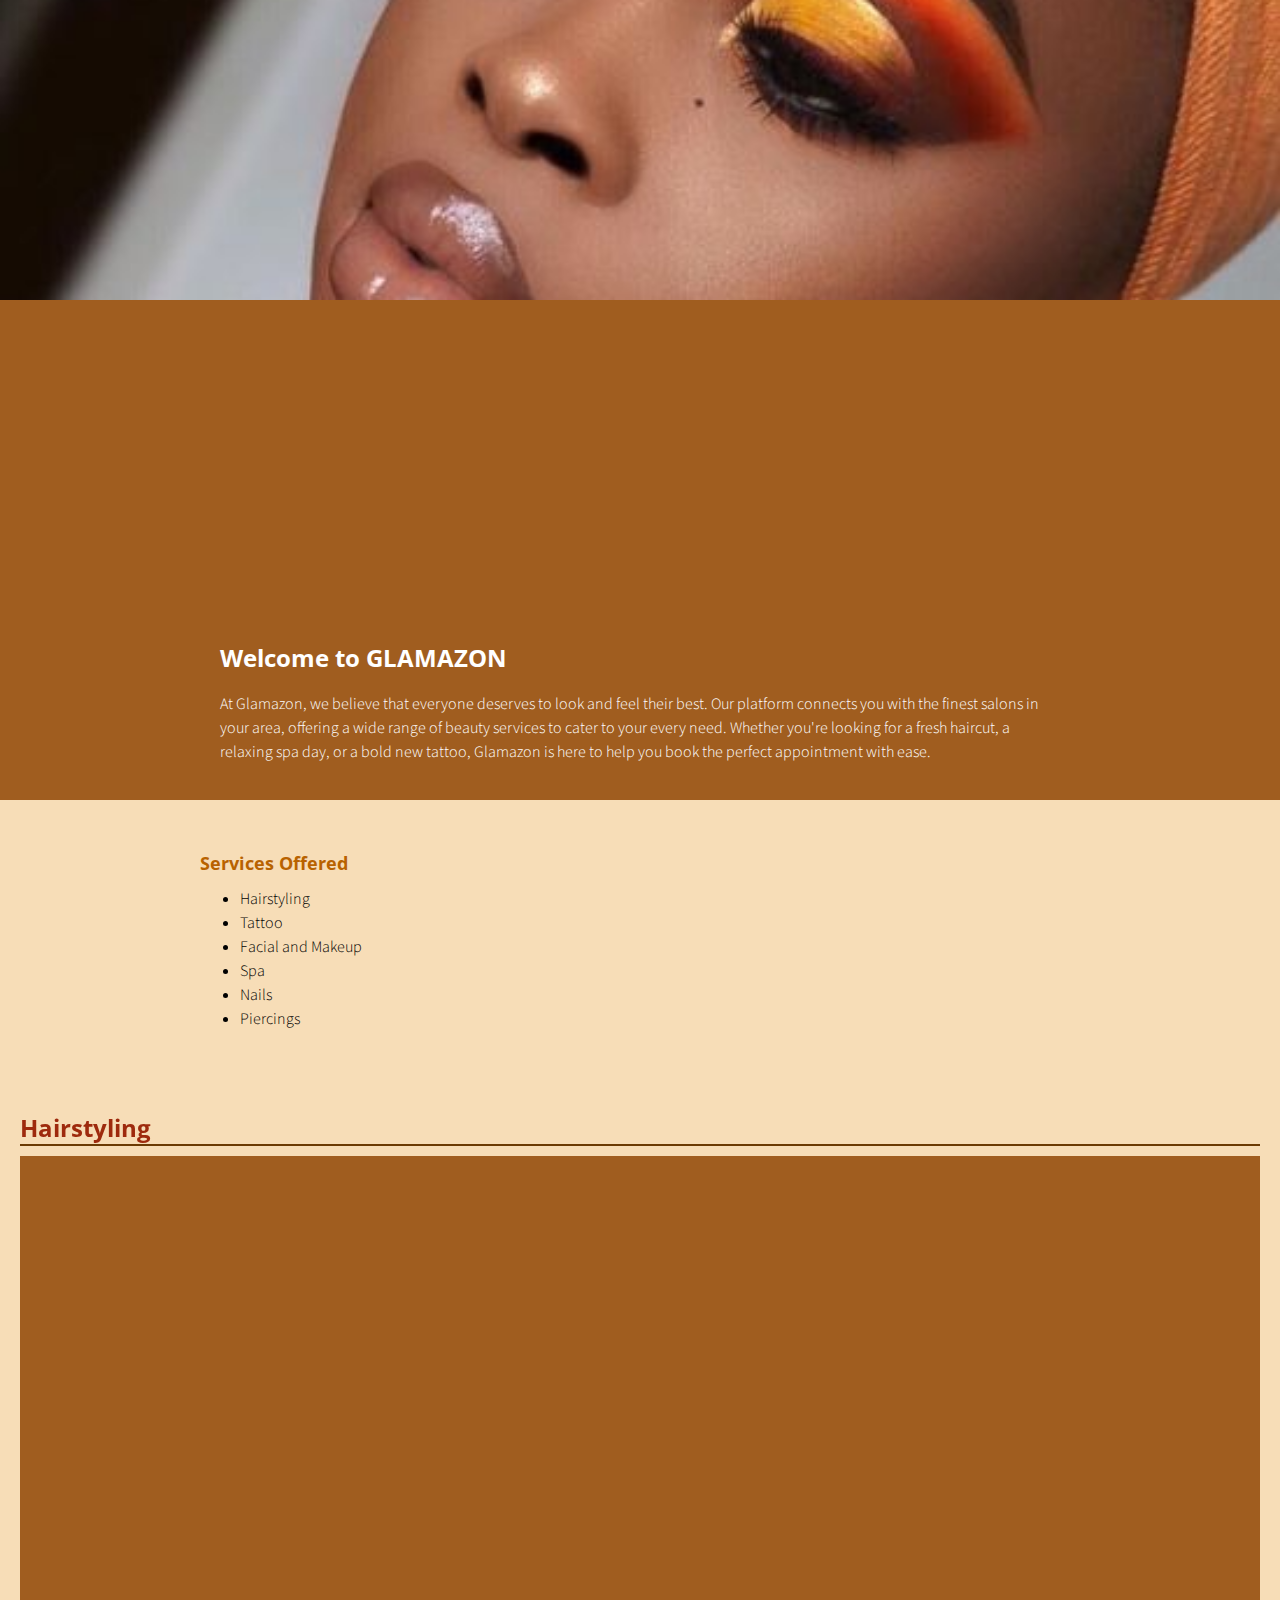
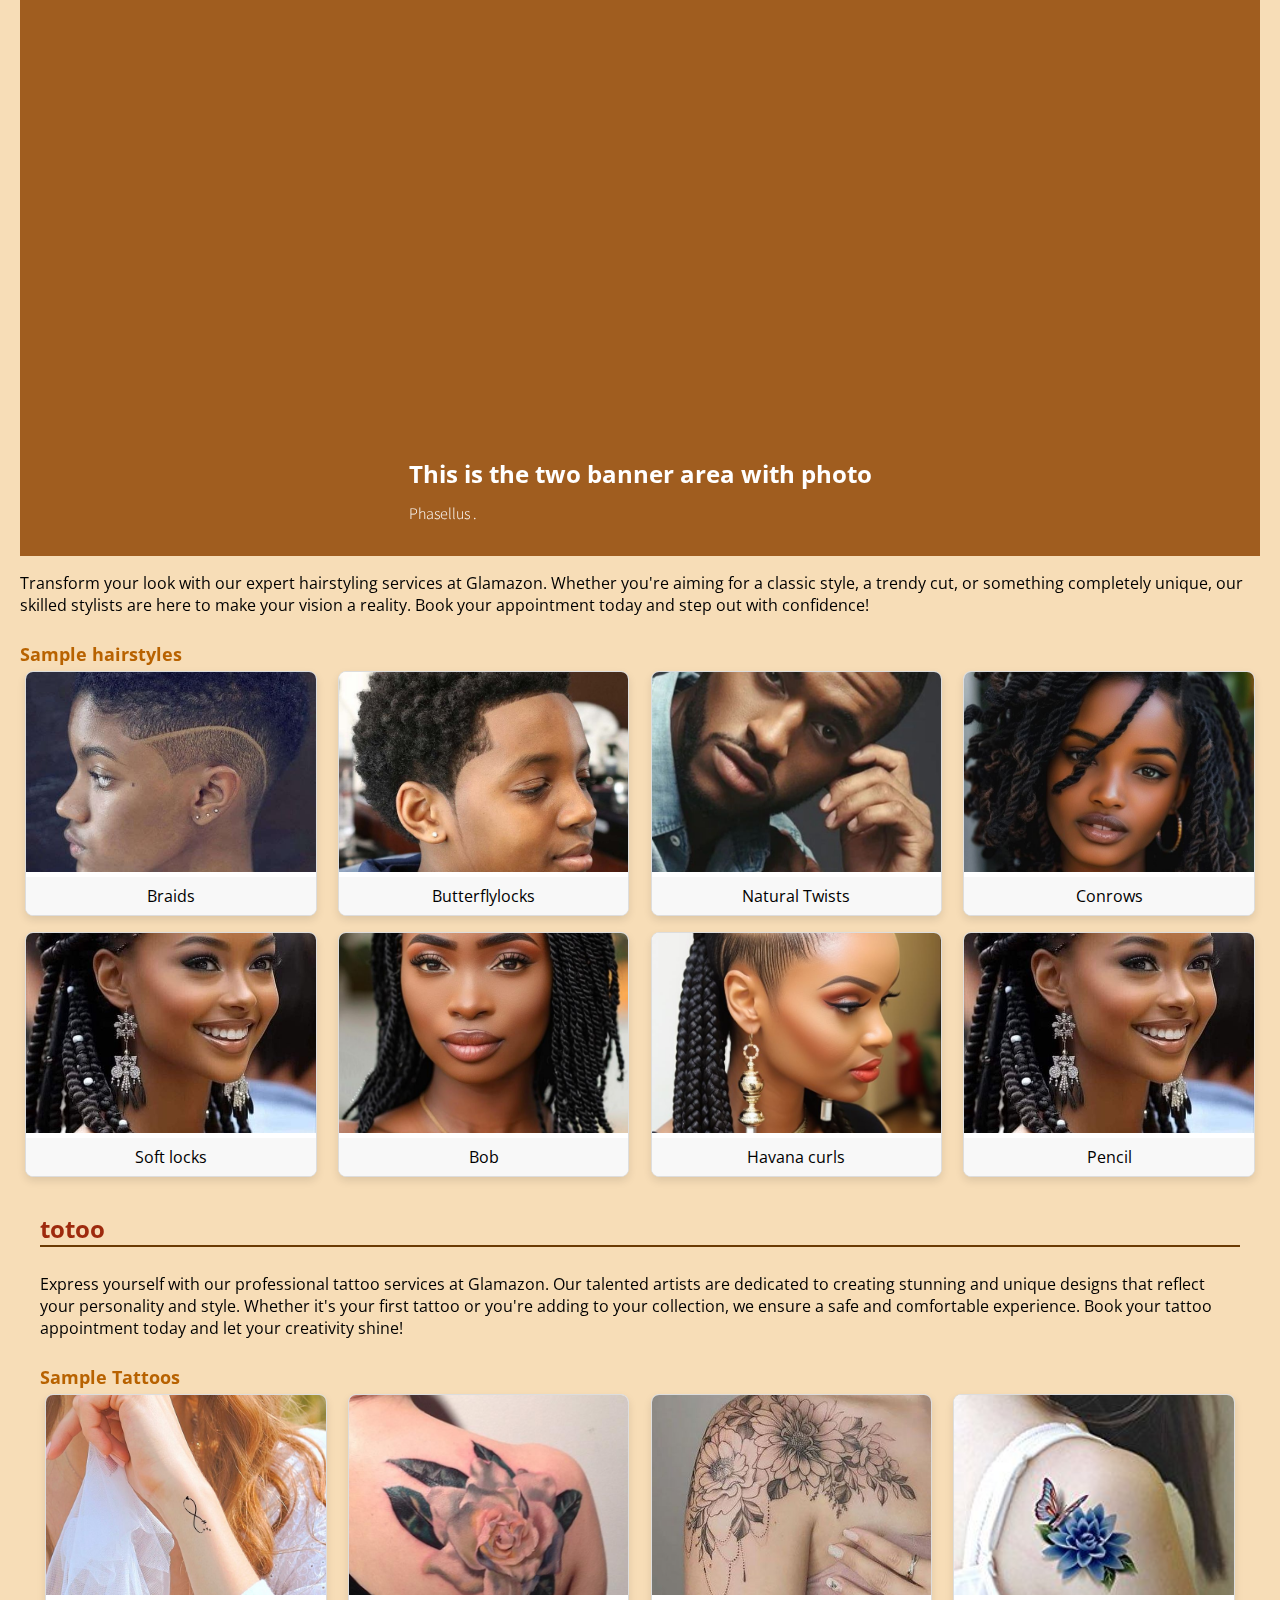
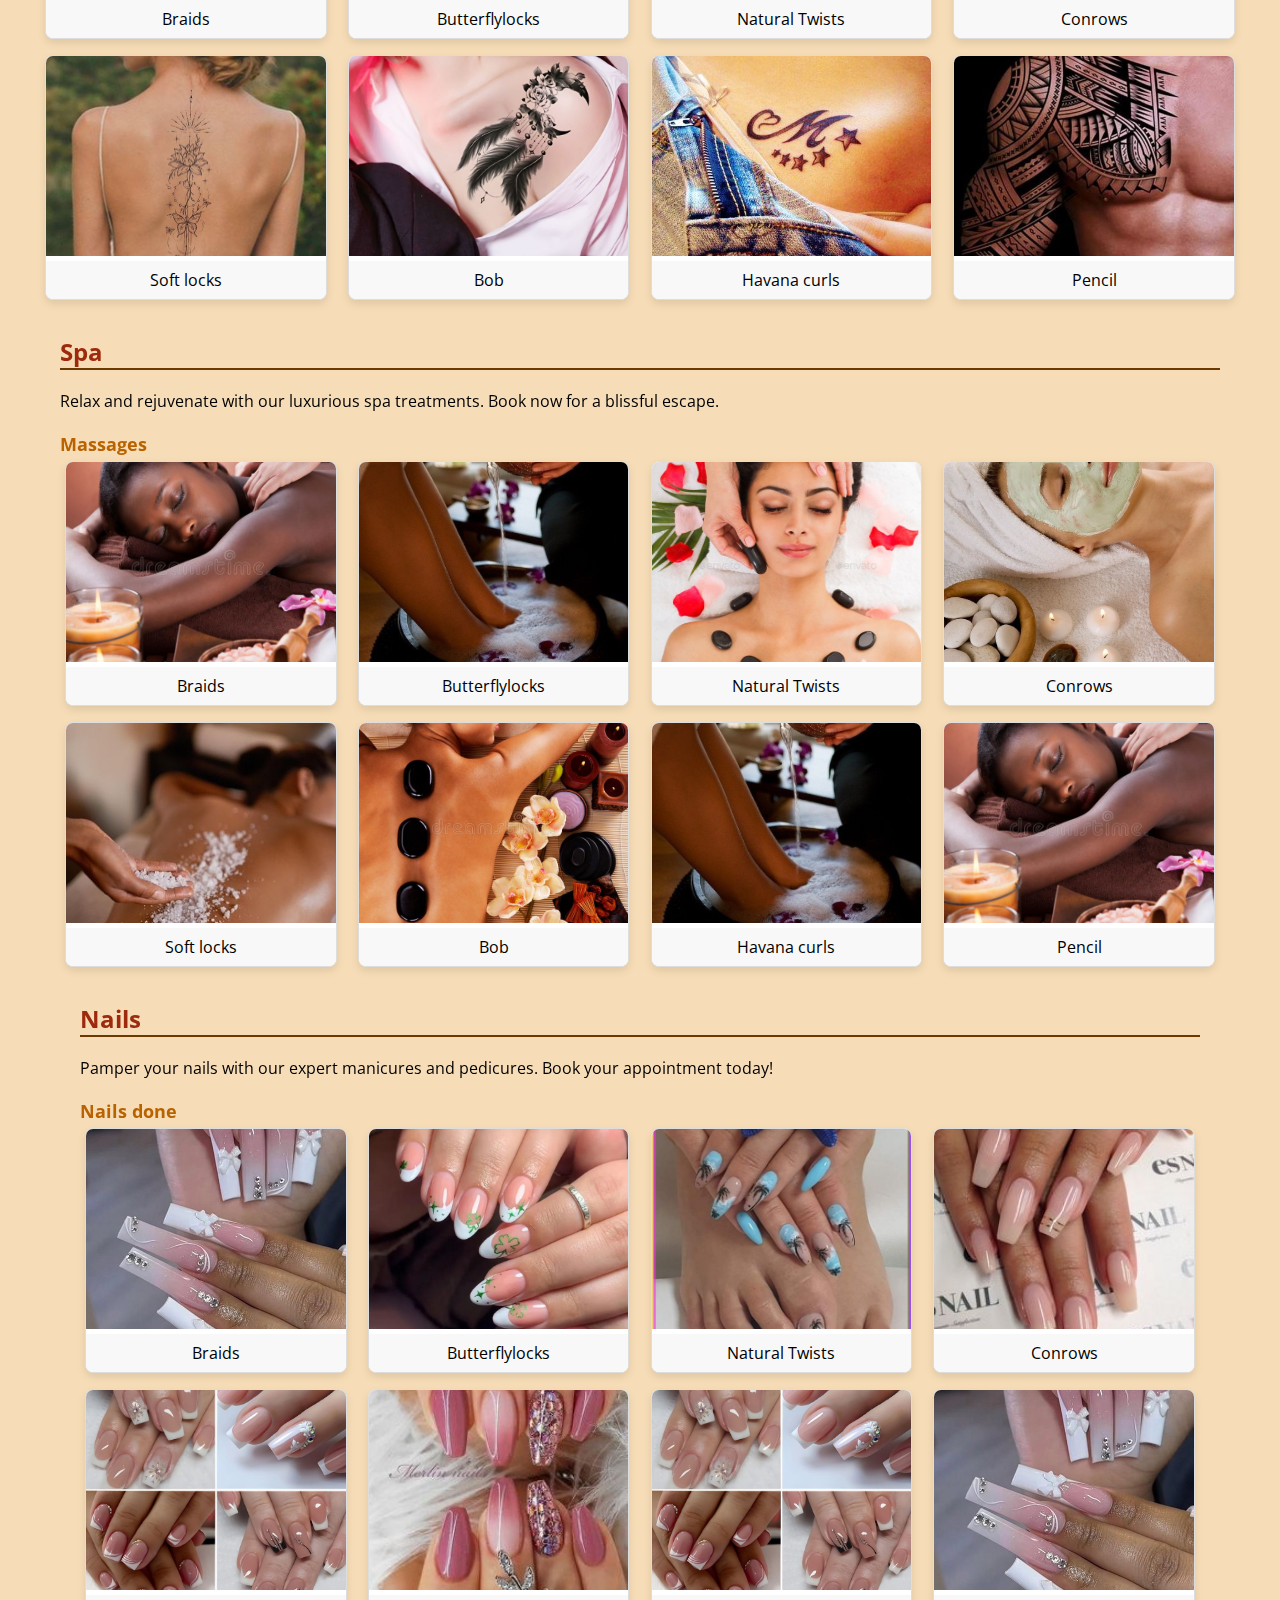
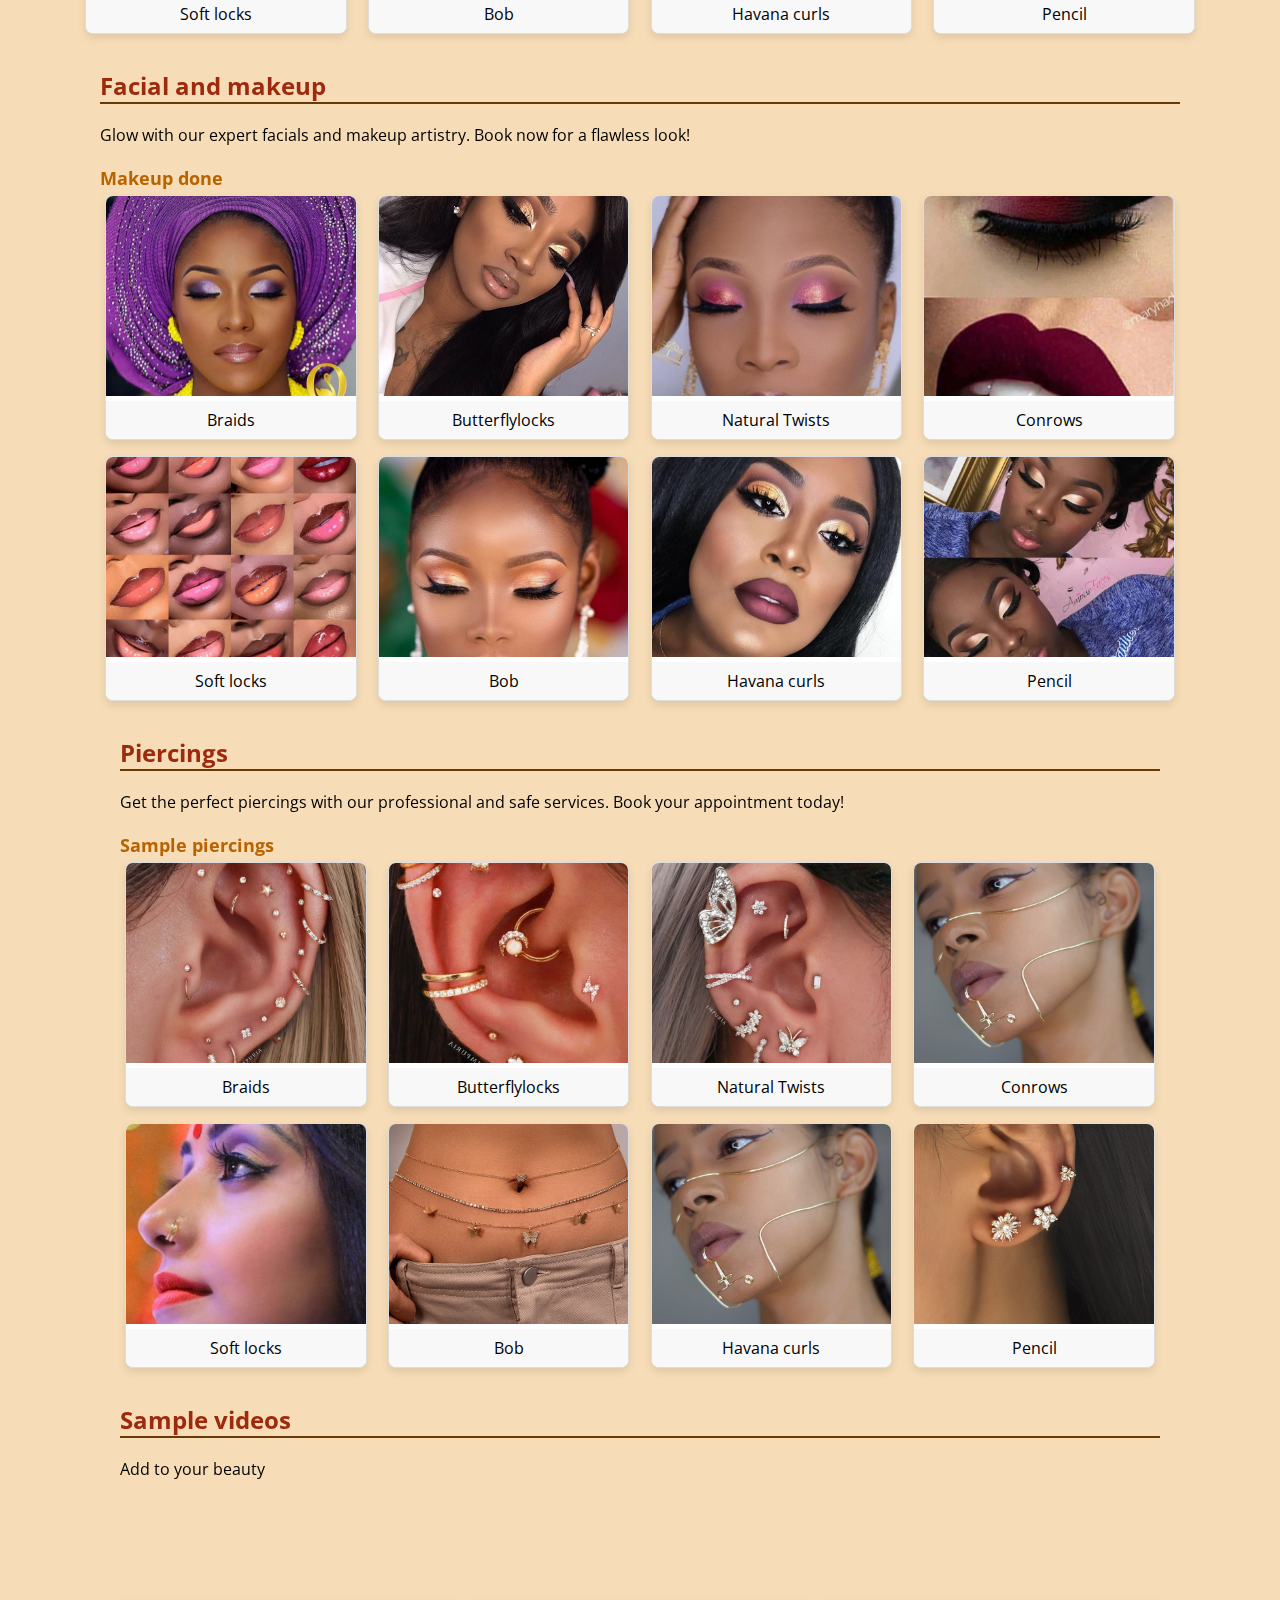
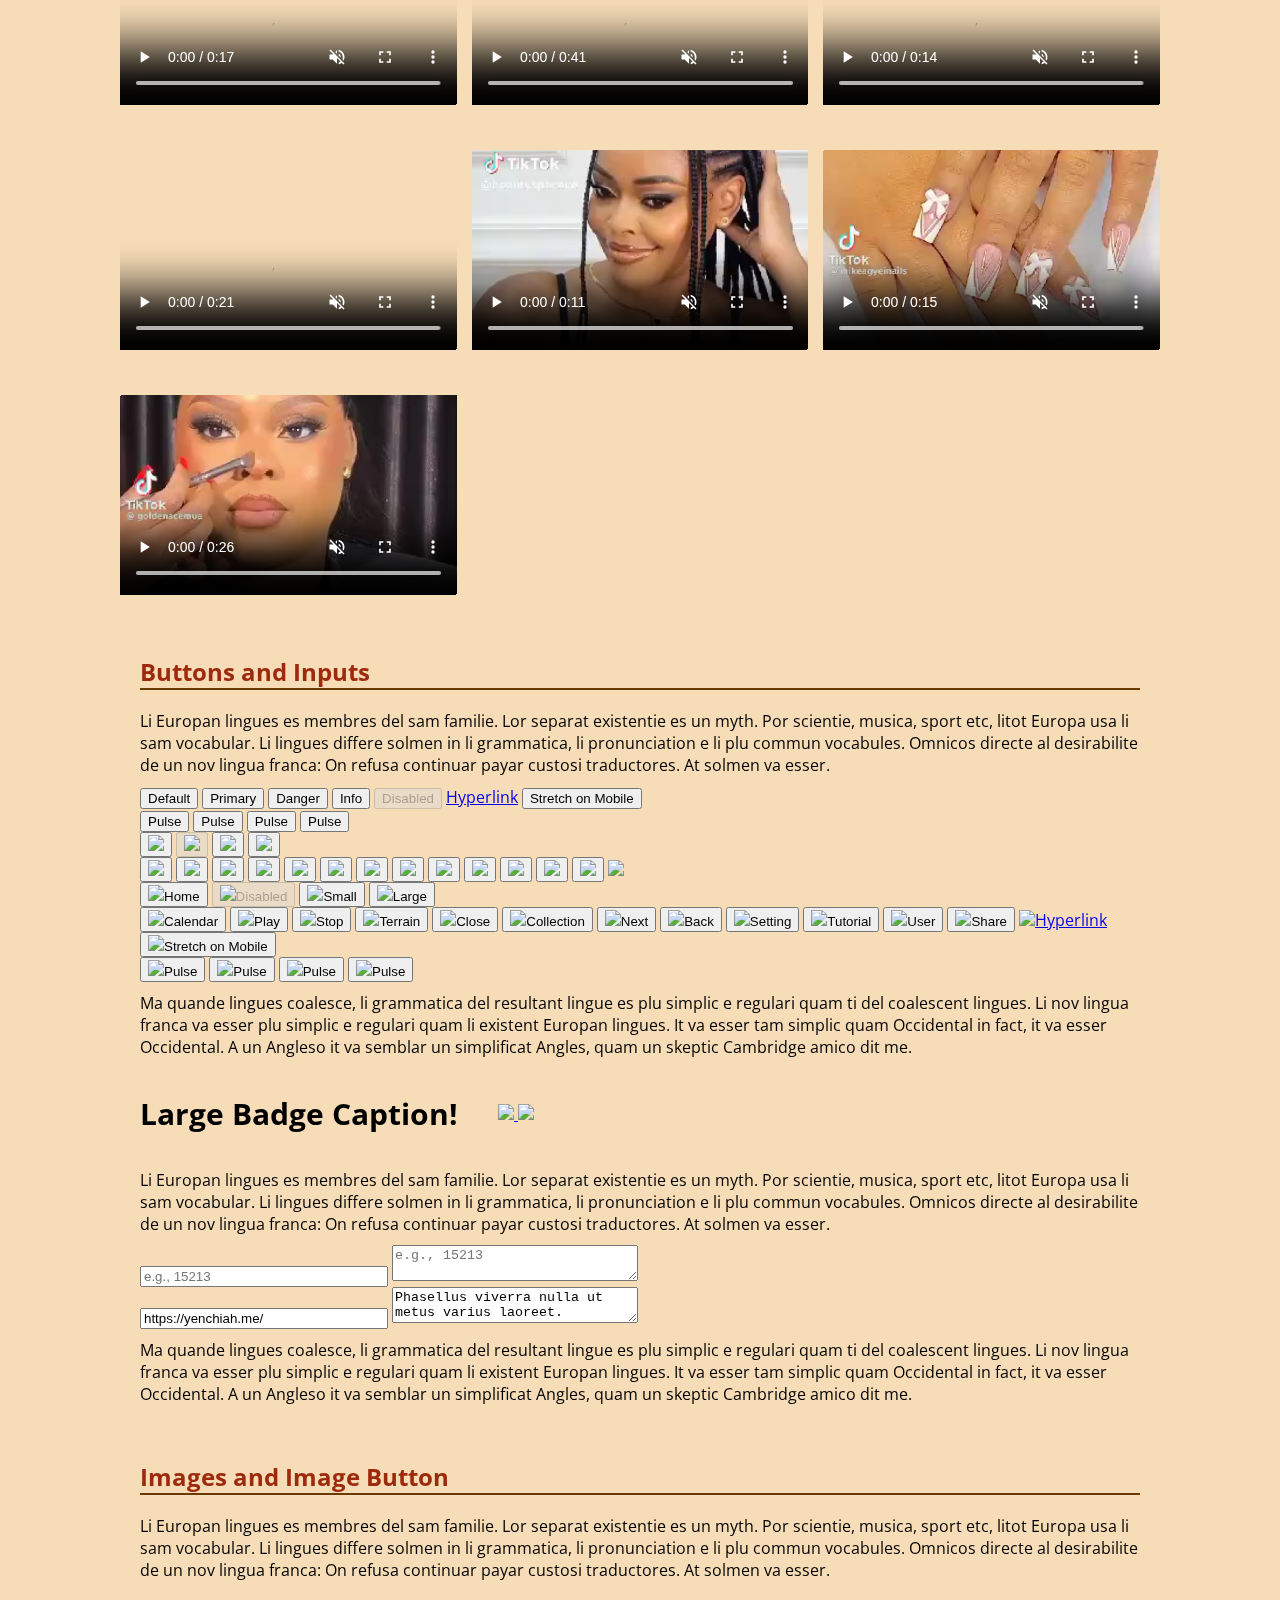
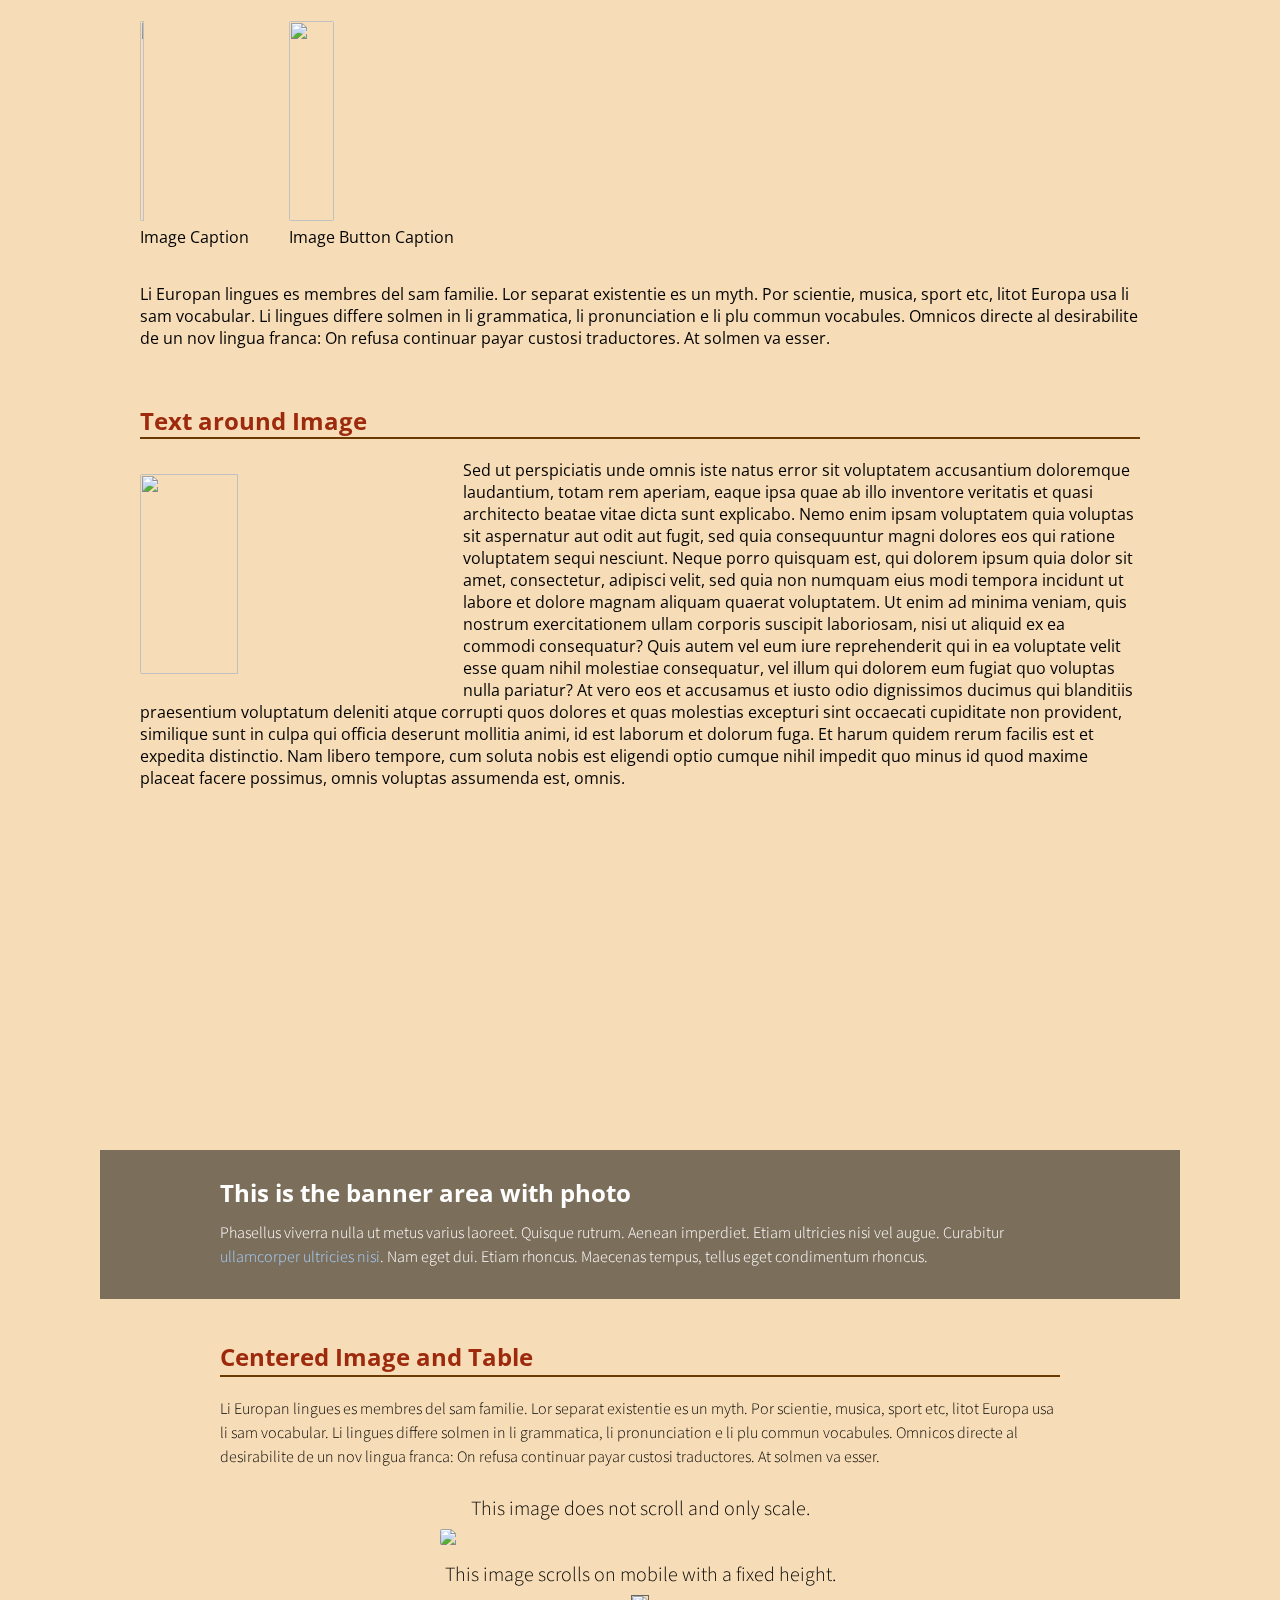
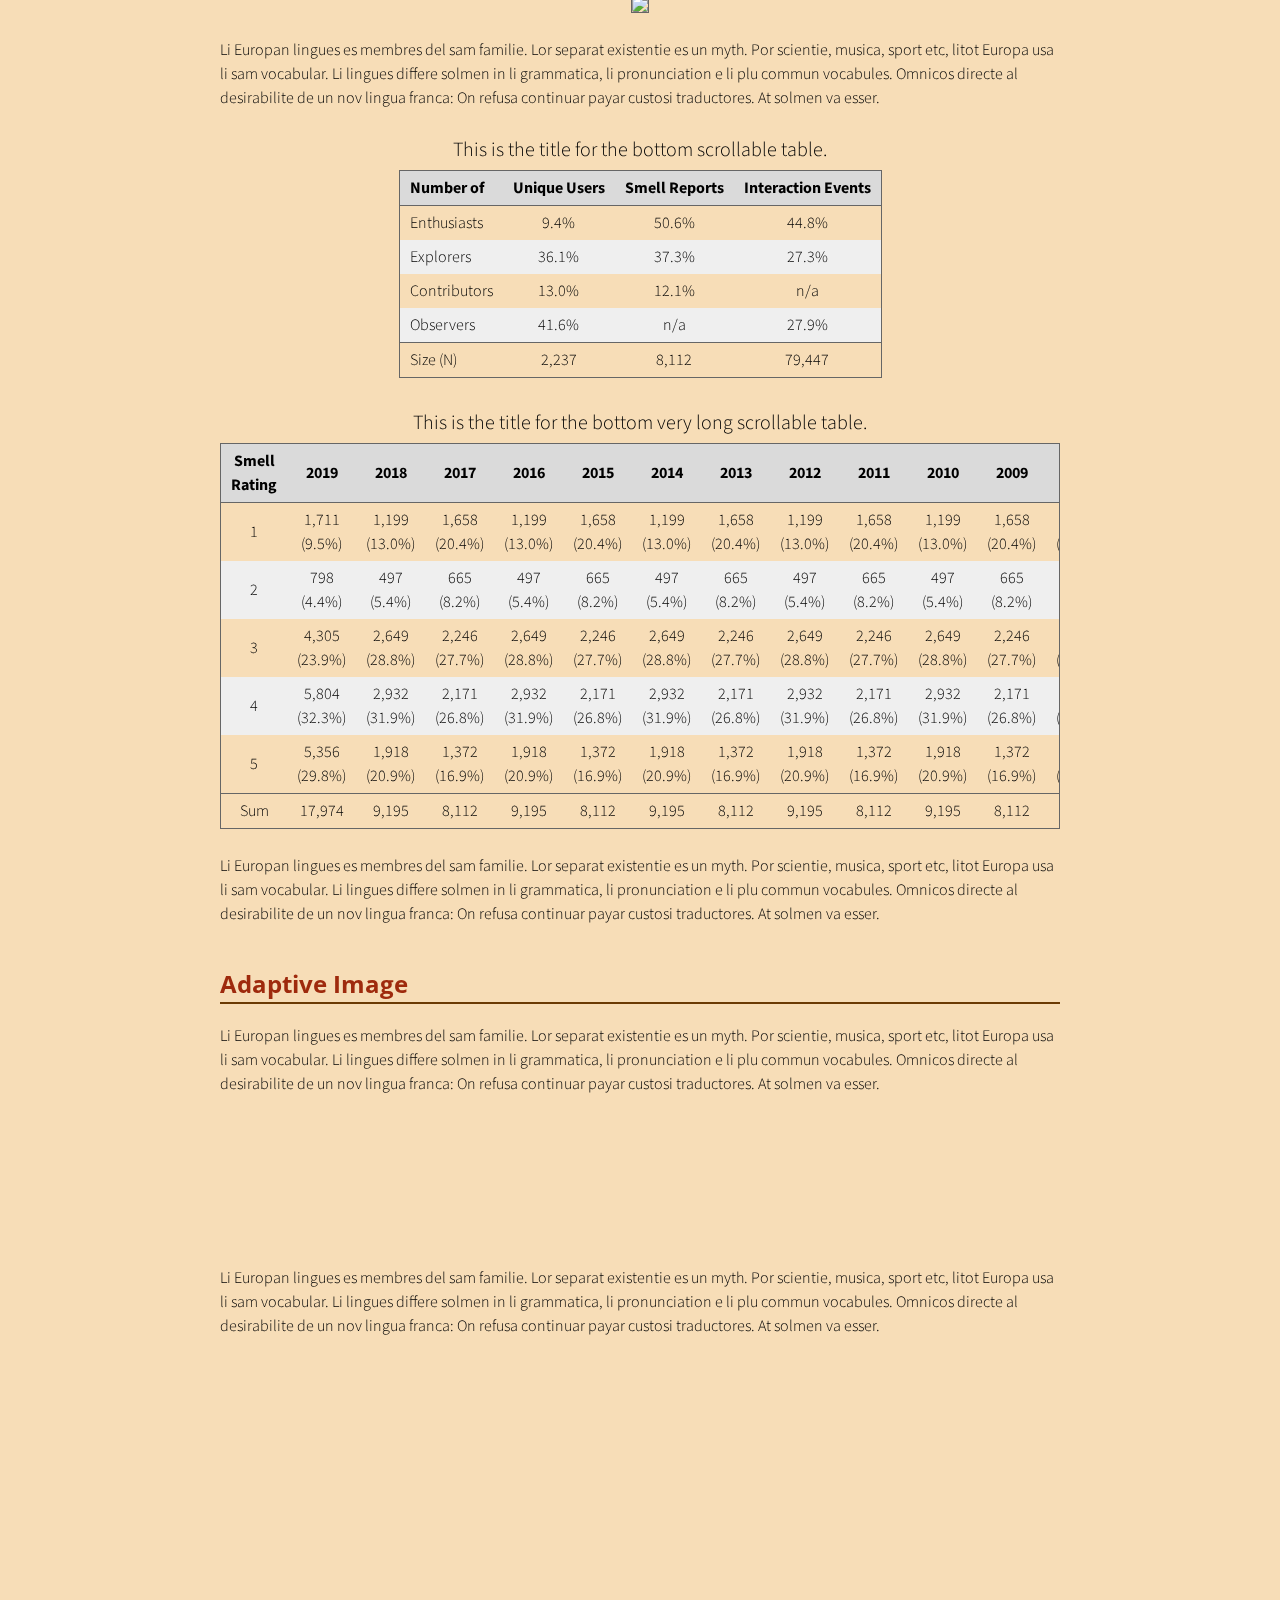
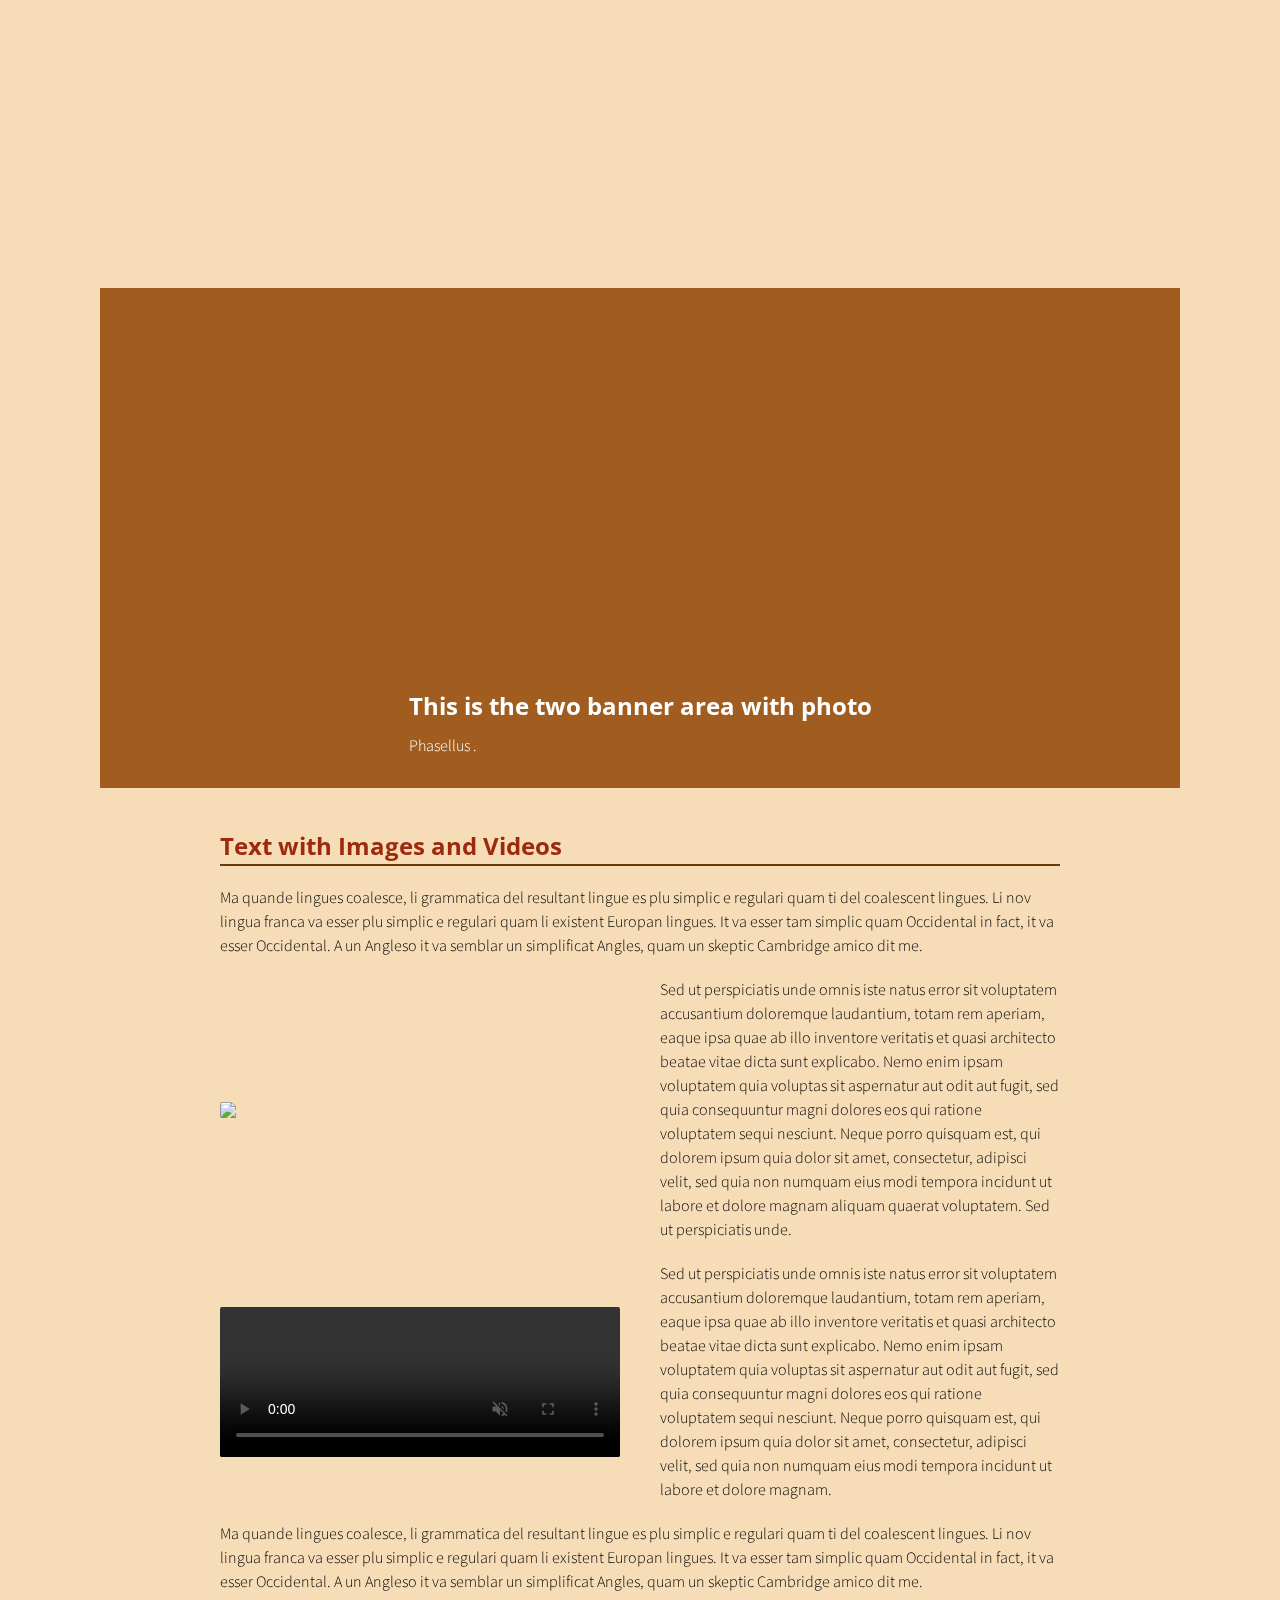
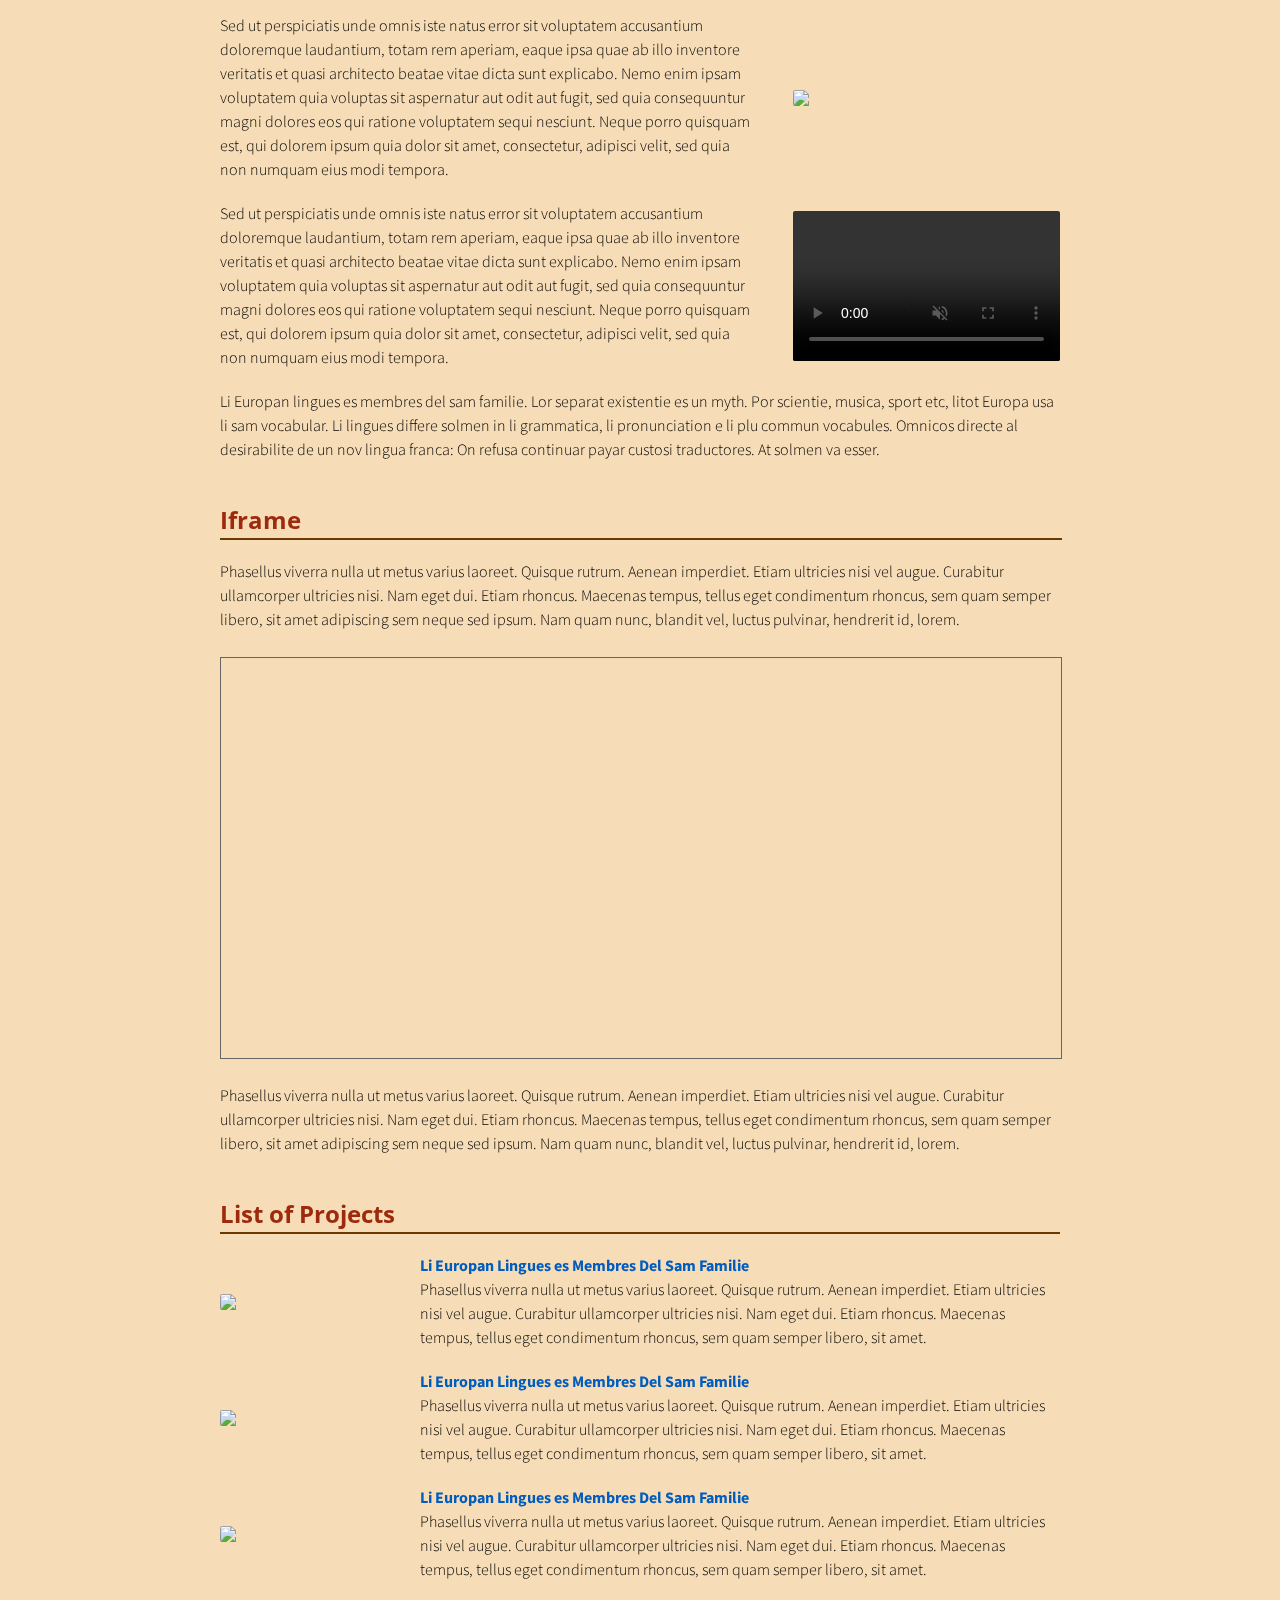
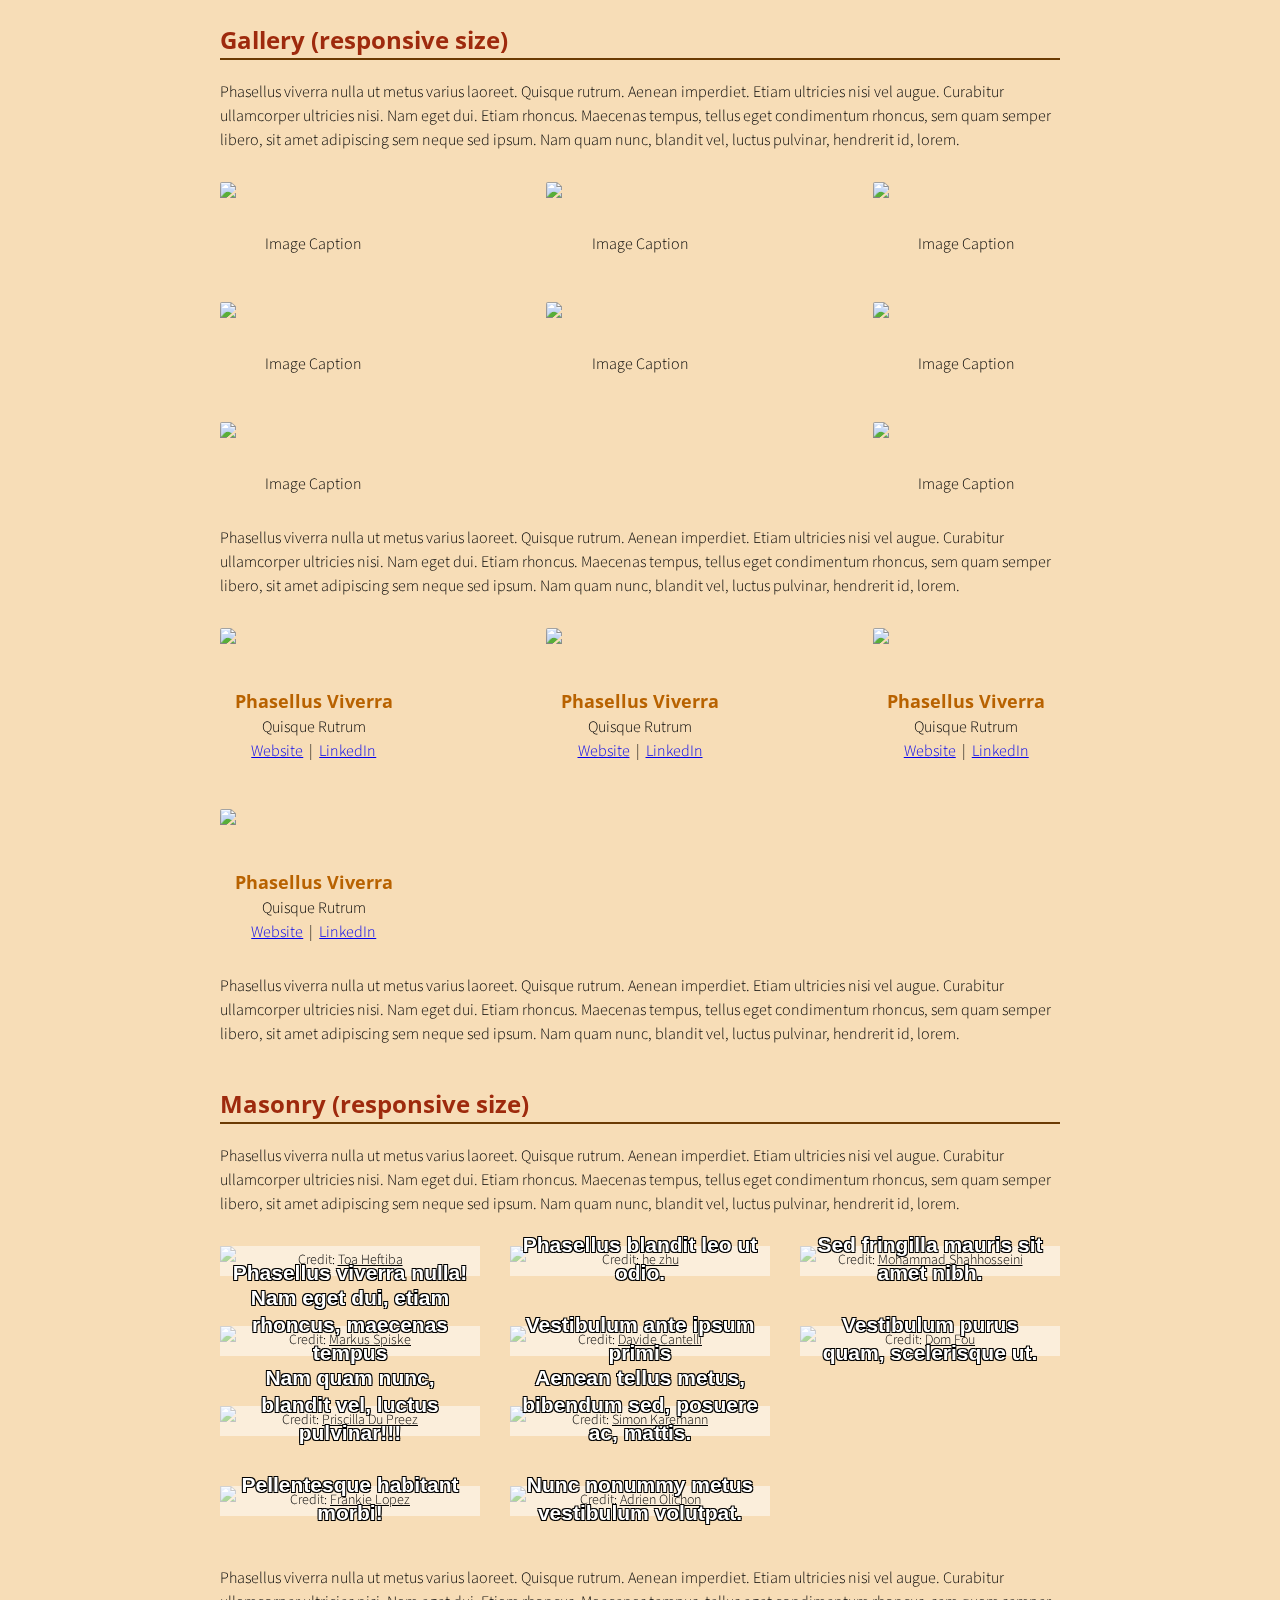
==== commit 06ccc0d0: "images" ====
--- a/index.html
+++ b/index.html
@@ -88,56 +88,56 @@
         </div>
       </div>
     </div>
-            <p class="text">We do kinds of Hairstyling here at Glamazon so book your appointment now.
-            </p>
+    
+    <p>Transform your look with our expert hairstyling services at Glamazon. Whether you're aiming for a classic style, a trendy cut, or something completely unique, our skilled stylists are here to make your vision a reality. Book your appointment today and step out with confidence!</p>
 
             <h3>Sample hairstyles</h3>
             <div class="gallery add-top-margin-small add-bottom-margin-small">
               <div class="card">
                 <a href="javascript:void(0)">
-                  <img src="img/image10.jpeg">
+                  <img src="img/cut1.jpeg">
                 </a>
                 <div class="label">Braids</div>
               </div>
               <div class="card">
                 <a href="javascript:void(0)">
-                  <img src="img/image1.jpeg">
+                  <img src="img/cut2.jpeg">
                 </a>
                 <div class="label">Butterflylocks</div>
               </div>
               <div class="card">
                 <a href="javascript:void(0)">
-                  <img src="img/image3.jpeg">
+                  <img src="img/cut3.jpeg">
                 </a>
                 <div class="label">Natural Twists</div>
               </div>
               <div class="card">
                 <a href="javascript:void(0)">
-                  <img src="img/image5.jpeg">
+                  <img src="img/braids1.jpeg">
                 </a>
                 <div class="label">Conrows</div>
               </div>
               <div class="card">
                 <a href="javascript:void(0)">
-                  <img src="img/image6.jpeg">
+                  <img src="img/braids2.jpeg">
                 </a>
                 <div class="label">Soft locks</div>
               </div>
               <div class="card">
                 <a href="javascript:void(0)">
-                  <img src="img/image7.jpeg">
+                  <img src="img/braids3.jpeg">
                 </a>
                 <div class="label">Bob</div>
               </div>
               <div class="card">
                 <a href="javascript:void(0)">
-                  <img src="img/image8.jpeg">
+                  <img src="img/braids4.jpeg">
                 </a>
                 <div class="label">Havana curls</div>
               </div>
               <div class="card">
                 <a href="javascript:void(0)">
-                  <img src="img/image9.jpeg">
+                  <img src="img/braids2.jpeg">
                 </a>
                 <div class="label">Pencil</div>
               </div>
@@ -150,44 +150,43 @@
           <div class="flex-item flex-column">
             <h2 id="text-only">totoo</h2>
             <hr>
-            <p class="text">Come get your self a tatoo
-            </p>
+            <p>Express yourself with our professional tattoo services at Glamazon. Our talented artists are dedicated to creating stunning and unique designs that reflect your personality and style. Whether it's your first tattoo or you're adding to your collection, we ensure a safe and comfortable experience. Book your tattoo appointment today and let your creativity shine!</p>
 
             <h3>Sample Tattoos</h3>
             <div class="gallery add-top-margin-small add-bottom-margin-small">
               <div class="card">
                 <a href="javascript:void(0)">
-                  <img src="img/image10.jpeg">
+                  <img src="img/tattoo1.jpeg">
                 </a>
                 <div class="label">Braids</div>
               </div>
               <div class="card">
                 <a href="javascript:void(0)">
-                  <img src="img/image1.jpeg">
+                  <img src="img/tattoo2.jpeg">
                 </a>
                 <div class="label">Butterflylocks</div>
               </div>
               <div class="card">
                 <a href="javascript:void(0)">
-                  <img src="img/image3.jpeg">
+                  <img src="img/tattoo3.jpeg">
                 </a>
                 <div class="label">Natural Twists</div>
               </div>
               <div class="card">
                 <a href="javascript:void(0)">
-                  <img src="img/image5.jpeg">
+                  <img src="img/tattoo4.jpeg">
                 </a>
                 <div class="label">Conrows</div>
               </div>
               <div class="card">
                 <a href="javascript:void(0)">
-                  <img src="img/image6.jpeg">
+                  <img src="img/tattoo7.jpeg">
                 </a>
                 <div class="label">Soft locks</div>
               </div>
               <div class="card">
                 <a href="javascript:void(0)">
-                  <img src="img/image7.jpeg">
+                  <img src="img/tattoo5.jpeg">
                 </a>
                 <div class="label">Bob</div>
               </div>
@@ -209,56 +208,55 @@
           <div class="flex-item flex-column">
             <h2 id="text-only">Spa</h2>
             <hr>
-            <p class="text">Relax your body with us
-            </p>
+            <p class="text">Relax and rejuvenate with our luxurious spa treatments. Book now for a blissful escape.</p>
 
             <h3>Massages</h3>
              <div class="gallery add-top-margin-small add-bottom-margin-small">
               <div class="card">
                 <a href="javascript:void(0)">
-                  <img src="img/image10.jpeg">
+                  <img src="img/m1.jpeg">
                 </a>
                 <div class="label">Braids</div>
               </div>
               <div class="card">
                 <a href="javascript:void(0)">
-                  <img src="img/image1.jpeg">
+                  <img src="img/m2.jpeg">
                 </a>
                 <div class="label">Butterflylocks</div>
               </div>
               <div class="card">
                 <a href="javascript:void(0)">
-                  <img src="img/image3.jpeg">
+                  <img src="img/m3.jpeg">
                 </a>
                 <div class="label">Natural Twists</div>
               </div>
               <div class="card">
                 <a href="javascript:void(0)">
-                  <img src="img/image5.jpeg">
+                  <img src="img/m4.jpeg">
                 </a>
                 <div class="label">Conrows</div>
               </div>
               <div class="card">
                 <a href="javascript:void(0)">
-                  <img src="img/image6.jpeg">
+                  <img src="img/m5.jpeg">
                 </a>
                 <div class="label">Soft locks</div>
               </div>
               <div class="card">
                 <a href="javascript:void(0)">
-                  <img src="img/image7.jpeg">
+                  <img src="img/m6.jpeg">
                 </a>
                 <div class="label">Bob</div>
               </div>
               <div class="card">
                 <a href="javascript:void(0)">
-                  <img src="img/image8.jpeg">
+                  <img src="img/m2.jpeg">
                 </a>
                 <div class="label">Havana curls</div>
               </div>
               <div class="card">
                 <a href="javascript:void(0)">
-                  <img src="img/image9.jpeg">
+                  <img src="img/m1.jpeg">
                 </a>
                 <div class="label">Pencil</div>
               </div>
@@ -269,56 +267,56 @@
           <div class="flex-item flex-column">
             <h2 id="text-only">Nails</h2>
             <hr>
-            <p class="text">Get a new look
+            <p class="text">Pamper your nails with our expert manicures and pedicures. Book your appointment today!
             </p>
 
             <h3>Nails done</h3>
              <div class="gallery add-top-margin-small add-bottom-margin-small">
               <div class="card">
                 <a href="javascript:void(0)">
-                  <img src="img/image10.jpeg">
+                  <img src="img/nail1.jpeg">
                 </a>
                 <div class="label">Braids</div>
               </div>
               <div class="card">
                 <a href="javascript:void(0)">
-                  <img src="img/image1.jpeg">
+                  <img src="img/nail2.jpeg">
                 </a>
                 <div class="label">Butterflylocks</div>
               </div>
               <div class="card">
                 <a href="javascript:void(0)">
-                  <img src="img/image3.jpeg">
+                  <img src="img/nail3.jpeg">
                 </a>
                 <div class="label">Natural Twists</div>
               </div>
               <div class="card">
                 <a href="javascript:void(0)">
-                  <img src="img/image5.jpeg">
+                  <img src="img/nail4.jpeg">
                 </a>
                 <div class="label">Conrows</div>
               </div>
               <div class="card">
                 <a href="javascript:void(0)">
-                  <img src="img/image6.jpeg">
+                  <img src="img/nail5.jpeg">
                 </a>
                 <div class="label">Soft locks</div>
               </div>
               <div class="card">
                 <a href="javascript:void(0)">
-                  <img src="img/image7.jpeg">
+                  <img src="img/nail6.jpeg">
                 </a>
                 <div class="label">Bob</div>
               </div>
               <div class="card">
                 <a href="javascript:void(0)">
-                  <img src="img/image8.jpeg">
+                  <img src="img/nail5.jpeg">
                 </a>
                 <div class="label">Havana curls</div>
               </div>
               <div class="card">
                 <a href="javascript:void(0)">
-                  <img src="img/image9.jpeg">
+                  <img src="img/nail1.jpeg">
                 </a>
                 <div class="label">Pencil</div>
               </div>
@@ -329,56 +327,56 @@
           <div class="flex-item flex-column">
             <h2 id="text-only">Facial and makeup</h2>
             <hr>
-            <p class="text">You are beauty
+            <p class="text">Glow with our expert facials and makeup artistry. Book now for a flawless look!
             </p>
 
             <h3>Makeup done</h3>
              <div class="gallery add-top-margin-small add-bottom-margin-small">
               <div class="card">
                 <a href="javascript:void(0)">
-                  <img src="img/image10.jpeg">
+                  <img src="img/makeup1.jpeg">
                 </a>
                 <div class="label">Braids</div>
               </div>
               <div class="card">
                 <a href="javascript:void(0)">
+                  <img src="img/makeup2.jpeg">
+                </a>
+                <div class="label">Butterflylocks</div>
+              </div>
+              <div class="card">
+                <a href="javascript:void(0)">
+                  <img src="img/makeup3.jpeg">
+                </a>
+                <div class="label">Natural Twists</div>
+              </div>
+              <div class="card">
+                <a href="javascript:void(0)">
+                  <img src="img/image2.jpeg">
+                </a>
+                <div class="label">Conrows</div>
+              </div>
+              <div class="card">
+                <a href="javascript:void(0)">
+                  <img src="img/makeup5.jpeg">
+                </a>
+                <div class="label">Soft locks</div>
+              </div>
+              <div class="card">
+                <a href="javascript:void(0)">
                   <img src="img/image1.jpeg">
                 </a>
-                <div class="label">Butterflylocks</div>
-              </div>
-              <div class="card">
-                <a href="javascript:void(0)">
-                  <img src="img/image3.jpeg">
-                </a>
-                <div class="label">Natural Twists</div>
-              </div>
-              <div class="card">
-                <a href="javascript:void(0)">
-                  <img src="img/image5.jpeg">
-                </a>
-                <div class="label">Conrows</div>
-              </div>
-              <div class="card">
-                <a href="javascript:void(0)">
-                  <img src="img/image6.jpeg">
-                </a>
-                <div class="label">Soft locks</div>
-              </div>
-              <div class="card">
-                <a href="javascript:void(0)">
-                  <img src="img/image7.jpeg">
-                </a>
                 <div class="label">Bob</div>
               </div>
               <div class="card">
                 <a href="javascript:void(0)">
-                  <img src="img/image8.jpeg">
+                  <img src="img/makeup7.jpeg">
                 </a>
                 <div class="label">Havana curls</div>
               </div>
               <div class="card">
                 <a href="javascript:void(0)">
-                  <img src="img/image9.jpeg">
+                  <img src="img/makeup8.jpeg">
                 </a>
                 <div class="label">Pencil</div>
               </div>
@@ -389,56 +387,56 @@
           <div class="flex-item flex-column">
             <h2 id="text-only">Piercings</h2>
             <hr>
-            <p class="text">Good
+            <p class="text">Get the perfect piercings with our professional and safe services. Book your appointment today!
             </p>
 
             <h3>Sample piercings</h3>
              <div class="gallery add-top-margin-small add-bottom-margin-small">
               <div class="card">
                 <a href="javascript:void(0)">
-                  <img src="img/image10.jpeg">
+                  <img src="img/p1.jpeg">
                 </a>
                 <div class="label">Braids</div>
               </div>
               <div class="card">
                 <a href="javascript:void(0)">
-                  <img src="img/image1.jpeg">
+                  <img src="img/p2.jpeg">
                 </a>
                 <div class="label">Butterflylocks</div>
               </div>
               <div class="card">
                 <a href="javascript:void(0)">
-                  <img src="img/image3.jpeg">
+                  <img src="img/p3.jpeg">
                 </a>
                 <div class="label">Natural Twists</div>
               </div>
               <div class="card">
                 <a href="javascript:void(0)">
-                  <img src="img/image5.jpeg">
+                  <img src="img/p4.jpeg">
                 </a>
                 <div class="label">Conrows</div>
               </div>
               <div class="card">
                 <a href="javascript:void(0)">
-                  <img src="img/image6.jpeg">
+                  <img src="img/p5.jpeg">
                 </a>
                 <div class="label">Soft locks</div>
               </div>
               <div class="card">
                 <a href="javascript:void(0)">
-                  <img src="img/image7.jpeg">
+                  <img src="img/p6.jpeg">
                 </a>
                 <div class="label">Bob</div>
               </div>
               <div class="card">
                 <a href="javascript:void(0)">
-                  <img src="img/image8.jpeg">
+                  <img src="img/p7.jpeg">
                 </a>
                 <div class="label">Havana curls</div>
               </div>
               <div class="card">
                 <a href="javascript:void(0)">
-                  <img src="img/image9.jpeg">
+                  <img src="img/p8.jpeg">
                 </a>
                 <div class="label">Pencil</div>
               </div>
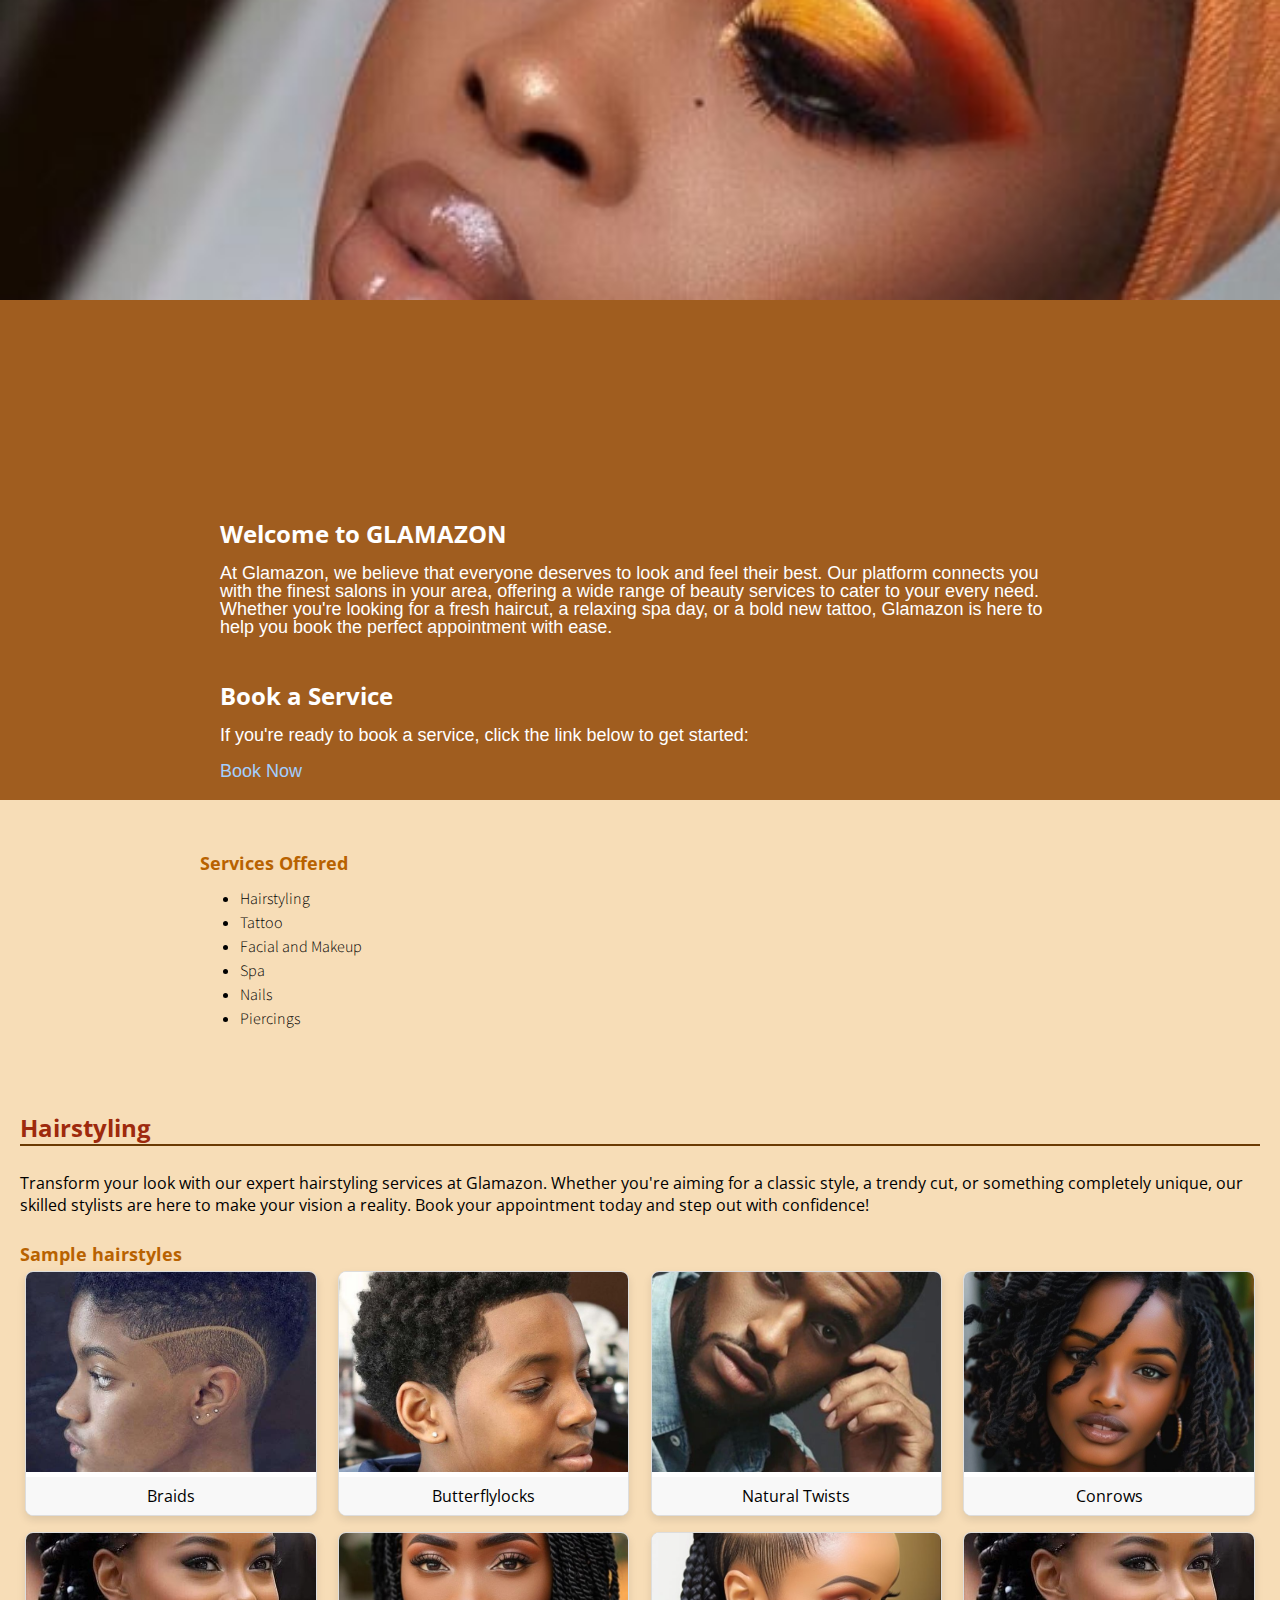
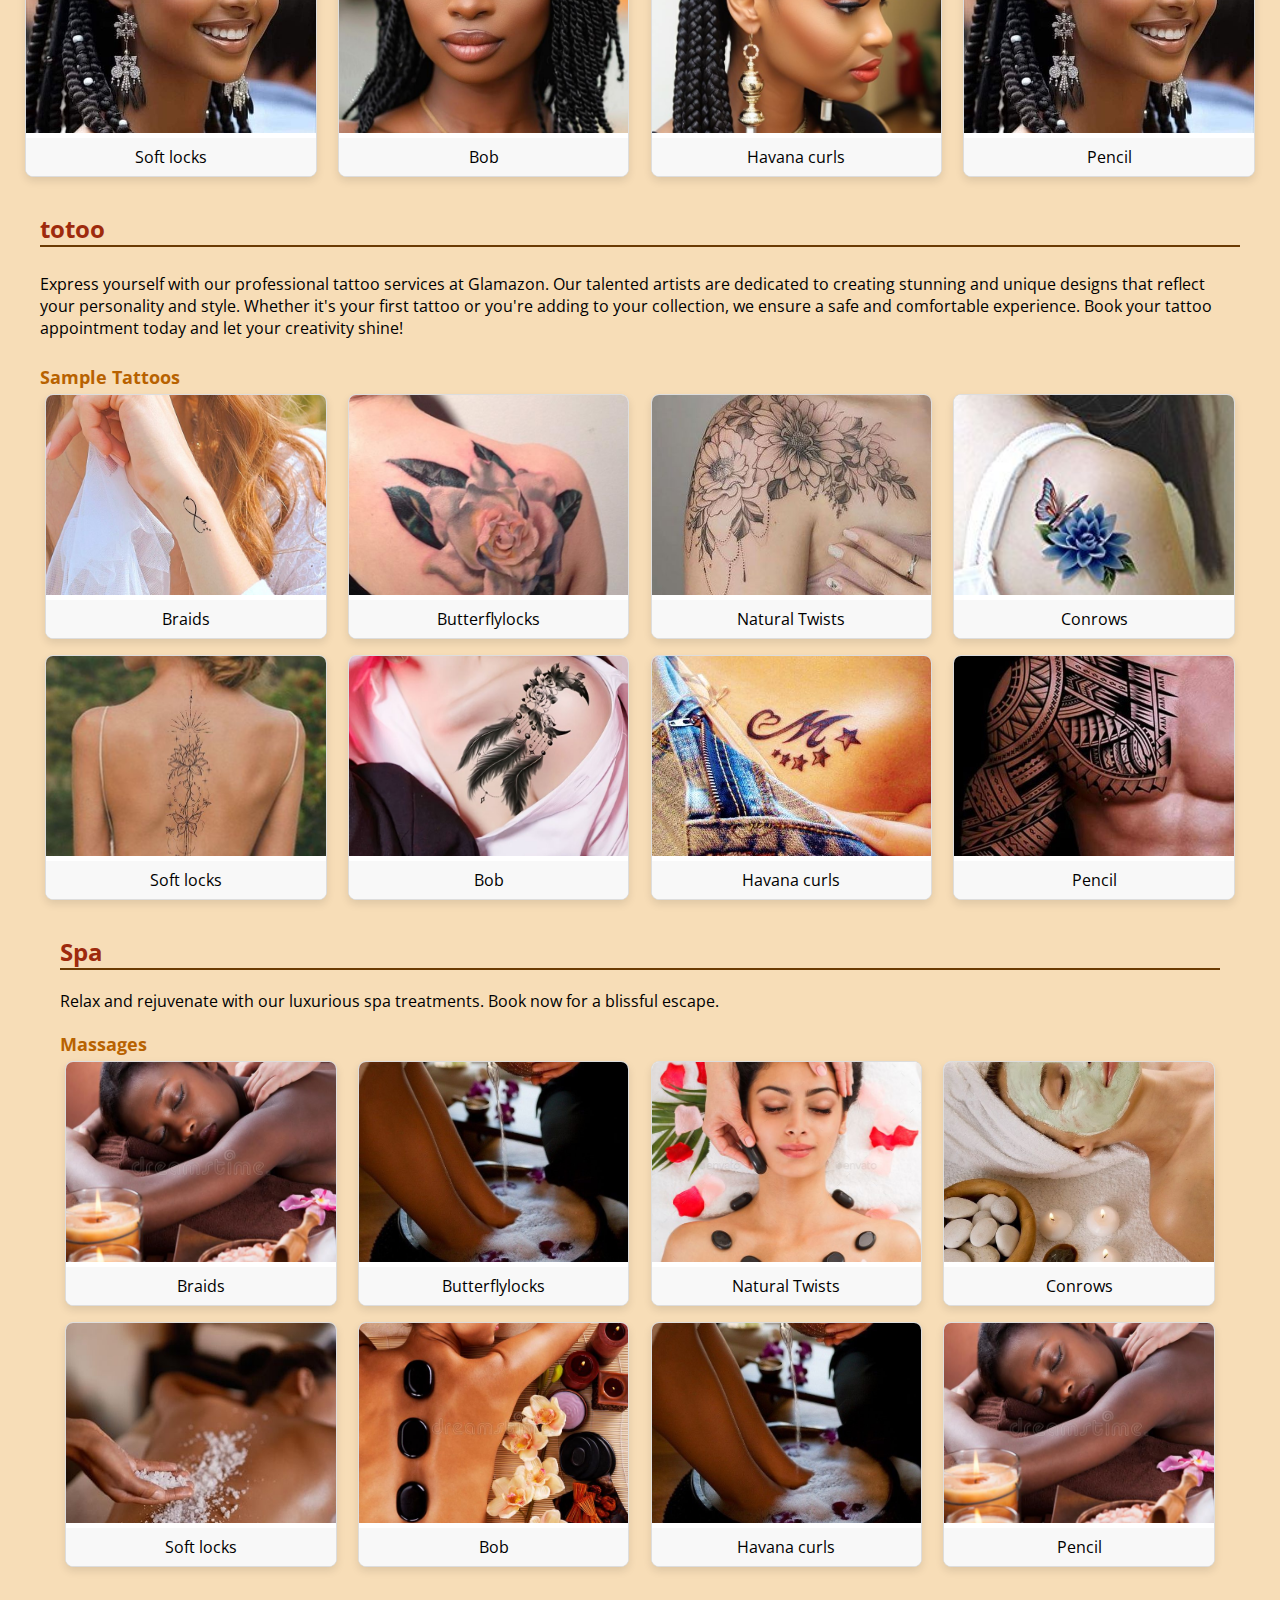
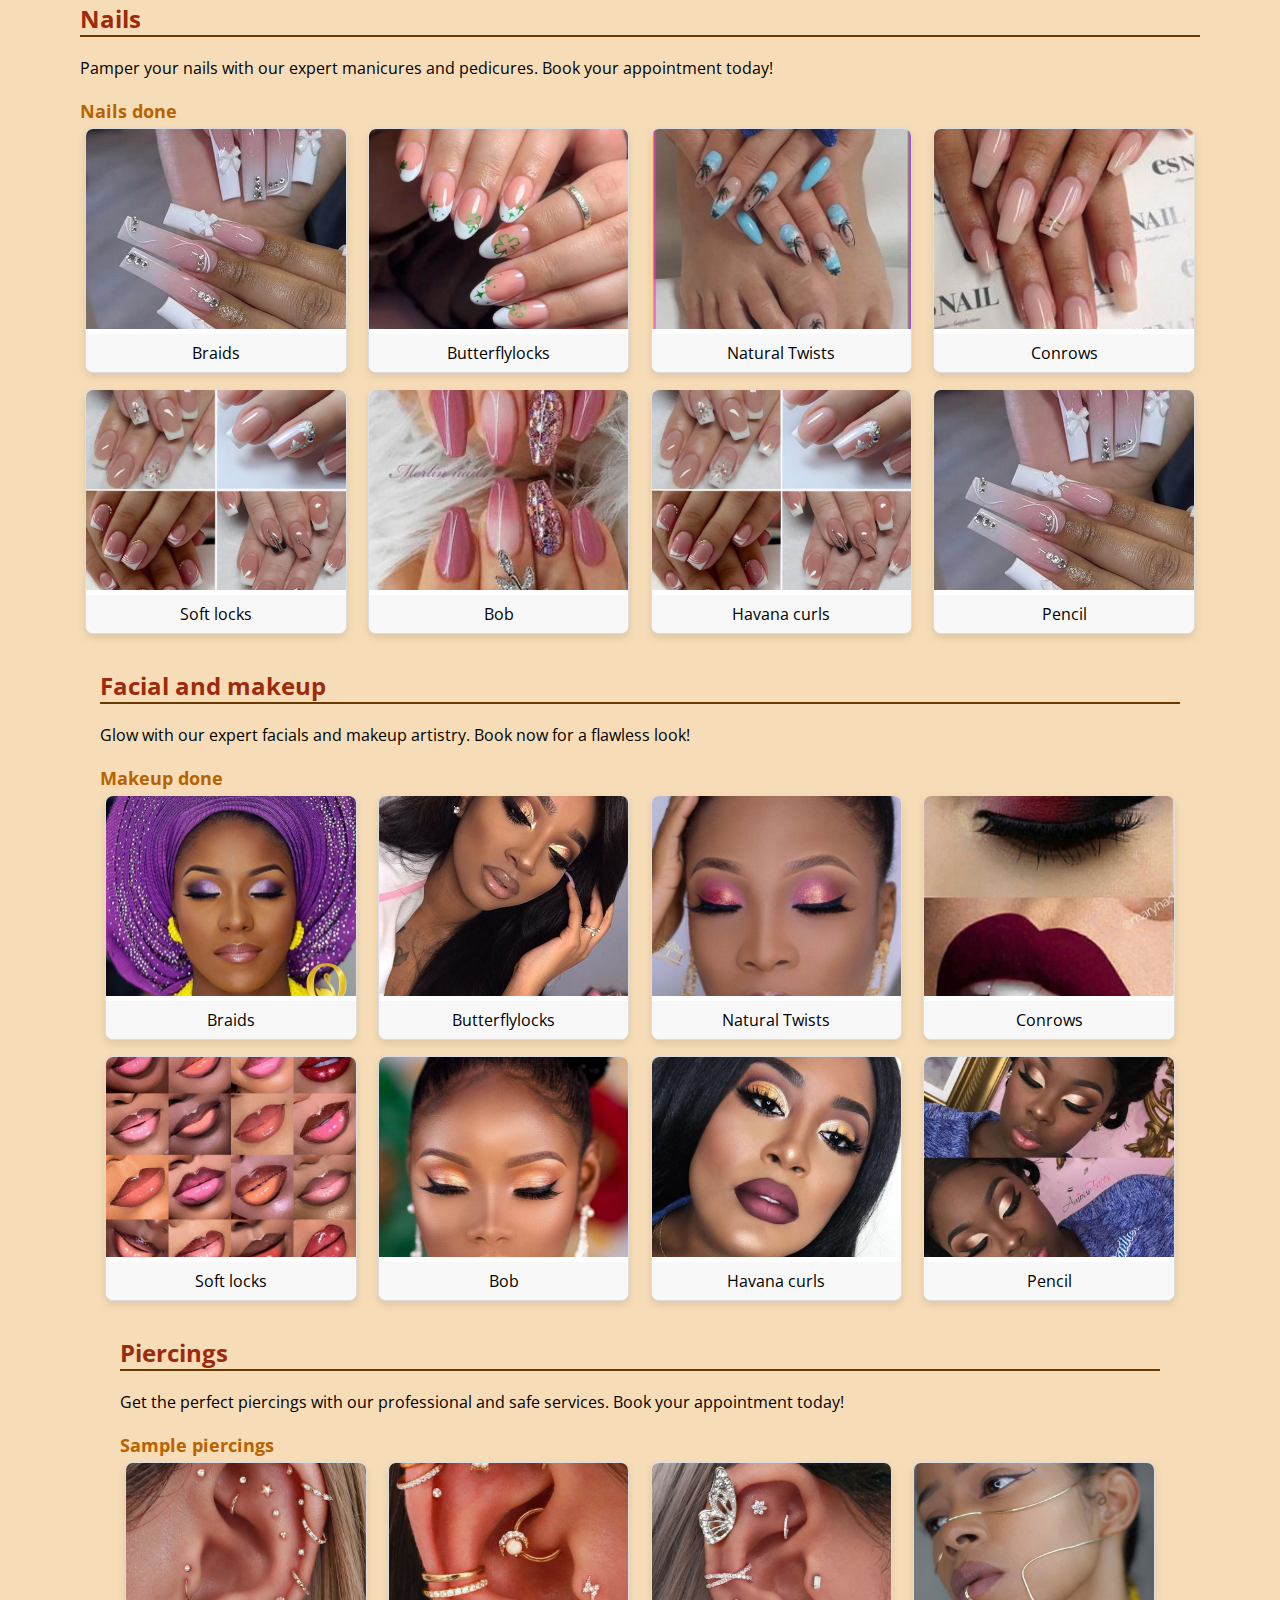
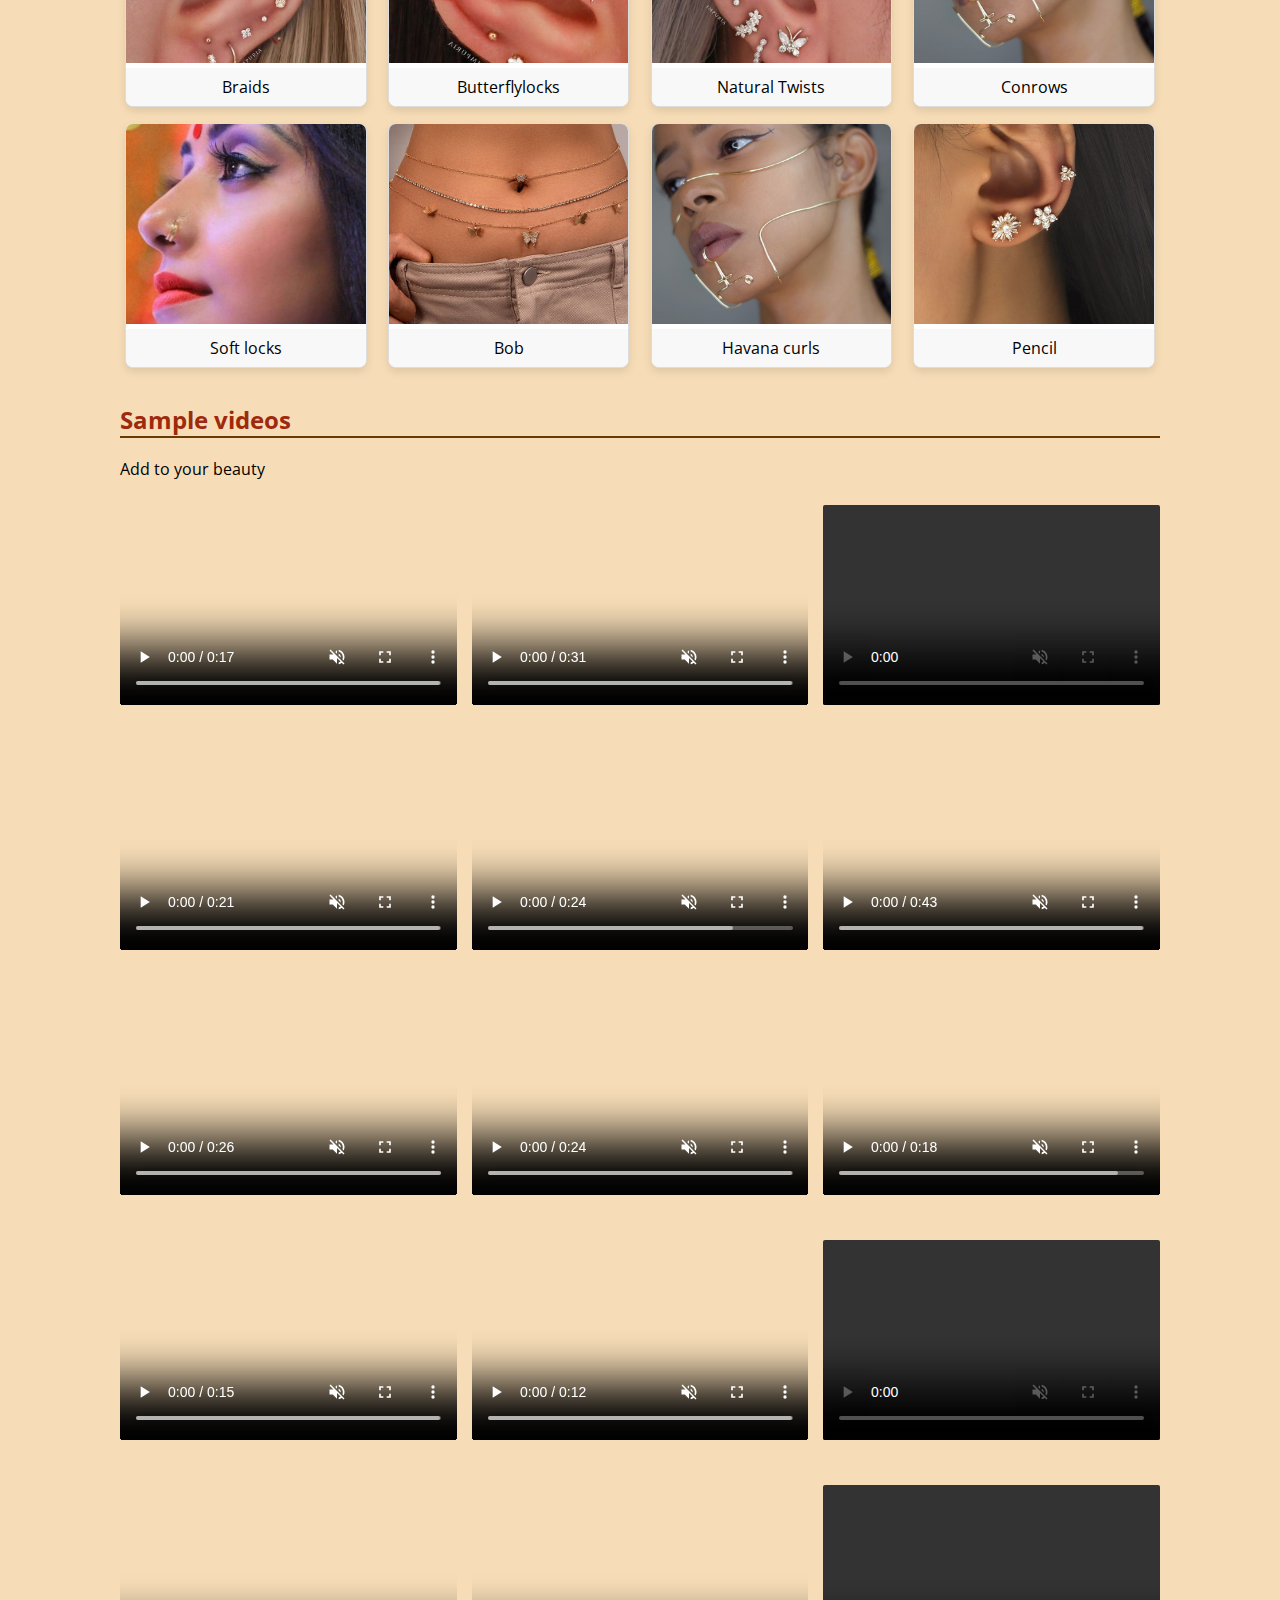
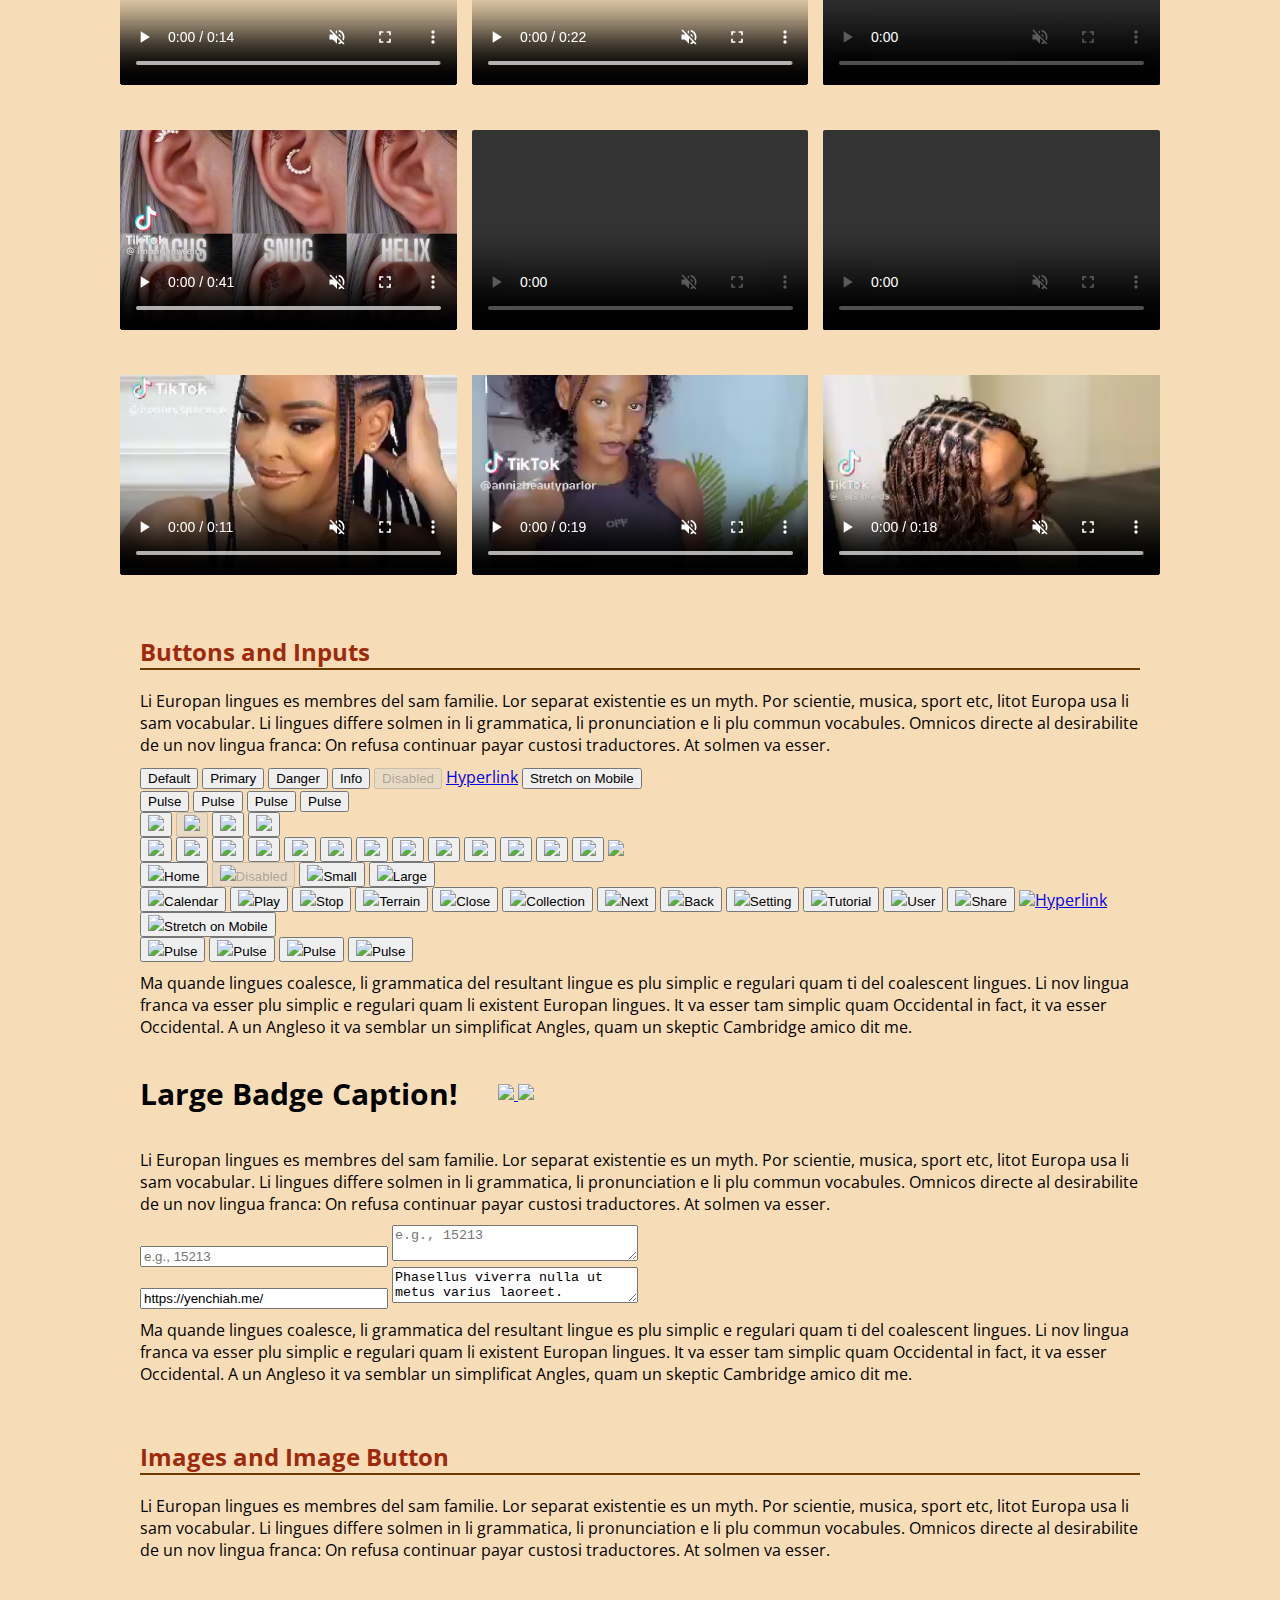
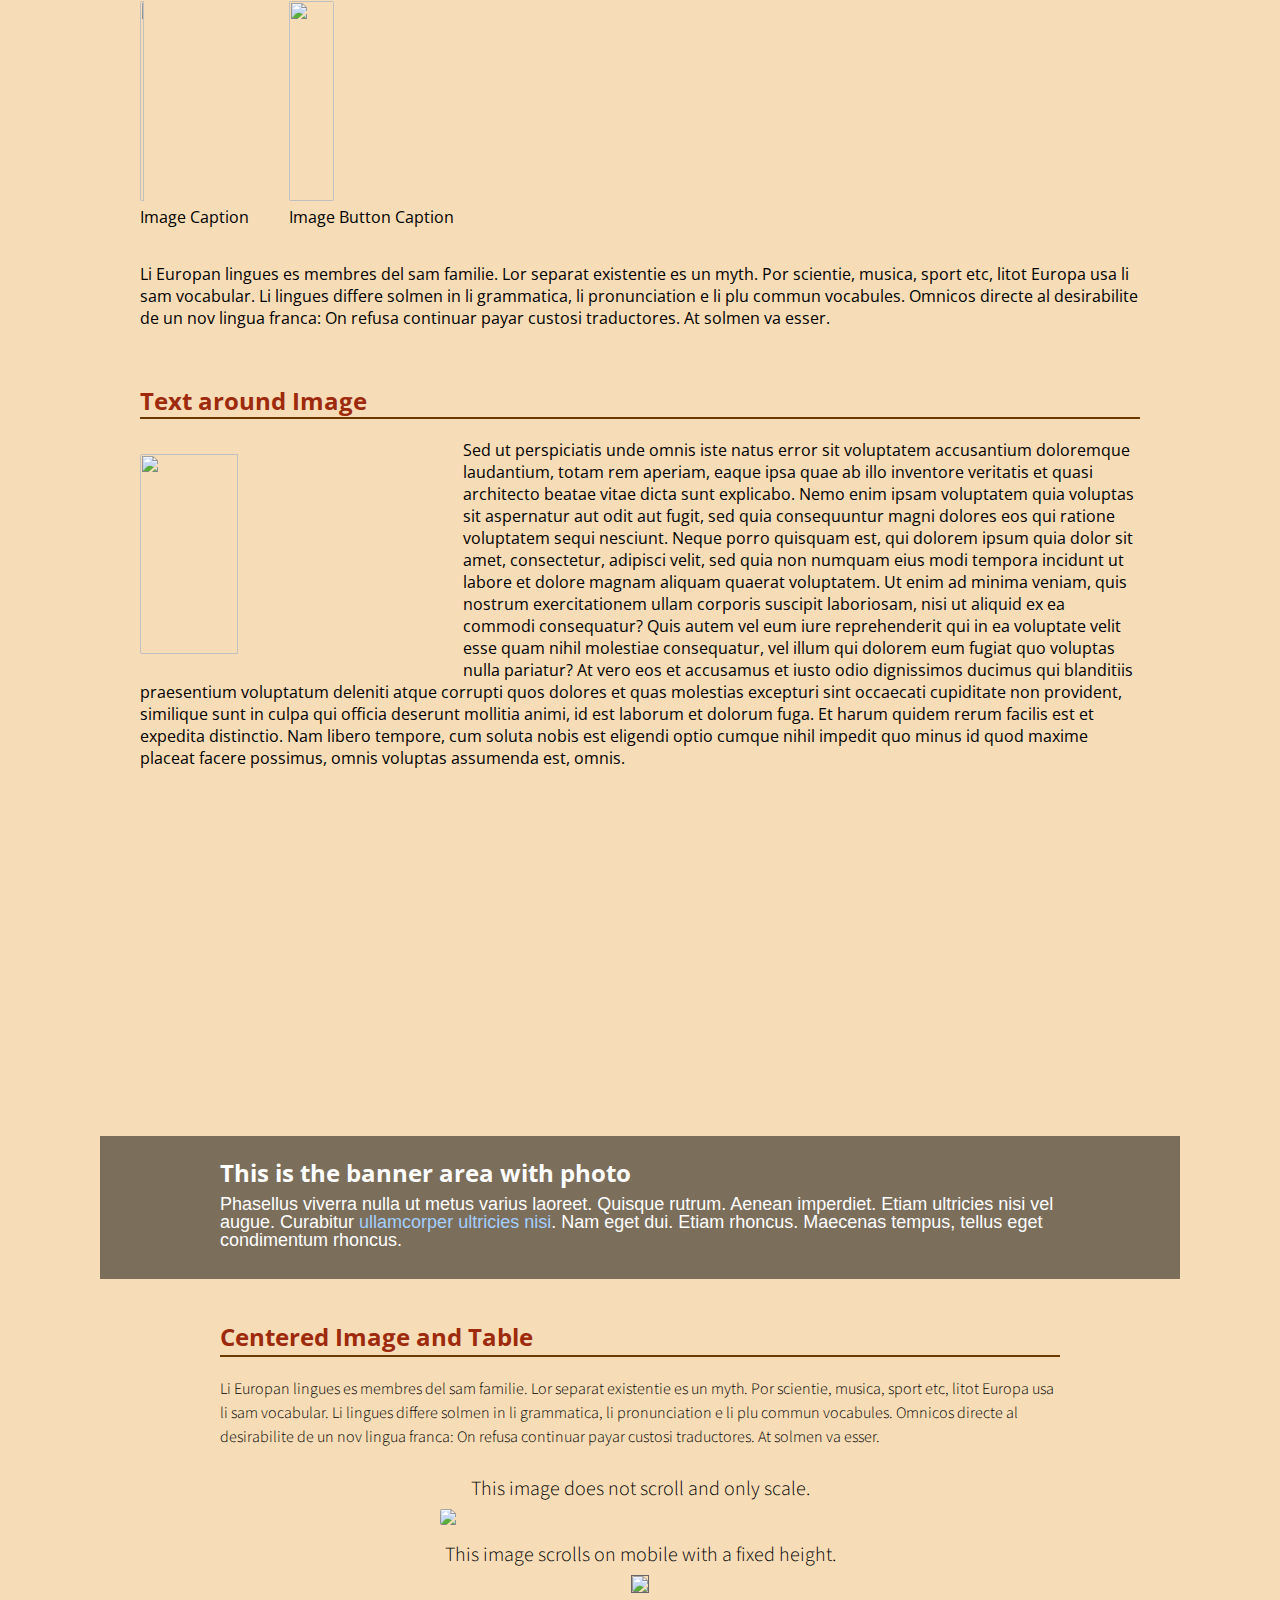
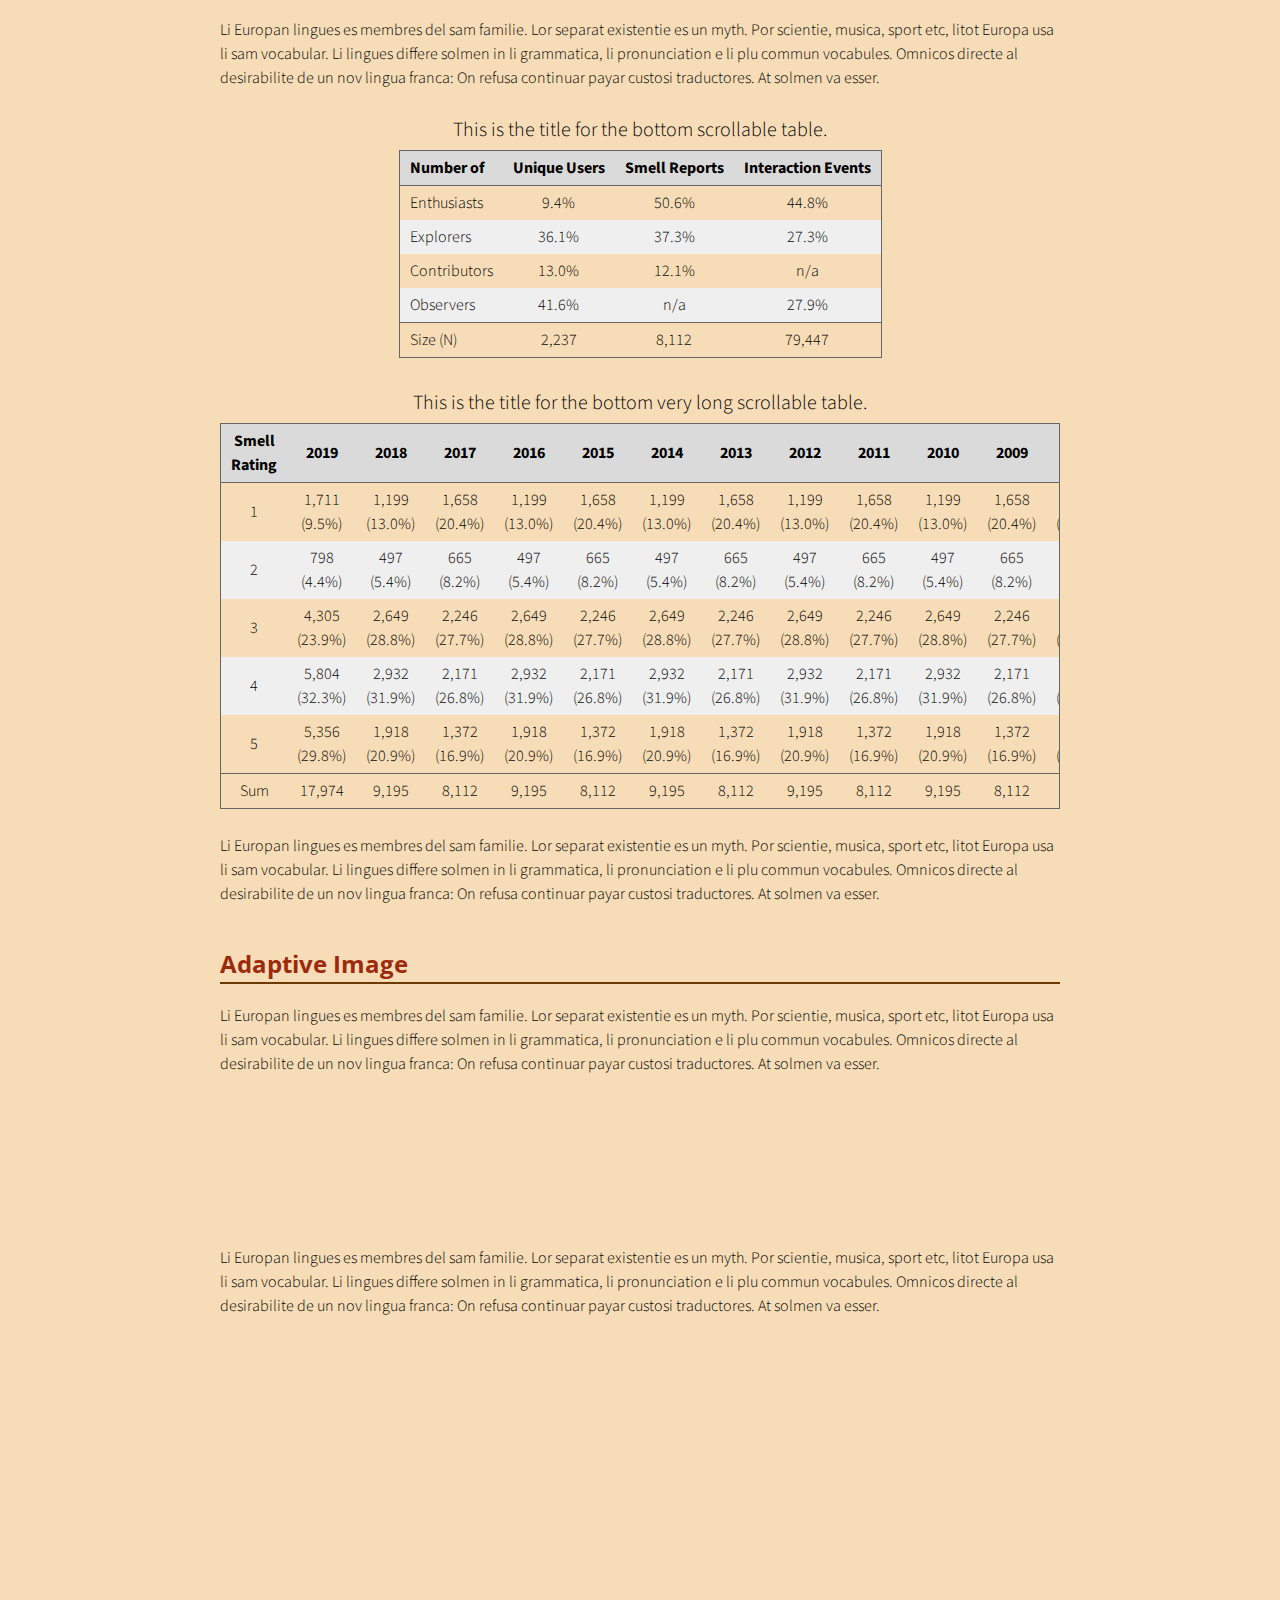
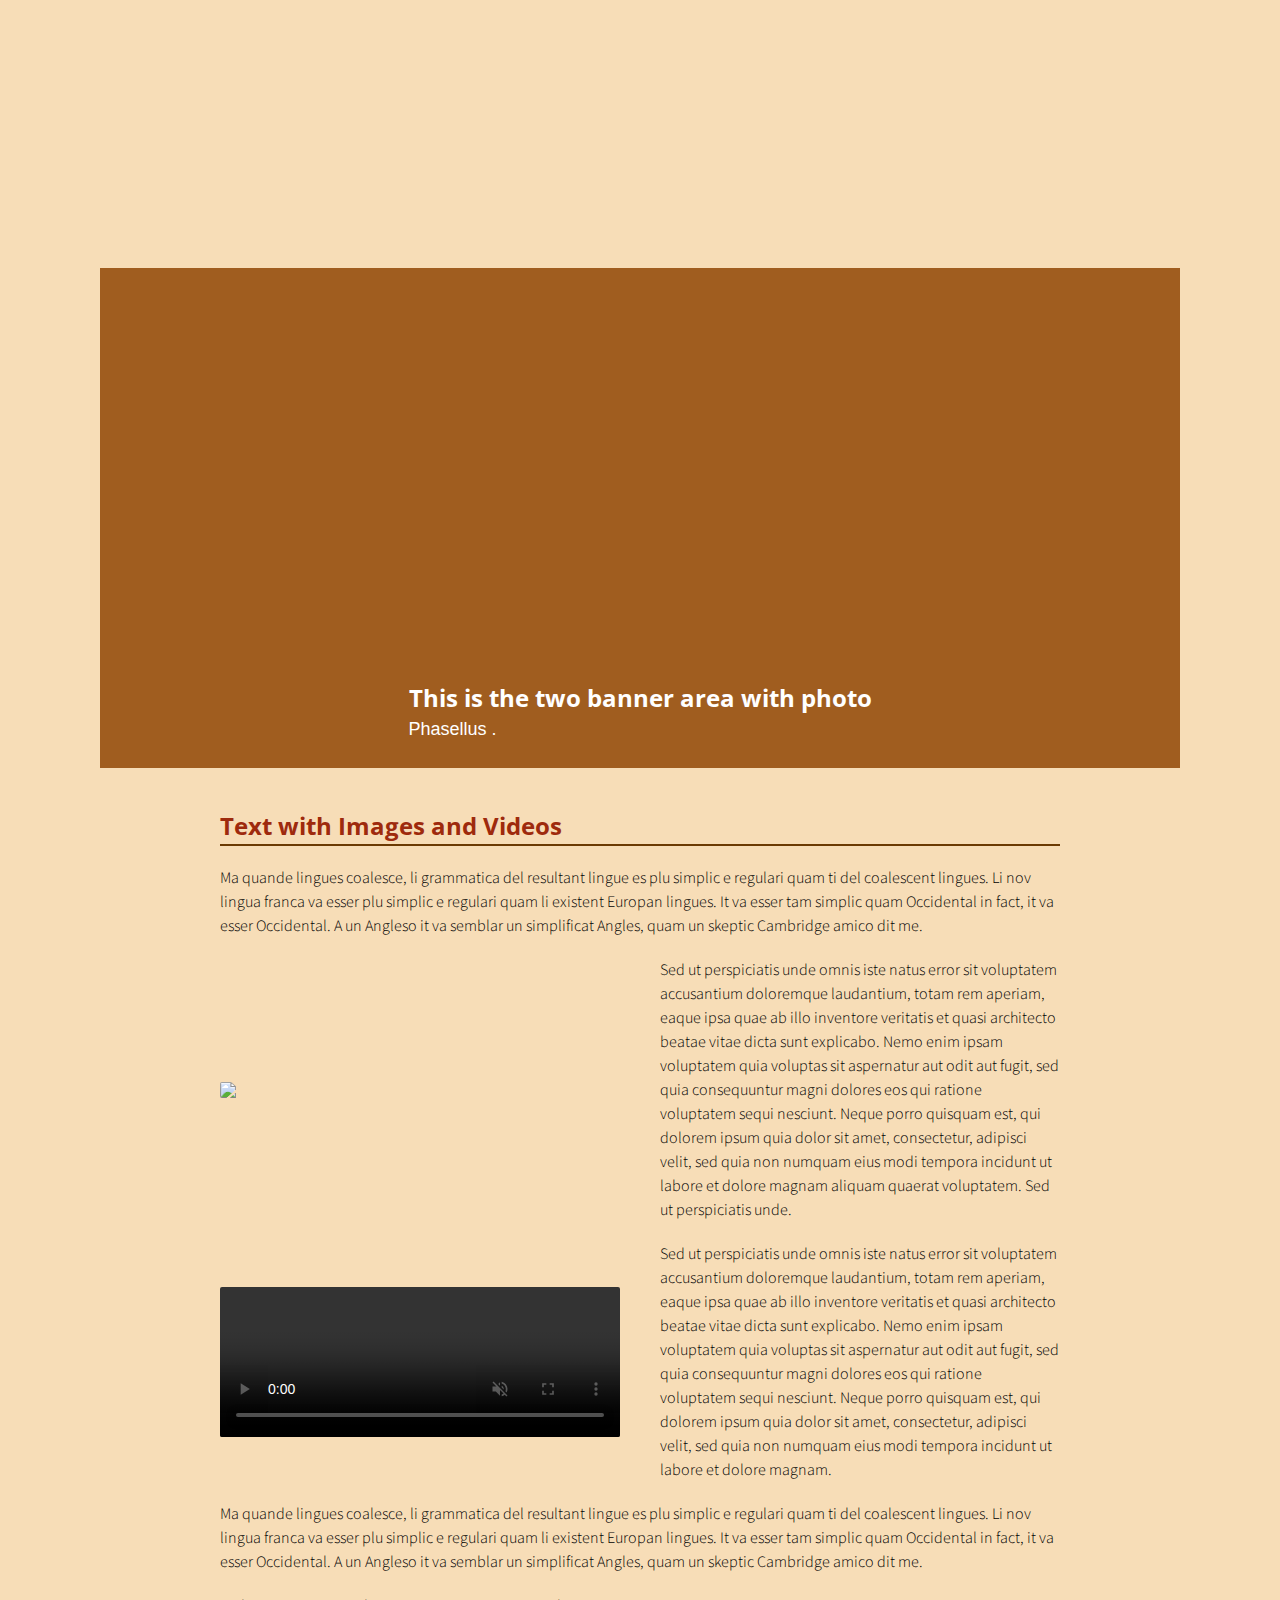
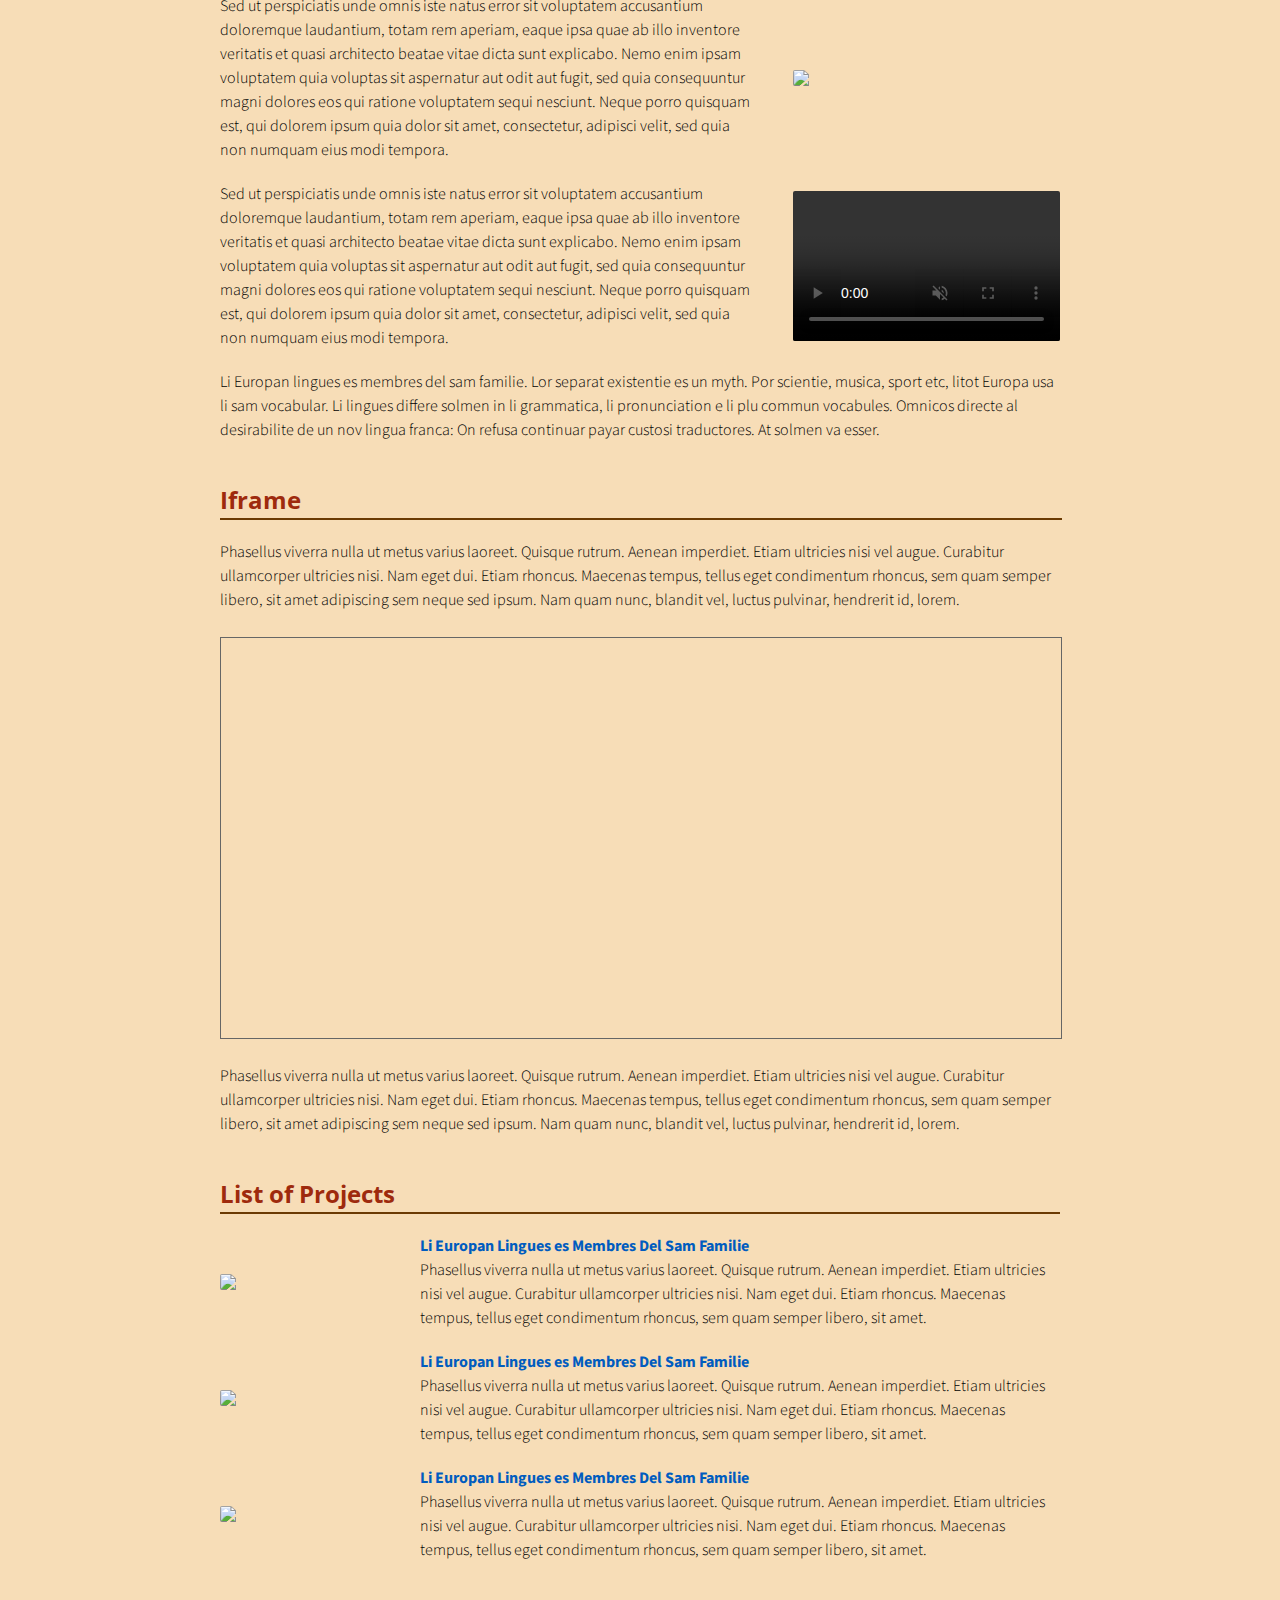
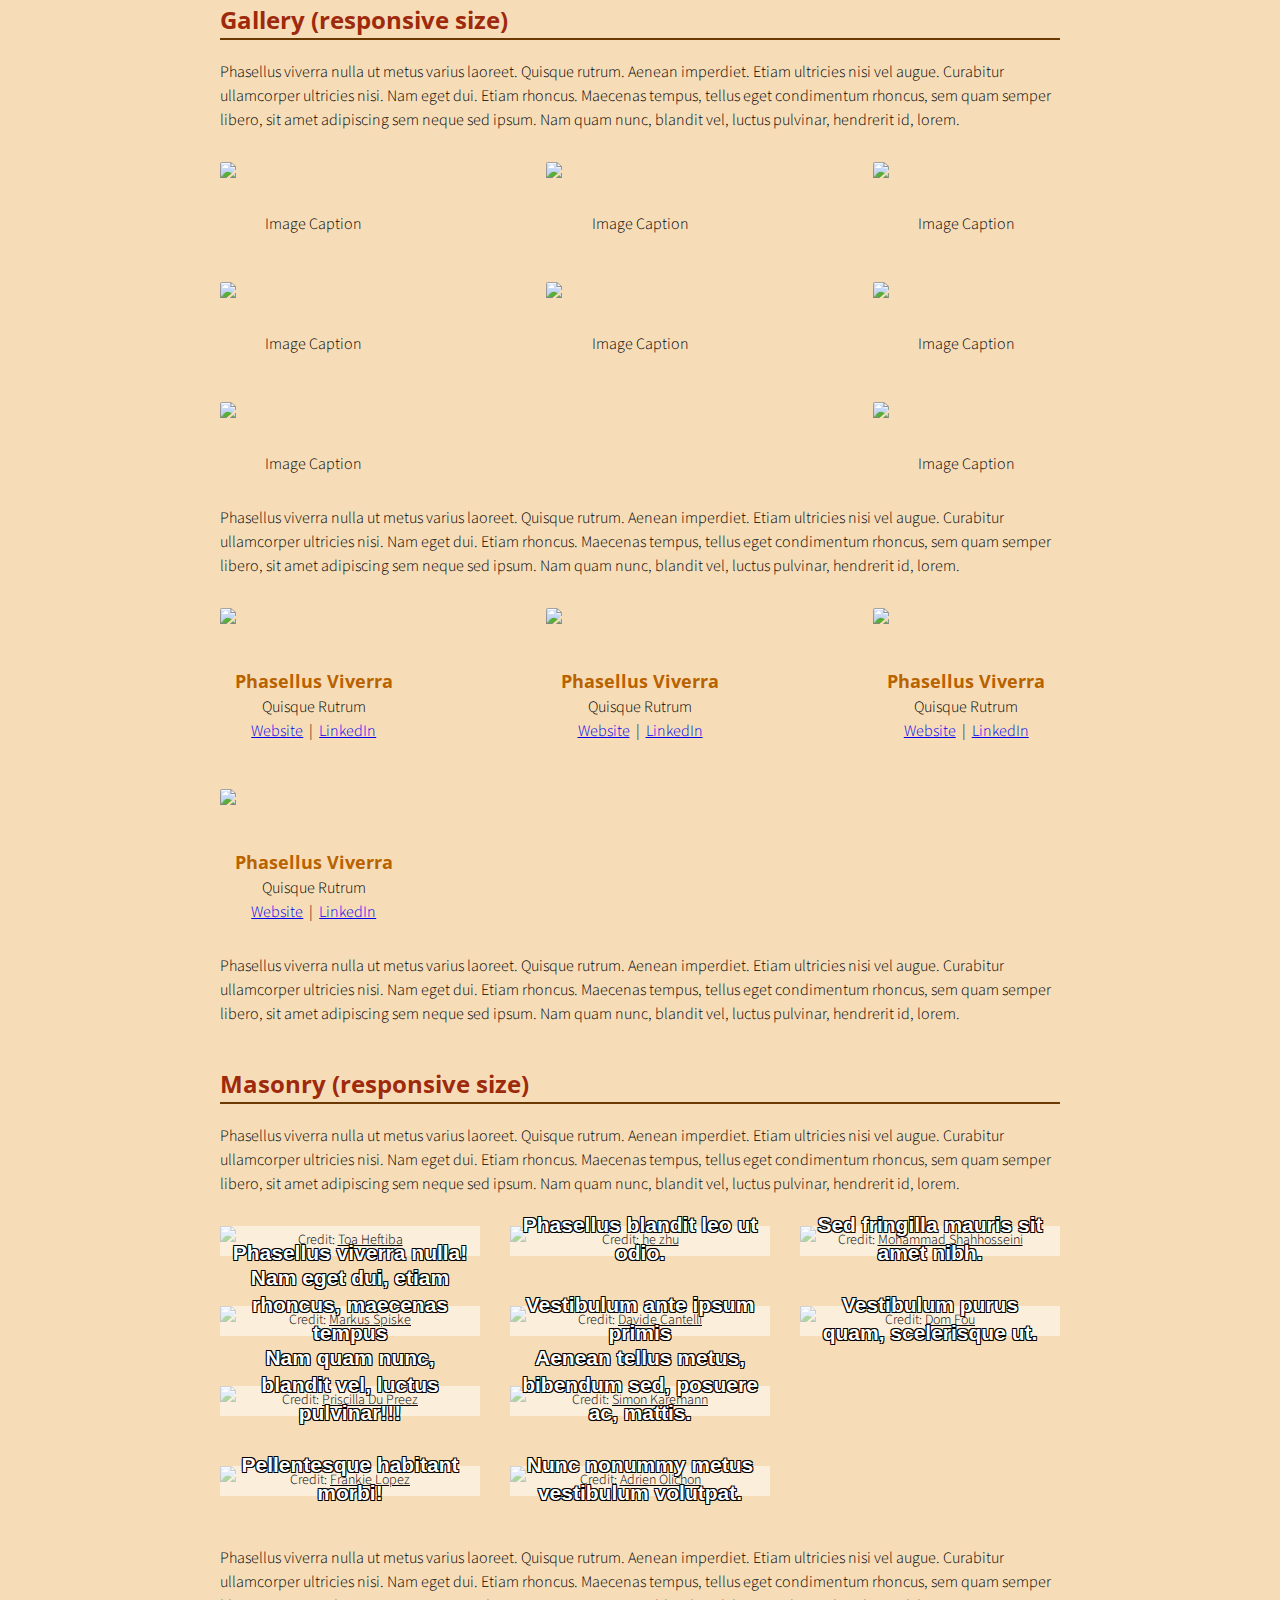
==== commit 01e46c89: "videos" ====
--- a/index.html
+++ b/index.html
@@ -37,6 +37,10 @@
             
             
               <p>At Glamazon, we believe that everyone deserves to look and feel their best. Our platform connects you with the finest salons in your area, offering a wide range of beauty services to cater to your every need. Whether you're looking for a fresh haircut, a relaxing spa day, or a bold new tattoo, Glamazon is here to help you book the perfect appointment with ease.</p>
+
+              <h2>Book a Service</h2>
+      <p>If you're ready to book a service, click the link below to get started:</p>
+      <a href="path/to/your/app" class="book-button">Book Now</a>
               
             </section>
             
@@ -69,25 +73,8 @@
           <div class="flex-item flex-column">
             <h2 id="text-only">Hairstyling</h2>
             <hr>
-            <div class="banner">
-              <video autoplay muted loop class="background-video">
-                <source src="vid/braids.mp4" type="video/mp4">
-                Your browser does not support the video tag.
-              </video>
-            </div>
             
-    <div class="banner">
-      <div class="banner-table flex-column">
-        <div class="flex-row">
-          <div class="flex-item flex-column">
-            <h2 class="add-top-margin-small">This is the two banner area with photo</h2>
-            <p class="text">
-              Phasellus .
-            </p>
-          </div>
-        </div>
-      </div>
-    </div>
+            
     
     <p>Transform your look with our expert hairstyling services at Glamazon. Whether you're aiming for a classic style, a trendy cut, or something completely unique, our skilled stylists are here to make your vision a reality. Book your appointment today and step out with confidence!</p>
 
@@ -456,32 +443,103 @@
               Your browser does not support the video tag.
             </video>
             <video preload controls autoplay loop muted playsinline class="image">
+              <source src="vid/haircut2.mp4" type="video/mp4">
+              Your browser does not support the video tag.
+            </video>
+
+            <video preload controls autoplay loop muted playsinline class="image">
+              <source src="vid/haircut3.mp4" type="video/mp4">
+              Your browser does not support the video tag.
+            </video>
+
+            <video preload controls autoplay loop muted playsinline class="image">
+              <source src="vid/tattoo.mp4" type="video/mp4">
+              Your browser does not support the video tag.
+            </video>
+
+            <video preload controls autoplay loop muted playsinline class="image">
+              <source src="vid/tattoo1.mp4" type="video/mp4" >
+              Your browser does not support the video tag.
+            </video>
+
+            <video preload controls autoplay loop muted playsinline class="image">
+              <source src="vid/tattoo2.mp4" type="video/mp4">
+              Your browser does not support the video tag.
+            </video>
+
+            <video preload controls autoplay loop muted playsinline class="image">
+              <source src="vid/makeup.mp4" type="video/mp4">
+              Your browser does not support the video tag.
+            </video>
+
+            <video preload controls autoplay loop muted playsinline class="image">
+              <source src="vid/makeup1.mp4" type="video/mp4">
+              Your browser does not support the video tag.
+            </video>
+
+            <video preload controls autoplay loop muted playsinline class="image">
+              <source src="vid/makeup2.mp4" type="video/mp4">
+              Your browser does not support the video tag.
+            </video>
+
+            <video preload controls autoplay loop muted playsinline class="image">
+              <source src="vid/nails.mp4" type="video/mp4">
+              Your browser does not support the video tag.
+            </video>
+
+            <video preload controls autoplay loop muted playsinline class="image">
+              <source src="vid/nails1.mp4" type="video/mp4">
+              Your browser does not support the video tag.
+            </video>
+
+            <video preload controls autoplay loop muted playsinline class="image">
+              <source src="vid/nails2.mp4" type="video/mp4">
+              Your browser does not support the video tag.
+            </video>
+
+            <video preload controls autoplay loop muted playsinline class="image">
+              <source src="vid/spa.mp4" type="video/mp4">
+              Your browser does not support the video tag.
+            </video>
+
+            <video preload controls autoplay loop muted playsinline class="image">
+              <source src="vid/massage1.mp4" type="video/mp4">
+              Your browser does not support the video tag.
+            </video>
+
+            <video preload controls autoplay loop muted playsinline class="image">
+              <source src="vid/massage.mp4" type="video/mp4">
+              Your browser does not support the video tag.
+            </video>
+
+            <video preload controls autoplay loop muted playsinline class="image">
               <source src="vid/piercings.mp4" type="video/mp4">
               Your browser does not support the video tag.
             </video>
 
             <video preload controls autoplay loop muted playsinline class="image">
-              <source src="vid/spa.mp4" type="video/mp4">
-              Your browser does not support the video tag.
-            </video>
-
-            <video preload controls autoplay loop muted playsinline class="image">
-              <source src="vid/tattoo.mp4" type="video/mp4">
-              Your browser does not support the video tag.
-            </video>
-
-            <video preload controls autoplay loop muted playsinline class="image">
-              <source src="vid/braids.mp4" type="video/mp4" >
-              Your browser does not support the video tag.
-            </video>
-
-            <video preload controls autoplay loop muted playsinline class="image">
-              <source src="vid/nails.mp4" type="video/mp4">
-              Your browser does not support the video tag.
-            </video>
-
-            <video preload controls autoplay loop muted playsinline class="image">
-              <source src="vid/makeup.mp4" type="video/mp4">
+              <source src="vid/piercings1.mp4" type="video/mp4">
+              Your browser does not support the video tag.
+            </video>
+
+            <video preload controls autoplay loop muted playsinline class="image">
+              <source src="vid/piercings1.mp4" type="video/mp4">
+              Your browser does not support the video tag.
+            </video>
+
+            <video preload controls autoplay loop muted playsinline class="image">
+              <source src="vid/braids.mp4" type="video/mp4">
+              Your browser does not support the video tag.
+            </video>
+
+
+            <video preload controls autoplay loop muted playsinline class="image">
+              <source src="vid/braids1.mp4" type="video/mp4">
+              Your browser does not support the video tag.
+            </video>
+
+            <video preload controls autoplay loop muted playsinline class="image">
+              <source src="vid/braids2.mp4" type="video/mp4">
               Your browser does not support the video tag.
             </video>
         
--- a/css/frame.css
+++ b/css/frame.css
@@ -307,13 +307,14 @@
 
 .banner {
   position: relative;
-  font-size: 16px;
-  font-family: 'Source Sans Pro', Helvetica, Arial, sans-serif;
+  font-size: 18px;
+  font-family: 'Gill Sans', 'Gill Sans MT', Calibri, 'Trebuchet MS', sans-serif;
   font-weight: 300;
-  line-height: 1.5;
+  line-height:1 ;
   overflow-x: auto;
   background-color: #a05d1f;
   display: flex;
+  
 }
 
 .banner .banner-table {
